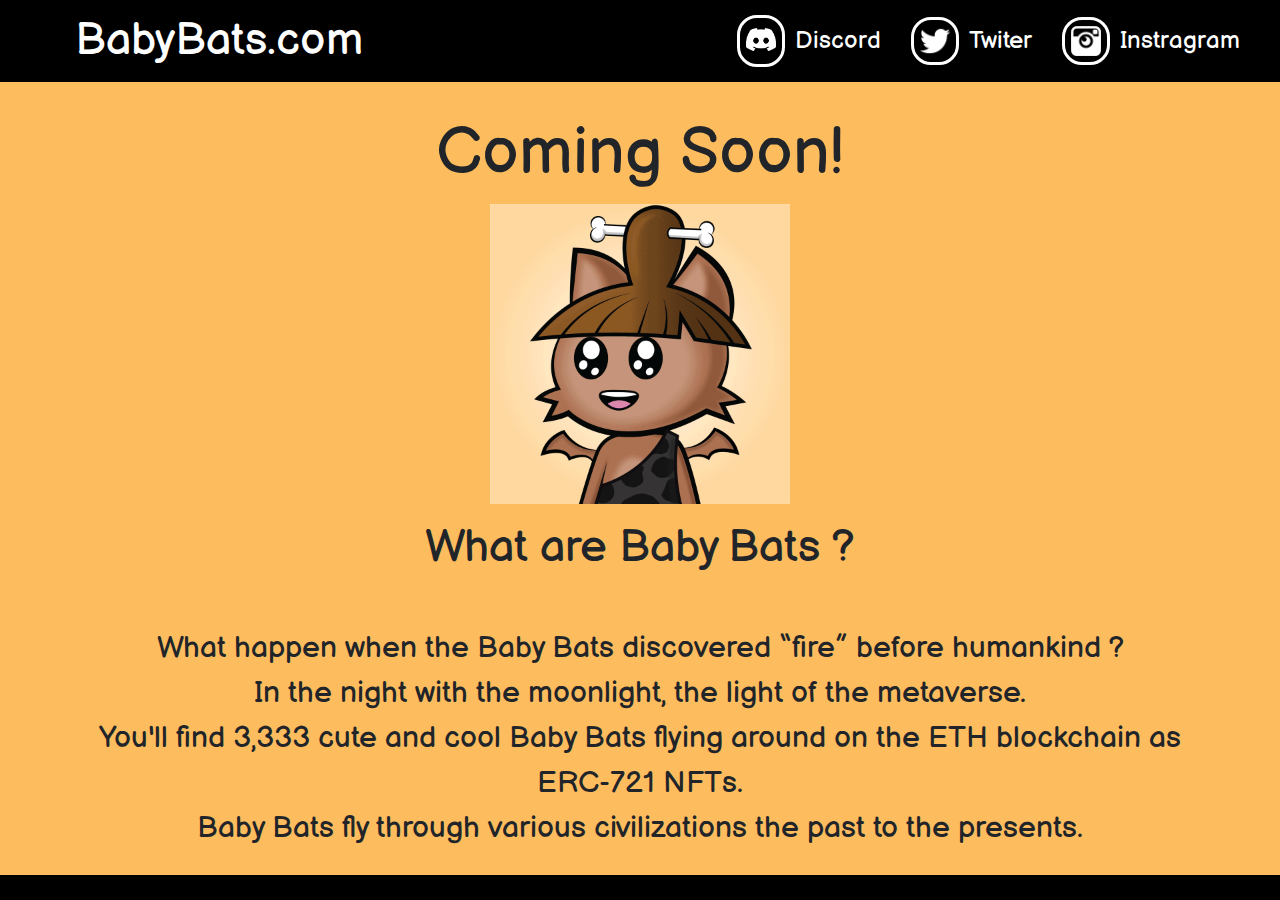
==== index.html @ 5552da1e "first commit" ====
<!doctype html>
<html lang="en">

<head>
  <meta charset="utf-8">
  <title>NftMarket</title>
  <base href="/">
  <meta name="viewport" content="width=device-width, initial-scale=1">
  <link rel="icon" type="image/x-icon" href="favicon.ico">
  <link href="https://cdn.jsdelivr.net/npm/bootstrap@5.1.0/dist/css/bootstrap.min.css" rel="stylesheet" crossorigin="anonymous" integrity="sha384-KyZXEAg3QhqLMpG8r+8fhAXLRk2vvoC2f3B09zVXn8CA5QIVfZOJ3BCsw2P0p/We">
  <script>
    //var global = global || window;//open this if you take global error
    //var Buffer = Buffer || [];//open this if you take buffer error
    var process = process || {
      env: { DEBUG: undefined },
      version: [],
    };
    var global = global || window;

    //window.Buffer = window.Buffer || require('buffer').Buffer;
  </script>
  <link rel="preconnect" href="https://fonts.gstatic.com">
  <style type="text/css">@font-face{font-family:'Roboto';font-style:normal;font-weight:300;font-display:swap;src:url(https://fonts.gstatic.com/s/roboto/v29/KFOlCnqEu92Fr1MmSU5fCRc4AMP6lbBP.woff2) format('woff2');unicode-range:U+0460-052F, U+1C80-1C88, U+20B4, U+2DE0-2DFF, U+A640-A69F, U+FE2E-FE2F;}@font-face{font-family:'Roboto';font-style:normal;font-weight:300;font-display:swap;src:url(https://fonts.gstatic.com/s/roboto/v29/KFOlCnqEu92Fr1MmSU5fABc4AMP6lbBP.woff2) format('woff2');unicode-range:U+0400-045F, U+0490-0491, U+04B0-04B1, U+2116;}@font-face{font-family:'Roboto';font-style:normal;font-weight:300;font-display:swap;src:url(https://fonts.gstatic.com/s/roboto/v29/KFOlCnqEu92Fr1MmSU5fCBc4AMP6lbBP.woff2) format('woff2');unicode-range:U+1F00-1FFF;}@font-face{font-family:'Roboto';font-style:normal;font-weight:300;font-display:swap;src:url(https://fonts.gstatic.com/s/roboto/v29/KFOlCnqEu92Fr1MmSU5fBxc4AMP6lbBP.woff2) format('woff2');unicode-range:U+0370-03FF;}@font-face{font-family:'Roboto';font-style:normal;font-weight:300;font-display:swap;src:url(https://fonts.gstatic.com/s/roboto/v29/KFOlCnqEu92Fr1MmSU5fCxc4AMP6lbBP.woff2) format('woff2');unicode-range:U+0102-0103, U+0110-0111, U+0128-0129, U+0168-0169, U+01A0-01A1, U+01AF-01B0, U+1EA0-1EF9, U+20AB;}@font-face{font-family:'Roboto';font-style:normal;font-weight:300;font-display:swap;src:url(https://fonts.gstatic.com/s/roboto/v29/KFOlCnqEu92Fr1MmSU5fChc4AMP6lbBP.woff2) format('woff2');unicode-range:U+0100-024F, U+0259, U+1E00-1EFF, U+2020, U+20A0-20AB, U+20AD-20CF, U+2113, U+2C60-2C7F, U+A720-A7FF;}@font-face{font-family:'Roboto';font-style:normal;font-weight:300;font-display:swap;src:url(https://fonts.gstatic.com/s/roboto/v29/KFOlCnqEu92Fr1MmSU5fBBc4AMP6lQ.woff2) format('woff2');unicode-range:U+0000-00FF, U+0131, U+0152-0153, U+02BB-02BC, U+02C6, U+02DA, U+02DC, U+2000-206F, U+2074, U+20AC, U+2122, U+2191, U+2193, U+2212, U+2215, U+FEFF, U+FFFD;}@font-face{font-family:'Roboto';font-style:normal;font-weight:400;font-display:swap;src:url(https://fonts.gstatic.com/s/roboto/v29/KFOmCnqEu92Fr1Mu72xKKTU1Kvnz.woff2) format('woff2');unicode-range:U+0460-052F, U+1C80-1C88, U+20B4, U+2DE0-2DFF, U+A640-A69F, U+FE2E-FE2F;}@font-face{font-family:'Roboto';font-style:normal;font-weight:400;font-display:swap;src:url(https://fonts.gstatic.com/s/roboto/v29/KFOmCnqEu92Fr1Mu5mxKKTU1Kvnz.woff2) format('woff2');unicode-range:U+0400-045F, U+0490-0491, U+04B0-04B1, U+2116;}@font-face{font-family:'Roboto';font-style:normal;font-weight:400;font-display:swap;src:url(https://fonts.gstatic.com/s/roboto/v29/KFOmCnqEu92Fr1Mu7mxKKTU1Kvnz.woff2) format('woff2');unicode-range:U+1F00-1FFF;}@font-face{font-family:'Roboto';font-style:normal;font-weight:400;font-display:swap;src:url(https://fonts.gstatic.com/s/roboto/v29/KFOmCnqEu92Fr1Mu4WxKKTU1Kvnz.woff2) format('woff2');unicode-range:U+0370-03FF;}@font-face{font-family:'Roboto';font-style:normal;font-weight:400;font-display:swap;src:url(https://fonts.gstatic.com/s/roboto/v29/KFOmCnqEu92Fr1Mu7WxKKTU1Kvnz.woff2) format('woff2');unicode-range:U+0102-0103, U+0110-0111, U+0128-0129, U+0168-0169, U+01A0-01A1, U+01AF-01B0, U+1EA0-1EF9, U+20AB;}@font-face{font-family:'Roboto';font-style:normal;font-weight:400;font-display:swap;src:url(https://fonts.gstatic.com/s/roboto/v29/KFOmCnqEu92Fr1Mu7GxKKTU1Kvnz.woff2) format('woff2');unicode-range:U+0100-024F, U+0259, U+1E00-1EFF, U+2020, U+20A0-20AB, U+20AD-20CF, U+2113, U+2C60-2C7F, U+A720-A7FF;}@font-face{font-family:'Roboto';font-style:normal;font-weight:400;font-display:swap;src:url(https://fonts.gstatic.com/s/roboto/v29/KFOmCnqEu92Fr1Mu4mxKKTU1Kg.woff2) format('woff2');unicode-range:U+0000-00FF, U+0131, U+0152-0153, U+02BB-02BC, U+02C6, U+02DA, U+02DC, U+2000-206F, U+2074, U+20AC, U+2122, U+2191, U+2193, U+2212, U+2215, U+FEFF, U+FFFD;}@font-face{font-family:'Roboto';font-style:normal;font-weight:500;font-display:swap;src:url(https://fonts.gstatic.com/s/roboto/v29/KFOlCnqEu92Fr1MmEU9fCRc4AMP6lbBP.woff2) format('woff2');unicode-range:U+0460-052F, U+1C80-1C88, U+20B4, U+2DE0-2DFF, U+A640-A69F, U+FE2E-FE2F;}@font-face{font-family:'Roboto';font-style:normal;font-weight:500;font-display:swap;src:url(https://fonts.gstatic.com/s/roboto/v29/KFOlCnqEu92Fr1MmEU9fABc4AMP6lbBP.woff2) format('woff2');unicode-range:U+0400-045F, U+0490-0491, U+04B0-04B1, U+2116;}@font-face{font-family:'Roboto';font-style:normal;font-weight:500;font-display:swap;src:url(https://fonts.gstatic.com/s/roboto/v29/KFOlCnqEu92Fr1MmEU9fCBc4AMP6lbBP.woff2) format('woff2');unicode-range:U+1F00-1FFF;}@font-face{font-family:'Roboto';font-style:normal;font-weight:500;font-display:swap;src:url(https://fonts.gstatic.com/s/roboto/v29/KFOlCnqEu92Fr1MmEU9fBxc4AMP6lbBP.woff2) format('woff2');unicode-range:U+0370-03FF;}@font-face{font-family:'Roboto';font-style:normal;font-weight:500;font-display:swap;src:url(https://fonts.gstatic.com/s/roboto/v29/KFOlCnqEu92Fr1MmEU9fCxc4AMP6lbBP.woff2) format('woff2');unicode-range:U+0102-0103, U+0110-0111, U+0128-0129, U+0168-0169, U+01A0-01A1, U+01AF-01B0, U+1EA0-1EF9, U+20AB;}@font-face{font-family:'Roboto';font-style:normal;font-weight:500;font-display:swap;src:url(https://fonts.gstatic.com/s/roboto/v29/KFOlCnqEu92Fr1MmEU9fChc4AMP6lbBP.woff2) format('woff2');unicode-range:U+0100-024F, U+0259, U+1E00-1EFF, U+2020, U+20A0-20AB, U+20AD-20CF, U+2113, U+2C60-2C7F, U+A720-A7FF;}@font-face{font-family:'Roboto';font-style:normal;font-weight:500;font-display:swap;src:url(https://fonts.gstatic.com/s/roboto/v29/KFOlCnqEu92Fr1MmEU9fBBc4AMP6lQ.woff2) format('woff2');unicode-range:U+0000-00FF, U+0131, U+0152-0153, U+02BB-02BC, U+02C6, U+02DA, U+02DC, U+2000-206F, U+2074, U+20AC, U+2122, U+2191, U+2193, U+2212, U+2215, U+FEFF, U+FFFD;}</style>
  <style type="text/css">@font-face{font-family:'Material Icons';font-style:normal;font-weight:400;src:url(https://fonts.gstatic.com/s/materialicons/v115/flUhRq6tzZclQEJ-Vdg-IuiaDsNcIhQ8tQ.woff2) format('woff2');}.material-icons{font-family:'Material Icons';font-weight:normal;font-style:normal;font-size:24px;line-height:1;letter-spacing:normal;text-transform:none;display:inline-block;white-space:nowrap;word-wrap:normal;direction:ltr;-webkit-font-feature-settings:'liga';-webkit-font-smoothing:antialiased;}</style>
<link rel="stylesheet" href="styles.15e501b11a8550e757f5.css"></head>

<body>
  <app-root></app-root>
<script src="runtime.07feebb23af9ee338a63.js" defer=""></script><script src="polyfills.be3fd0d3946d7e28b2ff.js" defer=""></script><script src="main.ffaa40bf51f24ad73b35.js" defer=""></script></body>

</html>
---- styles.15e501b11a8550e757f5.css ----
@charset "UTF-8";@import url(https://fonts.googleapis.com/css2?family=Balsamiq+Sans&display=swap);.mat-badge-content{font-weight:600;font-size:12px;font-family:Roboto,Helvetica Neue,sans-serif}.mat-badge-small .mat-badge-content{font-size:9px}.mat-badge-large .mat-badge-content{font-size:24px}.mat-h1,.mat-headline,.mat-typography h1{font:400 24px/32px Roboto,Helvetica Neue,sans-serif;letter-spacing:normal;margin:0 0 16px}.mat-h2,.mat-title,.mat-typography h2{font:500 20px/32px Roboto,Helvetica Neue,sans-serif;letter-spacing:normal;margin:0 0 16px}.mat-h3,.mat-subheading-2,.mat-typography h3{font:400 16px/28px Roboto,Helvetica Neue,sans-serif;letter-spacing:normal;margin:0 0 16px}.mat-h4,.mat-subheading-1,.mat-typography h4{font:400 15px/24px Roboto,Helvetica Neue,sans-serif;letter-spacing:normal;margin:0 0 16px}.mat-h5,.mat-typography h5{font:400 calc(14px * .83)/20px Roboto,Helvetica Neue,sans-serif;margin:0 0 12px}.mat-h6,.mat-typography h6{font:400 calc(14px * .67)/20px Roboto,Helvetica Neue,sans-serif;margin:0 0 12px}.mat-body-2,.mat-body-strong{font:500 14px/24px Roboto,Helvetica Neue,sans-serif;letter-spacing:normal}.mat-body,.mat-body-1,.mat-typography{font:400 14px/20px Roboto,Helvetica Neue,sans-serif;letter-spacing:normal}.mat-body-1 p,.mat-body p,.mat-typography p{margin:0 0 12px}.mat-caption,.mat-small{font:400 12px/20px Roboto,Helvetica Neue,sans-serif;letter-spacing:normal}.mat-display-4,.mat-typography .mat-display-4{font:300 112px/112px Roboto,Helvetica Neue,sans-serif;letter-spacing:-.05em;margin:0 0 56px}.mat-display-3,.mat-typography .mat-display-3{font:400 56px/56px Roboto,Helvetica Neue,sans-serif;letter-spacing:-.02em;margin:0 0 64px}.mat-display-2,.mat-typography .mat-display-2{font:400 45px/48px Roboto,Helvetica Neue,sans-serif;letter-spacing:-.005em;margin:0 0 64px}.mat-display-1,.mat-typography .mat-display-1{font:400 34px/40px Roboto,Helvetica Neue,sans-serif;letter-spacing:normal;margin:0 0 64px}.mat-bottom-sheet-container{font:400 14px/20px Roboto,Helvetica Neue,sans-serif;letter-spacing:normal}.mat-button,.mat-fab,.mat-flat-button,.mat-icon-button,.mat-mini-fab,.mat-raised-button,.mat-stroked-button{font-family:Roboto,Helvetica Neue,sans-serif;font-size:14px;font-weight:500}.mat-button-toggle,.mat-card{font-family:Roboto,Helvetica Neue,sans-serif}.mat-card-title{font-size:24px;font-weight:500}.mat-card-header .mat-card-title{font-size:20px}.mat-card-content,.mat-card-subtitle{font-size:14px}.mat-checkbox{font-family:Roboto,Helvetica Neue,sans-serif}.mat-checkbox-layout .mat-checkbox-label{line-height:24px}.mat-chip{font-size:14px;font-weight:500}.mat-chip .mat-chip-remove.mat-icon,.mat-chip .mat-chip-trailing-icon.mat-icon{font-size:18px}.mat-table{font-family:Roboto,Helvetica Neue,sans-serif}.mat-header-cell{font-size:12px;font-weight:500}.mat-cell,.mat-footer-cell{font-size:14px}.mat-calendar{font-family:Roboto,Helvetica Neue,sans-serif}.mat-calendar-body{font-size:13px}.mat-calendar-body-label,.mat-calendar-period-button{font-size:14px;font-weight:500}.mat-calendar-table-header th{font-size:11px;font-weight:400}.mat-dialog-title{font:500 20px/32px Roboto,Helvetica Neue,sans-serif;letter-spacing:normal}.mat-expansion-panel-header{font-family:Roboto,Helvetica Neue,sans-serif;font-size:15px;font-weight:400}.mat-expansion-panel-content{font:400 14px/20px Roboto,Helvetica Neue,sans-serif;letter-spacing:normal}.mat-form-field{font-size:inherit;font-weight:400;line-height:1.125;font-family:Roboto,Helvetica Neue,sans-serif;letter-spacing:normal}.mat-form-field-wrapper{padding-bottom:1.34375em}.mat-form-field-prefix .mat-icon,.mat-form-field-suffix .mat-icon{font-size:150%;line-height:1.125}.mat-form-field-prefix .mat-icon-button,.mat-form-field-suffix .mat-icon-button{height:1.5em;width:1.5em}.mat-form-field-prefix .mat-icon-button .mat-icon,.mat-form-field-suffix .mat-icon-button .mat-icon{height:1.125em;line-height:1.125}.mat-form-field-infix{padding:.5em 0;border-top:.84375em solid transparent}.mat-form-field-can-float.mat-form-field-should-float .mat-form-field-label,.mat-form-field-can-float .mat-input-server:focus+.mat-form-field-label-wrapper .mat-form-field-label{transform:translateY(-1.34375em) scale(.75);width:133.3333333333%}.mat-form-field-can-float .mat-input-server[label]:not(:label-shown)+.mat-form-field-label-wrapper .mat-form-field-label{transform:translateY(-1.34374em) scale(.75);width:133.3333433333%}.mat-form-field-label-wrapper{top:-.84375em;padding-top:.84375em}.mat-form-field-label{top:1.34375em}.mat-form-field-underline{bottom:1.34375em}.mat-form-field-subscript-wrapper{font-size:75%;margin-top:.6666666667em;top:calc(100% - 1.7916666667em)}.mat-form-field-appearance-legacy .mat-form-field-wrapper{padding-bottom:1.25em}.mat-form-field-appearance-legacy .mat-form-field-infix{padding:.4375em 0}.mat-form-field-appearance-legacy.mat-form-field-can-float.mat-form-field-should-float .mat-form-field-label,.mat-form-field-appearance-legacy.mat-form-field-can-float .mat-input-server:focus+.mat-form-field-label-wrapper .mat-form-field-label{transform:translateY(-1.28125em) scale(.75) perspective(100px) translateZ(.001px);-ms-transform:translateY(-1.28125em) scale(.75);width:133.3333333333%}.mat-form-field-appearance-legacy.mat-form-field-can-float .mat-form-field-autofill-control:-webkit-autofill+.mat-form-field-label-wrapper .mat-form-field-label{transform:translateY(-1.28125em) scale(.75) perspective(100px) translateZ(.00101px);-ms-transform:translateY(-1.28124em) scale(.75);width:133.3333433333%}.mat-form-field-appearance-legacy.mat-form-field-can-float .mat-input-server[label]:not(:label-shown)+.mat-form-field-label-wrapper .mat-form-field-label{transform:translateY(-1.28125em) scale(.75) perspective(100px) translateZ(.00102px);-ms-transform:translateY(-1.28123em) scale(.75);width:133.3333533333%}.mat-form-field-appearance-legacy .mat-form-field-label{top:1.28125em}.mat-form-field-appearance-legacy .mat-form-field-underline{bottom:1.25em}.mat-form-field-appearance-legacy .mat-form-field-subscript-wrapper{margin-top:.5416666667em;top:calc(100% - 1.6666666667em)}@media print{.mat-form-field-appearance-legacy.mat-form-field-can-float.mat-form-field-should-float .mat-form-field-label,.mat-form-field-appearance-legacy.mat-form-field-can-float .mat-input-server:focus+.mat-form-field-label-wrapper .mat-form-field-label{transform:translateY(-1.28122em) scale(.75)}.mat-form-field-appearance-legacy.mat-form-field-can-float .mat-form-field-autofill-control:-webkit-autofill+.mat-form-field-label-wrapper .mat-form-field-label{transform:translateY(-1.28121em) scale(.75)}.mat-form-field-appearance-legacy.mat-form-field-can-float .mat-input-server[label]:not(:label-shown)+.mat-form-field-label-wrapper .mat-form-field-label{transform:translateY(-1.2812em) scale(.75)}}.mat-form-field-appearance-fill .mat-form-field-infix{padding:.25em 0 .75em}.mat-form-field-appearance-fill .mat-form-field-label{top:1.09375em;margin-top:-.5em}.mat-form-field-appearance-fill.mat-form-field-can-float.mat-form-field-should-float .mat-form-field-label,.mat-form-field-appearance-fill.mat-form-field-can-float .mat-input-server:focus+.mat-form-field-label-wrapper .mat-form-field-label{transform:translateY(-.59375em) scale(.75);width:133.3333333333%}.mat-form-field-appearance-fill.mat-form-field-can-float .mat-input-server[label]:not(:label-shown)+.mat-form-field-label-wrapper .mat-form-field-label{transform:translateY(-.59374em) scale(.75);width:133.3333433333%}.mat-form-field-appearance-outline .mat-form-field-infix{padding:1em 0}.mat-form-field-appearance-outline .mat-form-field-label{top:1.84375em;margin-top:-.25em}.mat-form-field-appearance-outline.mat-form-field-can-float.mat-form-field-should-float .mat-form-field-label,.mat-form-field-appearance-outline.mat-form-field-can-float .mat-input-server:focus+.mat-form-field-label-wrapper .mat-form-field-label{transform:translateY(-1.59375em) scale(.75);width:133.3333333333%}.mat-form-field-appearance-outline.mat-form-field-can-float .mat-input-server[label]:not(:label-shown)+.mat-form-field-label-wrapper .mat-form-field-label{transform:translateY(-1.59374em) scale(.75);width:133.3333433333%}.mat-grid-tile-footer,.mat-grid-tile-header{font-size:14px}.mat-grid-tile-footer .mat-line,.mat-grid-tile-header .mat-line{white-space:nowrap;overflow:hidden;text-overflow:ellipsis;display:block;box-sizing:border-box}.mat-grid-tile-footer .mat-line:nth-child(n+2),.mat-grid-tile-header .mat-line:nth-child(n+2){font-size:12px}input.mat-input-element{margin-top:-.0625em}.mat-menu-item{font-family:Roboto,Helvetica Neue,sans-serif;font-size:14px;font-weight:400}.mat-paginator,.mat-paginator-page-size .mat-select-trigger{font-family:Roboto,Helvetica Neue,sans-serif;font-size:12px}.mat-radio-button,.mat-select{font-family:Roboto,Helvetica Neue,sans-serif}.mat-select-trigger{height:1.125em}.mat-slide-toggle-content,.mat-slider-thumb-label-text{font-family:Roboto,Helvetica Neue,sans-serif}.mat-slider-thumb-label-text{font-size:12px;font-weight:500}.mat-stepper-horizontal,.mat-stepper-vertical{font-family:Roboto,Helvetica Neue,sans-serif}.mat-step-label{font-size:14px;font-weight:400}.mat-step-sub-label-error{font-weight:400}.mat-step-label-error{font-size:14px}.mat-step-label-selected{font-size:14px;font-weight:500}.mat-tab-group,.mat-tab-label,.mat-tab-link{font-family:Roboto,Helvetica Neue,sans-serif}.mat-tab-label,.mat-tab-link{font-size:14px;font-weight:500}.mat-toolbar,.mat-toolbar h1,.mat-toolbar h2,.mat-toolbar h3,.mat-toolbar h4,.mat-toolbar h5,.mat-toolbar h6{font:500 20px/32px Roboto,Helvetica Neue,sans-serif;letter-spacing:normal;margin:0}.mat-tooltip{font-family:Roboto,Helvetica Neue,sans-serif;font-size:10px;padding-top:6px;padding-bottom:6px}.mat-tooltip-handset{font-size:14px;padding-top:8px;padding-bottom:8px}.mat-list-item,.mat-list-option{font-family:Roboto,Helvetica Neue,sans-serif}.mat-list-base .mat-list-item{font-size:16px}.mat-list-base .mat-list-item .mat-line{white-space:nowrap;overflow:hidden;text-overflow:ellipsis;display:block;box-sizing:border-box}.mat-list-base .mat-list-item .mat-line:nth-child(n+2){font-size:14px}.mat-list-base .mat-list-option{font-size:16px}.mat-list-base .mat-list-option .mat-line{white-space:nowrap;overflow:hidden;text-overflow:ellipsis;display:block;box-sizing:border-box}.mat-list-base .mat-list-option .mat-line:nth-child(n+2){font-size:14px}.mat-list-base .mat-subheader{font-family:Roboto,Helvetica Neue,sans-serif;font-size:14px;font-weight:500}.mat-list-base[dense] .mat-list-item{font-size:12px}.mat-list-base[dense] .mat-list-item .mat-line{white-space:nowrap;overflow:hidden;text-overflow:ellipsis;display:block;box-sizing:border-box}.mat-list-base[dense] .mat-list-item .mat-line:nth-child(n+2),.mat-list-base[dense] .mat-list-option{font-size:12px}.mat-list-base[dense] .mat-list-option .mat-line{white-space:nowrap;overflow:hidden;text-overflow:ellipsis;display:block;box-sizing:border-box}.mat-list-base[dense] .mat-list-option .mat-line:nth-child(n+2){font-size:12px}.mat-list-base[dense] .mat-subheader{font-family:Roboto,Helvetica Neue,sans-serif;font-size:12px;font-weight:500}.mat-option{font-family:Roboto,Helvetica Neue,sans-serif;font-size:16px}.mat-optgroup-label{font:500 14px/24px Roboto,Helvetica Neue,sans-serif;letter-spacing:normal}.mat-simple-snackbar{font-family:Roboto,Helvetica Neue,sans-serif;font-size:14px}.mat-simple-snackbar-action{line-height:1;font-family:inherit;font-size:inherit;font-weight:500}.mat-tree{font-family:Roboto,Helvetica Neue,sans-serif}.mat-nested-tree-node,.mat-tree-node{font-weight:400;font-size:14px}.mat-ripple{overflow:hidden;position:relative}.mat-ripple:not(:empty){transform:translateZ(0)}.mat-ripple.mat-ripple-unbounded{overflow:visible}.mat-ripple-element{position:absolute;border-radius:50%;pointer-events:none;transition:opacity,transform 0ms cubic-bezier(0,0,.2,1);transform:scale(0)}.cdk-high-contrast-active .mat-ripple-element{display:none}.cdk-visually-hidden{border:0;clip:rect(0 0 0 0);height:1px;margin:-1px;overflow:hidden;padding:0;position:absolute;width:1px;white-space:nowrap;outline:0;-webkit-appearance:none;-moz-appearance:none}.cdk-global-overlay-wrapper,.cdk-overlay-container{pointer-events:none;top:0;left:0;height:100%;width:100%}.cdk-overlay-container{position:fixed;z-index:1000}.cdk-overlay-container:empty{display:none}.cdk-global-overlay-wrapper,.cdk-overlay-pane{display:flex;position:absolute;z-index:1000}.cdk-overlay-pane{pointer-events:auto;box-sizing:border-box;max-width:100%;max-height:100%}.cdk-overlay-backdrop{position:absolute;top:0;bottom:0;left:0;right:0;z-index:1000;pointer-events:auto;-webkit-tap-highlight-color:transparent;transition:opacity .4s cubic-bezier(.25,.8,.25,1);opacity:0}.cdk-overlay-backdrop.cdk-overlay-backdrop-showing{opacity:1}.cdk-high-contrast-active .cdk-overlay-backdrop.cdk-overlay-backdrop-showing{opacity:.6}.cdk-overlay-dark-backdrop{background:rgba(0,0,0,.32)}.cdk-overlay-transparent-backdrop,.cdk-overlay-transparent-backdrop.cdk-overlay-backdrop-showing{opacity:0}.cdk-overlay-connected-position-bounding-box{position:absolute;z-index:1000;display:flex;flex-direction:column;min-width:1px;min-height:1px}.cdk-global-scrollblock{position:fixed;width:100%;overflow-y:scroll}@keyframes cdk-text-field-autofill-start{/*!*/}@keyframes cdk-text-field-autofill-end{/*!*/}.cdk-text-field-autofill-monitored:-webkit-autofill{animation:cdk-text-field-autofill-start 0s 1ms}.cdk-text-field-autofill-monitored:not(:-webkit-autofill){animation:cdk-text-field-autofill-end 0s 1ms}textarea.cdk-textarea-autosize{resize:none}textarea.cdk-textarea-autosize-measuring{padding:2px 0!important;box-sizing:initial!important;height:auto!important;overflow:hidden!important}textarea.cdk-textarea-autosize-measuring-firefox{padding:2px 0!important;box-sizing:initial!important;height:0!important}.mat-focus-indicator,.mat-mdc-focus-indicator{position:relative}.mat-ripple-element{background-color:rgba(0,0,0,.1)}.mat-option{color:rgba(0,0,0,.87)}.mat-option.mat-active,.mat-option.mat-selected:not(.mat-option-multiple):not(.mat-option-disabled),.mat-option:focus:not(.mat-option-disabled),.mat-option:hover:not(.mat-option-disabled){background:rgba(0,0,0,.04)}.mat-option.mat-active{color:rgba(0,0,0,.87)}.mat-option.mat-option-disabled{color:rgba(0,0,0,.38)}.mat-primary .mat-option.mat-selected:not(.mat-option-disabled){color:#3f51b5}.mat-accent .mat-option.mat-selected:not(.mat-option-disabled){color:#ff4081}.mat-warn .mat-option.mat-selected:not(.mat-option-disabled){color:#f44336}.mat-optgroup-label{color:rgba(0,0,0,.54)}.mat-optgroup-disabled .mat-optgroup-label{color:rgba(0,0,0,.38)}.mat-pseudo-checkbox{color:rgba(0,0,0,.54)}.mat-pseudo-checkbox:after{color:#fafafa}.mat-pseudo-checkbox-disabled{color:#b0b0b0}.mat-primary .mat-pseudo-checkbox-checked,.mat-primary .mat-pseudo-checkbox-indeterminate{background:#3f51b5}.mat-accent .mat-pseudo-checkbox-checked,.mat-accent .mat-pseudo-checkbox-indeterminate,.mat-pseudo-checkbox-checked,.mat-pseudo-checkbox-indeterminate{background:#ff4081}.mat-warn .mat-pseudo-checkbox-checked,.mat-warn .mat-pseudo-checkbox-indeterminate{background:#f44336}.mat-pseudo-checkbox-checked.mat-pseudo-checkbox-disabled,.mat-pseudo-checkbox-indeterminate.mat-pseudo-checkbox-disabled{background:#b0b0b0}.mat-app-background{background-color:#fafafa;color:rgba(0,0,0,.87)}.mat-elevation-z0{box-shadow:0 0 0 0 rgba(0,0,0,.2),0 0 0 0 rgba(0,0,0,.14),0 0 0 0 rgba(0,0,0,.12)}.mat-elevation-z1{box-shadow:0 2px 1px -1px rgba(0,0,0,.2),0 1px 1px 0 rgba(0,0,0,.14),0 1px 3px 0 rgba(0,0,0,.12)}.mat-elevation-z2{box-shadow:0 3px 1px -2px rgba(0,0,0,.2),0 2px 2px 0 rgba(0,0,0,.14),0 1px 5px 0 rgba(0,0,0,.12)}.mat-elevation-z3{box-shadow:0 3px 3px -2px rgba(0,0,0,.2),0 3px 4px 0 rgba(0,0,0,.14),0 1px 8px 0 rgba(0,0,0,.12)}.mat-elevation-z4{box-shadow:0 2px 4px -1px rgba(0,0,0,.2),0 4px 5px 0 rgba(0,0,0,.14),0 1px 10px 0 rgba(0,0,0,.12)}.mat-elevation-z5{box-shadow:0 3px 5px -1px rgba(0,0,0,.2),0 5px 8px 0 rgba(0,0,0,.14),0 1px 14px 0 rgba(0,0,0,.12)}.mat-elevation-z6{box-shadow:0 3px 5px -1px rgba(0,0,0,.2),0 6px 10px 0 rgba(0,0,0,.14),0 1px 18px 0 rgba(0,0,0,.12)}.mat-elevation-z7{box-shadow:0 4px 5px -2px rgba(0,0,0,.2),0 7px 10px 1px rgba(0,0,0,.14),0 2px 16px 1px rgba(0,0,0,.12)}.mat-elevation-z8{box-shadow:0 5px 5px -3px rgba(0,0,0,.2),0 8px 10px 1px rgba(0,0,0,.14),0 3px 14px 2px rgba(0,0,0,.12)}.mat-elevation-z9{box-shadow:0 5px 6px -3px rgba(0,0,0,.2),0 9px 12px 1px rgba(0,0,0,.14),0 3px 16px 2px rgba(0,0,0,.12)}.mat-elevation-z10{box-shadow:0 6px 6px -3px rgba(0,0,0,.2),0 10px 14px 1px rgba(0,0,0,.14),0 4px 18px 3px rgba(0,0,0,.12)}.mat-elevation-z11{box-shadow:0 6px 7px -4px rgba(0,0,0,.2),0 11px 15px 1px rgba(0,0,0,.14),0 4px 20px 3px rgba(0,0,0,.12)}.mat-elevation-z12{box-shadow:0 7px 8px -4px rgba(0,0,0,.2),0 12px 17px 2px rgba(0,0,0,.14),0 5px 22px 4px rgba(0,0,0,.12)}.mat-elevation-z13{box-shadow:0 7px 8px -4px rgba(0,0,0,.2),0 13px 19px 2px rgba(0,0,0,.14),0 5px 24px 4px rgba(0,0,0,.12)}.mat-elevation-z14{box-shadow:0 7px 9px -4px rgba(0,0,0,.2),0 14px 21px 2px rgba(0,0,0,.14),0 5px 26px 4px rgba(0,0,0,.12)}.mat-elevation-z15{box-shadow:0 8px 9px -5px rgba(0,0,0,.2),0 15px 22px 2px rgba(0,0,0,.14),0 6px 28px 5px rgba(0,0,0,.12)}.mat-elevation-z16{box-shadow:0 8px 10px -5px rgba(0,0,0,.2),0 16px 24px 2px rgba(0,0,0,.14),0 6px 30px 5px rgba(0,0,0,.12)}.mat-elevation-z17{box-shadow:0 8px 11px -5px rgba(0,0,0,.2),0 17px 26px 2px rgba(0,0,0,.14),0 6px 32px 5px rgba(0,0,0,.12)}.mat-elevation-z18{box-shadow:0 9px 11px -5px rgba(0,0,0,.2),0 18px 28px 2px rgba(0,0,0,.14),0 7px 34px 6px rgba(0,0,0,.12)}.mat-elevation-z19{box-shadow:0 9px 12px -6px rgba(0,0,0,.2),0 19px 29px 2px rgba(0,0,0,.14),0 7px 36px 6px rgba(0,0,0,.12)}.mat-elevation-z20{box-shadow:0 10px 13px -6px rgba(0,0,0,.2),0 20px 31px 3px rgba(0,0,0,.14),0 8px 38px 7px rgba(0,0,0,.12)}.mat-elevation-z21{box-shadow:0 10px 13px -6px rgba(0,0,0,.2),0 21px 33px 3px rgba(0,0,0,.14),0 8px 40px 7px rgba(0,0,0,.12)}.mat-elevation-z22{box-shadow:0 10px 14px -6px rgba(0,0,0,.2),0 22px 35px 3px rgba(0,0,0,.14),0 8px 42px 7px rgba(0,0,0,.12)}.mat-elevation-z23{box-shadow:0 11px 14px -7px rgba(0,0,0,.2),0 23px 36px 3px rgba(0,0,0,.14),0 9px 44px 8px rgba(0,0,0,.12)}.mat-elevation-z24{box-shadow:0 11px 15px -7px rgba(0,0,0,.2),0 24px 38px 3px rgba(0,0,0,.14),0 9px 46px 8px rgba(0,0,0,.12)}.mat-theme-loaded-marker{display:none}.mat-autocomplete-panel{background:#fff;color:rgba(0,0,0,.87)}.mat-autocomplete-panel:not([class*=mat-elevation-z]){box-shadow:0 2px 4px -1px rgba(0,0,0,.2),0 4px 5px 0 rgba(0,0,0,.14),0 1px 10px 0 rgba(0,0,0,.12)}.mat-autocomplete-panel .mat-option.mat-selected:not(.mat-active):not(:hover){background:#fff}.mat-autocomplete-panel .mat-option.mat-selected:not(.mat-active):not(:hover):not(.mat-option-disabled){color:rgba(0,0,0,.87)}.mat-badge-content{color:#fff;background:#3f51b5}.cdk-high-contrast-active .mat-badge-content{outline:1px solid;border-radius:0}.mat-badge-accent .mat-badge-content{background:#ff4081;color:#fff}.mat-badge-warn .mat-badge-content{color:#fff;background:#f44336}.mat-badge{position:relative}.mat-badge-hidden .mat-badge-content{display:none}.mat-badge-disabled .mat-badge-content{background:#b9b9b9;color:rgba(0,0,0,.38)}.mat-badge-content{position:absolute;text-align:center;display:inline-block;border-radius:50%;transition:transform .2s ease-in-out;transform:scale(.6);overflow:hidden;white-space:nowrap;text-overflow:ellipsis;pointer-events:none}.mat-badge-content._mat-animation-noopable,.ng-animate-disabled .mat-badge-content{transition:none}.mat-badge-content.mat-badge-active{transform:none}.mat-badge-small .mat-badge-content{width:16px;height:16px;line-height:16px}.mat-badge-small.mat-badge-above .mat-badge-content{top:-8px}.mat-badge-small.mat-badge-below .mat-badge-content{bottom:-8px}.mat-badge-small.mat-badge-before .mat-badge-content{left:-16px}[dir=rtl] .mat-badge-small.mat-badge-before .mat-badge-content{left:auto;right:-16px}.mat-badge-small.mat-badge-after .mat-badge-content{right:-16px}[dir=rtl] .mat-badge-small.mat-badge-after .mat-badge-content{right:auto;left:-16px}.mat-badge-small.mat-badge-overlap.mat-badge-before .mat-badge-content{left:-8px}[dir=rtl] .mat-badge-small.mat-badge-overlap.mat-badge-before .mat-badge-content{left:auto;right:-8px}.mat-badge-small.mat-badge-overlap.mat-badge-after .mat-badge-content{right:-8px}[dir=rtl] .mat-badge-small.mat-badge-overlap.mat-badge-after .mat-badge-content{right:auto;left:-8px}.mat-badge-medium .mat-badge-content{width:22px;height:22px;line-height:22px}.mat-badge-medium.mat-badge-above .mat-badge-content{top:-11px}.mat-badge-medium.mat-badge-below .mat-badge-content{bottom:-11px}.mat-badge-medium.mat-badge-before .mat-badge-content{left:-22px}[dir=rtl] .mat-badge-medium.mat-badge-before .mat-badge-content{left:auto;right:-22px}.mat-badge-medium.mat-badge-after .mat-badge-content{right:-22px}[dir=rtl] .mat-badge-medium.mat-badge-after .mat-badge-content{right:auto;left:-22px}.mat-badge-medium.mat-badge-overlap.mat-badge-before .mat-badge-content{left:-11px}[dir=rtl] .mat-badge-medium.mat-badge-overlap.mat-badge-before .mat-badge-content{left:auto;right:-11px}.mat-badge-medium.mat-badge-overlap.mat-badge-after .mat-badge-content{right:-11px}[dir=rtl] .mat-badge-medium.mat-badge-overlap.mat-badge-after .mat-badge-content{right:auto;left:-11px}.mat-badge-large .mat-badge-content{width:28px;height:28px;line-height:28px}.mat-badge-large.mat-badge-above .mat-badge-content{top:-14px}.mat-badge-large.mat-badge-below .mat-badge-content{bottom:-14px}.mat-badge-large.mat-badge-before .mat-badge-content{left:-28px}[dir=rtl] .mat-badge-large.mat-badge-before .mat-badge-content{left:auto;right:-28px}.mat-badge-large.mat-badge-after .mat-badge-content{right:-28px}[dir=rtl] .mat-badge-large.mat-badge-after .mat-badge-content{right:auto;left:-28px}.mat-badge-large.mat-badge-overlap.mat-badge-before .mat-badge-content{left:-14px}[dir=rtl] .mat-badge-large.mat-badge-overlap.mat-badge-before .mat-badge-content{left:auto;right:-14px}.mat-badge-large.mat-badge-overlap.mat-badge-after .mat-badge-content{right:-14px}[dir=rtl] .mat-badge-large.mat-badge-overlap.mat-badge-after .mat-badge-content{right:auto;left:-14px}.mat-bottom-sheet-container{box-shadow:0 8px 10px -5px rgba(0,0,0,.2),0 16px 24px 2px rgba(0,0,0,.14),0 6px 30px 5px rgba(0,0,0,.12);background:#fff;color:rgba(0,0,0,.87)}.mat-button,.mat-icon-button,.mat-stroked-button{color:inherit;background:transparent}.mat-button.mat-primary,.mat-icon-button.mat-primary,.mat-stroked-button.mat-primary{color:#3f51b5}.mat-button.mat-accent,.mat-icon-button.mat-accent,.mat-stroked-button.mat-accent{color:#ff4081}.mat-button.mat-warn,.mat-icon-button.mat-warn,.mat-stroked-button.mat-warn{color:#f44336}.mat-button.mat-accent.mat-button-disabled,.mat-button.mat-button-disabled.mat-button-disabled,.mat-button.mat-primary.mat-button-disabled,.mat-button.mat-warn.mat-button-disabled,.mat-icon-button.mat-accent.mat-button-disabled,.mat-icon-button.mat-button-disabled.mat-button-disabled,.mat-icon-button.mat-primary.mat-button-disabled,.mat-icon-button.mat-warn.mat-button-disabled,.mat-stroked-button.mat-accent.mat-button-disabled,.mat-stroked-button.mat-button-disabled.mat-button-disabled,.mat-stroked-button.mat-primary.mat-button-disabled,.mat-stroked-button.mat-warn.mat-button-disabled{color:rgba(0,0,0,.26)}.mat-button.mat-primary .mat-button-focus-overlay,.mat-icon-button.mat-primary .mat-button-focus-overlay,.mat-stroked-button.mat-primary .mat-button-focus-overlay{background-color:#3f51b5}.mat-button.mat-accent .mat-button-focus-overlay,.mat-icon-button.mat-accent .mat-button-focus-overlay,.mat-stroked-button.mat-accent .mat-button-focus-overlay{background-color:#ff4081}.mat-button.mat-warn .mat-button-focus-overlay,.mat-icon-button.mat-warn .mat-button-focus-overlay,.mat-stroked-button.mat-warn .mat-button-focus-overlay{background-color:#f44336}.mat-button.mat-button-disabled .mat-button-focus-overlay,.mat-icon-button.mat-button-disabled .mat-button-focus-overlay,.mat-stroked-button.mat-button-disabled .mat-button-focus-overlay{background-color:initial}.mat-button .mat-ripple-element,.mat-icon-button .mat-ripple-element,.mat-stroked-button .mat-ripple-element{opacity:.1;background-color:currentColor}.mat-button-focus-overlay{background:#000}.mat-stroked-button:not(.mat-button-disabled){border-color:rgba(0,0,0,.12)}.mat-fab,.mat-flat-button,.mat-mini-fab,.mat-raised-button{color:rgba(0,0,0,.87);background-color:#fff}.mat-fab.mat-accent,.mat-fab.mat-primary,.mat-fab.mat-warn,.mat-flat-button.mat-accent,.mat-flat-button.mat-primary,.mat-flat-button.mat-warn,.mat-mini-fab.mat-accent,.mat-mini-fab.mat-primary,.mat-mini-fab.mat-warn,.mat-raised-button.mat-accent,.mat-raised-button.mat-primary,.mat-raised-button.mat-warn{color:#fff}.mat-fab.mat-accent.mat-button-disabled,.mat-fab.mat-button-disabled.mat-button-disabled,.mat-fab.mat-primary.mat-button-disabled,.mat-fab.mat-warn.mat-button-disabled,.mat-flat-button.mat-accent.mat-button-disabled,.mat-flat-button.mat-button-disabled.mat-button-disabled,.mat-flat-button.mat-primary.mat-button-disabled,.mat-flat-button.mat-warn.mat-button-disabled,.mat-mini-fab.mat-accent.mat-button-disabled,.mat-mini-fab.mat-button-disabled.mat-button-disabled,.mat-mini-fab.mat-primary.mat-button-disabled,.mat-mini-fab.mat-warn.mat-button-disabled,.mat-raised-button.mat-accent.mat-button-disabled,.mat-raised-button.mat-button-disabled.mat-button-disabled,.mat-raised-button.mat-primary.mat-button-disabled,.mat-raised-button.mat-warn.mat-button-disabled{color:rgba(0,0,0,.26)}.mat-fab.mat-primary,.mat-flat-button.mat-primary,.mat-mini-fab.mat-primary,.mat-raised-button.mat-primary{background-color:#3f51b5}.mat-fab.mat-accent,.mat-flat-button.mat-accent,.mat-mini-fab.mat-accent,.mat-raised-button.mat-accent{background-color:#ff4081}.mat-fab.mat-warn,.mat-flat-button.mat-warn,.mat-mini-fab.mat-warn,.mat-raised-button.mat-warn{background-color:#f44336}.mat-fab.mat-accent.mat-button-disabled,.mat-fab.mat-button-disabled.mat-button-disabled,.mat-fab.mat-primary.mat-button-disabled,.mat-fab.mat-warn.mat-button-disabled,.mat-flat-button.mat-accent.mat-button-disabled,.mat-flat-button.mat-button-disabled.mat-button-disabled,.mat-flat-button.mat-primary.mat-button-disabled,.mat-flat-button.mat-warn.mat-button-disabled,.mat-mini-fab.mat-accent.mat-button-disabled,.mat-mini-fab.mat-button-disabled.mat-button-disabled,.mat-mini-fab.mat-primary.mat-button-disabled,.mat-mini-fab.mat-warn.mat-button-disabled,.mat-raised-button.mat-accent.mat-button-disabled,.mat-raised-button.mat-button-disabled.mat-button-disabled,.mat-raised-button.mat-primary.mat-button-disabled,.mat-raised-button.mat-warn.mat-button-disabled{background-color:rgba(0,0,0,.12)}.mat-fab.mat-accent .mat-ripple-element,.mat-fab.mat-primary .mat-ripple-element,.mat-fab.mat-warn .mat-ripple-element,.mat-flat-button.mat-accent .mat-ripple-element,.mat-flat-button.mat-primary .mat-ripple-element,.mat-flat-button.mat-warn .mat-ripple-element,.mat-mini-fab.mat-accent .mat-ripple-element,.mat-mini-fab.mat-primary .mat-ripple-element,.mat-mini-fab.mat-warn .mat-ripple-element,.mat-raised-button.mat-accent .mat-ripple-element,.mat-raised-button.mat-primary .mat-ripple-element,.mat-raised-button.mat-warn .mat-ripple-element{background-color:hsla(0,0%,100%,.1)}.mat-flat-button:not([class*=mat-elevation-z]),.mat-stroked-button:not([class*=mat-elevation-z]){box-shadow:0 0 0 0 rgba(0,0,0,.2),0 0 0 0 rgba(0,0,0,.14),0 0 0 0 rgba(0,0,0,.12)}.mat-raised-button:not([class*=mat-elevation-z]){box-shadow:0 3px 1px -2px rgba(0,0,0,.2),0 2px 2px 0 rgba(0,0,0,.14),0 1px 5px 0 rgba(0,0,0,.12)}.mat-raised-button:not(.mat-button-disabled):active:not([class*=mat-elevation-z]){box-shadow:0 5px 5px -3px rgba(0,0,0,.2),0 8px 10px 1px rgba(0,0,0,.14),0 3px 14px 2px rgba(0,0,0,.12)}.mat-raised-button.mat-button-disabled:not([class*=mat-elevation-z]){box-shadow:0 0 0 0 rgba(0,0,0,.2),0 0 0 0 rgba(0,0,0,.14),0 0 0 0 rgba(0,0,0,.12)}.mat-fab:not([class*=mat-elevation-z]),.mat-mini-fab:not([class*=mat-elevation-z]){box-shadow:0 3px 5px -1px rgba(0,0,0,.2),0 6px 10px 0 rgba(0,0,0,.14),0 1px 18px 0 rgba(0,0,0,.12)}.mat-fab:not(.mat-button-disabled):active:not([class*=mat-elevation-z]),.mat-mini-fab:not(.mat-button-disabled):active:not([class*=mat-elevation-z]){box-shadow:0 7px 8px -4px rgba(0,0,0,.2),0 12px 17px 2px rgba(0,0,0,.14),0 5px 22px 4px rgba(0,0,0,.12)}.mat-fab.mat-button-disabled:not([class*=mat-elevation-z]),.mat-mini-fab.mat-button-disabled:not([class*=mat-elevation-z]){box-shadow:0 0 0 0 rgba(0,0,0,.2),0 0 0 0 rgba(0,0,0,.14),0 0 0 0 rgba(0,0,0,.12)}.mat-button-toggle-group,.mat-button-toggle-standalone{box-shadow:0 3px 1px -2px rgba(0,0,0,.2),0 2px 2px 0 rgba(0,0,0,.14),0 1px 5px 0 rgba(0,0,0,.12)}.mat-button-toggle-group-appearance-standard,.mat-button-toggle-standalone.mat-button-toggle-appearance-standard{box-shadow:none}.mat-button-toggle{color:rgba(0,0,0,.38)}.mat-button-toggle .mat-button-toggle-focus-overlay{background-color:rgba(0,0,0,.12)}.mat-button-toggle-appearance-standard{color:rgba(0,0,0,.87);background:#fff}.mat-button-toggle-appearance-standard .mat-button-toggle-focus-overlay{background-color:#000}.mat-button-toggle-group-appearance-standard .mat-button-toggle+.mat-button-toggle{border-left:1px solid rgba(0,0,0,.12)}[dir=rtl] .mat-button-toggle-group-appearance-standard .mat-button-toggle+.mat-button-toggle{border-left:none;border-right:1px solid rgba(0,0,0,.12)}.mat-button-toggle-group-appearance-standard.mat-button-toggle-vertical .mat-button-toggle+.mat-button-toggle{border-left:none;border-right:none;border-top:1px solid rgba(0,0,0,.12)}.mat-button-toggle-checked{background-color:#e0e0e0;color:rgba(0,0,0,.54)}.mat-button-toggle-checked.mat-button-toggle-appearance-standard{color:rgba(0,0,0,.87)}.mat-button-toggle-disabled{color:rgba(0,0,0,.26);background-color:#eee}.mat-button-toggle-disabled.mat-button-toggle-appearance-standard{background:#fff}.mat-button-toggle-disabled.mat-button-toggle-checked{background-color:#bdbdbd}.mat-button-toggle-group-appearance-standard,.mat-button-toggle-standalone.mat-button-toggle-appearance-standard{border:1px solid rgba(0,0,0,.12)}.mat-button-toggle-appearance-standard .mat-button-toggle-label-content{line-height:48px}.mat-card{background:#fff;color:rgba(0,0,0,.87)}.mat-card:not([class*=mat-elevation-z]){box-shadow:0 2px 1px -1px rgba(0,0,0,.2),0 1px 1px 0 rgba(0,0,0,.14),0 1px 3px 0 rgba(0,0,0,.12)}.mat-card.mat-card-flat:not([class*=mat-elevation-z]){box-shadow:0 0 0 0 rgba(0,0,0,.2),0 0 0 0 rgba(0,0,0,.14),0 0 0 0 rgba(0,0,0,.12)}.mat-card-subtitle{color:rgba(0,0,0,.54)}.mat-checkbox-frame{border-color:rgba(0,0,0,.54)}.mat-checkbox-checkmark{fill:#fafafa}.mat-checkbox-checkmark-path{stroke:#fafafa!important}.mat-checkbox-mixedmark{background-color:#fafafa}.mat-checkbox-checked.mat-primary .mat-checkbox-background,.mat-checkbox-indeterminate.mat-primary .mat-checkbox-background{background-color:#3f51b5}.mat-checkbox-checked.mat-accent .mat-checkbox-background,.mat-checkbox-indeterminate.mat-accent .mat-checkbox-background{background-color:#ff4081}.mat-checkbox-checked.mat-warn .mat-checkbox-background,.mat-checkbox-indeterminate.mat-warn .mat-checkbox-background{background-color:#f44336}.mat-checkbox-disabled.mat-checkbox-checked .mat-checkbox-background,.mat-checkbox-disabled.mat-checkbox-indeterminate .mat-checkbox-background{background-color:#b0b0b0}.mat-checkbox-disabled:not(.mat-checkbox-checked) .mat-checkbox-frame{border-color:#b0b0b0}.mat-checkbox-disabled .mat-checkbox-label{color:rgba(0,0,0,.54)}.mat-checkbox .mat-ripple-element{background-color:#000}.mat-checkbox-checked:not(.mat-checkbox-disabled).mat-primary .mat-ripple-element,.mat-checkbox:active:not(.mat-checkbox-disabled).mat-primary .mat-ripple-element{background:#3f51b5}.mat-checkbox-checked:not(.mat-checkbox-disabled).mat-accent .mat-ripple-element,.mat-checkbox:active:not(.mat-checkbox-disabled).mat-accent .mat-ripple-element{background:#ff4081}.mat-checkbox-checked:not(.mat-checkbox-disabled).mat-warn .mat-ripple-element,.mat-checkbox:active:not(.mat-checkbox-disabled).mat-warn .mat-ripple-element{background:#f44336}.mat-chip.mat-standard-chip{background-color:#e0e0e0;color:rgba(0,0,0,.87)}.mat-chip.mat-standard-chip .mat-chip-remove{color:rgba(0,0,0,.87);opacity:.4}.mat-chip.mat-standard-chip:not(.mat-chip-disabled):active{box-shadow:0 3px 3px -2px rgba(0,0,0,.2),0 3px 4px 0 rgba(0,0,0,.14),0 1px 8px 0 rgba(0,0,0,.12)}.mat-chip.mat-standard-chip:not(.mat-chip-disabled) .mat-chip-remove:hover{opacity:.54}.mat-chip.mat-standard-chip.mat-chip-disabled{opacity:.4}.mat-chip.mat-standard-chip:after{background:#000}.mat-chip.mat-standard-chip.mat-chip-selected.mat-primary{background-color:#3f51b5;color:#fff}.mat-chip.mat-standard-chip.mat-chip-selected.mat-primary .mat-chip-remove{color:#fff;opacity:.4}.mat-chip.mat-standard-chip.mat-chip-selected.mat-primary .mat-ripple-element{background-color:hsla(0,0%,100%,.1)}.mat-chip.mat-standard-chip.mat-chip-selected.mat-warn{background-color:#f44336;color:#fff}.mat-chip.mat-standard-chip.mat-chip-selected.mat-warn .mat-chip-remove{color:#fff;opacity:.4}.mat-chip.mat-standard-chip.mat-chip-selected.mat-warn .mat-ripple-element{background-color:hsla(0,0%,100%,.1)}.mat-chip.mat-standard-chip.mat-chip-selected.mat-accent{background-color:#ff4081;color:#fff}.mat-chip.mat-standard-chip.mat-chip-selected.mat-accent .mat-chip-remove{color:#fff;opacity:.4}.mat-chip.mat-standard-chip.mat-chip-selected.mat-accent .mat-ripple-element{background-color:hsla(0,0%,100%,.1)}.mat-table{background:#fff}.mat-table-sticky,.mat-table tbody,.mat-table tfoot,.mat-table thead,[mat-footer-row],[mat-header-row],[mat-row],mat-footer-row,mat-header-row,mat-row{background:inherit}mat-footer-row,mat-header-row,mat-row,td.mat-cell,td.mat-footer-cell,th.mat-header-cell{border-bottom-color:rgba(0,0,0,.12)}.mat-header-cell{color:rgba(0,0,0,.54)}.mat-cell,.mat-footer-cell{color:rgba(0,0,0,.87)}.mat-calendar-arrow{border-top-color:rgba(0,0,0,.54)}.mat-datepicker-content .mat-calendar-next-button,.mat-datepicker-content .mat-calendar-previous-button,.mat-datepicker-toggle{color:rgba(0,0,0,.54)}.mat-calendar-table-header{color:rgba(0,0,0,.38)}.mat-calendar-table-header-divider:after{background:rgba(0,0,0,.12)}.mat-calendar-body-label{color:rgba(0,0,0,.54)}.mat-calendar-body-cell-content,.mat-date-range-input-separator{color:rgba(0,0,0,.87);border-color:transparent}.mat-calendar-body-disabled>.mat-calendar-body-cell-content:not(.mat-calendar-body-selected):not(.mat-calendar-body-comparison-identical),.mat-form-field-disabled .mat-date-range-input-separator{color:rgba(0,0,0,.38)}.mat-calendar-body-in-preview{color:rgba(0,0,0,.24)}.mat-calendar-body-today:not(.mat-calendar-body-selected):not(.mat-calendar-body-comparison-identical){border-color:rgba(0,0,0,.38)}.mat-calendar-body-disabled>.mat-calendar-body-today:not(.mat-calendar-body-selected):not(.mat-calendar-body-comparison-identical){border-color:rgba(0,0,0,.18)}.mat-calendar-body-in-range:before{background:rgba(63,81,181,.2)}.mat-calendar-body-comparison-identical,.mat-calendar-body-in-comparison-range:before{background:rgba(249,171,0,.2)}.mat-calendar-body-comparison-bridge-start:before,[dir=rtl] .mat-calendar-body-comparison-bridge-end:before{background:linear-gradient(90deg,rgba(63,81,181,.2) 50%,rgba(249,171,0,.2) 0)}.mat-calendar-body-comparison-bridge-end:before,[dir=rtl] .mat-calendar-body-comparison-bridge-start:before{background:linear-gradient(270deg,rgba(63,81,181,.2) 50%,rgba(249,171,0,.2) 0)}.mat-calendar-body-in-comparison-range.mat-calendar-body-in-range:after,.mat-calendar-body-in-range>.mat-calendar-body-comparison-identical{background:#a8dab5}.mat-calendar-body-comparison-identical.mat-calendar-body-selected,.mat-calendar-body-in-comparison-range>.mat-calendar-body-selected{background:#46a35e}.mat-calendar-body-selected{background-color:#3f51b5;color:#fff}.mat-calendar-body-disabled>.mat-calendar-body-selected{background-color:rgba(63,81,181,.4)}.mat-calendar-body-today.mat-calendar-body-selected{box-shadow:inset 0 0 0 1px #fff}.cdk-keyboard-focused .mat-calendar-body-active>.mat-calendar-body-cell-content:not(.mat-calendar-body-selected):not(.mat-calendar-body-comparison-identical),.cdk-program-focused .mat-calendar-body-active>.mat-calendar-body-cell-content:not(.mat-calendar-body-selected):not(.mat-calendar-body-comparison-identical),.mat-calendar-body-cell:not(.mat-calendar-body-disabled):hover>.mat-calendar-body-cell-content:not(.mat-calendar-body-selected):not(.mat-calendar-body-comparison-identical){background-color:rgba(63,81,181,.3)}.mat-datepicker-content{box-shadow:0 2px 4px -1px rgba(0,0,0,.2),0 4px 5px 0 rgba(0,0,0,.14),0 1px 10px 0 rgba(0,0,0,.12);background-color:#fff;color:rgba(0,0,0,.87)}.mat-datepicker-content.mat-accent .mat-calendar-body-in-range:before{background:rgba(255,64,129,.2)}.mat-datepicker-content.mat-accent .mat-calendar-body-comparison-identical,.mat-datepicker-content.mat-accent .mat-calendar-body-in-comparison-range:before{background:rgba(249,171,0,.2)}.mat-datepicker-content.mat-accent .mat-calendar-body-comparison-bridge-start:before,.mat-datepicker-content.mat-accent [dir=rtl] .mat-calendar-body-comparison-bridge-end:before{background:linear-gradient(90deg,rgba(255,64,129,.2) 50%,rgba(249,171,0,.2) 0)}.mat-datepicker-content.mat-accent .mat-calendar-body-comparison-bridge-end:before,.mat-datepicker-content.mat-accent [dir=rtl] .mat-calendar-body-comparison-bridge-start:before{background:linear-gradient(270deg,rgba(255,64,129,.2) 50%,rgba(249,171,0,.2) 0)}.mat-datepicker-content.mat-accent .mat-calendar-body-in-comparison-range.mat-calendar-body-in-range:after,.mat-datepicker-content.mat-accent .mat-calendar-body-in-range>.mat-calendar-body-comparison-identical{background:#a8dab5}.mat-datepicker-content.mat-accent .mat-calendar-body-comparison-identical.mat-calendar-body-selected,.mat-datepicker-content.mat-accent .mat-calendar-body-in-comparison-range>.mat-calendar-body-selected{background:#46a35e}.mat-datepicker-content.mat-accent .mat-calendar-body-selected{background-color:#ff4081;color:#fff}.mat-datepicker-content.mat-accent .mat-calendar-body-disabled>.mat-calendar-body-selected{background-color:rgba(255,64,129,.4)}.mat-datepicker-content.mat-accent .mat-calendar-body-today.mat-calendar-body-selected{box-shadow:inset 0 0 0 1px #fff}.mat-datepicker-content.mat-accent .cdk-keyboard-focused .mat-calendar-body-active>.mat-calendar-body-cell-content:not(.mat-calendar-body-selected):not(.mat-calendar-body-comparison-identical),.mat-datepicker-content.mat-accent .cdk-program-focused .mat-calendar-body-active>.mat-calendar-body-cell-content:not(.mat-calendar-body-selected):not(.mat-calendar-body-comparison-identical),.mat-datepicker-content.mat-accent .mat-calendar-body-cell:not(.mat-calendar-body-disabled):hover>.mat-calendar-body-cell-content:not(.mat-calendar-body-selected):not(.mat-calendar-body-comparison-identical){background-color:rgba(255,64,129,.3)}.mat-datepicker-content.mat-warn .mat-calendar-body-in-range:before{background:rgba(244,67,54,.2)}.mat-datepicker-content.mat-warn .mat-calendar-body-comparison-identical,.mat-datepicker-content.mat-warn .mat-calendar-body-in-comparison-range:before{background:rgba(249,171,0,.2)}.mat-datepicker-content.mat-warn .mat-calendar-body-comparison-bridge-start:before,.mat-datepicker-content.mat-warn [dir=rtl] .mat-calendar-body-comparison-bridge-end:before{background:linear-gradient(90deg,rgba(244,67,54,.2) 50%,rgba(249,171,0,.2) 0)}.mat-datepicker-content.mat-warn .mat-calendar-body-comparison-bridge-end:before,.mat-datepicker-content.mat-warn [dir=rtl] .mat-calendar-body-comparison-bridge-start:before{background:linear-gradient(270deg,rgba(244,67,54,.2) 50%,rgba(249,171,0,.2) 0)}.mat-datepicker-content.mat-warn .mat-calendar-body-in-comparison-range.mat-calendar-body-in-range:after,.mat-datepicker-content.mat-warn .mat-calendar-body-in-range>.mat-calendar-body-comparison-identical{background:#a8dab5}.mat-datepicker-content.mat-warn .mat-calendar-body-comparison-identical.mat-calendar-body-selected,.mat-datepicker-content.mat-warn .mat-calendar-body-in-comparison-range>.mat-calendar-body-selected{background:#46a35e}.mat-datepicker-content.mat-warn .mat-calendar-body-selected{background-color:#f44336;color:#fff}.mat-datepicker-content.mat-warn .mat-calendar-body-disabled>.mat-calendar-body-selected{background-color:rgba(244,67,54,.4)}.mat-datepicker-content.mat-warn .mat-calendar-body-today.mat-calendar-body-selected{box-shadow:inset 0 0 0 1px #fff}.mat-datepicker-content.mat-warn .cdk-keyboard-focused .mat-calendar-body-active>.mat-calendar-body-cell-content:not(.mat-calendar-body-selected):not(.mat-calendar-body-comparison-identical),.mat-datepicker-content.mat-warn .cdk-program-focused .mat-calendar-body-active>.mat-calendar-body-cell-content:not(.mat-calendar-body-selected):not(.mat-calendar-body-comparison-identical),.mat-datepicker-content.mat-warn .mat-calendar-body-cell:not(.mat-calendar-body-disabled):hover>.mat-calendar-body-cell-content:not(.mat-calendar-body-selected):not(.mat-calendar-body-comparison-identical){background-color:rgba(244,67,54,.3)}.mat-datepicker-content-touch{box-shadow:0 0 0 0 rgba(0,0,0,.2),0 0 0 0 rgba(0,0,0,.14),0 0 0 0 rgba(0,0,0,.12)}.mat-datepicker-toggle-active{color:#3f51b5}.mat-datepicker-toggle-active.mat-accent{color:#ff4081}.mat-datepicker-toggle-active.mat-warn{color:#f44336}.mat-date-range-input-inner[disabled]{color:rgba(0,0,0,.38)}.mat-dialog-container{box-shadow:0 11px 15px -7px rgba(0,0,0,.2),0 24px 38px 3px rgba(0,0,0,.14),0 9px 46px 8px rgba(0,0,0,.12);background:#fff;color:rgba(0,0,0,.87)}.mat-divider{border-top-color:rgba(0,0,0,.12)}.mat-divider-vertical{border-right-color:rgba(0,0,0,.12)}.mat-expansion-panel{background:#fff;color:rgba(0,0,0,.87)}.mat-expansion-panel:not([class*=mat-elevation-z]){box-shadow:0 3px 1px -2px rgba(0,0,0,.2),0 2px 2px 0 rgba(0,0,0,.14),0 1px 5px 0 rgba(0,0,0,.12)}.mat-action-row{border-top-color:rgba(0,0,0,.12)}.mat-expansion-panel .mat-expansion-panel-header.cdk-keyboard-focused:not([aria-disabled=true]),.mat-expansion-panel .mat-expansion-panel-header.cdk-program-focused:not([aria-disabled=true]),.mat-expansion-panel:not(.mat-expanded) .mat-expansion-panel-header:hover:not([aria-disabled=true]){background:rgba(0,0,0,.04)}@media(hover:none){.mat-expansion-panel:not(.mat-expanded):not([aria-disabled=true]) .mat-expansion-panel-header:hover{background:#fff}}.mat-expansion-panel-header-title{color:rgba(0,0,0,.87)}.mat-expansion-indicator:after,.mat-expansion-panel-header-description{color:rgba(0,0,0,.54)}.mat-expansion-panel-header[aria-disabled=true]{color:rgba(0,0,0,.26)}.mat-expansion-panel-header[aria-disabled=true] .mat-expansion-panel-header-description,.mat-expansion-panel-header[aria-disabled=true] .mat-expansion-panel-header-title{color:inherit}.mat-expansion-panel-header{height:48px}.mat-expansion-panel-header.mat-expanded{height:64px}.mat-form-field-label,.mat-hint{color:rgba(0,0,0,.6)}.mat-form-field.mat-focused .mat-form-field-label{color:#3f51b5}.mat-form-field.mat-focused .mat-form-field-label.mat-accent{color:#ff4081}.mat-form-field.mat-focused .mat-form-field-label.mat-warn{color:#f44336}.mat-focused .mat-form-field-required-marker{color:#ff4081}.mat-form-field-ripple{background-color:rgba(0,0,0,.87)}.mat-form-field.mat-focused .mat-form-field-ripple{background-color:#3f51b5}.mat-form-field.mat-focused .mat-form-field-ripple.mat-accent{background-color:#ff4081}.mat-form-field.mat-focused .mat-form-field-ripple.mat-warn{background-color:#f44336}.mat-form-field-type-mat-native-select.mat-focused:not(.mat-form-field-invalid) .mat-form-field-infix:after{color:#3f51b5}.mat-form-field-type-mat-native-select.mat-focused:not(.mat-form-field-invalid).mat-accent .mat-form-field-infix:after{color:#ff4081}.mat-form-field-type-mat-native-select.mat-focused:not(.mat-form-field-invalid).mat-warn .mat-form-field-infix:after,.mat-form-field.mat-form-field-invalid .mat-form-field-label,.mat-form-field.mat-form-field-invalid .mat-form-field-label.mat-accent,.mat-form-field.mat-form-field-invalid .mat-form-field-label .mat-form-field-required-marker{color:#f44336}.mat-form-field.mat-form-field-invalid .mat-form-field-ripple,.mat-form-field.mat-form-field-invalid .mat-form-field-ripple.mat-accent{background-color:#f44336}.mat-error{color:#f44336}.mat-form-field-appearance-legacy .mat-form-field-label,.mat-form-field-appearance-legacy .mat-hint{color:rgba(0,0,0,.54)}.mat-form-field-appearance-legacy .mat-form-field-underline{background-color:rgba(0,0,0,.42)}.mat-form-field-appearance-legacy.mat-form-field-disabled .mat-form-field-underline{background-image:linear-gradient(90deg,rgba(0,0,0,.42) 0,rgba(0,0,0,.42) 33%,transparent 0);background-size:4px 100%;background-repeat:repeat-x}.mat-form-field-appearance-standard .mat-form-field-underline{background-color:rgba(0,0,0,.42)}.mat-form-field-appearance-standard.mat-form-field-disabled .mat-form-field-underline{background-image:linear-gradient(90deg,rgba(0,0,0,.42) 0,rgba(0,0,0,.42) 33%,transparent 0);background-size:4px 100%;background-repeat:repeat-x}.mat-form-field-appearance-fill .mat-form-field-flex{background-color:rgba(0,0,0,.04)}.mat-form-field-appearance-fill.mat-form-field-disabled .mat-form-field-flex{background-color:rgba(0,0,0,.02)}.mat-form-field-appearance-fill .mat-form-field-underline:before{background-color:rgba(0,0,0,.42)}.mat-form-field-appearance-fill.mat-form-field-disabled .mat-form-field-label{color:rgba(0,0,0,.38)}.mat-form-field-appearance-fill.mat-form-field-disabled .mat-form-field-underline:before{background-color:initial}.mat-form-field-appearance-outline .mat-form-field-outline{color:rgba(0,0,0,.12)}.mat-form-field-appearance-outline .mat-form-field-outline-thick{color:rgba(0,0,0,.87)}.mat-form-field-appearance-outline.mat-focused .mat-form-field-outline-thick{color:#3f51b5}.mat-form-field-appearance-outline.mat-focused.mat-accent .mat-form-field-outline-thick{color:#ff4081}.mat-form-field-appearance-outline.mat-focused.mat-warn .mat-form-field-outline-thick,.mat-form-field-appearance-outline.mat-form-field-invalid.mat-form-field-invalid .mat-form-field-outline-thick{color:#f44336}.mat-form-field-appearance-outline.mat-form-field-disabled .mat-form-field-label{color:rgba(0,0,0,.38)}.mat-form-field-appearance-outline.mat-form-field-disabled .mat-form-field-outline{color:rgba(0,0,0,.06)}.mat-icon.mat-primary{color:#3f51b5}.mat-icon.mat-accent{color:#ff4081}.mat-icon.mat-warn{color:#f44336}.mat-form-field-type-mat-native-select .mat-form-field-infix:after{color:rgba(0,0,0,.54)}.mat-form-field-type-mat-native-select.mat-form-field-disabled .mat-form-field-infix:after,.mat-input-element:disabled{color:rgba(0,0,0,.38)}.mat-input-element{caret-color:#3f51b5}.mat-input-element::placeholder{color:rgba(0,0,0,.42)}.mat-input-element::-moz-placeholder{color:rgba(0,0,0,.42)}.mat-input-element::-webkit-input-placeholder{color:rgba(0,0,0,.42)}.mat-input-element:-ms-input-placeholder{color:rgba(0,0,0,.42)}.mat-form-field.mat-accent .mat-input-element{caret-color:#ff4081}.mat-form-field-invalid .mat-input-element,.mat-form-field.mat-warn .mat-input-element{caret-color:#f44336}.mat-form-field-type-mat-native-select.mat-form-field-invalid .mat-form-field-infix:after{color:#f44336}.mat-list-base .mat-list-item,.mat-list-base .mat-list-option{color:rgba(0,0,0,.87)}.mat-list-base .mat-subheader{color:rgba(0,0,0,.54)}.mat-list-item-disabled{background-color:#eee}.mat-action-list .mat-list-item:focus,.mat-action-list .mat-list-item:hover,.mat-list-option:focus,.mat-list-option:hover,.mat-nav-list .mat-list-item:focus,.mat-nav-list .mat-list-item:hover{background:rgba(0,0,0,.04)}.mat-list-single-selected-option,.mat-list-single-selected-option:focus,.mat-list-single-selected-option:hover{background:rgba(0,0,0,.12)}.mat-menu-panel{background:#fff}.mat-menu-panel:not([class*=mat-elevation-z]){box-shadow:0 2px 4px -1px rgba(0,0,0,.2),0 4px 5px 0 rgba(0,0,0,.14),0 1px 10px 0 rgba(0,0,0,.12)}.mat-menu-item{background:transparent;color:rgba(0,0,0,.87)}.mat-menu-item[disabled],.mat-menu-item[disabled] .mat-icon-no-color,.mat-menu-item[disabled]:after{color:rgba(0,0,0,.38)}.mat-menu-item-submenu-trigger:after,.mat-menu-item .mat-icon-no-color{color:rgba(0,0,0,.54)}.mat-menu-item-highlighted:not([disabled]),.mat-menu-item.cdk-keyboard-focused:not([disabled]),.mat-menu-item.cdk-program-focused:not([disabled]),.mat-menu-item:hover:not([disabled]){background:rgba(0,0,0,.04)}.mat-paginator{background:#fff}.mat-paginator,.mat-paginator-page-size .mat-select-trigger{color:rgba(0,0,0,.54)}.mat-paginator-decrement,.mat-paginator-increment{border-top:2px solid rgba(0,0,0,.54);border-right:2px solid rgba(0,0,0,.54)}.mat-paginator-first,.mat-paginator-last{border-top:2px solid rgba(0,0,0,.54)}.mat-icon-button[disabled] .mat-paginator-decrement,.mat-icon-button[disabled] .mat-paginator-first,.mat-icon-button[disabled] .mat-paginator-increment,.mat-icon-button[disabled] .mat-paginator-last{border-color:rgba(0,0,0,.38)}.mat-paginator-container{min-height:56px}.mat-progress-bar-background{fill:#c5cae9}.mat-progress-bar-buffer{background-color:#c5cae9}.mat-progress-bar-fill:after{background-color:#3f51b5}.mat-progress-bar.mat-accent .mat-progress-bar-background{fill:#ff80ab}.mat-progress-bar.mat-accent .mat-progress-bar-buffer{background-color:#ff80ab}.mat-progress-bar.mat-accent .mat-progress-bar-fill:after{background-color:#ff4081}.mat-progress-bar.mat-warn .mat-progress-bar-background{fill:#ffcdd2}.mat-progress-bar.mat-warn .mat-progress-bar-buffer{background-color:#ffcdd2}.mat-progress-bar.mat-warn .mat-progress-bar-fill:after{background-color:#f44336}.mat-progress-spinner circle,.mat-spinner circle{stroke:#3f51b5}.mat-progress-spinner.mat-accent circle,.mat-spinner.mat-accent circle{stroke:#ff4081}.mat-progress-spinner.mat-warn circle,.mat-spinner.mat-warn circle{stroke:#f44336}.mat-radio-outer-circle{border-color:rgba(0,0,0,.54)}.mat-radio-button.mat-primary.mat-radio-checked .mat-radio-outer-circle{border-color:#3f51b5}.mat-radio-button.mat-primary.mat-radio-checked .mat-radio-persistent-ripple,.mat-radio-button.mat-primary .mat-radio-inner-circle,.mat-radio-button.mat-primary .mat-radio-ripple .mat-ripple-element:not(.mat-radio-persistent-ripple),.mat-radio-button.mat-primary:active .mat-radio-persistent-ripple{background-color:#3f51b5}.mat-radio-button.mat-accent.mat-radio-checked .mat-radio-outer-circle{border-color:#ff4081}.mat-radio-button.mat-accent.mat-radio-checked .mat-radio-persistent-ripple,.mat-radio-button.mat-accent .mat-radio-inner-circle,.mat-radio-button.mat-accent .mat-radio-ripple .mat-ripple-element:not(.mat-radio-persistent-ripple),.mat-radio-button.mat-accent:active .mat-radio-persistent-ripple{background-color:#ff4081}.mat-radio-button.mat-warn.mat-radio-checked .mat-radio-outer-circle{border-color:#f44336}.mat-radio-button.mat-warn.mat-radio-checked .mat-radio-persistent-ripple,.mat-radio-button.mat-warn .mat-radio-inner-circle,.mat-radio-button.mat-warn .mat-radio-ripple .mat-ripple-element:not(.mat-radio-persistent-ripple),.mat-radio-button.mat-warn:active .mat-radio-persistent-ripple{background-color:#f44336}.mat-radio-button.mat-radio-disabled.mat-radio-checked .mat-radio-outer-circle,.mat-radio-button.mat-radio-disabled .mat-radio-outer-circle{border-color:rgba(0,0,0,.38)}.mat-radio-button.mat-radio-disabled .mat-radio-inner-circle,.mat-radio-button.mat-radio-disabled .mat-radio-ripple .mat-ripple-element{background-color:rgba(0,0,0,.38)}.mat-radio-button.mat-radio-disabled .mat-radio-label-content{color:rgba(0,0,0,.38)}.mat-radio-button .mat-ripple-element{background-color:#000}.mat-select-value{color:rgba(0,0,0,.87)}.mat-select-placeholder{color:rgba(0,0,0,.42)}.mat-select-disabled .mat-select-value{color:rgba(0,0,0,.38)}.mat-select-arrow{color:rgba(0,0,0,.54)}.mat-select-panel{background:#fff}.mat-select-panel:not([class*=mat-elevation-z]){box-shadow:0 2px 4px -1px rgba(0,0,0,.2),0 4px 5px 0 rgba(0,0,0,.14),0 1px 10px 0 rgba(0,0,0,.12)}.mat-select-panel .mat-option.mat-selected:not(.mat-option-multiple){background:rgba(0,0,0,.12)}.mat-form-field.mat-focused.mat-primary .mat-select-arrow{color:#3f51b5}.mat-form-field.mat-focused.mat-accent .mat-select-arrow{color:#ff4081}.mat-form-field.mat-focused.mat-warn .mat-select-arrow,.mat-form-field .mat-select.mat-select-invalid .mat-select-arrow{color:#f44336}.mat-form-field .mat-select.mat-select-disabled .mat-select-arrow{color:rgba(0,0,0,.38)}.mat-drawer-container{background-color:#fafafa;color:rgba(0,0,0,.87)}.mat-drawer{color:rgba(0,0,0,.87)}.mat-drawer,.mat-drawer.mat-drawer-push{background-color:#fff}.mat-drawer:not(.mat-drawer-side){box-shadow:0 8px 10px -5px rgba(0,0,0,.2),0 16px 24px 2px rgba(0,0,0,.14),0 6px 30px 5px rgba(0,0,0,.12)}.mat-drawer-side{border-right:1px solid rgba(0,0,0,.12)}.mat-drawer-side.mat-drawer-end,[dir=rtl] .mat-drawer-side{border-left:1px solid rgba(0,0,0,.12);border-right:none}[dir=rtl] .mat-drawer-side.mat-drawer-end{border-left:none;border-right:1px solid rgba(0,0,0,.12)}.mat-drawer-backdrop.mat-drawer-shown{background-color:rgba(0,0,0,.6)}.mat-slide-toggle.mat-checked .mat-slide-toggle-thumb{background-color:#ff4081}.mat-slide-toggle.mat-checked .mat-slide-toggle-bar{background-color:rgba(255,64,129,.54)}.mat-slide-toggle.mat-checked .mat-ripple-element{background-color:#ff4081}.mat-slide-toggle.mat-primary.mat-checked .mat-slide-toggle-thumb{background-color:#3f51b5}.mat-slide-toggle.mat-primary.mat-checked .mat-slide-toggle-bar{background-color:rgba(63,81,181,.54)}.mat-slide-toggle.mat-primary.mat-checked .mat-ripple-element{background-color:#3f51b5}.mat-slide-toggle.mat-warn.mat-checked .mat-slide-toggle-thumb{background-color:#f44336}.mat-slide-toggle.mat-warn.mat-checked .mat-slide-toggle-bar{background-color:rgba(244,67,54,.54)}.mat-slide-toggle.mat-warn.mat-checked .mat-ripple-element{background-color:#f44336}.mat-slide-toggle:not(.mat-checked) .mat-ripple-element{background-color:#000}.mat-slide-toggle-thumb{box-shadow:0 2px 1px -1px rgba(0,0,0,.2),0 1px 1px 0 rgba(0,0,0,.14),0 1px 3px 0 rgba(0,0,0,.12);background-color:#fafafa}.mat-slide-toggle-bar{background-color:rgba(0,0,0,.38)}.mat-slider-track-background{background-color:rgba(0,0,0,.26)}.mat-primary .mat-slider-thumb,.mat-primary .mat-slider-thumb-label,.mat-primary .mat-slider-track-fill{background-color:#3f51b5}.mat-primary .mat-slider-thumb-label-text{color:#fff}.mat-primary .mat-slider-focus-ring{background-color:rgba(63,81,181,.2)}.mat-accent .mat-slider-thumb,.mat-accent .mat-slider-thumb-label,.mat-accent .mat-slider-track-fill{background-color:#ff4081}.mat-accent .mat-slider-thumb-label-text{color:#fff}.mat-accent .mat-slider-focus-ring{background-color:rgba(255,64,129,.2)}.mat-warn .mat-slider-thumb,.mat-warn .mat-slider-thumb-label,.mat-warn .mat-slider-track-fill{background-color:#f44336}.mat-warn .mat-slider-thumb-label-text{color:#fff}.mat-warn .mat-slider-focus-ring{background-color:rgba(244,67,54,.2)}.cdk-focused .mat-slider-track-background,.mat-slider:hover .mat-slider-track-background{background-color:rgba(0,0,0,.38)}.mat-slider-disabled .mat-slider-thumb,.mat-slider-disabled .mat-slider-track-background,.mat-slider-disabled .mat-slider-track-fill,.mat-slider-disabled:hover .mat-slider-track-background{background-color:rgba(0,0,0,.26)}.mat-slider-min-value .mat-slider-focus-ring{background-color:rgba(0,0,0,.12)}.mat-slider-min-value.mat-slider-thumb-label-showing .mat-slider-thumb,.mat-slider-min-value.mat-slider-thumb-label-showing .mat-slider-thumb-label{background-color:rgba(0,0,0,.87)}.mat-slider-min-value.mat-slider-thumb-label-showing.cdk-focused .mat-slider-thumb,.mat-slider-min-value.mat-slider-thumb-label-showing.cdk-focused .mat-slider-thumb-label{background-color:rgba(0,0,0,.26)}.mat-slider-min-value:not(.mat-slider-thumb-label-showing) .mat-slider-thumb{border-color:rgba(0,0,0,.26);background-color:initial}.mat-slider-min-value:not(.mat-slider-thumb-label-showing).cdk-focused .mat-slider-thumb,.mat-slider-min-value:not(.mat-slider-thumb-label-showing):hover .mat-slider-thumb{border-color:rgba(0,0,0,.38)}.mat-slider-min-value:not(.mat-slider-thumb-label-showing).cdk-focused.mat-slider-disabled .mat-slider-thumb,.mat-slider-min-value:not(.mat-slider-thumb-label-showing):hover.mat-slider-disabled .mat-slider-thumb{border-color:rgba(0,0,0,.26)}.mat-slider-has-ticks .mat-slider-wrapper:after{border-color:rgba(0,0,0,.7)}.mat-slider-horizontal .mat-slider-ticks{background-image:repeating-linear-gradient(90deg,rgba(0,0,0,.7),rgba(0,0,0,.7) 2px,transparent 0,transparent);background-image:-moz-repeating-linear-gradient(.0001deg,rgba(0,0,0,.7),rgba(0,0,0,.7) 2px,transparent 0,transparent)}.mat-slider-vertical .mat-slider-ticks{background-image:repeating-linear-gradient(180deg,rgba(0,0,0,.7),rgba(0,0,0,.7) 2px,transparent 0,transparent)}.mat-step-header.cdk-keyboard-focused,.mat-step-header.cdk-program-focused,.mat-step-header:hover{background-color:rgba(0,0,0,.04)}@media(hover:none){.mat-step-header:hover{background:none}}.mat-step-header .mat-step-label,.mat-step-header .mat-step-optional{color:rgba(0,0,0,.54)}.mat-step-header .mat-step-icon{background-color:rgba(0,0,0,.54);color:#fff}.mat-step-header .mat-step-icon-selected,.mat-step-header .mat-step-icon-state-done,.mat-step-header .mat-step-icon-state-edit{background-color:#3f51b5;color:#fff}.mat-step-header.mat-accent .mat-step-icon{color:#fff}.mat-step-header.mat-accent .mat-step-icon-selected,.mat-step-header.mat-accent .mat-step-icon-state-done,.mat-step-header.mat-accent .mat-step-icon-state-edit{background-color:#ff4081;color:#fff}.mat-step-header.mat-warn .mat-step-icon{color:#fff}.mat-step-header.mat-warn .mat-step-icon-selected,.mat-step-header.mat-warn .mat-step-icon-state-done,.mat-step-header.mat-warn .mat-step-icon-state-edit{background-color:#f44336;color:#fff}.mat-step-header .mat-step-icon-state-error{background-color:initial;color:#f44336}.mat-step-header .mat-step-label.mat-step-label-active{color:rgba(0,0,0,.87)}.mat-step-header .mat-step-label.mat-step-label-error{color:#f44336}.mat-stepper-horizontal,.mat-stepper-vertical{background-color:#fff}.mat-stepper-vertical-line:before{border-left-color:rgba(0,0,0,.12)}.mat-horizontal-stepper-header:after,.mat-horizontal-stepper-header:before,.mat-stepper-horizontal-line{border-top-color:rgba(0,0,0,.12)}.mat-horizontal-stepper-header{height:72px}.mat-stepper-label-position-bottom .mat-horizontal-stepper-header,.mat-vertical-stepper-header{padding:24px}.mat-stepper-vertical-line:before{top:-16px;bottom:-16px}.mat-stepper-label-position-bottom .mat-horizontal-stepper-header:after,.mat-stepper-label-position-bottom .mat-horizontal-stepper-header:before,.mat-stepper-label-position-bottom .mat-stepper-horizontal-line{top:36px}.mat-sort-header-arrow{color:#757575}.mat-tab-header,.mat-tab-nav-bar{border-bottom:1px solid rgba(0,0,0,.12)}.mat-tab-group-inverted-header .mat-tab-header,.mat-tab-group-inverted-header .mat-tab-nav-bar{border-top:1px solid rgba(0,0,0,.12);border-bottom:none}.mat-tab-label,.mat-tab-link{color:rgba(0,0,0,.87)}.mat-tab-label.mat-tab-disabled,.mat-tab-link.mat-tab-disabled{color:rgba(0,0,0,.38)}.mat-tab-header-pagination-chevron{border-color:rgba(0,0,0,.87)}.mat-tab-header-pagination-disabled .mat-tab-header-pagination-chevron{border-color:rgba(0,0,0,.38)}.mat-tab-group[class*=mat-background-] .mat-tab-header,.mat-tab-nav-bar[class*=mat-background-]{border-bottom:none;border-top:none}.mat-tab-group.mat-primary .mat-tab-label.cdk-keyboard-focused:not(.mat-tab-disabled),.mat-tab-group.mat-primary .mat-tab-label.cdk-program-focused:not(.mat-tab-disabled),.mat-tab-group.mat-primary .mat-tab-link.cdk-keyboard-focused:not(.mat-tab-disabled),.mat-tab-group.mat-primary .mat-tab-link.cdk-program-focused:not(.mat-tab-disabled),.mat-tab-nav-bar.mat-primary .mat-tab-label.cdk-keyboard-focused:not(.mat-tab-disabled),.mat-tab-nav-bar.mat-primary .mat-tab-label.cdk-program-focused:not(.mat-tab-disabled),.mat-tab-nav-bar.mat-primary .mat-tab-link.cdk-keyboard-focused:not(.mat-tab-disabled),.mat-tab-nav-bar.mat-primary .mat-tab-link.cdk-program-focused:not(.mat-tab-disabled){background-color:rgba(197,202,233,.3)}.mat-tab-group.mat-primary .mat-ink-bar,.mat-tab-nav-bar.mat-primary .mat-ink-bar{background-color:#3f51b5}.mat-tab-group.mat-primary.mat-background-primary>.mat-tab-header .mat-ink-bar,.mat-tab-group.mat-primary.mat-background-primary>.mat-tab-link-container .mat-ink-bar,.mat-tab-nav-bar.mat-primary.mat-background-primary>.mat-tab-header .mat-ink-bar,.mat-tab-nav-bar.mat-primary.mat-background-primary>.mat-tab-link-container .mat-ink-bar{background-color:#fff}.mat-tab-group.mat-accent .mat-tab-label.cdk-keyboard-focused:not(.mat-tab-disabled),.mat-tab-group.mat-accent .mat-tab-label.cdk-program-focused:not(.mat-tab-disabled),.mat-tab-group.mat-accent .mat-tab-link.cdk-keyboard-focused:not(.mat-tab-disabled),.mat-tab-group.mat-accent .mat-tab-link.cdk-program-focused:not(.mat-tab-disabled),.mat-tab-nav-bar.mat-accent .mat-tab-label.cdk-keyboard-focused:not(.mat-tab-disabled),.mat-tab-nav-bar.mat-accent .mat-tab-label.cdk-program-focused:not(.mat-tab-disabled),.mat-tab-nav-bar.mat-accent .mat-tab-link.cdk-keyboard-focused:not(.mat-tab-disabled),.mat-tab-nav-bar.mat-accent .mat-tab-link.cdk-program-focused:not(.mat-tab-disabled){background-color:rgba(255,128,171,.3)}.mat-tab-group.mat-accent .mat-ink-bar,.mat-tab-nav-bar.mat-accent .mat-ink-bar{background-color:#ff4081}.mat-tab-group.mat-accent.mat-background-accent>.mat-tab-header .mat-ink-bar,.mat-tab-group.mat-accent.mat-background-accent>.mat-tab-link-container .mat-ink-bar,.mat-tab-nav-bar.mat-accent.mat-background-accent>.mat-tab-header .mat-ink-bar,.mat-tab-nav-bar.mat-accent.mat-background-accent>.mat-tab-link-container .mat-ink-bar{background-color:#fff}.mat-tab-group.mat-warn .mat-tab-label.cdk-keyboard-focused:not(.mat-tab-disabled),.mat-tab-group.mat-warn .mat-tab-label.cdk-program-focused:not(.mat-tab-disabled),.mat-tab-group.mat-warn .mat-tab-link.cdk-keyboard-focused:not(.mat-tab-disabled),.mat-tab-group.mat-warn .mat-tab-link.cdk-program-focused:not(.mat-tab-disabled),.mat-tab-nav-bar.mat-warn .mat-tab-label.cdk-keyboard-focused:not(.mat-tab-disabled),.mat-tab-nav-bar.mat-warn .mat-tab-label.cdk-program-focused:not(.mat-tab-disabled),.mat-tab-nav-bar.mat-warn .mat-tab-link.cdk-keyboard-focused:not(.mat-tab-disabled),.mat-tab-nav-bar.mat-warn .mat-tab-link.cdk-program-focused:not(.mat-tab-disabled){background-color:rgba(255,205,210,.3)}.mat-tab-group.mat-warn .mat-ink-bar,.mat-tab-nav-bar.mat-warn .mat-ink-bar{background-color:#f44336}.mat-tab-group.mat-warn.mat-background-warn>.mat-tab-header .mat-ink-bar,.mat-tab-group.mat-warn.mat-background-warn>.mat-tab-link-container .mat-ink-bar,.mat-tab-nav-bar.mat-warn.mat-background-warn>.mat-tab-header .mat-ink-bar,.mat-tab-nav-bar.mat-warn.mat-background-warn>.mat-tab-link-container .mat-ink-bar{background-color:#fff}.mat-tab-group.mat-background-primary .mat-tab-label.cdk-keyboard-focused:not(.mat-tab-disabled),.mat-tab-group.mat-background-primary .mat-tab-label.cdk-program-focused:not(.mat-tab-disabled),.mat-tab-group.mat-background-primary .mat-tab-link.cdk-keyboard-focused:not(.mat-tab-disabled),.mat-tab-group.mat-background-primary .mat-tab-link.cdk-program-focused:not(.mat-tab-disabled),.mat-tab-nav-bar.mat-background-primary .mat-tab-label.cdk-keyboard-focused:not(.mat-tab-disabled),.mat-tab-nav-bar.mat-background-primary .mat-tab-label.cdk-program-focused:not(.mat-tab-disabled),.mat-tab-nav-bar.mat-background-primary .mat-tab-link.cdk-keyboard-focused:not(.mat-tab-disabled),.mat-tab-nav-bar.mat-background-primary .mat-tab-link.cdk-program-focused:not(.mat-tab-disabled){background-color:rgba(197,202,233,.3)}.mat-tab-group.mat-background-primary>.mat-tab-header,.mat-tab-group.mat-background-primary>.mat-tab-header-pagination,.mat-tab-group.mat-background-primary>.mat-tab-link-container,.mat-tab-nav-bar.mat-background-primary>.mat-tab-header,.mat-tab-nav-bar.mat-background-primary>.mat-tab-header-pagination,.mat-tab-nav-bar.mat-background-primary>.mat-tab-link-container{background-color:#3f51b5}.mat-tab-group.mat-background-primary>.mat-tab-header .mat-tab-label,.mat-tab-group.mat-background-primary>.mat-tab-link-container .mat-tab-link,.mat-tab-nav-bar.mat-background-primary>.mat-tab-header .mat-tab-label,.mat-tab-nav-bar.mat-background-primary>.mat-tab-link-container .mat-tab-link{color:#fff}.mat-tab-group.mat-background-primary>.mat-tab-header .mat-tab-label.mat-tab-disabled,.mat-tab-group.mat-background-primary>.mat-tab-link-container .mat-tab-link.mat-tab-disabled,.mat-tab-nav-bar.mat-background-primary>.mat-tab-header .mat-tab-label.mat-tab-disabled,.mat-tab-nav-bar.mat-background-primary>.mat-tab-link-container .mat-tab-link.mat-tab-disabled{color:hsla(0,0%,100%,.4)}.mat-tab-group.mat-background-primary>.mat-tab-header-pagination .mat-tab-header-pagination-chevron,.mat-tab-group.mat-background-primary>.mat-tab-header .mat-focus-indicator:before,.mat-tab-group.mat-background-primary>.mat-tab-links .mat-focus-indicator:before,.mat-tab-nav-bar.mat-background-primary>.mat-tab-header-pagination .mat-tab-header-pagination-chevron,.mat-tab-nav-bar.mat-background-primary>.mat-tab-header .mat-focus-indicator:before,.mat-tab-nav-bar.mat-background-primary>.mat-tab-links .mat-focus-indicator:before{border-color:#fff}.mat-tab-group.mat-background-primary>.mat-tab-header-pagination-disabled .mat-tab-header-pagination-chevron,.mat-tab-nav-bar.mat-background-primary>.mat-tab-header-pagination-disabled .mat-tab-header-pagination-chevron{border-color:hsla(0,0%,100%,.4)}.mat-tab-group.mat-background-primary>.mat-tab-header .mat-ripple-element,.mat-tab-group.mat-background-primary>.mat-tab-link-container .mat-ripple-element,.mat-tab-nav-bar.mat-background-primary>.mat-tab-header .mat-ripple-element,.mat-tab-nav-bar.mat-background-primary>.mat-tab-link-container .mat-ripple-element{background-color:hsla(0,0%,100%,.12)}.mat-tab-group.mat-background-accent .mat-tab-label.cdk-keyboard-focused:not(.mat-tab-disabled),.mat-tab-group.mat-background-accent .mat-tab-label.cdk-program-focused:not(.mat-tab-disabled),.mat-tab-group.mat-background-accent .mat-tab-link.cdk-keyboard-focused:not(.mat-tab-disabled),.mat-tab-group.mat-background-accent .mat-tab-link.cdk-program-focused:not(.mat-tab-disabled),.mat-tab-nav-bar.mat-background-accent .mat-tab-label.cdk-keyboard-focused:not(.mat-tab-disabled),.mat-tab-nav-bar.mat-background-accent .mat-tab-label.cdk-program-focused:not(.mat-tab-disabled),.mat-tab-nav-bar.mat-background-accent .mat-tab-link.cdk-keyboard-focused:not(.mat-tab-disabled),.mat-tab-nav-bar.mat-background-accent .mat-tab-link.cdk-program-focused:not(.mat-tab-disabled){background-color:rgba(255,128,171,.3)}.mat-tab-group.mat-background-accent>.mat-tab-header,.mat-tab-group.mat-background-accent>.mat-tab-header-pagination,.mat-tab-group.mat-background-accent>.mat-tab-link-container,.mat-tab-nav-bar.mat-background-accent>.mat-tab-header,.mat-tab-nav-bar.mat-background-accent>.mat-tab-header-pagination,.mat-tab-nav-bar.mat-background-accent>.mat-tab-link-container{background-color:#ff4081}.mat-tab-group.mat-background-accent>.mat-tab-header .mat-tab-label,.mat-tab-group.mat-background-accent>.mat-tab-link-container .mat-tab-link,.mat-tab-nav-bar.mat-background-accent>.mat-tab-header .mat-tab-label,.mat-tab-nav-bar.mat-background-accent>.mat-tab-link-container .mat-tab-link{color:#fff}.mat-tab-group.mat-background-accent>.mat-tab-header .mat-tab-label.mat-tab-disabled,.mat-tab-group.mat-background-accent>.mat-tab-link-container .mat-tab-link.mat-tab-disabled,.mat-tab-nav-bar.mat-background-accent>.mat-tab-header .mat-tab-label.mat-tab-disabled,.mat-tab-nav-bar.mat-background-accent>.mat-tab-link-container .mat-tab-link.mat-tab-disabled{color:hsla(0,0%,100%,.4)}.mat-tab-group.mat-background-accent>.mat-tab-header-pagination .mat-tab-header-pagination-chevron,.mat-tab-group.mat-background-accent>.mat-tab-header .mat-focus-indicator:before,.mat-tab-group.mat-background-accent>.mat-tab-links .mat-focus-indicator:before,.mat-tab-nav-bar.mat-background-accent>.mat-tab-header-pagination .mat-tab-header-pagination-chevron,.mat-tab-nav-bar.mat-background-accent>.mat-tab-header .mat-focus-indicator:before,.mat-tab-nav-bar.mat-background-accent>.mat-tab-links .mat-focus-indicator:before{border-color:#fff}.mat-tab-group.mat-background-accent>.mat-tab-header-pagination-disabled .mat-tab-header-pagination-chevron,.mat-tab-nav-bar.mat-background-accent>.mat-tab-header-pagination-disabled .mat-tab-header-pagination-chevron{border-color:hsla(0,0%,100%,.4)}.mat-tab-group.mat-background-accent>.mat-tab-header .mat-ripple-element,.mat-tab-group.mat-background-accent>.mat-tab-link-container .mat-ripple-element,.mat-tab-nav-bar.mat-background-accent>.mat-tab-header .mat-ripple-element,.mat-tab-nav-bar.mat-background-accent>.mat-tab-link-container .mat-ripple-element{background-color:hsla(0,0%,100%,.12)}.mat-tab-group.mat-background-warn .mat-tab-label.cdk-keyboard-focused:not(.mat-tab-disabled),.mat-tab-group.mat-background-warn .mat-tab-label.cdk-program-focused:not(.mat-tab-disabled),.mat-tab-group.mat-background-warn .mat-tab-link.cdk-keyboard-focused:not(.mat-tab-disabled),.mat-tab-group.mat-background-warn .mat-tab-link.cdk-program-focused:not(.mat-tab-disabled),.mat-tab-nav-bar.mat-background-warn .mat-tab-label.cdk-keyboard-focused:not(.mat-tab-disabled),.mat-tab-nav-bar.mat-background-warn .mat-tab-label.cdk-program-focused:not(.mat-tab-disabled),.mat-tab-nav-bar.mat-background-warn .mat-tab-link.cdk-keyboard-focused:not(.mat-tab-disabled),.mat-tab-nav-bar.mat-background-warn .mat-tab-link.cdk-program-focused:not(.mat-tab-disabled){background-color:rgba(255,205,210,.3)}.mat-tab-group.mat-background-warn>.mat-tab-header,.mat-tab-group.mat-background-warn>.mat-tab-header-pagination,.mat-tab-group.mat-background-warn>.mat-tab-link-container,.mat-tab-nav-bar.mat-background-warn>.mat-tab-header,.mat-tab-nav-bar.mat-background-warn>.mat-tab-header-pagination,.mat-tab-nav-bar.mat-background-warn>.mat-tab-link-container{background-color:#f44336}.mat-tab-group.mat-background-warn>.mat-tab-header .mat-tab-label,.mat-tab-group.mat-background-warn>.mat-tab-link-container .mat-tab-link,.mat-tab-nav-bar.mat-background-warn>.mat-tab-header .mat-tab-label,.mat-tab-nav-bar.mat-background-warn>.mat-tab-link-container .mat-tab-link{color:#fff}.mat-tab-group.mat-background-warn>.mat-tab-header .mat-tab-label.mat-tab-disabled,.mat-tab-group.mat-background-warn>.mat-tab-link-container .mat-tab-link.mat-tab-disabled,.mat-tab-nav-bar.mat-background-warn>.mat-tab-header .mat-tab-label.mat-tab-disabled,.mat-tab-nav-bar.mat-background-warn>.mat-tab-link-container .mat-tab-link.mat-tab-disabled{color:hsla(0,0%,100%,.4)}.mat-tab-group.mat-background-warn>.mat-tab-header-pagination .mat-tab-header-pagination-chevron,.mat-tab-group.mat-background-warn>.mat-tab-header .mat-focus-indicator:before,.mat-tab-group.mat-background-warn>.mat-tab-links .mat-focus-indicator:before,.mat-tab-nav-bar.mat-background-warn>.mat-tab-header-pagination .mat-tab-header-pagination-chevron,.mat-tab-nav-bar.mat-background-warn>.mat-tab-header .mat-focus-indicator:before,.mat-tab-nav-bar.mat-background-warn>.mat-tab-links .mat-focus-indicator:before{border-color:#fff}.mat-tab-group.mat-background-warn>.mat-tab-header-pagination-disabled .mat-tab-header-pagination-chevron,.mat-tab-nav-bar.mat-background-warn>.mat-tab-header-pagination-disabled .mat-tab-header-pagination-chevron{border-color:hsla(0,0%,100%,.4)}.mat-tab-group.mat-background-warn>.mat-tab-header .mat-ripple-element,.mat-tab-group.mat-background-warn>.mat-tab-link-container .mat-ripple-element,.mat-tab-nav-bar.mat-background-warn>.mat-tab-header .mat-ripple-element,.mat-tab-nav-bar.mat-background-warn>.mat-tab-link-container .mat-ripple-element{background-color:hsla(0,0%,100%,.12)}.mat-toolbar{background:#f5f5f5;color:rgba(0,0,0,.87)}.mat-toolbar.mat-primary{background:#3f51b5;color:#fff}.mat-toolbar.mat-accent{background:#ff4081;color:#fff}.mat-toolbar.mat-warn{background:#f44336;color:#fff}.mat-toolbar .mat-focused .mat-form-field-ripple,.mat-toolbar .mat-form-field-ripple,.mat-toolbar .mat-form-field-underline{background-color:currentColor}.mat-toolbar .mat-focused .mat-form-field-label,.mat-toolbar .mat-form-field-label,.mat-toolbar .mat-form-field.mat-focused .mat-select-arrow,.mat-toolbar .mat-select-arrow,.mat-toolbar .mat-select-value{color:inherit}.mat-toolbar .mat-input-element{caret-color:currentColor}.mat-toolbar-multiple-rows{min-height:64px}.mat-toolbar-row,.mat-toolbar-single-row{height:64px}@media(max-width:599px){.mat-toolbar-multiple-rows{min-height:56px}.mat-toolbar-row,.mat-toolbar-single-row{height:56px}}.mat-tooltip{background:rgba(97,97,97,.9)}.mat-tree{background:#fff}.mat-nested-tree-node,.mat-tree-node{color:rgba(0,0,0,.87)}.mat-tree-node{min-height:48px}.mat-snack-bar-container{color:hsla(0,0%,100%,.7);background:#323232;box-shadow:0 3px 5px -1px rgba(0,0,0,.2),0 6px 10px 0 rgba(0,0,0,.14),0 1px 18px 0 rgba(0,0,0,.12)}.mat-simple-snackbar-action{color:#ff4081}html{font-family:Balsamiq Sans,cursive!important}
/*!
 * Bootstrap v4.6.1 (https://getbootstrap.com/)
 * Copyright 2011-2021 The Bootstrap Authors
 * Copyright 2011-2021 Twitter, Inc.
 * Licensed under MIT (https://github.com/twbs/bootstrap/blob/main/LICENSE)
 */:root{--blue:#007bff;--indigo:#6610f2;--purple:#6f42c1;--pink:#e83e8c;--red:#dc3545;--orange:#fd7e14;--yellow:#ffc107;--green:#28a745;--teal:#20c997;--cyan:#17a2b8;--white:#fff;--gray:#6c757d;--gray-dark:#343a40;--primary:#007bff;--secondary:#6c757d;--success:#28a745;--info:#17a2b8;--warning:#ffc107;--danger:#dc3545;--light:#f8f9fa;--dark:#343a40;--breakpoint-xs:0;--breakpoint-sm:576px;--breakpoint-md:768px;--breakpoint-lg:992px;--breakpoint-xl:1200px;--font-family-sans-serif:-apple-system,BlinkMacSystemFont,"Segoe UI",Roboto,"Helvetica Neue",Arial,"Noto Sans","Liberation Sans",sans-serif,"Apple Color Emoji","Segoe UI Emoji","Segoe UI Symbol","Noto Color Emoji";--font-family-monospace:SFMono-Regular,Menlo,Monaco,Consolas,"Liberation Mono","Courier New",monospace}*,:after,:before{box-sizing:border-box}html{font-family:sans-serif;line-height:1.15;-webkit-text-size-adjust:100%;-webkit-tap-highlight-color:rgba(0,0,0,0)}article,aside,figcaption,figure,footer,header,hgroup,main,nav,section{display:block}body{font-family:-apple-system,BlinkMacSystemFont,Segoe UI,Roboto,Helvetica Neue,Arial,Noto Sans,Liberation Sans,sans-serif,Apple Color Emoji,Segoe UI Emoji,Segoe UI Symbol,Noto Color Emoji;font-size:1rem;font-weight:400;line-height:1.5;color:#212529;text-align:left;background-color:#fff}[tabindex="-1"]:focus:not(:focus-visible){outline:0!important}hr{box-sizing:initial;height:0;overflow:visible}h1,h2,h3,h4,h5,h6{margin-top:0;margin-bottom:.5rem}p{margin-top:0;margin-bottom:1rem}abbr[data-original-title],abbr[title]{text-decoration:underline;-webkit-text-decoration:underline dotted;text-decoration:underline dotted;cursor:help;border-bottom:0;-webkit-text-decoration-skip-ink:none;text-decoration-skip-ink:none}address{font-style:normal;line-height:inherit}address,dl,ol,ul{margin-bottom:1rem}dl,ol,ul{margin-top:0}ol ol,ol ul,ul ol,ul ul{margin-bottom:0}dt{font-weight:700}dd{margin-bottom:.5rem;margin-left:0}blockquote{margin:0 0 1rem}b,strong{font-weight:bolder}small{font-size:80%}sub,sup{position:relative;font-size:75%;line-height:0;vertical-align:initial}sub{bottom:-.25em}sup{top:-.5em}a{color:#007bff;text-decoration:none;background-color:initial}a:hover{color:#0056b3;text-decoration:underline}a:not([href]):not([class]),a:not([href]):not([class]):hover{color:inherit;text-decoration:none}code,kbd,pre,samp{font-family:SFMono-Regular,Menlo,Monaco,Consolas,Liberation Mono,Courier New,monospace;font-size:1em}pre{margin-top:0;margin-bottom:1rem;overflow:auto;-ms-overflow-style:scrollbar}figure{margin:0 0 1rem}img{border-style:none}img,svg{vertical-align:middle}svg{overflow:hidden}table{border-collapse:collapse}caption{padding-top:.75rem;padding-bottom:.75rem;color:#6c757d;text-align:left;caption-side:bottom}th{text-align:inherit;text-align:-webkit-match-parent}label{display:inline-block;margin-bottom:.5rem}button{border-radius:0}button:focus:not(:focus-visible){outline:0}button,input,optgroup,select,textarea{margin:0;font-family:inherit;font-size:inherit;line-height:inherit}button,input{overflow:visible}button,select{text-transform:none}[role=button]{cursor:pointer}select{word-wrap:normal}[type=button],[type=reset],[type=submit],button{-webkit-appearance:button}[type=button]:not(:disabled),[type=reset]:not(:disabled),[type=submit]:not(:disabled),button:not(:disabled){cursor:pointer}[type=button]::-moz-focus-inner,[type=reset]::-moz-focus-inner,[type=submit]::-moz-focus-inner,button::-moz-focus-inner{padding:0;border-style:none}input[type=checkbox],input[type=radio]{box-sizing:border-box;padding:0}textarea{overflow:auto;resize:vertical}fieldset{min-width:0;padding:0;margin:0;border:0}legend{display:block;width:100%;max-width:100%;padding:0;margin-bottom:.5rem;font-size:1.5rem;line-height:inherit;color:inherit;white-space:normal}progress{vertical-align:initial}[type=number]::-webkit-inner-spin-button,[type=number]::-webkit-outer-spin-button{height:auto}[type=search]{outline-offset:-2px;-webkit-appearance:none}[type=search]::-webkit-search-decoration{-webkit-appearance:none}::-webkit-file-upload-button{font:inherit;-webkit-appearance:button}output{display:inline-block}summary{display:list-item;cursor:pointer}template{display:none}[hidden]{display:none!important}.h1,.h2,.h3,.h4,.h5,.h6,h1,h2,h3,h4,h5,h6{margin-bottom:.5rem;font-weight:500;line-height:1.2}.h1,h1{font-size:2.5rem}.h2,h2{font-size:2rem}.h3,h3{font-size:1.75rem}.h4,h4{font-size:1.5rem}.h5,h5{font-size:1.25rem}.h6,h6{font-size:1rem}.lead{font-size:1.25rem;font-weight:300}.display-1{font-size:6rem}.display-1,.display-2{font-weight:300;line-height:1.2}.display-2{font-size:5.5rem}.display-3{font-size:4.5rem}.display-3,.display-4{font-weight:300;line-height:1.2}.display-4{font-size:3.5rem}hr{margin-top:1rem;margin-bottom:1rem;border:0;border-top:1px solid rgba(0,0,0,.1)}.small,small{font-size:80%;font-weight:400}.mark,mark{padding:.2em;background-color:#fcf8e3}.list-inline,.list-unstyled{padding-left:0;list-style:none}.list-inline-item{display:inline-block}.list-inline-item:not(:last-child){margin-right:.5rem}.initialism{font-size:90%;text-transform:uppercase}.blockquote{margin-bottom:1rem;font-size:1.25rem}.blockquote-footer{display:block;font-size:80%;color:#6c757d}.blockquote-footer:before{content:"— "}.img-fluid,.img-thumbnail{max-width:100%;height:auto}.img-thumbnail{padding:.25rem;background-color:#fff;border:1px solid #dee2e6;border-radius:.25rem}.figure{display:inline-block}.figure-img{margin-bottom:.5rem;line-height:1}.figure-caption{font-size:90%;color:#6c757d}code{font-size:87.5%;color:#e83e8c;word-wrap:break-word}a>code{color:inherit}kbd{padding:.2rem .4rem;font-size:87.5%;color:#fff;background-color:#212529;border-radius:.2rem}kbd kbd{padding:0;font-size:100%;font-weight:700}pre{display:block;font-size:87.5%;color:#212529}pre code{font-size:inherit;color:inherit;word-break:normal}.pre-scrollable{max-height:340px;overflow-y:scroll}.container,.container-fluid,.container-lg,.container-md,.container-sm,.container-xl{width:100%;padding-right:15px;padding-left:15px;margin-right:auto;margin-left:auto}@media (min-width:576px){.container,.container-sm{max-width:540px}}@media (min-width:768px){.container,.container-md,.container-sm{max-width:720px}}@media (min-width:992px){.container,.container-lg,.container-md,.container-sm{max-width:960px}}@media (min-width:1200px){.container,.container-lg,.container-md,.container-sm,.container-xl{max-width:1140px}}.row{display:flex;flex-wrap:wrap;margin-right:-15px;margin-left:-15px}.no-gutters{margin-right:0;margin-left:0}.no-gutters>.col,.no-gutters>[class*=col-]{padding-right:0;padding-left:0}.col,.col-1,.col-2,.col-3,.col-4,.col-5,.col-6,.col-7,.col-8,.col-9,.col-10,.col-11,.col-12,.col-auto,.col-lg,.col-lg-1,.col-lg-2,.col-lg-3,.col-lg-4,.col-lg-5,.col-lg-6,.col-lg-7,.col-lg-8,.col-lg-9,.col-lg-10,.col-lg-11,.col-lg-12,.col-lg-auto,.col-md,.col-md-1,.col-md-2,.col-md-3,.col-md-4,.col-md-5,.col-md-6,.col-md-7,.col-md-8,.col-md-9,.col-md-10,.col-md-11,.col-md-12,.col-md-auto,.col-sm,.col-sm-1,.col-sm-2,.col-sm-3,.col-sm-4,.col-sm-5,.col-sm-6,.col-sm-7,.col-sm-8,.col-sm-9,.col-sm-10,.col-sm-11,.col-sm-12,.col-sm-auto,.col-xl,.col-xl-1,.col-xl-2,.col-xl-3,.col-xl-4,.col-xl-5,.col-xl-6,.col-xl-7,.col-xl-8,.col-xl-9,.col-xl-10,.col-xl-11,.col-xl-12,.col-xl-auto{position:relative;width:100%;padding-right:15px;padding-left:15px}.col{flex-basis:0;flex-grow:1;max-width:100%}.row-cols-1>*{flex:0 0 100%;max-width:100%}.row-cols-2>*{flex:0 0 50%;max-width:50%}.row-cols-3>*{flex:0 0 33.3333333333%;max-width:33.3333333333%}.row-cols-4>*{flex:0 0 25%;max-width:25%}.row-cols-5>*{flex:0 0 20%;max-width:20%}.row-cols-6>*{flex:0 0 16.6666666667%;max-width:16.6666666667%}.col-auto{flex:0 0 auto;width:auto;max-width:100%}.col-1{flex:0 0 8.33333333%;max-width:8.33333333%}.col-2{flex:0 0 16.66666667%;max-width:16.66666667%}.col-3{flex:0 0 25%;max-width:25%}.col-4{flex:0 0 33.33333333%;max-width:33.33333333%}.col-5{flex:0 0 41.66666667%;max-width:41.66666667%}.col-6{flex:0 0 50%;max-width:50%}.col-7{flex:0 0 58.33333333%;max-width:58.33333333%}.col-8{flex:0 0 66.66666667%;max-width:66.66666667%}.col-9{flex:0 0 75%;max-width:75%}.col-10{flex:0 0 83.33333333%;max-width:83.33333333%}.col-11{flex:0 0 91.66666667%;max-width:91.66666667%}.col-12{flex:0 0 100%;max-width:100%}.order-first{order:-1}.order-last{order:13}.order-0{order:0}.order-1{order:1}.order-2{order:2}.order-3{order:3}.order-4{order:4}.order-5{order:5}.order-6{order:6}.order-7{order:7}.order-8{order:8}.order-9{order:9}.order-10{order:10}.order-11{order:11}.order-12{order:12}.offset-1{margin-left:8.33333333%}.offset-2{margin-left:16.66666667%}.offset-3{margin-left:25%}.offset-4{margin-left:33.33333333%}.offset-5{margin-left:41.66666667%}.offset-6{margin-left:50%}.offset-7{margin-left:58.33333333%}.offset-8{margin-left:66.66666667%}.offset-9{margin-left:75%}.offset-10{margin-left:83.33333333%}.offset-11{margin-left:91.66666667%}@media (min-width:576px){.col-sm{flex-basis:0;flex-grow:1;max-width:100%}.row-cols-sm-1>*{flex:0 0 100%;max-width:100%}.row-cols-sm-2>*{flex:0 0 50%;max-width:50%}.row-cols-sm-3>*{flex:0 0 33.3333333333%;max-width:33.3333333333%}.row-cols-sm-4>*{flex:0 0 25%;max-width:25%}.row-cols-sm-5>*{flex:0 0 20%;max-width:20%}.row-cols-sm-6>*{flex:0 0 16.6666666667%;max-width:16.6666666667%}.col-sm-auto{flex:0 0 auto;width:auto;max-width:100%}.col-sm-1{flex:0 0 8.33333333%;max-width:8.33333333%}.col-sm-2{flex:0 0 16.66666667%;max-width:16.66666667%}.col-sm-3{flex:0 0 25%;max-width:25%}.col-sm-4{flex:0 0 33.33333333%;max-width:33.33333333%}.col-sm-5{flex:0 0 41.66666667%;max-width:41.66666667%}.col-sm-6{flex:0 0 50%;max-width:50%}.col-sm-7{flex:0 0 58.33333333%;max-width:58.33333333%}.col-sm-8{flex:0 0 66.66666667%;max-width:66.66666667%}.col-sm-9{flex:0 0 75%;max-width:75%}.col-sm-10{flex:0 0 83.33333333%;max-width:83.33333333%}.col-sm-11{flex:0 0 91.66666667%;max-width:91.66666667%}.col-sm-12{flex:0 0 100%;max-width:100%}.order-sm-first{order:-1}.order-sm-last{order:13}.order-sm-0{order:0}.order-sm-1{order:1}.order-sm-2{order:2}.order-sm-3{order:3}.order-sm-4{order:4}.order-sm-5{order:5}.order-sm-6{order:6}.order-sm-7{order:7}.order-sm-8{order:8}.order-sm-9{order:9}.order-sm-10{order:10}.order-sm-11{order:11}.order-sm-12{order:12}.offset-sm-0{margin-left:0}.offset-sm-1{margin-left:8.33333333%}.offset-sm-2{margin-left:16.66666667%}.offset-sm-3{margin-left:25%}.offset-sm-4{margin-left:33.33333333%}.offset-sm-5{margin-left:41.66666667%}.offset-sm-6{margin-left:50%}.offset-sm-7{margin-left:58.33333333%}.offset-sm-8{margin-left:66.66666667%}.offset-sm-9{margin-left:75%}.offset-sm-10{margin-left:83.33333333%}.offset-sm-11{margin-left:91.66666667%}}@media (min-width:768px){.col-md{flex-basis:0;flex-grow:1;max-width:100%}.row-cols-md-1>*{flex:0 0 100%;max-width:100%}.row-cols-md-2>*{flex:0 0 50%;max-width:50%}.row-cols-md-3>*{flex:0 0 33.3333333333%;max-width:33.3333333333%}.row-cols-md-4>*{flex:0 0 25%;max-width:25%}.row-cols-md-5>*{flex:0 0 20%;max-width:20%}.row-cols-md-6>*{flex:0 0 16.6666666667%;max-width:16.6666666667%}.col-md-auto{flex:0 0 auto;width:auto;max-width:100%}.col-md-1{flex:0 0 8.33333333%;max-width:8.33333333%}.col-md-2{flex:0 0 16.66666667%;max-width:16.66666667%}.col-md-3{flex:0 0 25%;max-width:25%}.col-md-4{flex:0 0 33.33333333%;max-width:33.33333333%}.col-md-5{flex:0 0 41.66666667%;max-width:41.66666667%}.col-md-6{flex:0 0 50%;max-width:50%}.col-md-7{flex:0 0 58.33333333%;max-width:58.33333333%}.col-md-8{flex:0 0 66.66666667%;max-width:66.66666667%}.col-md-9{flex:0 0 75%;max-width:75%}.col-md-10{flex:0 0 83.33333333%;max-width:83.33333333%}.col-md-11{flex:0 0 91.66666667%;max-width:91.66666667%}.col-md-12{flex:0 0 100%;max-width:100%}.order-md-first{order:-1}.order-md-last{order:13}.order-md-0{order:0}.order-md-1{order:1}.order-md-2{order:2}.order-md-3{order:3}.order-md-4{order:4}.order-md-5{order:5}.order-md-6{order:6}.order-md-7{order:7}.order-md-8{order:8}.order-md-9{order:9}.order-md-10{order:10}.order-md-11{order:11}.order-md-12{order:12}.offset-md-0{margin-left:0}.offset-md-1{margin-left:8.33333333%}.offset-md-2{margin-left:16.66666667%}.offset-md-3{margin-left:25%}.offset-md-4{margin-left:33.33333333%}.offset-md-5{margin-left:41.66666667%}.offset-md-6{margin-left:50%}.offset-md-7{margin-left:58.33333333%}.offset-md-8{margin-left:66.66666667%}.offset-md-9{margin-left:75%}.offset-md-10{margin-left:83.33333333%}.offset-md-11{margin-left:91.66666667%}}@media (min-width:992px){.col-lg{flex-basis:0;flex-grow:1;max-width:100%}.row-cols-lg-1>*{flex:0 0 100%;max-width:100%}.row-cols-lg-2>*{flex:0 0 50%;max-width:50%}.row-cols-lg-3>*{flex:0 0 33.3333333333%;max-width:33.3333333333%}.row-cols-lg-4>*{flex:0 0 25%;max-width:25%}.row-cols-lg-5>*{flex:0 0 20%;max-width:20%}.row-cols-lg-6>*{flex:0 0 16.6666666667%;max-width:16.6666666667%}.col-lg-auto{flex:0 0 auto;width:auto;max-width:100%}.col-lg-1{flex:0 0 8.33333333%;max-width:8.33333333%}.col-lg-2{flex:0 0 16.66666667%;max-width:16.66666667%}.col-lg-3{flex:0 0 25%;max-width:25%}.col-lg-4{flex:0 0 33.33333333%;max-width:33.33333333%}.col-lg-5{flex:0 0 41.66666667%;max-width:41.66666667%}.col-lg-6{flex:0 0 50%;max-width:50%}.col-lg-7{flex:0 0 58.33333333%;max-width:58.33333333%}.col-lg-8{flex:0 0 66.66666667%;max-width:66.66666667%}.col-lg-9{flex:0 0 75%;max-width:75%}.col-lg-10{flex:0 0 83.33333333%;max-width:83.33333333%}.col-lg-11{flex:0 0 91.66666667%;max-width:91.66666667%}.col-lg-12{flex:0 0 100%;max-width:100%}.order-lg-first{order:-1}.order-lg-last{order:13}.order-lg-0{order:0}.order-lg-1{order:1}.order-lg-2{order:2}.order-lg-3{order:3}.order-lg-4{order:4}.order-lg-5{order:5}.order-lg-6{order:6}.order-lg-7{order:7}.order-lg-8{order:8}.order-lg-9{order:9}.order-lg-10{order:10}.order-lg-11{order:11}.order-lg-12{order:12}.offset-lg-0{margin-left:0}.offset-lg-1{margin-left:8.33333333%}.offset-lg-2{margin-left:16.66666667%}.offset-lg-3{margin-left:25%}.offset-lg-4{margin-left:33.33333333%}.offset-lg-5{margin-left:41.66666667%}.offset-lg-6{margin-left:50%}.offset-lg-7{margin-left:58.33333333%}.offset-lg-8{margin-left:66.66666667%}.offset-lg-9{margin-left:75%}.offset-lg-10{margin-left:83.33333333%}.offset-lg-11{margin-left:91.66666667%}}@media (min-width:1200px){.col-xl{flex-basis:0;flex-grow:1;max-width:100%}.row-cols-xl-1>*{flex:0 0 100%;max-width:100%}.row-cols-xl-2>*{flex:0 0 50%;max-width:50%}.row-cols-xl-3>*{flex:0 0 33.3333333333%;max-width:33.3333333333%}.row-cols-xl-4>*{flex:0 0 25%;max-width:25%}.row-cols-xl-5>*{flex:0 0 20%;max-width:20%}.row-cols-xl-6>*{flex:0 0 16.6666666667%;max-width:16.6666666667%}.col-xl-auto{flex:0 0 auto;width:auto;max-width:100%}.col-xl-1{flex:0 0 8.33333333%;max-width:8.33333333%}.col-xl-2{flex:0 0 16.66666667%;max-width:16.66666667%}.col-xl-3{flex:0 0 25%;max-width:25%}.col-xl-4{flex:0 0 33.33333333%;max-width:33.33333333%}.col-xl-5{flex:0 0 41.66666667%;max-width:41.66666667%}.col-xl-6{flex:0 0 50%;max-width:50%}.col-xl-7{flex:0 0 58.33333333%;max-width:58.33333333%}.col-xl-8{flex:0 0 66.66666667%;max-width:66.66666667%}.col-xl-9{flex:0 0 75%;max-width:75%}.col-xl-10{flex:0 0 83.33333333%;max-width:83.33333333%}.col-xl-11{flex:0 0 91.66666667%;max-width:91.66666667%}.col-xl-12{flex:0 0 100%;max-width:100%}.order-xl-first{order:-1}.order-xl-last{order:13}.order-xl-0{order:0}.order-xl-1{order:1}.order-xl-2{order:2}.order-xl-3{order:3}.order-xl-4{order:4}.order-xl-5{order:5}.order-xl-6{order:6}.order-xl-7{order:7}.order-xl-8{order:8}.order-xl-9{order:9}.order-xl-10{order:10}.order-xl-11{order:11}.order-xl-12{order:12}.offset-xl-0{margin-left:0}.offset-xl-1{margin-left:8.33333333%}.offset-xl-2{margin-left:16.66666667%}.offset-xl-3{margin-left:25%}.offset-xl-4{margin-left:33.33333333%}.offset-xl-5{margin-left:41.66666667%}.offset-xl-6{margin-left:50%}.offset-xl-7{margin-left:58.33333333%}.offset-xl-8{margin-left:66.66666667%}.offset-xl-9{margin-left:75%}.offset-xl-10{margin-left:83.33333333%}.offset-xl-11{margin-left:91.66666667%}}.table{width:100%;margin-bottom:1rem;color:#212529}.table td,.table th{padding:.75rem;vertical-align:top;border-top:1px solid #dee2e6}.table thead th{vertical-align:bottom;border-bottom:2px solid #dee2e6}.table tbody+tbody{border-top:2px solid #dee2e6}.table-sm td,.table-sm th{padding:.3rem}.table-bordered,.table-bordered td,.table-bordered th{border:1px solid #dee2e6}.table-bordered thead td,.table-bordered thead th{border-bottom-width:2px}.table-borderless tbody+tbody,.table-borderless td,.table-borderless th,.table-borderless thead th{border:0}.table-striped tbody tr:nth-of-type(odd){background-color:rgba(0,0,0,.05)}.table-hover tbody tr:hover{color:#212529;background-color:rgba(0,0,0,.075)}.table-primary,.table-primary>td,.table-primary>th{background-color:#b8daff}.table-primary tbody+tbody,.table-primary td,.table-primary th,.table-primary thead th{border-color:#7abaff}.table-hover .table-primary:hover,.table-hover .table-primary:hover>td,.table-hover .table-primary:hover>th{background-color:#9fcdff}.table-secondary,.table-secondary>td,.table-secondary>th{background-color:#d6d8db}.table-secondary tbody+tbody,.table-secondary td,.table-secondary th,.table-secondary thead th{border-color:#b3b7bb}.table-hover .table-secondary:hover,.table-hover .table-secondary:hover>td,.table-hover .table-secondary:hover>th{background-color:#c8cbcf}.table-success,.table-success>td,.table-success>th{background-color:#c3e6cb}.table-success tbody+tbody,.table-success td,.table-success th,.table-success thead th{border-color:#8fd19e}.table-hover .table-success:hover,.table-hover .table-success:hover>td,.table-hover .table-success:hover>th{background-color:#b1dfbb}.table-info,.table-info>td,.table-info>th{background-color:#bee5eb}.table-info tbody+tbody,.table-info td,.table-info th,.table-info thead th{border-color:#86cfda}.table-hover .table-info:hover,.table-hover .table-info:hover>td,.table-hover .table-info:hover>th{background-color:#abdde5}.table-warning,.table-warning>td,.table-warning>th{background-color:#ffeeba}.table-warning tbody+tbody,.table-warning td,.table-warning th,.table-warning thead th{border-color:#ffdf7e}.table-hover .table-warning:hover,.table-hover .table-warning:hover>td,.table-hover .table-warning:hover>th{background-color:#ffe8a1}.table-danger,.table-danger>td,.table-danger>th{background-color:#f5c6cb}.table-danger tbody+tbody,.table-danger td,.table-danger th,.table-danger thead th{border-color:#ed969e}.table-hover .table-danger:hover,.table-hover .table-danger:hover>td,.table-hover .table-danger:hover>th{background-color:#f1b0b7}.table-light,.table-light>td,.table-light>th{background-color:#fdfdfe}.table-light tbody+tbody,.table-light td,.table-light th,.table-light thead th{border-color:#fbfcfc}.table-hover .table-light:hover,.table-hover .table-light:hover>td,.table-hover .table-light:hover>th{background-color:#ececf6}.table-dark,.table-dark>td,.table-dark>th{background-color:#c6c8ca}.table-dark tbody+tbody,.table-dark td,.table-dark th,.table-dark thead th{border-color:#95999c}.table-hover .table-dark:hover,.table-hover .table-dark:hover>td,.table-hover .table-dark:hover>th{background-color:#b9bbbe}.table-active,.table-active>td,.table-active>th,.table-hover .table-active:hover,.table-hover .table-active:hover>td,.table-hover .table-active:hover>th{background-color:rgba(0,0,0,.075)}.table .thead-dark th{color:#fff;background-color:#343a40;border-color:#454d55}.table .thead-light th{color:#495057;background-color:#e9ecef;border-color:#dee2e6}.table-dark{color:#fff;background-color:#343a40}.table-dark td,.table-dark th,.table-dark thead th{border-color:#454d55}.table-dark.table-bordered{border:0}.table-dark.table-striped tbody tr:nth-of-type(odd){background-color:hsla(0,0%,100%,.05)}.table-dark.table-hover tbody tr:hover{color:#fff;background-color:hsla(0,0%,100%,.075)}@media (max-width:575.98px){.table-responsive-sm{display:block;width:100%;overflow-x:auto;-webkit-overflow-scrolling:touch}.table-responsive-sm>.table-bordered{border:0}}@media (max-width:767.98px){.table-responsive-md{display:block;width:100%;overflow-x:auto;-webkit-overflow-scrolling:touch}.table-responsive-md>.table-bordered{border:0}}@media (max-width:991.98px){.table-responsive-lg{display:block;width:100%;overflow-x:auto;-webkit-overflow-scrolling:touch}.table-responsive-lg>.table-bordered{border:0}}@media (max-width:1199.98px){.table-responsive-xl{display:block;width:100%;overflow-x:auto;-webkit-overflow-scrolling:touch}.table-responsive-xl>.table-bordered{border:0}}.table-responsive{display:block;width:100%;overflow-x:auto;-webkit-overflow-scrolling:touch}.table-responsive>.table-bordered{border:0}.form-control{display:block;width:100%;height:calc(1.5em + .75rem + 2px);padding:.375rem .75rem;font-size:1rem;font-weight:400;line-height:1.5;color:#495057;background-color:#fff;background-clip:padding-box;border:1px solid #ced4da;border-radius:.25rem;transition:border-color .15s ease-in-out,box-shadow .15s ease-in-out}@media (prefers-reduced-motion:reduce){.form-control{transition:none}}.form-control::-ms-expand{background-color:initial;border:0}.form-control:focus{color:#495057;background-color:#fff;border-color:#80bdff;outline:0;box-shadow:0 0 0 .2rem rgba(0,123,255,.25)}.form-control::placeholder{color:#6c757d;opacity:1}.form-control:disabled,.form-control[readonly]{background-color:#e9ecef;opacity:1}input[type=date].form-control,input[type=datetime-local].form-control,input[type=month].form-control,input[type=time].form-control{-webkit-appearance:none;-moz-appearance:none;appearance:none}select.form-control:-moz-focusring{color:transparent;text-shadow:0 0 0 #495057}select.form-control:focus::-ms-value{color:#495057;background-color:#fff}.form-control-file,.form-control-range{display:block;width:100%}.col-form-label{padding-top:calc(.375rem + 1px);padding-bottom:calc(.375rem + 1px);margin-bottom:0;font-size:inherit;line-height:1.5}.col-form-label-lg{padding-top:calc(.5rem + 1px);padding-bottom:calc(.5rem + 1px);font-size:1.25rem;line-height:1.5}.col-form-label-sm{padding-top:calc(.25rem + 1px);padding-bottom:calc(.25rem + 1px);font-size:.875rem;line-height:1.5}.form-control-plaintext{display:block;width:100%;padding:.375rem 0;margin-bottom:0;font-size:1rem;line-height:1.5;color:#212529;background-color:initial;border:solid transparent;border-width:1px 0}.form-control-plaintext.form-control-lg,.form-control-plaintext.form-control-sm{padding-right:0;padding-left:0}.form-control-sm{height:calc(1.5em + .5rem + 2px);padding:.25rem .5rem;font-size:.875rem;line-height:1.5;border-radius:.2rem}.form-control-lg{height:calc(1.5em + 1rem + 2px);padding:.5rem 1rem;font-size:1.25rem;line-height:1.5;border-radius:.3rem}select.form-control[multiple],select.form-control[size],textarea.form-control{height:auto}.form-group{margin-bottom:1rem}.form-text{display:block;margin-top:.25rem}.form-row{display:flex;flex-wrap:wrap;margin-right:-5px;margin-left:-5px}.form-row>.col,.form-row>[class*=col-]{padding-right:5px;padding-left:5px}.form-check{position:relative;display:block;padding-left:1.25rem}.form-check-input{position:absolute;margin-top:.3rem;margin-left:-1.25rem}.form-check-input:disabled~.form-check-label,.form-check-input[disabled]~.form-check-label{color:#6c757d}.form-check-label{margin-bottom:0}.form-check-inline{display:inline-flex;align-items:center;padding-left:0;margin-right:.75rem}.form-check-inline .form-check-input{position:static;margin-top:0;margin-right:.3125rem;margin-left:0}.valid-feedback{display:none;width:100%;margin-top:.25rem;font-size:80%;color:#28a745}.valid-tooltip{position:absolute;top:100%;left:0;z-index:5;display:none;max-width:100%;padding:.25rem .5rem;margin-top:.1rem;font-size:.875rem;line-height:1.5;color:#fff;background-color:rgba(40,167,69,.9);border-radius:.25rem}.form-row>.col>.valid-tooltip,.form-row>[class*=col-]>.valid-tooltip{left:5px}.is-valid~.valid-feedback,.is-valid~.valid-tooltip,.was-validated :valid~.valid-feedback,.was-validated :valid~.valid-tooltip{display:block}.form-control.is-valid,.was-validated .form-control:valid{border-color:#28a745;padding-right:calc(1.5em + .75rem)!important;background-image:url("data:image/svg+xml,%3csvg xmlns='http://www.w3.org/2000/svg' width='8' height='8' viewBox='0 0 8 8'%3e%3cpath fill='%2328a745' d='M2.3 6.73L.6 4.53c-.4-1.04.46-1.4 1.1-.8l1.1 1.4 3.4-3.8c.6-.63 1.6-.27 1.2.7l-4 4.6c-.43.5-.8.4-1.1.1z'/%3e%3c/svg%3e");background-repeat:no-repeat;background-position:right calc(.375em + .1875rem) center;background-size:calc(.75em + .375rem) calc(.75em + .375rem)}.form-control.is-valid:focus,.was-validated .form-control:valid:focus{border-color:#28a745;box-shadow:0 0 0 .2rem rgba(40,167,69,.25)}.was-validated select.form-control:valid,select.form-control.is-valid{padding-right:3rem!important;background-position:right 1.5rem center}.was-validated textarea.form-control:valid,textarea.form-control.is-valid{padding-right:calc(1.5em + .75rem);background-position:top calc(.375em + .1875rem) right calc(.375em + .1875rem)}.custom-select.is-valid,.was-validated .custom-select:valid{border-color:#28a745;padding-right:calc(.75em + 2.3125rem)!important;background:url("data:image/svg+xml,%3csvg xmlns='http://www.w3.org/2000/svg' width='4' height='5' viewBox='0 0 4 5'%3e%3cpath fill='%23343a40' d='M2 0L0 2h4zm0 5L0 3h4z'/%3e%3c/svg%3e") right .75rem center/8px 10px no-repeat,#fff url("data:image/svg+xml,%3csvg xmlns='http://www.w3.org/2000/svg' width='8' height='8' viewBox='0 0 8 8'%3e%3cpath fill='%2328a745' d='M2.3 6.73L.6 4.53c-.4-1.04.46-1.4 1.1-.8l1.1 1.4 3.4-3.8c.6-.63 1.6-.27 1.2.7l-4 4.6c-.43.5-.8.4-1.1.1z'/%3e%3c/svg%3e") center right 1.75rem/calc(.75em + .375rem) calc(.75em + .375rem) no-repeat}.custom-select.is-valid:focus,.was-validated .custom-select:valid:focus{border-color:#28a745;box-shadow:0 0 0 .2rem rgba(40,167,69,.25)}.form-check-input.is-valid~.form-check-label,.was-validated .form-check-input:valid~.form-check-label{color:#28a745}.form-check-input.is-valid~.valid-feedback,.form-check-input.is-valid~.valid-tooltip,.was-validated .form-check-input:valid~.valid-feedback,.was-validated .form-check-input:valid~.valid-tooltip{display:block}.custom-control-input.is-valid~.custom-control-label,.was-validated .custom-control-input:valid~.custom-control-label{color:#28a745}.custom-control-input.is-valid~.custom-control-label:before,.was-validated .custom-control-input:valid~.custom-control-label:before{border-color:#28a745}.custom-control-input.is-valid:checked~.custom-control-label:before,.was-validated .custom-control-input:valid:checked~.custom-control-label:before{border-color:#34ce57;background-color:#34ce57}.custom-control-input.is-valid:focus~.custom-control-label:before,.was-validated .custom-control-input:valid:focus~.custom-control-label:before{box-shadow:0 0 0 .2rem rgba(40,167,69,.25)}.custom-control-input.is-valid:focus:not(:checked)~.custom-control-label:before,.custom-file-input.is-valid~.custom-file-label,.was-validated .custom-control-input:valid:focus:not(:checked)~.custom-control-label:before,.was-validated .custom-file-input:valid~.custom-file-label{border-color:#28a745}.custom-file-input.is-valid:focus~.custom-file-label,.was-validated .custom-file-input:valid:focus~.custom-file-label{border-color:#28a745;box-shadow:0 0 0 .2rem rgba(40,167,69,.25)}.invalid-feedback{display:none;width:100%;margin-top:.25rem;font-size:80%;color:#dc3545}.invalid-tooltip{position:absolute;top:100%;left:0;z-index:5;display:none;max-width:100%;padding:.25rem .5rem;margin-top:.1rem;font-size:.875rem;line-height:1.5;color:#fff;background-color:rgba(220,53,69,.9);border-radius:.25rem}.form-row>.col>.invalid-tooltip,.form-row>[class*=col-]>.invalid-tooltip{left:5px}.is-invalid~.invalid-feedback,.is-invalid~.invalid-tooltip,.was-validated :invalid~.invalid-feedback,.was-validated :invalid~.invalid-tooltip{display:block}.form-control.is-invalid,.was-validated .form-control:invalid{border-color:#dc3545;padding-right:calc(1.5em + .75rem)!important;background-image:url("data:image/svg+xml,%3csvg xmlns='http://www.w3.org/2000/svg' width='12' height='12' fill='none' stroke='%23dc3545' viewBox='0 0 12 12'%3e%3ccircle cx='6' cy='6' r='4.5'/%3e%3cpath stroke-linejoin='round' d='M5.8 3.6h.4L6 6.5z'/%3e%3ccircle cx='6' cy='8.2' r='.6' fill='%23dc3545' stroke='none'/%3e%3c/svg%3e");background-repeat:no-repeat;background-position:right calc(.375em + .1875rem) center;background-size:calc(.75em + .375rem) calc(.75em + .375rem)}.form-control.is-invalid:focus,.was-validated .form-control:invalid:focus{border-color:#dc3545;box-shadow:0 0 0 .2rem rgba(220,53,69,.25)}.was-validated select.form-control:invalid,select.form-control.is-invalid{padding-right:3rem!important;background-position:right 1.5rem center}.was-validated textarea.form-control:invalid,textarea.form-control.is-invalid{padding-right:calc(1.5em + .75rem);background-position:top calc(.375em + .1875rem) right calc(.375em + .1875rem)}.custom-select.is-invalid,.was-validated .custom-select:invalid{border-color:#dc3545;padding-right:calc(.75em + 2.3125rem)!important;background:url("data:image/svg+xml,%3csvg xmlns='http://www.w3.org/2000/svg' width='4' height='5' viewBox='0 0 4 5'%3e%3cpath fill='%23343a40' d='M2 0L0 2h4zm0 5L0 3h4z'/%3e%3c/svg%3e") right .75rem center/8px 10px no-repeat,#fff url("data:image/svg+xml,%3csvg xmlns='http://www.w3.org/2000/svg' width='12' height='12' fill='none' stroke='%23dc3545' viewBox='0 0 12 12'%3e%3ccircle cx='6' cy='6' r='4.5'/%3e%3cpath stroke-linejoin='round' d='M5.8 3.6h.4L6 6.5z'/%3e%3ccircle cx='6' cy='8.2' r='.6' fill='%23dc3545' stroke='none'/%3e%3c/svg%3e") center right 1.75rem/calc(.75em + .375rem) calc(.75em + .375rem) no-repeat}.custom-select.is-invalid:focus,.was-validated .custom-select:invalid:focus{border-color:#dc3545;box-shadow:0 0 0 .2rem rgba(220,53,69,.25)}.form-check-input.is-invalid~.form-check-label,.was-validated .form-check-input:invalid~.form-check-label{color:#dc3545}.form-check-input.is-invalid~.invalid-feedback,.form-check-input.is-invalid~.invalid-tooltip,.was-validated .form-check-input:invalid~.invalid-feedback,.was-validated .form-check-input:invalid~.invalid-tooltip{display:block}.custom-control-input.is-invalid~.custom-control-label,.was-validated .custom-control-input:invalid~.custom-control-label{color:#dc3545}.custom-control-input.is-invalid~.custom-control-label:before,.was-validated .custom-control-input:invalid~.custom-control-label:before{border-color:#dc3545}.custom-control-input.is-invalid:checked~.custom-control-label:before,.was-validated .custom-control-input:invalid:checked~.custom-control-label:before{border-color:#e4606d;background-color:#e4606d}.custom-control-input.is-invalid:focus~.custom-control-label:before,.was-validated .custom-control-input:invalid:focus~.custom-control-label:before{box-shadow:0 0 0 .2rem rgba(220,53,69,.25)}.custom-control-input.is-invalid:focus:not(:checked)~.custom-control-label:before,.custom-file-input.is-invalid~.custom-file-label,.was-validated .custom-control-input:invalid:focus:not(:checked)~.custom-control-label:before,.was-validated .custom-file-input:invalid~.custom-file-label{border-color:#dc3545}.custom-file-input.is-invalid:focus~.custom-file-label,.was-validated .custom-file-input:invalid:focus~.custom-file-label{border-color:#dc3545;box-shadow:0 0 0 .2rem rgba(220,53,69,.25)}.form-inline{display:flex;flex-flow:row wrap;align-items:center}.form-inline .form-check{width:100%}@media (min-width:576px){.form-inline label{justify-content:center}.form-inline .form-group,.form-inline label{display:flex;align-items:center;margin-bottom:0}.form-inline .form-group{flex:0 0 auto;flex-flow:row wrap}.form-inline .form-control{display:inline-block;width:auto;vertical-align:middle}.form-inline .form-control-plaintext{display:inline-block}.form-inline .custom-select,.form-inline .input-group{width:auto}.form-inline .form-check{display:flex;align-items:center;justify-content:center;width:auto;padding-left:0}.form-inline .form-check-input{position:relative;flex-shrink:0;margin-top:0;margin-right:.25rem;margin-left:0}.form-inline .custom-control{align-items:center;justify-content:center}.form-inline .custom-control-label{margin-bottom:0}}.btn{display:inline-block;font-weight:400;color:#212529;text-align:center;vertical-align:middle;-webkit-user-select:none;user-select:none;background-color:initial;border:1px solid transparent;padding:.375rem .75rem;font-size:1rem;line-height:1.5;border-radius:.25rem;transition:color .15s ease-in-out,background-color .15s ease-in-out,border-color .15s ease-in-out,box-shadow .15s ease-in-out}@media (prefers-reduced-motion:reduce){.btn{transition:none}}.btn:hover{color:#212529;text-decoration:none}.btn.focus,.btn:focus{outline:0;box-shadow:0 0 0 .2rem rgba(0,123,255,.25)}.btn.disabled,.btn:disabled{opacity:.65}.btn:not(:disabled):not(.disabled){cursor:pointer}a.btn.disabled,fieldset:disabled a.btn{pointer-events:none}.btn-primary{color:#fff;background-color:#007bff;border-color:#007bff}.btn-primary.focus,.btn-primary:focus,.btn-primary:hover{color:#fff;background-color:#0069d9;border-color:#0062cc}.btn-primary.focus,.btn-primary:focus{box-shadow:0 0 0 .2rem rgba(38,143,255,.5)}.btn-primary.disabled,.btn-primary:disabled{color:#fff;background-color:#007bff;border-color:#007bff}.btn-primary:not(:disabled):not(.disabled).active,.btn-primary:not(:disabled):not(.disabled):active,.show>.btn-primary.dropdown-toggle{color:#fff;background-color:#0062cc;border-color:#005cbf}.btn-primary:not(:disabled):not(.disabled).active:focus,.btn-primary:not(:disabled):not(.disabled):active:focus,.show>.btn-primary.dropdown-toggle:focus{box-shadow:0 0 0 .2rem rgba(38,143,255,.5)}.btn-secondary{color:#fff;background-color:#6c757d;border-color:#6c757d}.btn-secondary.focus,.btn-secondary:focus,.btn-secondary:hover{color:#fff;background-color:#5a6268;border-color:#545b62}.btn-secondary.focus,.btn-secondary:focus{box-shadow:0 0 0 .2rem rgba(130,138,145,.5)}.btn-secondary.disabled,.btn-secondary:disabled{color:#fff;background-color:#6c757d;border-color:#6c757d}.btn-secondary:not(:disabled):not(.disabled).active,.btn-secondary:not(:disabled):not(.disabled):active,.show>.btn-secondary.dropdown-toggle{color:#fff;background-color:#545b62;border-color:#4e555b}.btn-secondary:not(:disabled):not(.disabled).active:focus,.btn-secondary:not(:disabled):not(.disabled):active:focus,.show>.btn-secondary.dropdown-toggle:focus{box-shadow:0 0 0 .2rem rgba(130,138,145,.5)}.btn-success{color:#fff;background-color:#28a745;border-color:#28a745}.btn-success.focus,.btn-success:focus,.btn-success:hover{color:#fff;background-color:#218838;border-color:#1e7e34}.btn-success.focus,.btn-success:focus{box-shadow:0 0 0 .2rem rgba(72,180,97,.5)}.btn-success.disabled,.btn-success:disabled{color:#fff;background-color:#28a745;border-color:#28a745}.btn-success:not(:disabled):not(.disabled).active,.btn-success:not(:disabled):not(.disabled):active,.show>.btn-success.dropdown-toggle{color:#fff;background-color:#1e7e34;border-color:#1c7430}.btn-success:not(:disabled):not(.disabled).active:focus,.btn-success:not(:disabled):not(.disabled):active:focus,.show>.btn-success.dropdown-toggle:focus{box-shadow:0 0 0 .2rem rgba(72,180,97,.5)}.btn-info{color:#fff;background-color:#17a2b8;border-color:#17a2b8}.btn-info.focus,.btn-info:focus,.btn-info:hover{color:#fff;background-color:#138496;border-color:#117a8b}.btn-info.focus,.btn-info:focus{box-shadow:0 0 0 .2rem rgba(58,176,195,.5)}.btn-info.disabled,.btn-info:disabled{color:#fff;background-color:#17a2b8;border-color:#17a2b8}.btn-info:not(:disabled):not(.disabled).active,.btn-info:not(:disabled):not(.disabled):active,.show>.btn-info.dropdown-toggle{color:#fff;background-color:#117a8b;border-color:#10707f}.btn-info:not(:disabled):not(.disabled).active:focus,.btn-info:not(:disabled):not(.disabled):active:focus,.show>.btn-info.dropdown-toggle:focus{box-shadow:0 0 0 .2rem rgba(58,176,195,.5)}.btn-warning{color:#212529;background-color:#ffc107;border-color:#ffc107}.btn-warning.focus,.btn-warning:focus,.btn-warning:hover{color:#212529;background-color:#e0a800;border-color:#d39e00}.btn-warning.focus,.btn-warning:focus{box-shadow:0 0 0 .2rem rgba(222,170,12,.5)}.btn-warning.disabled,.btn-warning:disabled{color:#212529;background-color:#ffc107;border-color:#ffc107}.btn-warning:not(:disabled):not(.disabled).active,.btn-warning:not(:disabled):not(.disabled):active,.show>.btn-warning.dropdown-toggle{color:#212529;background-color:#d39e00;border-color:#c69500}.btn-warning:not(:disabled):not(.disabled).active:focus,.btn-warning:not(:disabled):not(.disabled):active:focus,.show>.btn-warning.dropdown-toggle:focus{box-shadow:0 0 0 .2rem rgba(222,170,12,.5)}.btn-danger{color:#fff;background-color:#dc3545;border-color:#dc3545}.btn-danger.focus,.btn-danger:focus,.btn-danger:hover{color:#fff;background-color:#c82333;border-color:#bd2130}.btn-danger.focus,.btn-danger:focus{box-shadow:0 0 0 .2rem rgba(225,83,97,.5)}.btn-danger.disabled,.btn-danger:disabled{color:#fff;background-color:#dc3545;border-color:#dc3545}.btn-danger:not(:disabled):not(.disabled).active,.btn-danger:not(:disabled):not(.disabled):active,.show>.btn-danger.dropdown-toggle{color:#fff;background-color:#bd2130;border-color:#b21f2d}.btn-danger:not(:disabled):not(.disabled).active:focus,.btn-danger:not(:disabled):not(.disabled):active:focus,.show>.btn-danger.dropdown-toggle:focus{box-shadow:0 0 0 .2rem rgba(225,83,97,.5)}.btn-light{color:#212529;background-color:#f8f9fa;border-color:#f8f9fa}.btn-light.focus,.btn-light:focus,.btn-light:hover{color:#212529;background-color:#e2e6ea;border-color:#dae0e5}.btn-light.focus,.btn-light:focus{box-shadow:0 0 0 .2rem rgba(216,217,219,.5)}.btn-light.disabled,.btn-light:disabled{color:#212529;background-color:#f8f9fa;border-color:#f8f9fa}.btn-light:not(:disabled):not(.disabled).active,.btn-light:not(:disabled):not(.disabled):active,.show>.btn-light.dropdown-toggle{color:#212529;background-color:#dae0e5;border-color:#d3d9df}.btn-light:not(:disabled):not(.disabled).active:focus,.btn-light:not(:disabled):not(.disabled):active:focus,.show>.btn-light.dropdown-toggle:focus{box-shadow:0 0 0 .2rem rgba(216,217,219,.5)}.btn-dark{color:#fff;background-color:#343a40;border-color:#343a40}.btn-dark.focus,.btn-dark:focus,.btn-dark:hover{color:#fff;background-color:#23272b;border-color:#1d2124}.btn-dark.focus,.btn-dark:focus{box-shadow:0 0 0 .2rem rgba(82,88,93,.5)}.btn-dark.disabled,.btn-dark:disabled{color:#fff;background-color:#343a40;border-color:#343a40}.btn-dark:not(:disabled):not(.disabled).active,.btn-dark:not(:disabled):not(.disabled):active,.show>.btn-dark.dropdown-toggle{color:#fff;background-color:#1d2124;border-color:#171a1d}.btn-dark:not(:disabled):not(.disabled).active:focus,.btn-dark:not(:disabled):not(.disabled):active:focus,.show>.btn-dark.dropdown-toggle:focus{box-shadow:0 0 0 .2rem rgba(82,88,93,.5)}.btn-outline-primary{color:#007bff;border-color:#007bff}.btn-outline-primary:hover{color:#fff;background-color:#007bff;border-color:#007bff}.btn-outline-primary.focus,.btn-outline-primary:focus{box-shadow:0 0 0 .2rem rgba(0,123,255,.5)}.btn-outline-primary.disabled,.btn-outline-primary:disabled{color:#007bff;background-color:initial}.btn-outline-primary:not(:disabled):not(.disabled).active,.btn-outline-primary:not(:disabled):not(.disabled):active,.show>.btn-outline-primary.dropdown-toggle{color:#fff;background-color:#007bff;border-color:#007bff}.btn-outline-primary:not(:disabled):not(.disabled).active:focus,.btn-outline-primary:not(:disabled):not(.disabled):active:focus,.show>.btn-outline-primary.dropdown-toggle:focus{box-shadow:0 0 0 .2rem rgba(0,123,255,.5)}.btn-outline-secondary{color:#6c757d;border-color:#6c757d}.btn-outline-secondary:hover{color:#fff;background-color:#6c757d;border-color:#6c757d}.btn-outline-secondary.focus,.btn-outline-secondary:focus{box-shadow:0 0 0 .2rem rgba(108,117,125,.5)}.btn-outline-secondary.disabled,.btn-outline-secondary:disabled{color:#6c757d;background-color:initial}.btn-outline-secondary:not(:disabled):not(.disabled).active,.btn-outline-secondary:not(:disabled):not(.disabled):active,.show>.btn-outline-secondary.dropdown-toggle{color:#fff;background-color:#6c757d;border-color:#6c757d}.btn-outline-secondary:not(:disabled):not(.disabled).active:focus,.btn-outline-secondary:not(:disabled):not(.disabled):active:focus,.show>.btn-outline-secondary.dropdown-toggle:focus{box-shadow:0 0 0 .2rem rgba(108,117,125,.5)}.btn-outline-success{color:#28a745;border-color:#28a745}.btn-outline-success:hover{color:#fff;background-color:#28a745;border-color:#28a745}.btn-outline-success.focus,.btn-outline-success:focus{box-shadow:0 0 0 .2rem rgba(40,167,69,.5)}.btn-outline-success.disabled,.btn-outline-success:disabled{color:#28a745;background-color:initial}.btn-outline-success:not(:disabled):not(.disabled).active,.btn-outline-success:not(:disabled):not(.disabled):active,.show>.btn-outline-success.dropdown-toggle{color:#fff;background-color:#28a745;border-color:#28a745}.btn-outline-success:not(:disabled):not(.disabled).active:focus,.btn-outline-success:not(:disabled):not(.disabled):active:focus,.show>.btn-outline-success.dropdown-toggle:focus{box-shadow:0 0 0 .2rem rgba(40,167,69,.5)}.btn-outline-info{color:#17a2b8;border-color:#17a2b8}.btn-outline-info:hover{color:#fff;background-color:#17a2b8;border-color:#17a2b8}.btn-outline-info.focus,.btn-outline-info:focus{box-shadow:0 0 0 .2rem rgba(23,162,184,.5)}.btn-outline-info.disabled,.btn-outline-info:disabled{color:#17a2b8;background-color:initial}.btn-outline-info:not(:disabled):not(.disabled).active,.btn-outline-info:not(:disabled):not(.disabled):active,.show>.btn-outline-info.dropdown-toggle{color:#fff;background-color:#17a2b8;border-color:#17a2b8}.btn-outline-info:not(:disabled):not(.disabled).active:focus,.btn-outline-info:not(:disabled):not(.disabled):active:focus,.show>.btn-outline-info.dropdown-toggle:focus{box-shadow:0 0 0 .2rem rgba(23,162,184,.5)}.btn-outline-warning{color:#ffc107;border-color:#ffc107}.btn-outline-warning:hover{color:#212529;background-color:#ffc107;border-color:#ffc107}.btn-outline-warning.focus,.btn-outline-warning:focus{box-shadow:0 0 0 .2rem rgba(255,193,7,.5)}.btn-outline-warning.disabled,.btn-outline-warning:disabled{color:#ffc107;background-color:initial}.btn-outline-warning:not(:disabled):not(.disabled).active,.btn-outline-warning:not(:disabled):not(.disabled):active,.show>.btn-outline-warning.dropdown-toggle{color:#212529;background-color:#ffc107;border-color:#ffc107}.btn-outline-warning:not(:disabled):not(.disabled).active:focus,.btn-outline-warning:not(:disabled):not(.disabled):active:focus,.show>.btn-outline-warning.dropdown-toggle:focus{box-shadow:0 0 0 .2rem rgba(255,193,7,.5)}.btn-outline-danger{color:#dc3545;border-color:#dc3545}.btn-outline-danger:hover{color:#fff;background-color:#dc3545;border-color:#dc3545}.btn-outline-danger.focus,.btn-outline-danger:focus{box-shadow:0 0 0 .2rem rgba(220,53,69,.5)}.btn-outline-danger.disabled,.btn-outline-danger:disabled{color:#dc3545;background-color:initial}.btn-outline-danger:not(:disabled):not(.disabled).active,.btn-outline-danger:not(:disabled):not(.disabled):active,.show>.btn-outline-danger.dropdown-toggle{color:#fff;background-color:#dc3545;border-color:#dc3545}.btn-outline-danger:not(:disabled):not(.disabled).active:focus,.btn-outline-danger:not(:disabled):not(.disabled):active:focus,.show>.btn-outline-danger.dropdown-toggle:focus{box-shadow:0 0 0 .2rem rgba(220,53,69,.5)}.btn-outline-light{color:#f8f9fa;border-color:#f8f9fa}.btn-outline-light:hover{color:#212529;background-color:#f8f9fa;border-color:#f8f9fa}.btn-outline-light.focus,.btn-outline-light:focus{box-shadow:0 0 0 .2rem rgba(248,249,250,.5)}.btn-outline-light.disabled,.btn-outline-light:disabled{color:#f8f9fa;background-color:initial}.btn-outline-light:not(:disabled):not(.disabled).active,.btn-outline-light:not(:disabled):not(.disabled):active,.show>.btn-outline-light.dropdown-toggle{color:#212529;background-color:#f8f9fa;border-color:#f8f9fa}.btn-outline-light:not(:disabled):not(.disabled).active:focus,.btn-outline-light:not(:disabled):not(.disabled):active:focus,.show>.btn-outline-light.dropdown-toggle:focus{box-shadow:0 0 0 .2rem rgba(248,249,250,.5)}.btn-outline-dark{color:#343a40;border-color:#343a40}.btn-outline-dark:hover{color:#fff;background-color:#343a40;border-color:#343a40}.btn-outline-dark.focus,.btn-outline-dark:focus{box-shadow:0 0 0 .2rem rgba(52,58,64,.5)}.btn-outline-dark.disabled,.btn-outline-dark:disabled{color:#343a40;background-color:initial}.btn-outline-dark:not(:disabled):not(.disabled).active,.btn-outline-dark:not(:disabled):not(.disabled):active,.show>.btn-outline-dark.dropdown-toggle{color:#fff;background-color:#343a40;border-color:#343a40}.btn-outline-dark:not(:disabled):not(.disabled).active:focus,.btn-outline-dark:not(:disabled):not(.disabled):active:focus,.show>.btn-outline-dark.dropdown-toggle:focus{box-shadow:0 0 0 .2rem rgba(52,58,64,.5)}.btn-link{font-weight:400;color:#007bff;text-decoration:none}.btn-link:hover{color:#0056b3}.btn-link.focus,.btn-link:focus,.btn-link:hover{text-decoration:underline}.btn-link.disabled,.btn-link:disabled{color:#6c757d;pointer-events:none}.btn-group-lg>.btn,.btn-lg{padding:.5rem 1rem;font-size:1.25rem;line-height:1.5;border-radius:.3rem}.btn-group-sm>.btn,.btn-sm{padding:.25rem .5rem;font-size:.875rem;line-height:1.5;border-radius:.2rem}.btn-block{display:block;width:100%}.btn-block+.btn-block{margin-top:.5rem}input[type=button].btn-block,input[type=reset].btn-block,input[type=submit].btn-block{width:100%}.fade{transition:opacity .15s linear}@media (prefers-reduced-motion:reduce){.fade{transition:none}}.fade:not(.show){opacity:0}.collapse:not(.show){display:none}.collapsing{position:relative;height:0;overflow:hidden;transition:height .35s ease}@media (prefers-reduced-motion:reduce){.collapsing{transition:none}}.dropdown,.dropleft,.dropright,.dropup{position:relative}.dropdown-toggle{white-space:nowrap}.dropdown-toggle:after{display:inline-block;margin-left:.255em;vertical-align:.255em;content:"";border-top:.3em solid;border-right:.3em solid transparent;border-bottom:0;border-left:.3em solid transparent}.dropdown-toggle:empty:after{margin-left:0}.dropdown-menu{position:absolute;top:100%;left:0;z-index:1000;display:none;float:left;min-width:10rem;padding:.5rem 0;margin:.125rem 0 0;font-size:1rem;color:#212529;text-align:left;list-style:none;background-color:#fff;background-clip:padding-box;border:1px solid rgba(0,0,0,.15);border-radius:.25rem}.dropdown-menu-left{right:auto;left:0}.dropdown-menu-right{right:0;left:auto}@media (min-width:576px){.dropdown-menu-sm-left{right:auto;left:0}.dropdown-menu-sm-right{right:0;left:auto}}@media (min-width:768px){.dropdown-menu-md-left{right:auto;left:0}.dropdown-menu-md-right{right:0;left:auto}}@media (min-width:992px){.dropdown-menu-lg-left{right:auto;left:0}.dropdown-menu-lg-right{right:0;left:auto}}@media (min-width:1200px){.dropdown-menu-xl-left{right:auto;left:0}.dropdown-menu-xl-right{right:0;left:auto}}.dropup .dropdown-menu{top:auto;bottom:100%;margin-top:0;margin-bottom:.125rem}.dropup .dropdown-toggle:after{display:inline-block;margin-left:.255em;vertical-align:.255em;content:"";border-top:0;border-right:.3em solid transparent;border-bottom:.3em solid;border-left:.3em solid transparent}.dropup .dropdown-toggle:empty:after{margin-left:0}.dropright .dropdown-menu{top:0;right:auto;left:100%;margin-top:0;margin-left:.125rem}.dropright .dropdown-toggle:after{display:inline-block;margin-left:.255em;vertical-align:.255em;content:"";border-top:.3em solid transparent;border-right:0;border-bottom:.3em solid transparent;border-left:.3em solid}.dropright .dropdown-toggle:empty:after{margin-left:0}.dropright .dropdown-toggle:after{vertical-align:0}.dropleft .dropdown-menu{top:0;right:100%;left:auto;margin-top:0;margin-right:.125rem}.dropleft .dropdown-toggle:after{display:inline-block;margin-left:.255em;vertical-align:.255em;content:"";display:none}.dropleft .dropdown-toggle:before{display:inline-block;margin-right:.255em;vertical-align:.255em;content:"";border-top:.3em solid transparent;border-right:.3em solid;border-bottom:.3em solid transparent}.dropleft .dropdown-toggle:empty:after{margin-left:0}.dropleft .dropdown-toggle:before{vertical-align:0}.dropdown-menu[x-placement^=bottom],.dropdown-menu[x-placement^=left],.dropdown-menu[x-placement^=right],.dropdown-menu[x-placement^=top]{right:auto;bottom:auto}.dropdown-divider{height:0;margin:.5rem 0;overflow:hidden;border-top:1px solid #e9ecef}.dropdown-item{display:block;width:100%;padding:.25rem 1.5rem;clear:both;font-weight:400;color:#212529;text-align:inherit;white-space:nowrap;background-color:initial;border:0}.dropdown-item:focus,.dropdown-item:hover{color:#16181b;text-decoration:none;background-color:#e9ecef}.dropdown-item.active,.dropdown-item:active{color:#fff;text-decoration:none;background-color:#007bff}.dropdown-item.disabled,.dropdown-item:disabled{color:#adb5bd;pointer-events:none;background-color:initial}.dropdown-menu.show{display:block}.dropdown-header{display:block;padding:.5rem 1.5rem;margin-bottom:0;font-size:.875rem;color:#6c757d;white-space:nowrap}.dropdown-item-text{display:block;padding:.25rem 1.5rem;color:#212529}.btn-group,.btn-group-vertical{position:relative;display:inline-flex;vertical-align:middle}.btn-group-vertical>.btn,.btn-group>.btn{position:relative;flex:1 1 auto}.btn-group-vertical>.btn.active,.btn-group-vertical>.btn:active,.btn-group-vertical>.btn:focus,.btn-group-vertical>.btn:hover,.btn-group>.btn.active,.btn-group>.btn:active,.btn-group>.btn:focus,.btn-group>.btn:hover{z-index:1}.btn-toolbar{display:flex;flex-wrap:wrap;justify-content:flex-start}.btn-toolbar .input-group{width:auto}.btn-group>.btn-group:not(:first-child),.btn-group>.btn:not(:first-child){margin-left:-1px}.btn-group>.btn-group:not(:last-child)>.btn,.btn-group>.btn:not(:last-child):not(.dropdown-toggle){border-top-right-radius:0;border-bottom-right-radius:0}.btn-group>.btn-group:not(:first-child)>.btn,.btn-group>.btn:not(:first-child){border-top-left-radius:0;border-bottom-left-radius:0}.dropdown-toggle-split{padding-right:.5625rem;padding-left:.5625rem}.dropdown-toggle-split:after,.dropright .dropdown-toggle-split:after,.dropup .dropdown-toggle-split:after{margin-left:0}.dropleft .dropdown-toggle-split:before{margin-right:0}.btn-group-sm>.btn+.dropdown-toggle-split,.btn-sm+.dropdown-toggle-split{padding-right:.375rem;padding-left:.375rem}.btn-group-lg>.btn+.dropdown-toggle-split,.btn-lg+.dropdown-toggle-split{padding-right:.75rem;padding-left:.75rem}.btn-group-vertical{flex-direction:column;align-items:flex-start;justify-content:center}.btn-group-vertical>.btn,.btn-group-vertical>.btn-group{width:100%}.btn-group-vertical>.btn-group:not(:first-child),.btn-group-vertical>.btn:not(:first-child){margin-top:-1px}.btn-group-vertical>.btn-group:not(:last-child)>.btn,.btn-group-vertical>.btn:not(:last-child):not(.dropdown-toggle){border-bottom-right-radius:0;border-bottom-left-radius:0}.btn-group-vertical>.btn-group:not(:first-child)>.btn,.btn-group-vertical>.btn:not(:first-child){border-top-left-radius:0;border-top-right-radius:0}.btn-group-toggle>.btn,.btn-group-toggle>.btn-group>.btn{margin-bottom:0}.btn-group-toggle>.btn-group>.btn input[type=checkbox],.btn-group-toggle>.btn-group>.btn input[type=radio],.btn-group-toggle>.btn input[type=checkbox],.btn-group-toggle>.btn input[type=radio]{position:absolute;clip:rect(0,0,0,0);pointer-events:none}.input-group{position:relative;display:flex;flex-wrap:wrap;align-items:stretch;width:100%}.input-group>.custom-file,.input-group>.custom-select,.input-group>.form-control,.input-group>.form-control-plaintext{position:relative;flex:1 1 auto;width:1%;min-width:0;margin-bottom:0}.input-group>.custom-file+.custom-file,.input-group>.custom-file+.custom-select,.input-group>.custom-file+.form-control,.input-group>.custom-select+.custom-file,.input-group>.custom-select+.custom-select,.input-group>.custom-select+.form-control,.input-group>.form-control+.custom-file,.input-group>.form-control+.custom-select,.input-group>.form-control+.form-control,.input-group>.form-control-plaintext+.custom-file,.input-group>.form-control-plaintext+.custom-select,.input-group>.form-control-plaintext+.form-control{margin-left:-1px}.input-group>.custom-file .custom-file-input:focus~.custom-file-label,.input-group>.custom-select:focus,.input-group>.form-control:focus{z-index:3}.input-group>.custom-file .custom-file-input:focus{z-index:4}.input-group>.custom-select:not(:first-child),.input-group>.form-control:not(:first-child){border-top-left-radius:0;border-bottom-left-radius:0}.input-group>.custom-file{display:flex;align-items:center}.input-group>.custom-file:not(:last-child) .custom-file-label,.input-group>.custom-file:not(:last-child) .custom-file-label:after{border-top-right-radius:0;border-bottom-right-radius:0}.input-group>.custom-file:not(:first-child) .custom-file-label{border-top-left-radius:0;border-bottom-left-radius:0}.input-group.has-validation>.custom-file:nth-last-child(n+3) .custom-file-label,.input-group.has-validation>.custom-file:nth-last-child(n+3) .custom-file-label:after,.input-group.has-validation>.custom-select:nth-last-child(n+3),.input-group.has-validation>.form-control:nth-last-child(n+3),.input-group:not(.has-validation)>.custom-file:not(:last-child) .custom-file-label,.input-group:not(.has-validation)>.custom-file:not(:last-child) .custom-file-label:after,.input-group:not(.has-validation)>.custom-select:not(:last-child),.input-group:not(.has-validation)>.form-control:not(:last-child){border-top-right-radius:0;border-bottom-right-radius:0}.input-group-append,.input-group-prepend{display:flex}.input-group-append .btn,.input-group-prepend .btn{position:relative;z-index:2}.input-group-append .btn:focus,.input-group-prepend .btn:focus{z-index:3}.input-group-append .btn+.btn,.input-group-append .btn+.input-group-text,.input-group-append .input-group-text+.btn,.input-group-append .input-group-text+.input-group-text,.input-group-prepend .btn+.btn,.input-group-prepend .btn+.input-group-text,.input-group-prepend .input-group-text+.btn,.input-group-prepend .input-group-text+.input-group-text{margin-left:-1px}.input-group-prepend{margin-right:-1px}.input-group-append{margin-left:-1px}.input-group-text{display:flex;align-items:center;padding:.375rem .75rem;margin-bottom:0;font-size:1rem;font-weight:400;line-height:1.5;color:#495057;text-align:center;white-space:nowrap;background-color:#e9ecef;border:1px solid #ced4da;border-radius:.25rem}.input-group-text input[type=checkbox],.input-group-text input[type=radio]{margin-top:0}.input-group-lg>.custom-select,.input-group-lg>.form-control:not(textarea){height:calc(1.5em + 1rem + 2px)}.input-group-lg>.custom-select,.input-group-lg>.form-control,.input-group-lg>.input-group-append>.btn,.input-group-lg>.input-group-append>.input-group-text,.input-group-lg>.input-group-prepend>.btn,.input-group-lg>.input-group-prepend>.input-group-text{padding:.5rem 1rem;font-size:1.25rem;line-height:1.5;border-radius:.3rem}.input-group-sm>.custom-select,.input-group-sm>.form-control:not(textarea){height:calc(1.5em + .5rem + 2px)}.input-group-sm>.custom-select,.input-group-sm>.form-control,.input-group-sm>.input-group-append>.btn,.input-group-sm>.input-group-append>.input-group-text,.input-group-sm>.input-group-prepend>.btn,.input-group-sm>.input-group-prepend>.input-group-text{padding:.25rem .5rem;font-size:.875rem;line-height:1.5;border-radius:.2rem}.input-group-lg>.custom-select,.input-group-sm>.custom-select{padding-right:1.75rem}.input-group.has-validation>.input-group-append:nth-last-child(n+3)>.btn,.input-group.has-validation>.input-group-append:nth-last-child(n+3)>.input-group-text,.input-group:not(.has-validation)>.input-group-append:not(:last-child)>.btn,.input-group:not(.has-validation)>.input-group-append:not(:last-child)>.input-group-text,.input-group>.input-group-append:last-child>.btn:not(:last-child):not(.dropdown-toggle),.input-group>.input-group-append:last-child>.input-group-text:not(:last-child),.input-group>.input-group-prepend>.btn,.input-group>.input-group-prepend>.input-group-text{border-top-right-radius:0;border-bottom-right-radius:0}.input-group>.input-group-append>.btn,.input-group>.input-group-append>.input-group-text,.input-group>.input-group-prepend:first-child>.btn:not(:first-child),.input-group>.input-group-prepend:first-child>.input-group-text:not(:first-child),.input-group>.input-group-prepend:not(:first-child)>.btn,.input-group>.input-group-prepend:not(:first-child)>.input-group-text{border-top-left-radius:0;border-bottom-left-radius:0}.custom-control{position:relative;z-index:1;display:block;min-height:1.5rem;padding-left:1.5rem;-webkit-print-color-adjust:exact;color-adjust:exact}.custom-control-inline{display:inline-flex;margin-right:1rem}.custom-control-input{position:absolute;left:0;z-index:-1;width:1rem;height:1.25rem;opacity:0}.custom-control-input:checked~.custom-control-label:before{color:#fff;border-color:#007bff;background-color:#007bff}.custom-control-input:focus~.custom-control-label:before{box-shadow:0 0 0 .2rem rgba(0,123,255,.25)}.custom-control-input:focus:not(:checked)~.custom-control-label:before{border-color:#80bdff}.custom-control-input:not(:disabled):active~.custom-control-label:before{color:#fff;background-color:#b3d7ff;border-color:#b3d7ff}.custom-control-input:disabled~.custom-control-label,.custom-control-input[disabled]~.custom-control-label{color:#6c757d}.custom-control-input:disabled~.custom-control-label:before,.custom-control-input[disabled]~.custom-control-label:before{background-color:#e9ecef}.custom-control-label{position:relative;margin-bottom:0;vertical-align:top}.custom-control-label:before{pointer-events:none;background-color:#fff;border:1px solid #adb5bd}.custom-control-label:after,.custom-control-label:before{position:absolute;top:.25rem;left:-1.5rem;display:block;width:1rem;height:1rem;content:""}.custom-control-label:after{background:50%/50% 50% no-repeat}.custom-checkbox .custom-control-label:before{border-radius:.25rem}.custom-checkbox .custom-control-input:checked~.custom-control-label:after{background-image:url("data:image/svg+xml,%3csvg xmlns='http://www.w3.org/2000/svg' width='8' height='8' viewBox='0 0 8 8'%3e%3cpath fill='%23fff' d='M6.564.75l-3.59 3.612-1.538-1.55L0 4.26l2.974 2.99L8 2.193z'/%3e%3c/svg%3e")}.custom-checkbox .custom-control-input:indeterminate~.custom-control-label:before{border-color:#007bff;background-color:#007bff}.custom-checkbox .custom-control-input:indeterminate~.custom-control-label:after{background-image:url("data:image/svg+xml,%3csvg xmlns='http://www.w3.org/2000/svg' width='4' height='4' viewBox='0 0 4 4'%3e%3cpath stroke='%23fff' d='M0 2h4'/%3e%3c/svg%3e")}.custom-checkbox .custom-control-input:disabled:checked~.custom-control-label:before,.custom-checkbox .custom-control-input:disabled:indeterminate~.custom-control-label:before{background-color:rgba(0,123,255,.5)}.custom-radio .custom-control-label:before{border-radius:50%}.custom-radio .custom-control-input:checked~.custom-control-label:after{background-image:url("data:image/svg+xml,%3csvg xmlns='http://www.w3.org/2000/svg' width='12' height='12' viewBox='-4 -4 8 8'%3e%3ccircle r='3' fill='%23fff'/%3e%3c/svg%3e")}.custom-radio .custom-control-input:disabled:checked~.custom-control-label:before{background-color:rgba(0,123,255,.5)}.custom-switch{padding-left:2.25rem}.custom-switch .custom-control-label:before{left:-2.25rem;width:1.75rem;pointer-events:all;border-radius:.5rem}.custom-switch .custom-control-label:after{top:calc(.25rem + 2px);left:calc(-2.25rem + 2px);width:calc(1rem - 4px);height:calc(1rem - 4px);background-color:#adb5bd;border-radius:.5rem;transition:transform .15s ease-in-out,background-color .15s ease-in-out,border-color .15s ease-in-out,box-shadow .15s ease-in-out}@media (prefers-reduced-motion:reduce){.custom-switch .custom-control-label:after{transition:none}}.custom-switch .custom-control-input:checked~.custom-control-label:after{background-color:#fff;transform:translateX(.75rem)}.custom-switch .custom-control-input:disabled:checked~.custom-control-label:before{background-color:rgba(0,123,255,.5)}.custom-select{display:inline-block;width:100%;height:calc(1.5em + .75rem + 2px);padding:.375rem 1.75rem .375rem .75rem;font-size:1rem;font-weight:400;line-height:1.5;color:#495057;vertical-align:middle;background:#fff url("data:image/svg+xml,%3csvg xmlns='http://www.w3.org/2000/svg' width='4' height='5' viewBox='0 0 4 5'%3e%3cpath fill='%23343a40' d='M2 0L0 2h4zm0 5L0 3h4z'/%3e%3c/svg%3e") right .75rem center/8px 10px no-repeat;border:1px solid #ced4da;border-radius:.25rem;-webkit-appearance:none;-moz-appearance:none;appearance:none}.custom-select:focus{border-color:#80bdff;outline:0;box-shadow:0 0 0 .2rem rgba(0,123,255,.25)}.custom-select:focus::-ms-value{color:#495057;background-color:#fff}.custom-select[multiple],.custom-select[size]:not([size="1"]){height:auto;padding-right:.75rem;background-image:none}.custom-select:disabled{color:#6c757d;background-color:#e9ecef}.custom-select::-ms-expand{display:none}.custom-select:-moz-focusring{color:transparent;text-shadow:0 0 0 #495057}.custom-select-sm{height:calc(1.5em + .5rem + 2px);padding-top:.25rem;padding-bottom:.25rem;padding-left:.5rem;font-size:.875rem}.custom-select-lg{height:calc(1.5em + 1rem + 2px);padding-top:.5rem;padding-bottom:.5rem;padding-left:1rem;font-size:1.25rem}.custom-file{display:inline-block;margin-bottom:0}.custom-file,.custom-file-input{position:relative;width:100%;height:calc(1.5em + .75rem + 2px)}.custom-file-input{z-index:2;margin:0;overflow:hidden;opacity:0}.custom-file-input:focus~.custom-file-label{border-color:#80bdff;box-shadow:0 0 0 .2rem rgba(0,123,255,.25)}.custom-file-input:disabled~.custom-file-label,.custom-file-input[disabled]~.custom-file-label{background-color:#e9ecef}.custom-file-input:lang(en)~.custom-file-label:after{content:"Browse"}.custom-file-input~.custom-file-label[data-browse]:after{content:attr(data-browse)}.custom-file-label{left:0;z-index:1;height:calc(1.5em + .75rem + 2px);overflow:hidden;font-weight:400;background-color:#fff;border:1px solid #ced4da;border-radius:.25rem}.custom-file-label,.custom-file-label:after{position:absolute;top:0;right:0;padding:.375rem .75rem;line-height:1.5;color:#495057}.custom-file-label:after{bottom:0;z-index:3;display:block;height:calc(1.5em + .75rem);content:"Browse";background-color:#e9ecef;border-left:inherit;border-radius:0 .25rem .25rem 0}.custom-range{width:100%;height:1.4rem;padding:0;background-color:initial;-webkit-appearance:none;-moz-appearance:none;appearance:none}.custom-range:focus{outline:0}.custom-range:focus::-webkit-slider-thumb{box-shadow:0 0 0 1px #fff,0 0 0 .2rem rgba(0,123,255,.25)}.custom-range:focus::-moz-range-thumb{box-shadow:0 0 0 1px #fff,0 0 0 .2rem rgba(0,123,255,.25)}.custom-range:focus::-ms-thumb{box-shadow:0 0 0 1px #fff,0 0 0 .2rem rgba(0,123,255,.25)}.custom-range::-moz-focus-outer{border:0}.custom-range::-webkit-slider-thumb{width:1rem;height:1rem;margin-top:-.25rem;background-color:#007bff;border:0;border-radius:1rem;-webkit-transition:background-color .15s ease-in-out,border-color .15s ease-in-out,box-shadow .15s ease-in-out;transition:background-color .15s ease-in-out,border-color .15s ease-in-out,box-shadow .15s ease-in-out;-webkit-appearance:none;appearance:none}@media (prefers-reduced-motion:reduce){.custom-range::-webkit-slider-thumb{-webkit-transition:none;transition:none}}.custom-range::-webkit-slider-thumb:active{background-color:#b3d7ff}.custom-range::-webkit-slider-runnable-track{width:100%;height:.5rem;color:transparent;cursor:pointer;background-color:#dee2e6;border-color:transparent;border-radius:1rem}.custom-range::-moz-range-thumb{width:1rem;height:1rem;background-color:#007bff;border:0;border-radius:1rem;-moz-transition:background-color .15s ease-in-out,border-color .15s ease-in-out,box-shadow .15s ease-in-out;transition:background-color .15s ease-in-out,border-color .15s ease-in-out,box-shadow .15s ease-in-out;-moz-appearance:none;appearance:none}@media (prefers-reduced-motion:reduce){.custom-range::-moz-range-thumb{-moz-transition:none;transition:none}}.custom-range::-moz-range-thumb:active{background-color:#b3d7ff}.custom-range::-moz-range-track{width:100%;height:.5rem;color:transparent;cursor:pointer;background-color:#dee2e6;border-color:transparent;border-radius:1rem}.custom-range::-ms-thumb{width:1rem;height:1rem;margin-top:0;margin-right:.2rem;margin-left:.2rem;background-color:#007bff;border:0;border-radius:1rem;-ms-transition:background-color .15s ease-in-out,border-color .15s ease-in-out,box-shadow .15s ease-in-out;transition:background-color .15s ease-in-out,border-color .15s ease-in-out,box-shadow .15s ease-in-out;appearance:none}@media (prefers-reduced-motion:reduce){.custom-range::-ms-thumb{-ms-transition:none;transition:none}}.custom-range::-ms-thumb:active{background-color:#b3d7ff}.custom-range::-ms-track{width:100%;height:.5rem;color:transparent;cursor:pointer;background-color:initial;border-color:transparent;border-width:.5rem}.custom-range::-ms-fill-lower,.custom-range::-ms-fill-upper{background-color:#dee2e6;border-radius:1rem}.custom-range::-ms-fill-upper{margin-right:15px}.custom-range:disabled::-webkit-slider-thumb{background-color:#adb5bd}.custom-range:disabled::-webkit-slider-runnable-track{cursor:default}.custom-range:disabled::-moz-range-thumb{background-color:#adb5bd}.custom-range:disabled::-moz-range-track{cursor:default}.custom-range:disabled::-ms-thumb{background-color:#adb5bd}.custom-control-label:before,.custom-file-label,.custom-select{transition:background-color .15s ease-in-out,border-color .15s ease-in-out,box-shadow .15s ease-in-out}@media (prefers-reduced-motion:reduce){.custom-control-label:before,.custom-file-label,.custom-select{transition:none}}.nav{display:flex;flex-wrap:wrap;padding-left:0;margin-bottom:0;list-style:none}.nav-link{display:block;padding:.5rem 1rem}.nav-link:focus,.nav-link:hover{text-decoration:none}.nav-link.disabled{color:#6c757d;pointer-events:none;cursor:default}.nav-tabs{border-bottom:1px solid #dee2e6}.nav-tabs .nav-link{margin-bottom:-1px;border:1px solid transparent;border-top-left-radius:.25rem;border-top-right-radius:.25rem}.nav-tabs .nav-link:focus,.nav-tabs .nav-link:hover{border-color:#e9ecef #e9ecef #dee2e6}.nav-tabs .nav-link.disabled{color:#6c757d;background-color:initial;border-color:transparent}.nav-tabs .nav-item.show .nav-link,.nav-tabs .nav-link.active{color:#495057;background-color:#fff;border-color:#dee2e6 #dee2e6 #fff}.nav-tabs .dropdown-menu{margin-top:-1px;border-top-left-radius:0;border-top-right-radius:0}.nav-pills .nav-link{border-radius:.25rem}.nav-pills .nav-link.active,.nav-pills .show>.nav-link{color:#fff;background-color:#007bff}.nav-fill .nav-item,.nav-fill>.nav-link{flex:1 1 auto;text-align:center}.nav-justified .nav-item,.nav-justified>.nav-link{flex-basis:0;flex-grow:1;text-align:center}.tab-content>.tab-pane{display:none}.tab-content>.active{display:block}.navbar{position:relative;padding:.5rem 1rem}.navbar,.navbar .container,.navbar .container-fluid,.navbar .container-lg,.navbar .container-md,.navbar .container-sm,.navbar .container-xl{display:flex;flex-wrap:wrap;align-items:center;justify-content:space-between}.navbar-brand{display:inline-block;padding-top:.3125rem;padding-bottom:.3125rem;margin-right:1rem;font-size:1.25rem;line-height:inherit;white-space:nowrap}.navbar-brand:focus,.navbar-brand:hover{text-decoration:none}.navbar-nav{display:flex;flex-direction:column;padding-left:0;margin-bottom:0;list-style:none}.navbar-nav .nav-link{padding-right:0;padding-left:0}.navbar-nav .dropdown-menu{position:static;float:none}.navbar-text{display:inline-block;padding-top:.5rem;padding-bottom:.5rem}.navbar-collapse{flex-basis:100%;flex-grow:1;align-items:center}.navbar-toggler{padding:.25rem .75rem;font-size:1.25rem;line-height:1;background-color:initial;border:1px solid transparent;border-radius:.25rem}.navbar-toggler:focus,.navbar-toggler:hover{text-decoration:none}.navbar-toggler-icon{display:inline-block;width:1.5em;height:1.5em;vertical-align:middle;content:"";background:50%/100% 100% no-repeat}.navbar-nav-scroll{max-height:75vh;overflow-y:auto}@media (max-width:575.98px){.navbar-expand-sm>.container,.navbar-expand-sm>.container-fluid,.navbar-expand-sm>.container-lg,.navbar-expand-sm>.container-md,.navbar-expand-sm>.container-sm,.navbar-expand-sm>.container-xl{padding-right:0;padding-left:0}}@media (min-width:576px){.navbar-expand-sm{flex-flow:row nowrap;justify-content:flex-start}.navbar-expand-sm .navbar-nav{flex-direction:row}.navbar-expand-sm .navbar-nav .dropdown-menu{position:absolute}.navbar-expand-sm .navbar-nav .nav-link{padding-right:.5rem;padding-left:.5rem}.navbar-expand-sm>.container,.navbar-expand-sm>.container-fluid,.navbar-expand-sm>.container-lg,.navbar-expand-sm>.container-md,.navbar-expand-sm>.container-sm,.navbar-expand-sm>.container-xl{flex-wrap:nowrap}.navbar-expand-sm .navbar-nav-scroll{overflow:visible}.navbar-expand-sm .navbar-collapse{display:flex!important;flex-basis:auto}.navbar-expand-sm .navbar-toggler{display:none}}@media (max-width:767.98px){.navbar-expand-md>.container,.navbar-expand-md>.container-fluid,.navbar-expand-md>.container-lg,.navbar-expand-md>.container-md,.navbar-expand-md>.container-sm,.navbar-expand-md>.container-xl{padding-right:0;padding-left:0}}@media (min-width:768px){.navbar-expand-md{flex-flow:row nowrap;justify-content:flex-start}.navbar-expand-md .navbar-nav{flex-direction:row}.navbar-expand-md .navbar-nav .dropdown-menu{position:absolute}.navbar-expand-md .navbar-nav .nav-link{padding-right:.5rem;padding-left:.5rem}.navbar-expand-md>.container,.navbar-expand-md>.container-fluid,.navbar-expand-md>.container-lg,.navbar-expand-md>.container-md,.navbar-expand-md>.container-sm,.navbar-expand-md>.container-xl{flex-wrap:nowrap}.navbar-expand-md .navbar-nav-scroll{overflow:visible}.navbar-expand-md .navbar-collapse{display:flex!important;flex-basis:auto}.navbar-expand-md .navbar-toggler{display:none}}@media (max-width:991.98px){.navbar-expand-lg>.container,.navbar-expand-lg>.container-fluid,.navbar-expand-lg>.container-lg,.navbar-expand-lg>.container-md,.navbar-expand-lg>.container-sm,.navbar-expand-lg>.container-xl{padding-right:0;padding-left:0}}@media (min-width:992px){.navbar-expand-lg{flex-flow:row nowrap;justify-content:flex-start}.navbar-expand-lg .navbar-nav{flex-direction:row}.navbar-expand-lg .navbar-nav .dropdown-menu{position:absolute}.navbar-expand-lg .navbar-nav .nav-link{padding-right:.5rem;padding-left:.5rem}.navbar-expand-lg>.container,.navbar-expand-lg>.container-fluid,.navbar-expand-lg>.container-lg,.navbar-expand-lg>.container-md,.navbar-expand-lg>.container-sm,.navbar-expand-lg>.container-xl{flex-wrap:nowrap}.navbar-expand-lg .navbar-nav-scroll{overflow:visible}.navbar-expand-lg .navbar-collapse{display:flex!important;flex-basis:auto}.navbar-expand-lg .navbar-toggler{display:none}}@media (max-width:1199.98px){.navbar-expand-xl>.container,.navbar-expand-xl>.container-fluid,.navbar-expand-xl>.container-lg,.navbar-expand-xl>.container-md,.navbar-expand-xl>.container-sm,.navbar-expand-xl>.container-xl{padding-right:0;padding-left:0}}@media (min-width:1200px){.navbar-expand-xl{flex-flow:row nowrap;justify-content:flex-start}.navbar-expand-xl .navbar-nav{flex-direction:row}.navbar-expand-xl .navbar-nav .dropdown-menu{position:absolute}.navbar-expand-xl .navbar-nav .nav-link{padding-right:.5rem;padding-left:.5rem}.navbar-expand-xl>.container,.navbar-expand-xl>.container-fluid,.navbar-expand-xl>.container-lg,.navbar-expand-xl>.container-md,.navbar-expand-xl>.container-sm,.navbar-expand-xl>.container-xl{flex-wrap:nowrap}.navbar-expand-xl .navbar-nav-scroll{overflow:visible}.navbar-expand-xl .navbar-collapse{display:flex!important;flex-basis:auto}.navbar-expand-xl .navbar-toggler{display:none}}.navbar-expand{flex-flow:row nowrap;justify-content:flex-start}.navbar-expand>.container,.navbar-expand>.container-fluid,.navbar-expand>.container-lg,.navbar-expand>.container-md,.navbar-expand>.container-sm,.navbar-expand>.container-xl{padding-right:0;padding-left:0}.navbar-expand .navbar-nav{flex-direction:row}.navbar-expand .navbar-nav .dropdown-menu{position:absolute}.navbar-expand .navbar-nav .nav-link{padding-right:.5rem;padding-left:.5rem}.navbar-expand>.container,.navbar-expand>.container-fluid,.navbar-expand>.container-lg,.navbar-expand>.container-md,.navbar-expand>.container-sm,.navbar-expand>.container-xl{flex-wrap:nowrap}.navbar-expand .navbar-nav-scroll{overflow:visible}.navbar-expand .navbar-collapse{display:flex!important;flex-basis:auto}.navbar-expand .navbar-toggler{display:none}.navbar-light .navbar-brand,.navbar-light .navbar-brand:focus,.navbar-light .navbar-brand:hover{color:rgba(0,0,0,.9)}.navbar-light .navbar-nav .nav-link{color:rgba(0,0,0,.5)}.navbar-light .navbar-nav .nav-link:focus,.navbar-light .navbar-nav .nav-link:hover{color:rgba(0,0,0,.7)}.navbar-light .navbar-nav .nav-link.disabled{color:rgba(0,0,0,.3)}.navbar-light .navbar-nav .active>.nav-link,.navbar-light .navbar-nav .nav-link.active,.navbar-light .navbar-nav .nav-link.show,.navbar-light .navbar-nav .show>.nav-link{color:rgba(0,0,0,.9)}.navbar-light .navbar-toggler{color:rgba(0,0,0,.5);border-color:rgba(0,0,0,.1)}.navbar-light .navbar-toggler-icon{background-image:url("data:image/svg+xml,%3csvg xmlns='http://www.w3.org/2000/svg' width='30' height='30' viewBox='0 0 30 30'%3e%3cpath stroke='rgba%280, 0, 0, 0.5%29' stroke-linecap='round' stroke-miterlimit='10' stroke-width='2' d='M4 7h22M4 15h22M4 23h22'/%3e%3c/svg%3e")}.navbar-light .navbar-text{color:rgba(0,0,0,.5)}.navbar-light .navbar-text a,.navbar-light .navbar-text a:focus,.navbar-light .navbar-text a:hover{color:rgba(0,0,0,.9)}.navbar-dark .navbar-brand,.navbar-dark .navbar-brand:focus,.navbar-dark .navbar-brand:hover{color:#fff}.navbar-dark .navbar-nav .nav-link{color:hsla(0,0%,100%,.5)}.navbar-dark .navbar-nav .nav-link:focus,.navbar-dark .navbar-nav .nav-link:hover{color:hsla(0,0%,100%,.75)}.navbar-dark .navbar-nav .nav-link.disabled{color:hsla(0,0%,100%,.25)}.navbar-dark .navbar-nav .active>.nav-link,.navbar-dark .navbar-nav .nav-link.active,.navbar-dark .navbar-nav .nav-link.show,.navbar-dark .navbar-nav .show>.nav-link{color:#fff}.navbar-dark .navbar-toggler{color:hsla(0,0%,100%,.5);border-color:hsla(0,0%,100%,.1)}.navbar-dark .navbar-toggler-icon{background-image:url("data:image/svg+xml,%3csvg xmlns='http://www.w3.org/2000/svg' width='30' height='30' viewBox='0 0 30 30'%3e%3cpath stroke='rgba%28255, 255, 255, 0.5%29' stroke-linecap='round' stroke-miterlimit='10' stroke-width='2' d='M4 7h22M4 15h22M4 23h22'/%3e%3c/svg%3e")}.navbar-dark .navbar-text{color:hsla(0,0%,100%,.5)}.navbar-dark .navbar-text a,.navbar-dark .navbar-text a:focus,.navbar-dark .navbar-text a:hover{color:#fff}.card{position:relative;display:flex;flex-direction:column;min-width:0;word-wrap:break-word;background-color:#fff;background-clip:initial;border:1px solid rgba(0,0,0,.125);border-radius:.25rem}.card>hr{margin-right:0;margin-left:0}.card>.list-group{border-top:inherit;border-bottom:inherit}.card>.list-group:first-child{border-top-width:0;border-top-left-radius:calc(.25rem - 1px);border-top-right-radius:calc(.25rem - 1px)}.card>.list-group:last-child{border-bottom-width:0;border-bottom-right-radius:calc(.25rem - 1px);border-bottom-left-radius:calc(.25rem - 1px)}.card>.card-header+.list-group,.card>.list-group+.card-footer{border-top:0}.card-body{flex:1 1 auto;min-height:1px;padding:1.25rem}.card-title{margin-bottom:.75rem}.card-subtitle{margin-top:-.375rem}.card-subtitle,.card-text:last-child{margin-bottom:0}.card-link:hover{text-decoration:none}.card-link+.card-link{margin-left:1.25rem}.card-header{padding:.75rem 1.25rem;margin-bottom:0;background-color:rgba(0,0,0,.03);border-bottom:1px solid rgba(0,0,0,.125)}.card-header:first-child{border-radius:calc(.25rem - 1px) calc(.25rem - 1px) 0 0}.card-footer{padding:.75rem 1.25rem;background-color:rgba(0,0,0,.03);border-top:1px solid rgba(0,0,0,.125)}.card-footer:last-child{border-radius:0 0 calc(.25rem - 1px) calc(.25rem - 1px)}.card-header-tabs{margin-bottom:-.75rem;border-bottom:0}.card-header-pills,.card-header-tabs{margin-right:-.625rem;margin-left:-.625rem}.card-img-overlay{position:absolute;top:0;right:0;bottom:0;left:0;padding:1.25rem;border-radius:calc(.25rem - 1px)}.card-img,.card-img-bottom,.card-img-top{flex-shrink:0;width:100%}.card-img,.card-img-top{border-top-left-radius:calc(.25rem - 1px);border-top-right-radius:calc(.25rem - 1px)}.card-img,.card-img-bottom{border-bottom-right-radius:calc(.25rem - 1px);border-bottom-left-radius:calc(.25rem - 1px)}.card-deck .card{margin-bottom:15px}@media (min-width:576px){.card-deck{display:flex;flex-flow:row wrap;margin-right:-15px;margin-left:-15px}.card-deck .card{flex:1 0 0%;margin-right:15px;margin-bottom:0;margin-left:15px}}.card-group>.card{margin-bottom:15px}@media (min-width:576px){.card-group{display:flex;flex-flow:row wrap}.card-group>.card{flex:1 0 0%;margin-bottom:0}.card-group>.card+.card{margin-left:0;border-left:0}.card-group>.card:not(:last-child){border-top-right-radius:0;border-bottom-right-radius:0}.card-group>.card:not(:last-child) .card-header,.card-group>.card:not(:last-child) .card-img-top{border-top-right-radius:0}.card-group>.card:not(:last-child) .card-footer,.card-group>.card:not(:last-child) .card-img-bottom{border-bottom-right-radius:0}.card-group>.card:not(:first-child){border-top-left-radius:0;border-bottom-left-radius:0}.card-group>.card:not(:first-child) .card-header,.card-group>.card:not(:first-child) .card-img-top{border-top-left-radius:0}.card-group>.card:not(:first-child) .card-footer,.card-group>.card:not(:first-child) .card-img-bottom{border-bottom-left-radius:0}}.card-columns .card{margin-bottom:.75rem}@media (min-width:576px){.card-columns{column-count:3;column-gap:1.25rem;orphans:1;widows:1}.card-columns .card{display:inline-block;width:100%}}.accordion{overflow-anchor:none}.accordion>.card{overflow:hidden}.accordion>.card:not(:last-of-type){border-bottom:0;border-bottom-right-radius:0;border-bottom-left-radius:0}.accordion>.card:not(:first-of-type){border-top-left-radius:0;border-top-right-radius:0}.accordion>.card>.card-header{border-radius:0;margin-bottom:-1px}.breadcrumb{display:flex;flex-wrap:wrap;padding:.75rem 1rem;margin-bottom:1rem;list-style:none;background-color:#e9ecef;border-radius:.25rem}.breadcrumb-item+.breadcrumb-item{padding-left:.5rem}.breadcrumb-item+.breadcrumb-item:before{float:left;padding-right:.5rem;color:#6c757d;content:"/"}.breadcrumb-item+.breadcrumb-item:hover:before{text-decoration:underline;text-decoration:none}.breadcrumb-item.active{color:#6c757d}.pagination{display:flex;padding-left:0;list-style:none;border-radius:.25rem}.page-link{position:relative;display:block;padding:.5rem .75rem;margin-left:-1px;line-height:1.25;color:#007bff;background-color:#fff;border:1px solid #dee2e6}.page-link:hover{z-index:2;color:#0056b3;text-decoration:none;background-color:#e9ecef;border-color:#dee2e6}.page-link:focus{z-index:3;outline:0;box-shadow:0 0 0 .2rem rgba(0,123,255,.25)}.page-item:first-child .page-link{margin-left:0;border-top-left-radius:.25rem;border-bottom-left-radius:.25rem}.page-item:last-child .page-link{border-top-right-radius:.25rem;border-bottom-right-radius:.25rem}.page-item.active .page-link{z-index:3;color:#fff;background-color:#007bff;border-color:#007bff}.page-item.disabled .page-link{color:#6c757d;pointer-events:none;cursor:auto;background-color:#fff;border-color:#dee2e6}.pagination-lg .page-link{padding:.75rem 1.5rem;font-size:1.25rem;line-height:1.5}.pagination-lg .page-item:first-child .page-link{border-top-left-radius:.3rem;border-bottom-left-radius:.3rem}.pagination-lg .page-item:last-child .page-link{border-top-right-radius:.3rem;border-bottom-right-radius:.3rem}.pagination-sm .page-link{padding:.25rem .5rem;font-size:.875rem;line-height:1.5}.pagination-sm .page-item:first-child .page-link{border-top-left-radius:.2rem;border-bottom-left-radius:.2rem}.pagination-sm .page-item:last-child .page-link{border-top-right-radius:.2rem;border-bottom-right-radius:.2rem}.badge{display:inline-block;padding:.25em .4em;font-size:75%;font-weight:700;line-height:1;text-align:center;white-space:nowrap;vertical-align:initial;border-radius:.25rem;transition:color .15s ease-in-out,background-color .15s ease-in-out,border-color .15s ease-in-out,box-shadow .15s ease-in-out}@media (prefers-reduced-motion:reduce){.badge{transition:none}}a.badge:focus,a.badge:hover{text-decoration:none}.badge:empty{display:none}.btn .badge{position:relative;top:-1px}.badge-pill{padding-right:.6em;padding-left:.6em;border-radius:10rem}.badge-primary{color:#fff;background-color:#007bff}a.badge-primary:focus,a.badge-primary:hover{color:#fff;background-color:#0062cc}a.badge-primary.focus,a.badge-primary:focus{outline:0;box-shadow:0 0 0 .2rem rgba(0,123,255,.5)}.badge-secondary{color:#fff;background-color:#6c757d}a.badge-secondary:focus,a.badge-secondary:hover{color:#fff;background-color:#545b62}a.badge-secondary.focus,a.badge-secondary:focus{outline:0;box-shadow:0 0 0 .2rem rgba(108,117,125,.5)}.badge-success{color:#fff;background-color:#28a745}a.badge-success:focus,a.badge-success:hover{color:#fff;background-color:#1e7e34}a.badge-success.focus,a.badge-success:focus{outline:0;box-shadow:0 0 0 .2rem rgba(40,167,69,.5)}.badge-info{color:#fff;background-color:#17a2b8}a.badge-info:focus,a.badge-info:hover{color:#fff;background-color:#117a8b}a.badge-info.focus,a.badge-info:focus{outline:0;box-shadow:0 0 0 .2rem rgba(23,162,184,.5)}.badge-warning{color:#212529;background-color:#ffc107}a.badge-warning:focus,a.badge-warning:hover{color:#212529;background-color:#d39e00}a.badge-warning.focus,a.badge-warning:focus{outline:0;box-shadow:0 0 0 .2rem rgba(255,193,7,.5)}.badge-danger{color:#fff;background-color:#dc3545}a.badge-danger:focus,a.badge-danger:hover{color:#fff;background-color:#bd2130}a.badge-danger.focus,a.badge-danger:focus{outline:0;box-shadow:0 0 0 .2rem rgba(220,53,69,.5)}.badge-light{color:#212529;background-color:#f8f9fa}a.badge-light:focus,a.badge-light:hover{color:#212529;background-color:#dae0e5}a.badge-light.focus,a.badge-light:focus{outline:0;box-shadow:0 0 0 .2rem rgba(248,249,250,.5)}.badge-dark{color:#fff;background-color:#343a40}a.badge-dark:focus,a.badge-dark:hover{color:#fff;background-color:#1d2124}a.badge-dark.focus,a.badge-dark:focus{outline:0;box-shadow:0 0 0 .2rem rgba(52,58,64,.5)}.jumbotron{padding:2rem 1rem;margin-bottom:2rem;background-color:#e9ecef;border-radius:.3rem}@media (min-width:576px){.jumbotron{padding:4rem 2rem}}.jumbotron-fluid{padding-right:0;padding-left:0;border-radius:0}.alert{position:relative;padding:.75rem 1.25rem;margin-bottom:1rem;border:1px solid transparent;border-radius:.25rem}.alert-heading{color:inherit}.alert-link{font-weight:700}.alert-dismissible{padding-right:4rem}.alert-dismissible .close{position:absolute;top:0;right:0;z-index:2;padding:.75rem 1.25rem;color:inherit}.alert-primary{color:#004085;background-color:#cce5ff;border-color:#b8daff}.alert-primary hr{border-top-color:#9fcdff}.alert-primary .alert-link{color:#002752}.alert-secondary{color:#383d41;background-color:#e2e3e5;border-color:#d6d8db}.alert-secondary hr{border-top-color:#c8cbcf}.alert-secondary .alert-link{color:#202326}.alert-success{color:#155724;background-color:#d4edda;border-color:#c3e6cb}.alert-success hr{border-top-color:#b1dfbb}.alert-success .alert-link{color:#0b2e13}.alert-info{color:#0c5460;background-color:#d1ecf1;border-color:#bee5eb}.alert-info hr{border-top-color:#abdde5}.alert-info .alert-link{color:#062c33}.alert-warning{color:#856404;background-color:#fff3cd;border-color:#ffeeba}.alert-warning hr{border-top-color:#ffe8a1}.alert-warning .alert-link{color:#533f03}.alert-danger{color:#721c24;background-color:#f8d7da;border-color:#f5c6cb}.alert-danger hr{border-top-color:#f1b0b7}.alert-danger .alert-link{color:#491217}.alert-light{color:#818182;background-color:#fefefe;border-color:#fdfdfe}.alert-light hr{border-top-color:#ececf6}.alert-light .alert-link{color:#686868}.alert-dark{color:#1b1e21;background-color:#d6d8d9;border-color:#c6c8ca}.alert-dark hr{border-top-color:#b9bbbe}.alert-dark .alert-link{color:#040505}@keyframes progress-bar-stripes{0%{background-position:1rem 0}to{background-position:0 0}}.progress{height:1rem;line-height:0;font-size:.75rem;background-color:#e9ecef;border-radius:.25rem}.progress,.progress-bar{display:flex;overflow:hidden}.progress-bar{flex-direction:column;justify-content:center;color:#fff;text-align:center;white-space:nowrap;background-color:#007bff;transition:width .6s ease}@media (prefers-reduced-motion:reduce){.progress-bar{transition:none}}.progress-bar-striped{background-image:linear-gradient(45deg,hsla(0,0%,100%,.15) 25%,transparent 0,transparent 50%,hsla(0,0%,100%,.15) 0,hsla(0,0%,100%,.15) 75%,transparent 0,transparent);background-size:1rem 1rem}.progress-bar-animated{animation:progress-bar-stripes 1s linear infinite}@media (prefers-reduced-motion:reduce){.progress-bar-animated{animation:none}}.media{display:flex;align-items:flex-start}.media-body{flex:1}.list-group{display:flex;flex-direction:column;padding-left:0;margin-bottom:0;border-radius:.25rem}.list-group-item-action{width:100%;color:#495057;text-align:inherit}.list-group-item-action:focus,.list-group-item-action:hover{z-index:1;color:#495057;text-decoration:none;background-color:#f8f9fa}.list-group-item-action:active{color:#212529;background-color:#e9ecef}.list-group-item{position:relative;display:block;padding:.75rem 1.25rem;background-color:#fff;border:1px solid rgba(0,0,0,.125)}.list-group-item:first-child{border-top-left-radius:inherit;border-top-right-radius:inherit}.list-group-item:last-child{border-bottom-right-radius:inherit;border-bottom-left-radius:inherit}.list-group-item.disabled,.list-group-item:disabled{color:#6c757d;pointer-events:none;background-color:#fff}.list-group-item.active{z-index:2;color:#fff;background-color:#007bff;border-color:#007bff}.list-group-item+.list-group-item{border-top-width:0}.list-group-item+.list-group-item.active{margin-top:-1px;border-top-width:1px}.list-group-horizontal{flex-direction:row}.list-group-horizontal>.list-group-item:first-child{border-bottom-left-radius:.25rem;border-top-right-radius:0}.list-group-horizontal>.list-group-item:last-child{border-top-right-radius:.25rem;border-bottom-left-radius:0}.list-group-horizontal>.list-group-item.active{margin-top:0}.list-group-horizontal>.list-group-item+.list-group-item{border-top-width:1px;border-left-width:0}.list-group-horizontal>.list-group-item+.list-group-item.active{margin-left:-1px;border-left-width:1px}@media (min-width:576px){.list-group-horizontal-sm{flex-direction:row}.list-group-horizontal-sm>.list-group-item:first-child{border-bottom-left-radius:.25rem;border-top-right-radius:0}.list-group-horizontal-sm>.list-group-item:last-child{border-top-right-radius:.25rem;border-bottom-left-radius:0}.list-group-horizontal-sm>.list-group-item.active{margin-top:0}.list-group-horizontal-sm>.list-group-item+.list-group-item{border-top-width:1px;border-left-width:0}.list-group-horizontal-sm>.list-group-item+.list-group-item.active{margin-left:-1px;border-left-width:1px}}@media (min-width:768px){.list-group-horizontal-md{flex-direction:row}.list-group-horizontal-md>.list-group-item:first-child{border-bottom-left-radius:.25rem;border-top-right-radius:0}.list-group-horizontal-md>.list-group-item:last-child{border-top-right-radius:.25rem;border-bottom-left-radius:0}.list-group-horizontal-md>.list-group-item.active{margin-top:0}.list-group-horizontal-md>.list-group-item+.list-group-item{border-top-width:1px;border-left-width:0}.list-group-horizontal-md>.list-group-item+.list-group-item.active{margin-left:-1px;border-left-width:1px}}@media (min-width:992px){.list-group-horizontal-lg{flex-direction:row}.list-group-horizontal-lg>.list-group-item:first-child{border-bottom-left-radius:.25rem;border-top-right-radius:0}.list-group-horizontal-lg>.list-group-item:last-child{border-top-right-radius:.25rem;border-bottom-left-radius:0}.list-group-horizontal-lg>.list-group-item.active{margin-top:0}.list-group-horizontal-lg>.list-group-item+.list-group-item{border-top-width:1px;border-left-width:0}.list-group-horizontal-lg>.list-group-item+.list-group-item.active{margin-left:-1px;border-left-width:1px}}@media (min-width:1200px){.list-group-horizontal-xl{flex-direction:row}.list-group-horizontal-xl>.list-group-item:first-child{border-bottom-left-radius:.25rem;border-top-right-radius:0}.list-group-horizontal-xl>.list-group-item:last-child{border-top-right-radius:.25rem;border-bottom-left-radius:0}.list-group-horizontal-xl>.list-group-item.active{margin-top:0}.list-group-horizontal-xl>.list-group-item+.list-group-item{border-top-width:1px;border-left-width:0}.list-group-horizontal-xl>.list-group-item+.list-group-item.active{margin-left:-1px;border-left-width:1px}}.list-group-flush{border-radius:0}.list-group-flush>.list-group-item{border-width:0 0 1px}.list-group-flush>.list-group-item:last-child{border-bottom-width:0}.list-group-item-primary{color:#004085;background-color:#b8daff}.list-group-item-primary.list-group-item-action:focus,.list-group-item-primary.list-group-item-action:hover{color:#004085;background-color:#9fcdff}.list-group-item-primary.list-group-item-action.active{color:#fff;background-color:#004085;border-color:#004085}.list-group-item-secondary{color:#383d41;background-color:#d6d8db}.list-group-item-secondary.list-group-item-action:focus,.list-group-item-secondary.list-group-item-action:hover{color:#383d41;background-color:#c8cbcf}.list-group-item-secondary.list-group-item-action.active{color:#fff;background-color:#383d41;border-color:#383d41}.list-group-item-success{color:#155724;background-color:#c3e6cb}.list-group-item-success.list-group-item-action:focus,.list-group-item-success.list-group-item-action:hover{color:#155724;background-color:#b1dfbb}.list-group-item-success.list-group-item-action.active{color:#fff;background-color:#155724;border-color:#155724}.list-group-item-info{color:#0c5460;background-color:#bee5eb}.list-group-item-info.list-group-item-action:focus,.list-group-item-info.list-group-item-action:hover{color:#0c5460;background-color:#abdde5}.list-group-item-info.list-group-item-action.active{color:#fff;background-color:#0c5460;border-color:#0c5460}.list-group-item-warning{color:#856404;background-color:#ffeeba}.list-group-item-warning.list-group-item-action:focus,.list-group-item-warning.list-group-item-action:hover{color:#856404;background-color:#ffe8a1}.list-group-item-warning.list-group-item-action.active{color:#fff;background-color:#856404;border-color:#856404}.list-group-item-danger{color:#721c24;background-color:#f5c6cb}.list-group-item-danger.list-group-item-action:focus,.list-group-item-danger.list-group-item-action:hover{color:#721c24;background-color:#f1b0b7}.list-group-item-danger.list-group-item-action.active{color:#fff;background-color:#721c24;border-color:#721c24}.list-group-item-light{color:#818182;background-color:#fdfdfe}.list-group-item-light.list-group-item-action:focus,.list-group-item-light.list-group-item-action:hover{color:#818182;background-color:#ececf6}.list-group-item-light.list-group-item-action.active{color:#fff;background-color:#818182;border-color:#818182}.list-group-item-dark{color:#1b1e21;background-color:#c6c8ca}.list-group-item-dark.list-group-item-action:focus,.list-group-item-dark.list-group-item-action:hover{color:#1b1e21;background-color:#b9bbbe}.list-group-item-dark.list-group-item-action.active{color:#fff;background-color:#1b1e21;border-color:#1b1e21}.close{float:right;font-size:1.5rem;font-weight:700;line-height:1;color:#000;text-shadow:0 1px 0 #fff;opacity:.5}.close:hover{color:#000;text-decoration:none}.close:not(:disabled):not(.disabled):focus,.close:not(:disabled):not(.disabled):hover{opacity:.75}button.close{padding:0;background-color:initial;border:0}a.close.disabled{pointer-events:none}.toast{flex-basis:350px;max-width:350px;font-size:.875rem;background-color:hsla(0,0%,100%,.85);background-clip:padding-box;border:1px solid rgba(0,0,0,.1);box-shadow:0 .25rem .75rem rgba(0,0,0,.1);opacity:0;border-radius:.25rem}.toast:not(:last-child){margin-bottom:.75rem}.toast.showing{opacity:1}.toast.show{display:block;opacity:1}.toast.hide{display:none}.toast-header{display:flex;align-items:center;padding:.25rem .75rem;color:#6c757d;background-color:hsla(0,0%,100%,.85);background-clip:padding-box;border-bottom:1px solid rgba(0,0,0,.05);border-top-left-radius:calc(.25rem - 1px);border-top-right-radius:calc(.25rem - 1px)}.toast-body{padding:.75rem}.modal-open{overflow:hidden}.modal-open .modal{overflow-x:hidden;overflow-y:auto}.modal{position:fixed;top:0;left:0;z-index:1050;display:none;width:100%;height:100%;overflow:hidden;outline:0}.modal-dialog{position:relative;width:auto;margin:.5rem;pointer-events:none}.modal.fade .modal-dialog{transition:transform .3s ease-out;transform:translateY(-50px)}@media (prefers-reduced-motion:reduce){.modal.fade .modal-dialog{transition:none}}.modal.show .modal-dialog{transform:none}.modal.modal-static .modal-dialog{transform:scale(1.02)}.modal-dialog-scrollable{display:flex;max-height:calc(100% - 1rem)}.modal-dialog-scrollable .modal-content{max-height:calc(100vh - 1rem);overflow:hidden}.modal-dialog-scrollable .modal-footer,.modal-dialog-scrollable .modal-header{flex-shrink:0}.modal-dialog-scrollable .modal-body{overflow-y:auto}.modal-dialog-centered{display:flex;align-items:center;min-height:calc(100% - 1rem)}.modal-dialog-centered:before{display:block;height:calc(100vh - 1rem);height:min-content;content:""}.modal-dialog-centered.modal-dialog-scrollable{flex-direction:column;justify-content:center;height:100%}.modal-dialog-centered.modal-dialog-scrollable .modal-content{max-height:none}.modal-dialog-centered.modal-dialog-scrollable:before{content:none}.modal-content{position:relative;display:flex;flex-direction:column;width:100%;pointer-events:auto;background-color:#fff;background-clip:padding-box;border:1px solid rgba(0,0,0,.2);border-radius:.3rem;outline:0}.modal-backdrop{position:fixed;top:0;left:0;z-index:1040;width:100vw;height:100vh;background-color:#000}.modal-backdrop.fade{opacity:0}.modal-backdrop.show{opacity:.5}.modal-header{display:flex;align-items:flex-start;justify-content:space-between;padding:1rem;border-bottom:1px solid #dee2e6;border-top-left-radius:calc(.3rem - 1px);border-top-right-radius:calc(.3rem - 1px)}.modal-header .close{padding:1rem;margin:-1rem -1rem -1rem auto}.modal-title{margin-bottom:0;line-height:1.5}.modal-body{position:relative;flex:1 1 auto;padding:1rem}.modal-footer{display:flex;flex-wrap:wrap;align-items:center;justify-content:flex-end;padding:.75rem;border-top:1px solid #dee2e6;border-bottom-right-radius:calc(.3rem - 1px);border-bottom-left-radius:calc(.3rem - 1px)}.modal-footer>*{margin:.25rem}.modal-scrollbar-measure{position:absolute;top:-9999px;width:50px;height:50px;overflow:scroll}@media (min-width:576px){.modal-dialog{max-width:500px;margin:1.75rem auto}.modal-dialog-scrollable{max-height:calc(100% - 3.5rem)}.modal-dialog-scrollable .modal-content{max-height:calc(100vh - 3.5rem)}.modal-dialog-centered{min-height:calc(100% - 3.5rem)}.modal-dialog-centered:before{height:calc(100vh - 3.5rem);height:min-content}.modal-sm{max-width:300px}}@media (min-width:992px){.modal-lg,.modal-xl{max-width:800px}}@media (min-width:1200px){.modal-xl{max-width:1140px}}.tooltip{position:absolute;z-index:1070;display:block;margin:0;font-family:-apple-system,BlinkMacSystemFont,Segoe UI,Roboto,Helvetica Neue,Arial,Noto Sans,Liberation Sans,sans-serif,Apple Color Emoji,Segoe UI Emoji,Segoe UI Symbol,Noto Color Emoji;font-style:normal;font-weight:400;line-height:1.5;text-align:left;text-align:start;text-decoration:none;text-shadow:none;text-transform:none;letter-spacing:normal;word-break:normal;word-spacing:normal;white-space:normal;line-break:auto;font-size:.875rem;word-wrap:break-word;opacity:0}.tooltip.show{opacity:.9}.tooltip .arrow{position:absolute;display:block;width:.8rem;height:.4rem}.tooltip .arrow:before{position:absolute;content:"";border-color:transparent;border-style:solid}.bs-tooltip-auto[x-placement^=top],.bs-tooltip-top{padding:.4rem 0}.bs-tooltip-auto[x-placement^=top] .arrow,.bs-tooltip-top .arrow{bottom:0}.bs-tooltip-auto[x-placement^=top] .arrow:before,.bs-tooltip-top .arrow:before{top:0;border-width:.4rem .4rem 0;border-top-color:#000}.bs-tooltip-auto[x-placement^=right],.bs-tooltip-right{padding:0 .4rem}.bs-tooltip-auto[x-placement^=right] .arrow,.bs-tooltip-right .arrow{left:0;width:.4rem;height:.8rem}.bs-tooltip-auto[x-placement^=right] .arrow:before,.bs-tooltip-right .arrow:before{right:0;border-width:.4rem .4rem .4rem 0;border-right-color:#000}.bs-tooltip-auto[x-placement^=bottom],.bs-tooltip-bottom{padding:.4rem 0}.bs-tooltip-auto[x-placement^=bottom] .arrow,.bs-tooltip-bottom .arrow{top:0}.bs-tooltip-auto[x-placement^=bottom] .arrow:before,.bs-tooltip-bottom .arrow:before{bottom:0;border-width:0 .4rem .4rem;border-bottom-color:#000}.bs-tooltip-auto[x-placement^=left],.bs-tooltip-left{padding:0 .4rem}.bs-tooltip-auto[x-placement^=left] .arrow,.bs-tooltip-left .arrow{right:0;width:.4rem;height:.8rem}.bs-tooltip-auto[x-placement^=left] .arrow:before,.bs-tooltip-left .arrow:before{left:0;border-width:.4rem 0 .4rem .4rem;border-left-color:#000}.tooltip-inner{max-width:200px;padding:.25rem .5rem;color:#fff;text-align:center;background-color:#000;border-radius:.25rem}.popover{top:0;left:0;z-index:1060;max-width:276px;font-family:-apple-system,BlinkMacSystemFont,Segoe UI,Roboto,Helvetica Neue,Arial,Noto Sans,Liberation Sans,sans-serif,Apple Color Emoji,Segoe UI Emoji,Segoe UI Symbol,Noto Color Emoji;font-style:normal;font-weight:400;line-height:1.5;text-align:left;text-align:start;text-decoration:none;text-shadow:none;text-transform:none;letter-spacing:normal;word-break:normal;word-spacing:normal;white-space:normal;line-break:auto;font-size:.875rem;word-wrap:break-word;background-color:#fff;background-clip:padding-box;border:1px solid rgba(0,0,0,.2);border-radius:.3rem}.popover,.popover .arrow{position:absolute;display:block}.popover .arrow{width:1rem;height:.5rem;margin:0 .3rem}.popover .arrow:after,.popover .arrow:before{position:absolute;display:block;content:"";border-color:transparent;border-style:solid}.bs-popover-auto[x-placement^=top],.bs-popover-top{margin-bottom:.5rem}.bs-popover-auto[x-placement^=top]>.arrow,.bs-popover-top>.arrow{bottom:calc(-.5rem - 1px)}.bs-popover-auto[x-placement^=top]>.arrow:before,.bs-popover-top>.arrow:before{bottom:0;border-width:.5rem .5rem 0;border-top-color:rgba(0,0,0,.25)}.bs-popover-auto[x-placement^=top]>.arrow:after,.bs-popover-top>.arrow:after{bottom:1px;border-width:.5rem .5rem 0;border-top-color:#fff}.bs-popover-auto[x-placement^=right],.bs-popover-right{margin-left:.5rem}.bs-popover-auto[x-placement^=right]>.arrow,.bs-popover-right>.arrow{left:calc(-.5rem - 1px);width:.5rem;height:1rem;margin:.3rem 0}.bs-popover-auto[x-placement^=right]>.arrow:before,.bs-popover-right>.arrow:before{left:0;border-width:.5rem .5rem .5rem 0;border-right-color:rgba(0,0,0,.25)}.bs-popover-auto[x-placement^=right]>.arrow:after,.bs-popover-right>.arrow:after{left:1px;border-width:.5rem .5rem .5rem 0;border-right-color:#fff}.bs-popover-auto[x-placement^=bottom],.bs-popover-bottom{margin-top:.5rem}.bs-popover-auto[x-placement^=bottom]>.arrow,.bs-popover-bottom>.arrow{top:calc(-.5rem - 1px)}.bs-popover-auto[x-placement^=bottom]>.arrow:before,.bs-popover-bottom>.arrow:before{top:0;border-width:0 .5rem .5rem;border-bottom-color:rgba(0,0,0,.25)}.bs-popover-auto[x-placement^=bottom]>.arrow:after,.bs-popover-bottom>.arrow:after{top:1px;border-width:0 .5rem .5rem;border-bottom-color:#fff}.bs-popover-auto[x-placement^=bottom] .popover-header:before,.bs-popover-bottom .popover-header:before{position:absolute;top:0;left:50%;display:block;width:1rem;margin-left:-.5rem;content:"";border-bottom:1px solid #f7f7f7}.bs-popover-auto[x-placement^=left],.bs-popover-left{margin-right:.5rem}.bs-popover-auto[x-placement^=left]>.arrow,.bs-popover-left>.arrow{right:calc(-.5rem - 1px);width:.5rem;height:1rem;margin:.3rem 0}.bs-popover-auto[x-placement^=left]>.arrow:before,.bs-popover-left>.arrow:before{right:0;border-width:.5rem 0 .5rem .5rem;border-left-color:rgba(0,0,0,.25)}.bs-popover-auto[x-placement^=left]>.arrow:after,.bs-popover-left>.arrow:after{right:1px;border-width:.5rem 0 .5rem .5rem;border-left-color:#fff}.popover-header{padding:.5rem .75rem;margin-bottom:0;font-size:1rem;background-color:#f7f7f7;border-bottom:1px solid #ebebeb;border-top-left-radius:calc(.3rem - 1px);border-top-right-radius:calc(.3rem - 1px)}.popover-header:empty{display:none}.popover-body{padding:.5rem .75rem;color:#212529}.carousel{position:relative}.carousel.pointer-event{touch-action:pan-y}.carousel-inner{position:relative;width:100%;overflow:hidden}.carousel-inner:after{display:block;clear:both;content:""}.carousel-item{position:relative;display:none;float:left;width:100%;margin-right:-100%;-webkit-backface-visibility:hidden;backface-visibility:hidden;transition:transform .6s ease-in-out}@media (prefers-reduced-motion:reduce){.carousel-item{transition:none}}.carousel-item-next,.carousel-item-prev,.carousel-item.active{display:block}.active.carousel-item-right,.carousel-item-next:not(.carousel-item-left){transform:translateX(100%)}.active.carousel-item-left,.carousel-item-prev:not(.carousel-item-right){transform:translateX(-100%)}.carousel-fade .carousel-item{opacity:0;transition-property:opacity;transform:none}.carousel-fade .carousel-item-next.carousel-item-left,.carousel-fade .carousel-item-prev.carousel-item-right,.carousel-fade .carousel-item.active{z-index:1;opacity:1}.carousel-fade .active.carousel-item-left,.carousel-fade .active.carousel-item-right{z-index:0;opacity:0;transition:opacity 0s .6s}@media (prefers-reduced-motion:reduce){.carousel-fade .active.carousel-item-left,.carousel-fade .active.carousel-item-right{transition:none}}.carousel-control-next,.carousel-control-prev{position:absolute;top:0;bottom:0;z-index:1;display:flex;align-items:center;justify-content:center;width:15%;padding:0;color:#fff;text-align:center;background:none;border:0;opacity:.5;transition:opacity .15s ease}@media (prefers-reduced-motion:reduce){.carousel-control-next,.carousel-control-prev{transition:none}}.carousel-control-next:focus,.carousel-control-next:hover,.carousel-control-prev:focus,.carousel-control-prev:hover{color:#fff;text-decoration:none;outline:0;opacity:.9}.carousel-control-prev{left:0}.carousel-control-next{right:0}.carousel-control-next-icon,.carousel-control-prev-icon{display:inline-block;width:20px;height:20px;background:50%/100% 100% no-repeat}.carousel-control-prev-icon{background-image:url("data:image/svg+xml,%3csvg xmlns='http://www.w3.org/2000/svg' fill='%23fff' width='8' height='8' viewBox='0 0 8 8'%3e%3cpath d='M5.25 0l-4 4 4 4 1.5-1.5L4.25 4l2.5-2.5L5.25 0z'/%3e%3c/svg%3e")}.carousel-control-next-icon{background-image:url("data:image/svg+xml,%3csvg xmlns='http://www.w3.org/2000/svg' fill='%23fff' width='8' height='8' viewBox='0 0 8 8'%3e%3cpath d='M2.75 0l-1.5 1.5L3.75 4l-2.5 2.5L2.75 8l4-4-4-4z'/%3e%3c/svg%3e")}.carousel-indicators{position:absolute;right:0;bottom:0;left:0;z-index:15;display:flex;justify-content:center;padding-left:0;margin-right:15%;margin-left:15%;list-style:none}.carousel-indicators li{box-sizing:initial;flex:0 1 auto;width:30px;height:3px;margin-right:3px;margin-left:3px;text-indent:-999px;cursor:pointer;background-color:#fff;background-clip:padding-box;border-top:10px solid transparent;border-bottom:10px solid transparent;opacity:.5;transition:opacity .6s ease}@media (prefers-reduced-motion:reduce){.carousel-indicators li{transition:none}}.carousel-indicators .active{opacity:1}.carousel-caption{position:absolute;right:15%;bottom:20px;left:15%;z-index:10;padding-top:20px;padding-bottom:20px;color:#fff;text-align:center}@keyframes spinner-border{to{transform:rotate(1turn)}}.spinner-border{display:inline-block;width:2rem;height:2rem;vertical-align:-.125em;border:.25em solid;border-right:.25em solid transparent;border-radius:50%;animation:spinner-border .75s linear infinite}.spinner-border-sm{width:1rem;height:1rem;border-width:.2em}@keyframes spinner-grow{0%{transform:scale(0)}50%{opacity:1;transform:none}}.spinner-grow{display:inline-block;width:2rem;height:2rem;vertical-align:-.125em;background-color:currentColor;border-radius:50%;opacity:0;animation:spinner-grow .75s linear infinite}.spinner-grow-sm{width:1rem;height:1rem}@media (prefers-reduced-motion:reduce){.spinner-border,.spinner-grow{animation-duration:1.5s}}.align-baseline{vertical-align:initial!important}.align-top{vertical-align:top!important}.align-middle{vertical-align:middle!important}.align-bottom{vertical-align:bottom!important}.align-text-bottom{vertical-align:text-bottom!important}.align-text-top{vertical-align:text-top!important}.bg-primary{background-color:#007bff!important}a.bg-primary:focus,a.bg-primary:hover,button.bg-primary:focus,button.bg-primary:hover{background-color:#0062cc!important}.bg-secondary{background-color:#6c757d!important}a.bg-secondary:focus,a.bg-secondary:hover,button.bg-secondary:focus,button.bg-secondary:hover{background-color:#545b62!important}.bg-success{background-color:#28a745!important}a.bg-success:focus,a.bg-success:hover,button.bg-success:focus,button.bg-success:hover{background-color:#1e7e34!important}.bg-info{background-color:#17a2b8!important}a.bg-info:focus,a.bg-info:hover,button.bg-info:focus,button.bg-info:hover{background-color:#117a8b!important}.bg-warning{background-color:#ffc107!important}a.bg-warning:focus,a.bg-warning:hover,button.bg-warning:focus,button.bg-warning:hover{background-color:#d39e00!important}.bg-danger{background-color:#dc3545!important}a.bg-danger:focus,a.bg-danger:hover,button.bg-danger:focus,button.bg-danger:hover{background-color:#bd2130!important}.bg-light{background-color:#f8f9fa!important}a.bg-light:focus,a.bg-light:hover,button.bg-light:focus,button.bg-light:hover{background-color:#dae0e5!important}.bg-dark{background-color:#343a40!important}a.bg-dark:focus,a.bg-dark:hover,button.bg-dark:focus,button.bg-dark:hover{background-color:#1d2124!important}.bg-white{background-color:#fff!important}.bg-transparent{background-color:initial!important}.border{border:1px solid #dee2e6!important}.border-top{border-top:1px solid #dee2e6!important}.border-right{border-right:1px solid #dee2e6!important}.border-bottom{border-bottom:1px solid #dee2e6!important}.border-left{border-left:1px solid #dee2e6!important}.border-0{border:0!important}.border-top-0{border-top:0!important}.border-right-0{border-right:0!important}.border-bottom-0{border-bottom:0!important}.border-left-0{border-left:0!important}.border-primary{border-color:#007bff!important}.border-secondary{border-color:#6c757d!important}.border-success{border-color:#28a745!important}.border-info{border-color:#17a2b8!important}.border-warning{border-color:#ffc107!important}.border-danger{border-color:#dc3545!important}.border-light{border-color:#f8f9fa!important}.border-dark{border-color:#343a40!important}.border-white{border-color:#fff!important}.rounded-sm{border-radius:.2rem!important}.rounded{border-radius:.25rem!important}.rounded-top{border-top-left-radius:.25rem!important}.rounded-right,.rounded-top{border-top-right-radius:.25rem!important}.rounded-bottom,.rounded-right{border-bottom-right-radius:.25rem!important}.rounded-bottom,.rounded-left{border-bottom-left-radius:.25rem!important}.rounded-left{border-top-left-radius:.25rem!important}.rounded-lg{border-radius:.3rem!important}.rounded-circle{border-radius:50%!important}.rounded-pill{border-radius:50rem!important}.rounded-0{border-radius:0!important}.clearfix:after{display:block;clear:both;content:""}.d-none{display:none!important}.d-inline{display:inline!important}.d-inline-block{display:inline-block!important}.d-block{display:block!important}.d-table{display:table!important}.d-table-row{display:table-row!important}.d-table-cell{display:table-cell!important}.d-flex{display:flex!important}.d-inline-flex{display:inline-flex!important}@media (min-width:576px){.d-sm-none{display:none!important}.d-sm-inline{display:inline!important}.d-sm-inline-block{display:inline-block!important}.d-sm-block{display:block!important}.d-sm-table{display:table!important}.d-sm-table-row{display:table-row!important}.d-sm-table-cell{display:table-cell!important}.d-sm-flex{display:flex!important}.d-sm-inline-flex{display:inline-flex!important}}@media (min-width:768px){.d-md-none{display:none!important}.d-md-inline{display:inline!important}.d-md-inline-block{display:inline-block!important}.d-md-block{display:block!important}.d-md-table{display:table!important}.d-md-table-row{display:table-row!important}.d-md-table-cell{display:table-cell!important}.d-md-flex{display:flex!important}.d-md-inline-flex{display:inline-flex!important}}@media (min-width:992px){.d-lg-none{display:none!important}.d-lg-inline{display:inline!important}.d-lg-inline-block{display:inline-block!important}.d-lg-block{display:block!important}.d-lg-table{display:table!important}.d-lg-table-row{display:table-row!important}.d-lg-table-cell{display:table-cell!important}.d-lg-flex{display:flex!important}.d-lg-inline-flex{display:inline-flex!important}}@media (min-width:1200px){.d-xl-none{display:none!important}.d-xl-inline{display:inline!important}.d-xl-inline-block{display:inline-block!important}.d-xl-block{display:block!important}.d-xl-table{display:table!important}.d-xl-table-row{display:table-row!important}.d-xl-table-cell{display:table-cell!important}.d-xl-flex{display:flex!important}.d-xl-inline-flex{display:inline-flex!important}}@media print{.d-print-none{display:none!important}.d-print-inline{display:inline!important}.d-print-inline-block{display:inline-block!important}.d-print-block{display:block!important}.d-print-table{display:table!important}.d-print-table-row{display:table-row!important}.d-print-table-cell{display:table-cell!important}.d-print-flex{display:flex!important}.d-print-inline-flex{display:inline-flex!important}}.embed-responsive{position:relative;display:block;width:100%;padding:0;overflow:hidden}.embed-responsive:before{display:block;content:""}.embed-responsive .embed-responsive-item,.embed-responsive embed,.embed-responsive iframe,.embed-responsive object,.embed-responsive video{position:absolute;top:0;bottom:0;left:0;width:100%;height:100%;border:0}.embed-responsive-21by9:before{padding-top:42.85714286%}.embed-responsive-16by9:before{padding-top:56.25%}.embed-responsive-4by3:before{padding-top:75%}.embed-responsive-1by1:before{padding-top:100%}.flex-row{flex-direction:row!important}.flex-column{flex-direction:column!important}.flex-row-reverse{flex-direction:row-reverse!important}.flex-column-reverse{flex-direction:column-reverse!important}.flex-wrap{flex-wrap:wrap!important}.flex-nowrap{flex-wrap:nowrap!important}.flex-wrap-reverse{flex-wrap:wrap-reverse!important}.flex-fill{flex:1 1 auto!important}.flex-grow-0{flex-grow:0!important}.flex-grow-1{flex-grow:1!important}.flex-shrink-0{flex-shrink:0!important}.flex-shrink-1{flex-shrink:1!important}.justify-content-start{justify-content:flex-start!important}.justify-content-end{justify-content:flex-end!important}.justify-content-center{justify-content:center!important}.justify-content-between{justify-content:space-between!important}.justify-content-around{justify-content:space-around!important}.align-items-start{align-items:flex-start!important}.align-items-end{align-items:flex-end!important}.align-items-center{align-items:center!important}.align-items-baseline{align-items:baseline!important}.align-items-stretch{align-items:stretch!important}.align-content-start{align-content:flex-start!important}.align-content-end{align-content:flex-end!important}.align-content-center{align-content:center!important}.align-content-between{align-content:space-between!important}.align-content-around{align-content:space-around!important}.align-content-stretch{align-content:stretch!important}.align-self-auto{align-self:auto!important}.align-self-start{align-self:flex-start!important}.align-self-end{align-self:flex-end!important}.align-self-center{align-self:center!important}.align-self-baseline{align-self:baseline!important}.align-self-stretch{align-self:stretch!important}@media (min-width:576px){.flex-sm-row{flex-direction:row!important}.flex-sm-column{flex-direction:column!important}.flex-sm-row-reverse{flex-direction:row-reverse!important}.flex-sm-column-reverse{flex-direction:column-reverse!important}.flex-sm-wrap{flex-wrap:wrap!important}.flex-sm-nowrap{flex-wrap:nowrap!important}.flex-sm-wrap-reverse{flex-wrap:wrap-reverse!important}.flex-sm-fill{flex:1 1 auto!important}.flex-sm-grow-0{flex-grow:0!important}.flex-sm-grow-1{flex-grow:1!important}.flex-sm-shrink-0{flex-shrink:0!important}.flex-sm-shrink-1{flex-shrink:1!important}.justify-content-sm-start{justify-content:flex-start!important}.justify-content-sm-end{justify-content:flex-end!important}.justify-content-sm-center{justify-content:center!important}.justify-content-sm-between{justify-content:space-between!important}.justify-content-sm-around{justify-content:space-around!important}.align-items-sm-start{align-items:flex-start!important}.align-items-sm-end{align-items:flex-end!important}.align-items-sm-center{align-items:center!important}.align-items-sm-baseline{align-items:baseline!important}.align-items-sm-stretch{align-items:stretch!important}.align-content-sm-start{align-content:flex-start!important}.align-content-sm-end{align-content:flex-end!important}.align-content-sm-center{align-content:center!important}.align-content-sm-between{align-content:space-between!important}.align-content-sm-around{align-content:space-around!important}.align-content-sm-stretch{align-content:stretch!important}.align-self-sm-auto{align-self:auto!important}.align-self-sm-start{align-self:flex-start!important}.align-self-sm-end{align-self:flex-end!important}.align-self-sm-center{align-self:center!important}.align-self-sm-baseline{align-self:baseline!important}.align-self-sm-stretch{align-self:stretch!important}}@media (min-width:768px){.flex-md-row{flex-direction:row!important}.flex-md-column{flex-direction:column!important}.flex-md-row-reverse{flex-direction:row-reverse!important}.flex-md-column-reverse{flex-direction:column-reverse!important}.flex-md-wrap{flex-wrap:wrap!important}.flex-md-nowrap{flex-wrap:nowrap!important}.flex-md-wrap-reverse{flex-wrap:wrap-reverse!important}.flex-md-fill{flex:1 1 auto!important}.flex-md-grow-0{flex-grow:0!important}.flex-md-grow-1{flex-grow:1!important}.flex-md-shrink-0{flex-shrink:0!important}.flex-md-shrink-1{flex-shrink:1!important}.justify-content-md-start{justify-content:flex-start!important}.justify-content-md-end{justify-content:flex-end!important}.justify-content-md-center{justify-content:center!important}.justify-content-md-between{justify-content:space-between!important}.justify-content-md-around{justify-content:space-around!important}.align-items-md-start{align-items:flex-start!important}.align-items-md-end{align-items:flex-end!important}.align-items-md-center{align-items:center!important}.align-items-md-baseline{align-items:baseline!important}.align-items-md-stretch{align-items:stretch!important}.align-content-md-start{align-content:flex-start!important}.align-content-md-end{align-content:flex-end!important}.align-content-md-center{align-content:center!important}.align-content-md-between{align-content:space-between!important}.align-content-md-around{align-content:space-around!important}.align-content-md-stretch{align-content:stretch!important}.align-self-md-auto{align-self:auto!important}.align-self-md-start{align-self:flex-start!important}.align-self-md-end{align-self:flex-end!important}.align-self-md-center{align-self:center!important}.align-self-md-baseline{align-self:baseline!important}.align-self-md-stretch{align-self:stretch!important}}@media (min-width:992px){.flex-lg-row{flex-direction:row!important}.flex-lg-column{flex-direction:column!important}.flex-lg-row-reverse{flex-direction:row-reverse!important}.flex-lg-column-reverse{flex-direction:column-reverse!important}.flex-lg-wrap{flex-wrap:wrap!important}.flex-lg-nowrap{flex-wrap:nowrap!important}.flex-lg-wrap-reverse{flex-wrap:wrap-reverse!important}.flex-lg-fill{flex:1 1 auto!important}.flex-lg-grow-0{flex-grow:0!important}.flex-lg-grow-1{flex-grow:1!important}.flex-lg-shrink-0{flex-shrink:0!important}.flex-lg-shrink-1{flex-shrink:1!important}.justify-content-lg-start{justify-content:flex-start!important}.justify-content-lg-end{justify-content:flex-end!important}.justify-content-lg-center{justify-content:center!important}.justify-content-lg-between{justify-content:space-between!important}.justify-content-lg-around{justify-content:space-around!important}.align-items-lg-start{align-items:flex-start!important}.align-items-lg-end{align-items:flex-end!important}.align-items-lg-center{align-items:center!important}.align-items-lg-baseline{align-items:baseline!important}.align-items-lg-stretch{align-items:stretch!important}.align-content-lg-start{align-content:flex-start!important}.align-content-lg-end{align-content:flex-end!important}.align-content-lg-center{align-content:center!important}.align-content-lg-between{align-content:space-between!important}.align-content-lg-around{align-content:space-around!important}.align-content-lg-stretch{align-content:stretch!important}.align-self-lg-auto{align-self:auto!important}.align-self-lg-start{align-self:flex-start!important}.align-self-lg-end{align-self:flex-end!important}.align-self-lg-center{align-self:center!important}.align-self-lg-baseline{align-self:baseline!important}.align-self-lg-stretch{align-self:stretch!important}}@media (min-width:1200px){.flex-xl-row{flex-direction:row!important}.flex-xl-column{flex-direction:column!important}.flex-xl-row-reverse{flex-direction:row-reverse!important}.flex-xl-column-reverse{flex-direction:column-reverse!important}.flex-xl-wrap{flex-wrap:wrap!important}.flex-xl-nowrap{flex-wrap:nowrap!important}.flex-xl-wrap-reverse{flex-wrap:wrap-reverse!important}.flex-xl-fill{flex:1 1 auto!important}.flex-xl-grow-0{flex-grow:0!important}.flex-xl-grow-1{flex-grow:1!important}.flex-xl-shrink-0{flex-shrink:0!important}.flex-xl-shrink-1{flex-shrink:1!important}.justify-content-xl-start{justify-content:flex-start!important}.justify-content-xl-end{justify-content:flex-end!important}.justify-content-xl-center{justify-content:center!important}.justify-content-xl-between{justify-content:space-between!important}.justify-content-xl-around{justify-content:space-around!important}.align-items-xl-start{align-items:flex-start!important}.align-items-xl-end{align-items:flex-end!important}.align-items-xl-center{align-items:center!important}.align-items-xl-baseline{align-items:baseline!important}.align-items-xl-stretch{align-items:stretch!important}.align-content-xl-start{align-content:flex-start!important}.align-content-xl-end{align-content:flex-end!important}.align-content-xl-center{align-content:center!important}.align-content-xl-between{align-content:space-between!important}.align-content-xl-around{align-content:space-around!important}.align-content-xl-stretch{align-content:stretch!important}.align-self-xl-auto{align-self:auto!important}.align-self-xl-start{align-self:flex-start!important}.align-self-xl-end{align-self:flex-end!important}.align-self-xl-center{align-self:center!important}.align-self-xl-baseline{align-self:baseline!important}.align-self-xl-stretch{align-self:stretch!important}}.float-left{float:left!important}.float-right{float:right!important}.float-none{float:none!important}@media (min-width:576px){.float-sm-left{float:left!important}.float-sm-right{float:right!important}.float-sm-none{float:none!important}}@media (min-width:768px){.float-md-left{float:left!important}.float-md-right{float:right!important}.float-md-none{float:none!important}}@media (min-width:992px){.float-lg-left{float:left!important}.float-lg-right{float:right!important}.float-lg-none{float:none!important}}@media (min-width:1200px){.float-xl-left{float:left!important}.float-xl-right{float:right!important}.float-xl-none{float:none!important}}.user-select-all{-webkit-user-select:all!important;user-select:all!important}.user-select-auto{-webkit-user-select:auto!important;user-select:auto!important}.user-select-none{-webkit-user-select:none!important;user-select:none!important}.overflow-auto{overflow:auto!important}.overflow-hidden{overflow:hidden!important}.position-static{position:static!important}.position-relative{position:relative!important}.position-absolute{position:absolute!important}.position-fixed{position:fixed!important}.position-sticky{position:sticky!important}.fixed-top{top:0}.fixed-bottom,.fixed-top{position:fixed;right:0;left:0;z-index:1030}.fixed-bottom{bottom:0}@supports (position:sticky){.sticky-top{position:sticky;top:0;z-index:1020}}.sr-only{position:absolute;width:1px;height:1px;padding:0;margin:-1px;overflow:hidden;clip:rect(0,0,0,0);white-space:nowrap;border:0}.sr-only-focusable:active,.sr-only-focusable:focus{position:static;width:auto;height:auto;overflow:visible;clip:auto;white-space:normal}.shadow-sm{box-shadow:0 .125rem .25rem rgba(0,0,0,.075)!important}.shadow{box-shadow:0 .5rem 1rem rgba(0,0,0,.15)!important}.shadow-lg{box-shadow:0 1rem 3rem rgba(0,0,0,.175)!important}.shadow-none{box-shadow:none!important}.w-25{width:25%!important}.w-50{width:50%!important}.w-75{width:75%!important}.w-100{width:100%!important}.w-auto{width:auto!important}.h-25{height:25%!important}.h-50{height:50%!important}.h-75{height:75%!important}.h-100{height:100%!important}.h-auto{height:auto!important}.mw-100{max-width:100%!important}.mh-100{max-height:100%!important}.min-vw-100{min-width:100vw!important}.min-vh-100{min-height:100vh!important}.vw-100{width:100vw!important}.vh-100{height:100vh!important}.m-0{margin:0!important}.mt-0,.my-0{margin-top:0!important}.mr-0,.mx-0{margin-right:0!important}.mb-0,.my-0{margin-bottom:0!important}.ml-0,.mx-0{margin-left:0!important}.m-1{margin:.25rem!important}.mt-1,.my-1{margin-top:.25rem!important}.mr-1,.mx-1{margin-right:.25rem!important}.mb-1,.my-1{margin-bottom:.25rem!important}.ml-1,.mx-1{margin-left:.25rem!important}.m-2{margin:.5rem!important}.mt-2,.my-2{margin-top:.5rem!important}.mr-2,.mx-2{margin-right:.5rem!important}.mb-2,.my-2{margin-bottom:.5rem!important}.ml-2,.mx-2{margin-left:.5rem!important}.m-3{margin:1rem!important}.mt-3,.my-3{margin-top:1rem!important}.mr-3,.mx-3{margin-right:1rem!important}.mb-3,.my-3{margin-bottom:1rem!important}.ml-3,.mx-3{margin-left:1rem!important}.m-4{margin:1.5rem!important}.mt-4,.my-4{margin-top:1.5rem!important}.mr-4,.mx-4{margin-right:1.5rem!important}.mb-4,.my-4{margin-bottom:1.5rem!important}.ml-4,.mx-4{margin-left:1.5rem!important}.m-5{margin:3rem!important}.mt-5,.my-5{margin-top:3rem!important}.mr-5,.mx-5{margin-right:3rem!important}.mb-5,.my-5{margin-bottom:3rem!important}.ml-5,.mx-5{margin-left:3rem!important}.p-0{padding:0!important}.pt-0,.py-0{padding-top:0!important}.pr-0,.px-0{padding-right:0!important}.pb-0,.py-0{padding-bottom:0!important}.pl-0,.px-0{padding-left:0!important}.p-1{padding:.25rem!important}.pt-1,.py-1{padding-top:.25rem!important}.pr-1,.px-1{padding-right:.25rem!important}.pb-1,.py-1{padding-bottom:.25rem!important}.pl-1,.px-1{padding-left:.25rem!important}.p-2{padding:.5rem!important}.pt-2,.py-2{padding-top:.5rem!important}.pr-2,.px-2{padding-right:.5rem!important}.pb-2,.py-2{padding-bottom:.5rem!important}.pl-2,.px-2{padding-left:.5rem!important}.p-3{padding:1rem!important}.pt-3,.py-3{padding-top:1rem!important}.pr-3,.px-3{padding-right:1rem!important}.pb-3,.py-3{padding-bottom:1rem!important}.pl-3,.px-3{padding-left:1rem!important}.p-4{padding:1.5rem!important}.pt-4,.py-4{padding-top:1.5rem!important}.pr-4,.px-4{padding-right:1.5rem!important}.pb-4,.py-4{padding-bottom:1.5rem!important}.pl-4,.px-4{padding-left:1.5rem!important}.p-5{padding:3rem!important}.pt-5,.py-5{padding-top:3rem!important}.pr-5,.px-5{padding-right:3rem!important}.pb-5,.py-5{padding-bottom:3rem!important}.pl-5,.px-5{padding-left:3rem!important}.m-n1{margin:-.25rem!important}.mt-n1,.my-n1{margin-top:-.25rem!important}.mr-n1,.mx-n1{margin-right:-.25rem!important}.mb-n1,.my-n1{margin-bottom:-.25rem!important}.ml-n1,.mx-n1{margin-left:-.25rem!important}.m-n2{margin:-.5rem!important}.mt-n2,.my-n2{margin-top:-.5rem!important}.mr-n2,.mx-n2{margin-right:-.5rem!important}.mb-n2,.my-n2{margin-bottom:-.5rem!important}.ml-n2,.mx-n2{margin-left:-.5rem!important}.m-n3{margin:-1rem!important}.mt-n3,.my-n3{margin-top:-1rem!important}.mr-n3,.mx-n3{margin-right:-1rem!important}.mb-n3,.my-n3{margin-bottom:-1rem!important}.ml-n3,.mx-n3{margin-left:-1rem!important}.m-n4{margin:-1.5rem!important}.mt-n4,.my-n4{margin-top:-1.5rem!important}.mr-n4,.mx-n4{margin-right:-1.5rem!important}.mb-n4,.my-n4{margin-bottom:-1.5rem!important}.ml-n4,.mx-n4{margin-left:-1.5rem!important}.m-n5{margin:-3rem!important}.mt-n5,.my-n5{margin-top:-3rem!important}.mr-n5,.mx-n5{margin-right:-3rem!important}.mb-n5,.my-n5{margin-bottom:-3rem!important}.ml-n5,.mx-n5{margin-left:-3rem!important}.m-auto{margin:auto!important}.mt-auto,.my-auto{margin-top:auto!important}.mr-auto,.mx-auto{margin-right:auto!important}.mb-auto,.my-auto{margin-bottom:auto!important}.ml-auto,.mx-auto{margin-left:auto!important}@media (min-width:576px){.m-sm-0{margin:0!important}.mt-sm-0,.my-sm-0{margin-top:0!important}.mr-sm-0,.mx-sm-0{margin-right:0!important}.mb-sm-0,.my-sm-0{margin-bottom:0!important}.ml-sm-0,.mx-sm-0{margin-left:0!important}.m-sm-1{margin:.25rem!important}.mt-sm-1,.my-sm-1{margin-top:.25rem!important}.mr-sm-1,.mx-sm-1{margin-right:.25rem!important}.mb-sm-1,.my-sm-1{margin-bottom:.25rem!important}.ml-sm-1,.mx-sm-1{margin-left:.25rem!important}.m-sm-2{margin:.5rem!important}.mt-sm-2,.my-sm-2{margin-top:.5rem!important}.mr-sm-2,.mx-sm-2{margin-right:.5rem!important}.mb-sm-2,.my-sm-2{margin-bottom:.5rem!important}.ml-sm-2,.mx-sm-2{margin-left:.5rem!important}.m-sm-3{margin:1rem!important}.mt-sm-3,.my-sm-3{margin-top:1rem!important}.mr-sm-3,.mx-sm-3{margin-right:1rem!important}.mb-sm-3,.my-sm-3{margin-bottom:1rem!important}.ml-sm-3,.mx-sm-3{margin-left:1rem!important}.m-sm-4{margin:1.5rem!important}.mt-sm-4,.my-sm-4{margin-top:1.5rem!important}.mr-sm-4,.mx-sm-4{margin-right:1.5rem!important}.mb-sm-4,.my-sm-4{margin-bottom:1.5rem!important}.ml-sm-4,.mx-sm-4{margin-left:1.5rem!important}.m-sm-5{margin:3rem!important}.mt-sm-5,.my-sm-5{margin-top:3rem!important}.mr-sm-5,.mx-sm-5{margin-right:3rem!important}.mb-sm-5,.my-sm-5{margin-bottom:3rem!important}.ml-sm-5,.mx-sm-5{margin-left:3rem!important}.p-sm-0{padding:0!important}.pt-sm-0,.py-sm-0{padding-top:0!important}.pr-sm-0,.px-sm-0{padding-right:0!important}.pb-sm-0,.py-sm-0{padding-bottom:0!important}.pl-sm-0,.px-sm-0{padding-left:0!important}.p-sm-1{padding:.25rem!important}.pt-sm-1,.py-sm-1{padding-top:.25rem!important}.pr-sm-1,.px-sm-1{padding-right:.25rem!important}.pb-sm-1,.py-sm-1{padding-bottom:.25rem!important}.pl-sm-1,.px-sm-1{padding-left:.25rem!important}.p-sm-2{padding:.5rem!important}.pt-sm-2,.py-sm-2{padding-top:.5rem!important}.pr-sm-2,.px-sm-2{padding-right:.5rem!important}.pb-sm-2,.py-sm-2{padding-bottom:.5rem!important}.pl-sm-2,.px-sm-2{padding-left:.5rem!important}.p-sm-3{padding:1rem!important}.pt-sm-3,.py-sm-3{padding-top:1rem!important}.pr-sm-3,.px-sm-3{padding-right:1rem!important}.pb-sm-3,.py-sm-3{padding-bottom:1rem!important}.pl-sm-3,.px-sm-3{padding-left:1rem!important}.p-sm-4{padding:1.5rem!important}.pt-sm-4,.py-sm-4{padding-top:1.5rem!important}.pr-sm-4,.px-sm-4{padding-right:1.5rem!important}.pb-sm-4,.py-sm-4{padding-bottom:1.5rem!important}.pl-sm-4,.px-sm-4{padding-left:1.5rem!important}.p-sm-5{padding:3rem!important}.pt-sm-5,.py-sm-5{padding-top:3rem!important}.pr-sm-5,.px-sm-5{padding-right:3rem!important}.pb-sm-5,.py-sm-5{padding-bottom:3rem!important}.pl-sm-5,.px-sm-5{padding-left:3rem!important}.m-sm-n1{margin:-.25rem!important}.mt-sm-n1,.my-sm-n1{margin-top:-.25rem!important}.mr-sm-n1,.mx-sm-n1{margin-right:-.25rem!important}.mb-sm-n1,.my-sm-n1{margin-bottom:-.25rem!important}.ml-sm-n1,.mx-sm-n1{margin-left:-.25rem!important}.m-sm-n2{margin:-.5rem!important}.mt-sm-n2,.my-sm-n2{margin-top:-.5rem!important}.mr-sm-n2,.mx-sm-n2{margin-right:-.5rem!important}.mb-sm-n2,.my-sm-n2{margin-bottom:-.5rem!important}.ml-sm-n2,.mx-sm-n2{margin-left:-.5rem!important}.m-sm-n3{margin:-1rem!important}.mt-sm-n3,.my-sm-n3{margin-top:-1rem!important}.mr-sm-n3,.mx-sm-n3{margin-right:-1rem!important}.mb-sm-n3,.my-sm-n3{margin-bottom:-1rem!important}.ml-sm-n3,.mx-sm-n3{margin-left:-1rem!important}.m-sm-n4{margin:-1.5rem!important}.mt-sm-n4,.my-sm-n4{margin-top:-1.5rem!important}.mr-sm-n4,.mx-sm-n4{margin-right:-1.5rem!important}.mb-sm-n4,.my-sm-n4{margin-bottom:-1.5rem!important}.ml-sm-n4,.mx-sm-n4{margin-left:-1.5rem!important}.m-sm-n5{margin:-3rem!important}.mt-sm-n5,.my-sm-n5{margin-top:-3rem!important}.mr-sm-n5,.mx-sm-n5{margin-right:-3rem!important}.mb-sm-n5,.my-sm-n5{margin-bottom:-3rem!important}.ml-sm-n5,.mx-sm-n5{margin-left:-3rem!important}.m-sm-auto{margin:auto!important}.mt-sm-auto,.my-sm-auto{margin-top:auto!important}.mr-sm-auto,.mx-sm-auto{margin-right:auto!important}.mb-sm-auto,.my-sm-auto{margin-bottom:auto!important}.ml-sm-auto,.mx-sm-auto{margin-left:auto!important}}@media (min-width:768px){.m-md-0{margin:0!important}.mt-md-0,.my-md-0{margin-top:0!important}.mr-md-0,.mx-md-0{margin-right:0!important}.mb-md-0,.my-md-0{margin-bottom:0!important}.ml-md-0,.mx-md-0{margin-left:0!important}.m-md-1{margin:.25rem!important}.mt-md-1,.my-md-1{margin-top:.25rem!important}.mr-md-1,.mx-md-1{margin-right:.25rem!important}.mb-md-1,.my-md-1{margin-bottom:.25rem!important}.ml-md-1,.mx-md-1{margin-left:.25rem!important}.m-md-2{margin:.5rem!important}.mt-md-2,.my-md-2{margin-top:.5rem!important}.mr-md-2,.mx-md-2{margin-right:.5rem!important}.mb-md-2,.my-md-2{margin-bottom:.5rem!important}.ml-md-2,.mx-md-2{margin-left:.5rem!important}.m-md-3{margin:1rem!important}.mt-md-3,.my-md-3{margin-top:1rem!important}.mr-md-3,.mx-md-3{margin-right:1rem!important}.mb-md-3,.my-md-3{margin-bottom:1rem!important}.ml-md-3,.mx-md-3{margin-left:1rem!important}.m-md-4{margin:1.5rem!important}.mt-md-4,.my-md-4{margin-top:1.5rem!important}.mr-md-4,.mx-md-4{margin-right:1.5rem!important}.mb-md-4,.my-md-4{margin-bottom:1.5rem!important}.ml-md-4,.mx-md-4{margin-left:1.5rem!important}.m-md-5{margin:3rem!important}.mt-md-5,.my-md-5{margin-top:3rem!important}.mr-md-5,.mx-md-5{margin-right:3rem!important}.mb-md-5,.my-md-5{margin-bottom:3rem!important}.ml-md-5,.mx-md-5{margin-left:3rem!important}.p-md-0{padding:0!important}.pt-md-0,.py-md-0{padding-top:0!important}.pr-md-0,.px-md-0{padding-right:0!important}.pb-md-0,.py-md-0{padding-bottom:0!important}.pl-md-0,.px-md-0{padding-left:0!important}.p-md-1{padding:.25rem!important}.pt-md-1,.py-md-1{padding-top:.25rem!important}.pr-md-1,.px-md-1{padding-right:.25rem!important}.pb-md-1,.py-md-1{padding-bottom:.25rem!important}.pl-md-1,.px-md-1{padding-left:.25rem!important}.p-md-2{padding:.5rem!important}.pt-md-2,.py-md-2{padding-top:.5rem!important}.pr-md-2,.px-md-2{padding-right:.5rem!important}.pb-md-2,.py-md-2{padding-bottom:.5rem!important}.pl-md-2,.px-md-2{padding-left:.5rem!important}.p-md-3{padding:1rem!important}.pt-md-3,.py-md-3{padding-top:1rem!important}.pr-md-3,.px-md-3{padding-right:1rem!important}.pb-md-3,.py-md-3{padding-bottom:1rem!important}.pl-md-3,.px-md-3{padding-left:1rem!important}.p-md-4{padding:1.5rem!important}.pt-md-4,.py-md-4{padding-top:1.5rem!important}.pr-md-4,.px-md-4{padding-right:1.5rem!important}.pb-md-4,.py-md-4{padding-bottom:1.5rem!important}.pl-md-4,.px-md-4{padding-left:1.5rem!important}.p-md-5{padding:3rem!important}.pt-md-5,.py-md-5{padding-top:3rem!important}.pr-md-5,.px-md-5{padding-right:3rem!important}.pb-md-5,.py-md-5{padding-bottom:3rem!important}.pl-md-5,.px-md-5{padding-left:3rem!important}.m-md-n1{margin:-.25rem!important}.mt-md-n1,.my-md-n1{margin-top:-.25rem!important}.mr-md-n1,.mx-md-n1{margin-right:-.25rem!important}.mb-md-n1,.my-md-n1{margin-bottom:-.25rem!important}.ml-md-n1,.mx-md-n1{margin-left:-.25rem!important}.m-md-n2{margin:-.5rem!important}.mt-md-n2,.my-md-n2{margin-top:-.5rem!important}.mr-md-n2,.mx-md-n2{margin-right:-.5rem!important}.mb-md-n2,.my-md-n2{margin-bottom:-.5rem!important}.ml-md-n2,.mx-md-n2{margin-left:-.5rem!important}.m-md-n3{margin:-1rem!important}.mt-md-n3,.my-md-n3{margin-top:-1rem!important}.mr-md-n3,.mx-md-n3{margin-right:-1rem!important}.mb-md-n3,.my-md-n3{margin-bottom:-1rem!important}.ml-md-n3,.mx-md-n3{margin-left:-1rem!important}.m-md-n4{margin:-1.5rem!important}.mt-md-n4,.my-md-n4{margin-top:-1.5rem!important}.mr-md-n4,.mx-md-n4{margin-right:-1.5rem!important}.mb-md-n4,.my-md-n4{margin-bottom:-1.5rem!important}.ml-md-n4,.mx-md-n4{margin-left:-1.5rem!important}.m-md-n5{margin:-3rem!important}.mt-md-n5,.my-md-n5{margin-top:-3rem!important}.mr-md-n5,.mx-md-n5{margin-right:-3rem!important}.mb-md-n5,.my-md-n5{margin-bottom:-3rem!important}.ml-md-n5,.mx-md-n5{margin-left:-3rem!important}.m-md-auto{margin:auto!important}.mt-md-auto,.my-md-auto{margin-top:auto!important}.mr-md-auto,.mx-md-auto{margin-right:auto!important}.mb-md-auto,.my-md-auto{margin-bottom:auto!important}.ml-md-auto,.mx-md-auto{margin-left:auto!important}}@media (min-width:992px){.m-lg-0{margin:0!important}.mt-lg-0,.my-lg-0{margin-top:0!important}.mr-lg-0,.mx-lg-0{margin-right:0!important}.mb-lg-0,.my-lg-0{margin-bottom:0!important}.ml-lg-0,.mx-lg-0{margin-left:0!important}.m-lg-1{margin:.25rem!important}.mt-lg-1,.my-lg-1{margin-top:.25rem!important}.mr-lg-1,.mx-lg-1{margin-right:.25rem!important}.mb-lg-1,.my-lg-1{margin-bottom:.25rem!important}.ml-lg-1,.mx-lg-1{margin-left:.25rem!important}.m-lg-2{margin:.5rem!important}.mt-lg-2,.my-lg-2{margin-top:.5rem!important}.mr-lg-2,.mx-lg-2{margin-right:.5rem!important}.mb-lg-2,.my-lg-2{margin-bottom:.5rem!important}.ml-lg-2,.mx-lg-2{margin-left:.5rem!important}.m-lg-3{margin:1rem!important}.mt-lg-3,.my-lg-3{margin-top:1rem!important}.mr-lg-3,.mx-lg-3{margin-right:1rem!important}.mb-lg-3,.my-lg-3{margin-bottom:1rem!important}.ml-lg-3,.mx-lg-3{margin-left:1rem!important}.m-lg-4{margin:1.5rem!important}.mt-lg-4,.my-lg-4{margin-top:1.5rem!important}.mr-lg-4,.mx-lg-4{margin-right:1.5rem!important}.mb-lg-4,.my-lg-4{margin-bottom:1.5rem!important}.ml-lg-4,.mx-lg-4{margin-left:1.5rem!important}.m-lg-5{margin:3rem!important}.mt-lg-5,.my-lg-5{margin-top:3rem!important}.mr-lg-5,.mx-lg-5{margin-right:3rem!important}.mb-lg-5,.my-lg-5{margin-bottom:3rem!important}.ml-lg-5,.mx-lg-5{margin-left:3rem!important}.p-lg-0{padding:0!important}.pt-lg-0,.py-lg-0{padding-top:0!important}.pr-lg-0,.px-lg-0{padding-right:0!important}.pb-lg-0,.py-lg-0{padding-bottom:0!important}.pl-lg-0,.px-lg-0{padding-left:0!important}.p-lg-1{padding:.25rem!important}.pt-lg-1,.py-lg-1{padding-top:.25rem!important}.pr-lg-1,.px-lg-1{padding-right:.25rem!important}.pb-lg-1,.py-lg-1{padding-bottom:.25rem!important}.pl-lg-1,.px-lg-1{padding-left:.25rem!important}.p-lg-2{padding:.5rem!important}.pt-lg-2,.py-lg-2{padding-top:.5rem!important}.pr-lg-2,.px-lg-2{padding-right:.5rem!important}.pb-lg-2,.py-lg-2{padding-bottom:.5rem!important}.pl-lg-2,.px-lg-2{padding-left:.5rem!important}.p-lg-3{padding:1rem!important}.pt-lg-3,.py-lg-3{padding-top:1rem!important}.pr-lg-3,.px-lg-3{padding-right:1rem!important}.pb-lg-3,.py-lg-3{padding-bottom:1rem!important}.pl-lg-3,.px-lg-3{padding-left:1rem!important}.p-lg-4{padding:1.5rem!important}.pt-lg-4,.py-lg-4{padding-top:1.5rem!important}.pr-lg-4,.px-lg-4{padding-right:1.5rem!important}.pb-lg-4,.py-lg-4{padding-bottom:1.5rem!important}.pl-lg-4,.px-lg-4{padding-left:1.5rem!important}.p-lg-5{padding:3rem!important}.pt-lg-5,.py-lg-5{padding-top:3rem!important}.pr-lg-5,.px-lg-5{padding-right:3rem!important}.pb-lg-5,.py-lg-5{padding-bottom:3rem!important}.pl-lg-5,.px-lg-5{padding-left:3rem!important}.m-lg-n1{margin:-.25rem!important}.mt-lg-n1,.my-lg-n1{margin-top:-.25rem!important}.mr-lg-n1,.mx-lg-n1{margin-right:-.25rem!important}.mb-lg-n1,.my-lg-n1{margin-bottom:-.25rem!important}.ml-lg-n1,.mx-lg-n1{margin-left:-.25rem!important}.m-lg-n2{margin:-.5rem!important}.mt-lg-n2,.my-lg-n2{margin-top:-.5rem!important}.mr-lg-n2,.mx-lg-n2{margin-right:-.5rem!important}.mb-lg-n2,.my-lg-n2{margin-bottom:-.5rem!important}.ml-lg-n2,.mx-lg-n2{margin-left:-.5rem!important}.m-lg-n3{margin:-1rem!important}.mt-lg-n3,.my-lg-n3{margin-top:-1rem!important}.mr-lg-n3,.mx-lg-n3{margin-right:-1rem!important}.mb-lg-n3,.my-lg-n3{margin-bottom:-1rem!important}.ml-lg-n3,.mx-lg-n3{margin-left:-1rem!important}.m-lg-n4{margin:-1.5rem!important}.mt-lg-n4,.my-lg-n4{margin-top:-1.5rem!important}.mr-lg-n4,.mx-lg-n4{margin-right:-1.5rem!important}.mb-lg-n4,.my-lg-n4{margin-bottom:-1.5rem!important}.ml-lg-n4,.mx-lg-n4{margin-left:-1.5rem!important}.m-lg-n5{margin:-3rem!important}.mt-lg-n5,.my-lg-n5{margin-top:-3rem!important}.mr-lg-n5,.mx-lg-n5{margin-right:-3rem!important}.mb-lg-n5,.my-lg-n5{margin-bottom:-3rem!important}.ml-lg-n5,.mx-lg-n5{margin-left:-3rem!important}.m-lg-auto{margin:auto!important}.mt-lg-auto,.my-lg-auto{margin-top:auto!important}.mr-lg-auto,.mx-lg-auto{margin-right:auto!important}.mb-lg-auto,.my-lg-auto{margin-bottom:auto!important}.ml-lg-auto,.mx-lg-auto{margin-left:auto!important}}@media (min-width:1200px){.m-xl-0{margin:0!important}.mt-xl-0,.my-xl-0{margin-top:0!important}.mr-xl-0,.mx-xl-0{margin-right:0!important}.mb-xl-0,.my-xl-0{margin-bottom:0!important}.ml-xl-0,.mx-xl-0{margin-left:0!important}.m-xl-1{margin:.25rem!important}.mt-xl-1,.my-xl-1{margin-top:.25rem!important}.mr-xl-1,.mx-xl-1{margin-right:.25rem!important}.mb-xl-1,.my-xl-1{margin-bottom:.25rem!important}.ml-xl-1,.mx-xl-1{margin-left:.25rem!important}.m-xl-2{margin:.5rem!important}.mt-xl-2,.my-xl-2{margin-top:.5rem!important}.mr-xl-2,.mx-xl-2{margin-right:.5rem!important}.mb-xl-2,.my-xl-2{margin-bottom:.5rem!important}.ml-xl-2,.mx-xl-2{margin-left:.5rem!important}.m-xl-3{margin:1rem!important}.mt-xl-3,.my-xl-3{margin-top:1rem!important}.mr-xl-3,.mx-xl-3{margin-right:1rem!important}.mb-xl-3,.my-xl-3{margin-bottom:1rem!important}.ml-xl-3,.mx-xl-3{margin-left:1rem!important}.m-xl-4{margin:1.5rem!important}.mt-xl-4,.my-xl-4{margin-top:1.5rem!important}.mr-xl-4,.mx-xl-4{margin-right:1.5rem!important}.mb-xl-4,.my-xl-4{margin-bottom:1.5rem!important}.ml-xl-4,.mx-xl-4{margin-left:1.5rem!important}.m-xl-5{margin:3rem!important}.mt-xl-5,.my-xl-5{margin-top:3rem!important}.mr-xl-5,.mx-xl-5{margin-right:3rem!important}.mb-xl-5,.my-xl-5{margin-bottom:3rem!important}.ml-xl-5,.mx-xl-5{margin-left:3rem!important}.p-xl-0{padding:0!important}.pt-xl-0,.py-xl-0{padding-top:0!important}.pr-xl-0,.px-xl-0{padding-right:0!important}.pb-xl-0,.py-xl-0{padding-bottom:0!important}.pl-xl-0,.px-xl-0{padding-left:0!important}.p-xl-1{padding:.25rem!important}.pt-xl-1,.py-xl-1{padding-top:.25rem!important}.pr-xl-1,.px-xl-1{padding-right:.25rem!important}.pb-xl-1,.py-xl-1{padding-bottom:.25rem!important}.pl-xl-1,.px-xl-1{padding-left:.25rem!important}.p-xl-2{padding:.5rem!important}.pt-xl-2,.py-xl-2{padding-top:.5rem!important}.pr-xl-2,.px-xl-2{padding-right:.5rem!important}.pb-xl-2,.py-xl-2{padding-bottom:.5rem!important}.pl-xl-2,.px-xl-2{padding-left:.5rem!important}.p-xl-3{padding:1rem!important}.pt-xl-3,.py-xl-3{padding-top:1rem!important}.pr-xl-3,.px-xl-3{padding-right:1rem!important}.pb-xl-3,.py-xl-3{padding-bottom:1rem!important}.pl-xl-3,.px-xl-3{padding-left:1rem!important}.p-xl-4{padding:1.5rem!important}.pt-xl-4,.py-xl-4{padding-top:1.5rem!important}.pr-xl-4,.px-xl-4{padding-right:1.5rem!important}.pb-xl-4,.py-xl-4{padding-bottom:1.5rem!important}.pl-xl-4,.px-xl-4{padding-left:1.5rem!important}.p-xl-5{padding:3rem!important}.pt-xl-5,.py-xl-5{padding-top:3rem!important}.pr-xl-5,.px-xl-5{padding-right:3rem!important}.pb-xl-5,.py-xl-5{padding-bottom:3rem!important}.pl-xl-5,.px-xl-5{padding-left:3rem!important}.m-xl-n1{margin:-.25rem!important}.mt-xl-n1,.my-xl-n1{margin-top:-.25rem!important}.mr-xl-n1,.mx-xl-n1{margin-right:-.25rem!important}.mb-xl-n1,.my-xl-n1{margin-bottom:-.25rem!important}.ml-xl-n1,.mx-xl-n1{margin-left:-.25rem!important}.m-xl-n2{margin:-.5rem!important}.mt-xl-n2,.my-xl-n2{margin-top:-.5rem!important}.mr-xl-n2,.mx-xl-n2{margin-right:-.5rem!important}.mb-xl-n2,.my-xl-n2{margin-bottom:-.5rem!important}.ml-xl-n2,.mx-xl-n2{margin-left:-.5rem!important}.m-xl-n3{margin:-1rem!important}.mt-xl-n3,.my-xl-n3{margin-top:-1rem!important}.mr-xl-n3,.mx-xl-n3{margin-right:-1rem!important}.mb-xl-n3,.my-xl-n3{margin-bottom:-1rem!important}.ml-xl-n3,.mx-xl-n3{margin-left:-1rem!important}.m-xl-n4{margin:-1.5rem!important}.mt-xl-n4,.my-xl-n4{margin-top:-1.5rem!important}.mr-xl-n4,.mx-xl-n4{margin-right:-1.5rem!important}.mb-xl-n4,.my-xl-n4{margin-bottom:-1.5rem!important}.ml-xl-n4,.mx-xl-n4{margin-left:-1.5rem!important}.m-xl-n5{margin:-3rem!important}.mt-xl-n5,.my-xl-n5{margin-top:-3rem!important}.mr-xl-n5,.mx-xl-n5{margin-right:-3rem!important}.mb-xl-n5,.my-xl-n5{margin-bottom:-3rem!important}.ml-xl-n5,.mx-xl-n5{margin-left:-3rem!important}.m-xl-auto{margin:auto!important}.mt-xl-auto,.my-xl-auto{margin-top:auto!important}.mr-xl-auto,.mx-xl-auto{margin-right:auto!important}.mb-xl-auto,.my-xl-auto{margin-bottom:auto!important}.ml-xl-auto,.mx-xl-auto{margin-left:auto!important}}.stretched-link:after{position:absolute;top:0;right:0;bottom:0;left:0;z-index:1;pointer-events:auto;content:"";background-color:transparent}.text-monospace{font-family:SFMono-Regular,Menlo,Monaco,Consolas,Liberation Mono,Courier New,monospace!important}.text-justify{text-align:justify!important}.text-wrap{white-space:normal!important}.text-nowrap{white-space:nowrap!important}.text-truncate{overflow:hidden;text-overflow:ellipsis;white-space:nowrap}.text-left{text-align:left!important}.text-right{text-align:right!important}.text-center{text-align:center!important}@media (min-width:576px){.text-sm-left{text-align:left!important}.text-sm-right{text-align:right!important}.text-sm-center{text-align:center!important}}@media (min-width:768px){.text-md-left{text-align:left!important}.text-md-right{text-align:right!important}.text-md-center{text-align:center!important}}@media (min-width:992px){.text-lg-left{text-align:left!important}.text-lg-right{text-align:right!important}.text-lg-center{text-align:center!important}}@media (min-width:1200px){.text-xl-left{text-align:left!important}.text-xl-right{text-align:right!important}.text-xl-center{text-align:center!important}}.text-lowercase{text-transform:lowercase!important}.text-uppercase{text-transform:uppercase!important}.text-capitalize{text-transform:capitalize!important}.font-weight-light{font-weight:300!important}.font-weight-lighter{font-weight:lighter!important}.font-weight-normal{font-weight:400!important}.font-weight-bold{font-weight:700!important}.font-weight-bolder{font-weight:bolder!important}.font-italic{font-style:italic!important}.text-white{color:#fff!important}.text-primary{color:#007bff!important}a.text-primary:focus,a.text-primary:hover{color:#0056b3!important}.text-secondary{color:#6c757d!important}a.text-secondary:focus,a.text-secondary:hover{color:#494f54!important}.text-success{color:#28a745!important}a.text-success:focus,a.text-success:hover{color:#19692c!important}.text-info{color:#17a2b8!important}a.text-info:focus,a.text-info:hover{color:#0f6674!important}.text-warning{color:#ffc107!important}a.text-warning:focus,a.text-warning:hover{color:#ba8b00!important}.text-danger{color:#dc3545!important}a.text-danger:focus,a.text-danger:hover{color:#a71d2a!important}.text-light{color:#f8f9fa!important}a.text-light:focus,a.text-light:hover{color:#cbd3da!important}.text-dark{color:#343a40!important}a.text-dark:focus,a.text-dark:hover{color:#121416!important}.text-body{color:#212529!important}.text-muted{color:#6c757d!important}.text-black-50{color:rgba(0,0,0,.5)!important}.text-white-50{color:hsla(0,0%,100%,.5)!important}.text-hide{font:0/0 a;color:transparent;text-shadow:none;background-color:initial;border:0}.text-decoration-none{text-decoration:none!important}.text-break{word-break:break-word!important;word-wrap:break-word!important}.text-reset{color:inherit!important}.visible{visibility:visible!important}.invisible{visibility:hidden!important}@media print{*,:after,:before{text-shadow:none!important;box-shadow:none!important}a:not(.btn){text-decoration:underline}abbr[title]:after{content:" (" attr(title) ")"}pre{white-space:pre-wrap!important}blockquote,pre{border:1px solid #adb5bd}blockquote,img,pre,tr{page-break-inside:avoid}h2,h3,p{orphans:3;widows:3}h2,h3{page-break-after:avoid}@page{size:a3}.container,body{min-width:992px!important}.navbar{display:none}.badge{border:1px solid #000}.table{border-collapse:collapse!important}.table td,.table th{background-color:#fff!important}.table-bordered td,.table-bordered th{border:1px solid #dee2e6!important}.table-dark{color:inherit}.table-dark tbody+tbody,.table-dark td,.table-dark th,.table-dark thead th{border-color:#dee2e6}.table .thead-dark th{color:inherit;border-color:#dee2e6}}.bs-datepicker{display:flex;align-items:stretch;flex-flow:row wrap;background:#fff;box-shadow:0 0 10px 0 #aaa;position:relative;z-index:1}.bs-datepicker:after{clear:both;content:"";display:block}.bs-datepicker bs-day-picker{float:left}.bs-datepicker-btns button:active,.bs-datepicker-btns button:focus,.bs-datepicker-btns button:hover,.bs-datepicker-predefined-btns button:active,.bs-datepicker-predefined-btns button:focus,.bs-datepicker button:active,.bs-datepicker button:focus,.bs-datepicker button:hover,.bs-datepicker input:active,.bs-datepicker input:focus,.bs-datepicker input:hover{outline:none}.bs-datepicker-head{min-width:270px;height:50px;padding:10px;border-radius:3px 3px 0 0;text-align:justify}.bs-datepicker-head:after{content:"";display:inline-block;vertical-align:top;width:100%}.bs-datepicker-head button{display:inline-block;vertical-align:top;padding:0;height:30px;line-height:30px;border:0;background:transparent;text-align:center;cursor:pointer;color:#fff;transition:.3s}.bs-datepicker-head button[disabled],.bs-datepicker-head button[disabled]:active,.bs-datepicker-head button[disabled]:hover{background:hsla(0,0%,86.7%,.3);color:#f5f5f5;cursor:not-allowed}.bs-datepicker-head button.previous span{transform:translate(-1px,-1px)}.bs-datepicker-head button.next span{transform:translate(1px,-1px)}.bs-datepicker-head button.next,.bs-datepicker-head button.previous{border-radius:50%;width:30px;height:30px}.bs-datepicker-head button.next span,.bs-datepicker-head button.previous span{font-size:28px;line-height:1;display:inline-block;position:relative;height:100%;width:100%;border-radius:50%}.bs-datepicker-head button.current{border-radius:15px;max-width:155px;padding:0 13px}.bs-datepicker-head button:hover{background-color:rgba(0,0,0,.1)}.bs-datepicker-head button:active{background-color:rgba(0,0,0,.2)}.bs-datepicker-body{padding:10px;border-radius:0 0 3px 3px;min-height:232px;min-width:278px;border:1px solid #dee2e6}.bs-datepicker-body .days.weeks{position:relative;z-index:1}.bs-datepicker-body table{width:100%;border-collapse:initial;border-spacing:0}.bs-datepicker-body table th{font-size:13px;color:#9aaec1;font-weight:400;text-align:center}.bs-datepicker-body table td{color:#54708b;text-align:center;position:relative;padding:0}.bs-datepicker-body table td span{display:block;margin:0 auto;font-size:13px;border-radius:50%;-moz-user-select:none;-webkit-user-select:none;-ms-user-select:none}.bs-datepicker-body table td:not(.disabled):not(.week) span:not(.disabled):not(.is-other-month){cursor:pointer}.bs-datepicker-body table td.is-highlighted:not(.disabled):not(.selected) span,.bs-datepicker-body table td span.is-highlighted:not(.disabled):not(.selected){background-color:#e9edf0;transition:0s}.bs-datepicker-body table td.is-active-other-month:not(.disabled):not(.selected) span,.bs-datepicker-body table td span.is-active-other-month:not(.disabled):not(.selected){background-color:#e9edf0;transition:0s;cursor:pointer}.bs-datepicker-body table td.disabled span,.bs-datepicker-body table td span.disabled{color:#9aaec1}.bs-datepicker-body table td.selected span,.bs-datepicker-body table td span.selected{color:#fff}.bs-datepicker-body table td.is-other-month span,.bs-datepicker-body table td span.is-other-month{color:rgba(0,0,0,.25)}.bs-datepicker-body table td.active{position:relative}.bs-datepicker-body table td.active.select-start:before{left:35%}.bs-datepicker-body table td.active.select-end:before{left:-85%}.bs-datepicker-body table td.active.select-end span:after,.bs-datepicker-body table td.active.select-start span:after,.bs-datepicker-body table td span.active.select-end:after,.bs-datepicker-body table td span.active.select-start:after{content:"";display:block;position:absolute;z-index:-1;width:100%;height:100%;transition:.3s;top:0;border-radius:50%}.bs-datepicker-body table td:before,.bs-datepicker-body table td span:before{content:"";display:block;position:absolute;z-index:-1;top:6px;bottom:6px;left:-3px;right:-2px;box-sizing:initial;background:transparent}.bs-datepicker-body table td.active.select-start+td.active:before{left:-20%}.bs-datepicker-body table td:last-child.active:before{border-radius:0 3px 3px 0;width:125%;left:-25%}.bs-datepicker-body table td[class*=select-] span,.bs-datepicker-body table td span[class*=select-]{border-radius:50%;color:#fff}.bs-datepicker-body table.days span.active:not(.select-start):before,.bs-datepicker-body table.days span.in-range:not(.select-start):before,.bs-datepicker-body table.days td.active:not(.select-start):before,.bs-datepicker-body table.days td.in-range:not(.select-start):before{background:#e9edf0}.bs-datepicker-body table.days span{width:32px;height:32px;line-height:32px}.bs-datepicker-body table.days span.select-start{z-index:2}.bs-datepicker-body table.days span.is-highlighted.in-range:before{right:3px;left:0}.bs-datepicker-body table.days span.in-range.select-end:before{right:4px;left:0}.bs-datepicker-body table.days td.active+td.is-highlighted:before,.bs-datepicker-body table.days td.active+td.select-end:before,.bs-datepicker-body table.days td.in-range+td.is-highlighted:before,.bs-datepicker-body table.days td.in-range+td.select-end:before,.bs-datepicker-body table.days td.select-start+td.is-highlighted:before,.bs-datepicker-body table.days td.select-start+td.select-end:before{background:#e9edf0;width:100%}.bs-datepicker-body table.weeks tr td:nth-child(2).active:before{border-radius:3px 0 0 3px;left:0;width:100%}.bs-datepicker-body table:not(.weeks) tr td:first-child:before{border-radius:3px 0 0 3px}.bs-datepicker-body table.years td span{width:46px;height:46px;line-height:45px;margin:0 auto}.bs-datepicker-body table.years tr:not(:last-child) td span{margin-bottom:8px}.bs-datepicker-body table.months td{height:52px}.bs-datepicker-body table.months td span{padding:6px;border-radius:15px}.bs-datepicker .current-timedate{color:#54708b;font-size:15px;text-align:center;height:30px;line-height:30px;border-radius:20px;border:1px solid #dee2e6;margin-bottom:10px;cursor:pointer;text-transform:uppercase;-moz-user-select:none;-webkit-user-select:none;-ms-user-select:none}.bs-datepicker .current-timedate span:not(:empty):before{content:"";width:15px;height:16px;display:inline-block;margin-right:4px;vertical-align:text-bottom;background:url([data-uri])}.bs-datepicker-multiple{border-radius:4px 0 0 4px}.bs-datepicker-multiple+.bs-datepicker-multiple{margin-left:10px}.bs-datepicker-multiple .bs-datepicker{box-shadow:none;position:relative}.bs-datepicker-multiple .bs-datepicker:not(:last-child){padding-right:10px}.bs-datepicker-multiple .bs-datepicker+.bs-datepicker:after{content:"";display:block;width:14px;height:10px;background:url([data-uri]);position:absolute;top:25px;left:-8px}.bs-datepicker-multiple .bs-datepicker .left{float:left}.bs-datepicker-multiple .bs-datepicker .right{float:right}.bs-datepicker-container{padding:15px}.bs-datepicker .bs-media-container{display:flex}@media (max-width:768px){.bs-datepicker .bs-media-container{flex-direction:column}}.bs-datepicker-custom-range{padding:15px;background:#eee}.bs-datepicker-predefined-btns button{width:100%;display:block;height:30px;background-color:#9aaec1;border-radius:4px;color:#fff;border:0;margin-bottom:10px;padding:0 18px;text-align:left;transition:.3s}.bs-datepicker-predefined-btns button:hover{background-color:#54708b}.bs-datepicker-buttons{display:flex;flex-flow:row wrap;justify-content:flex-end;padding-top:10px;border-top:1px solid #dee2e6}.bs-datepicker-buttons .btn-default{margin-left:10px}.bs-datepicker-buttons .btn-today-wrapper{display:flex;flex-flow:row wrap}.bs-datepicker-buttons .clear-right,.bs-datepicker-buttons .today-right{flex-grow:0}.bs-datepicker-buttons .clear-left,.bs-datepicker-buttons .today-left{flex-grow:1}.bs-datepicker-buttons .clear-center,.bs-datepicker-buttons .today-center{flex-grow:0.5}.bs-timepicker-container{padding:10px 0}.bs-timepicker-label{color:#54708b;margin-bottom:10px}.bs-timepicker-controls{display:inline-block;vertical-align:top;margin-right:10px}.bs-timepicker-controls button{width:20px;height:20px;border-radius:50%;border:0;background-color:#e9edf0;color:#54708b;font-size:16px;font-weight:700;vertical-align:middle;line-height:0;padding:0;transition:.3s}.bs-timepicker-controls button:hover{background-color:#d5dadd}.bs-timepicker-controls input{width:35px;height:25px;border-radius:13px;text-align:center;border:1px solid #dee2e6}.bs-timepicker .switch-time-format{text-transform:uppercase;min-width:54px;height:25px;border-radius:20px;border:1px solid #dee2e6;background:#fff;color:#54708b;font-size:13px}.bs-timepicker .switch-time-format img{vertical-align:initial;margin-left:4px}bs-datepicker-container,bs-daterangepicker-container{z-index:1080}@media (max-width:768px){.bs-datepicker-multiple{display:flex}.bs-datepicker-multiple+.bs-datepicker-multiple{margin-top:10px;margin-left:0}}.theme-default .bs-datepicker-head{background-color:#777}.theme-default .btn-clear-wrapper .btn-success,.theme-default .btn-today-wrapper .btn-success{background-color:#777;border-color:#777}.theme-default .btn-clear-wrapper .btn-success:focus,.theme-default .btn-clear-wrapper .btn-success:not(:disabled):not(.disabled):active:focus,.theme-default .btn-today-wrapper .btn-success:focus,.theme-default .btn-today-wrapper .btn-success:not(:disabled):not(.disabled):active:focus{box-shadow:none}.theme-default .btn-clear-wrapper .btn-success:not(:disabled):not(.disabled):active,.theme-default .btn-today-wrapper .btn-success:not(:disabled):not(.disabled):active{background-color:#616161;border-color:#616161}.theme-default .btn-clear-wrapper .btn-success:hover,.theme-default .btn-today-wrapper .btn-success:hover{background-color:#6f6e6e;border-color:#6f6e6e}.theme-default .bs-datepicker-body table td.selected span,.theme-default .bs-datepicker-body table td[class*=select-] span:after,.theme-default .bs-datepicker-body table td span.selected,.theme-default .bs-datepicker-body table td span[class*=select-]:after,.theme-default .bs-datepicker-predefined-btns button.selected{background-color:#777}.theme-default .bs-datepicker-body table td.week span{color:#777}.theme-default .bs-datepicker-body table td.active-week span:hover{cursor:pointer;background-color:#777;color:#fff;opacity:.5;transition:0s}.theme-green .bs-datepicker-head{background-color:#5cb85c}.theme-green .btn-clear-wrapper .btn-success,.theme-green .btn-today-wrapper .btn-success{background-color:#5cb85c;border-color:#5cb85c}.theme-green .btn-clear-wrapper .btn-success:focus,.theme-green .btn-clear-wrapper .btn-success:not(:disabled):not(.disabled):active:focus,.theme-green .btn-today-wrapper .btn-success:focus,.theme-green .btn-today-wrapper .btn-success:not(:disabled):not(.disabled):active:focus{box-shadow:none}.theme-green .btn-clear-wrapper .btn-success:not(:disabled):not(.disabled):active,.theme-green .btn-today-wrapper .btn-success:not(:disabled):not(.disabled):active{background-color:#1e7e34;border-color:#1e7e34}.theme-green .btn-clear-wrapper .btn-success:hover,.theme-green .btn-today-wrapper .btn-success:hover{background-color:#218838;border-color:#218838}.theme-green .bs-datepicker-body table td.selected span,.theme-green .bs-datepicker-body table td[class*=select-] span:after,.theme-green .bs-datepicker-body table td span.selected,.theme-green .bs-datepicker-body table td span[class*=select-]:after,.theme-green .bs-datepicker-predefined-btns button.selected{background-color:#5cb85c}.theme-green .bs-datepicker-body table td.week span{color:#5cb85c}.theme-green .bs-datepicker-body table td.active-week span:hover{cursor:pointer;background-color:#5cb85c;color:#fff;opacity:.5;transition:0s}.theme-blue .bs-datepicker-head{background-color:#5bc0de}.theme-blue .btn-clear-wrapper .btn-success,.theme-blue .btn-today-wrapper .btn-success{background-color:#5bc0de;border-color:#5bc0de}.theme-blue .btn-clear-wrapper .btn-success:focus,.theme-blue .btn-clear-wrapper .btn-success:not(:disabled):not(.disabled):active:focus,.theme-blue .btn-today-wrapper .btn-success:focus,.theme-blue .btn-today-wrapper .btn-success:not(:disabled):not(.disabled):active:focus{box-shadow:none}.theme-blue .btn-clear-wrapper .btn-success:not(:disabled):not(.disabled):active,.theme-blue .btn-today-wrapper .btn-success:not(:disabled):not(.disabled):active{background-color:#2aa8cd;border-color:#2aa8cd}.theme-blue .btn-clear-wrapper .btn-success:hover,.theme-blue .btn-today-wrapper .btn-success:hover{background-color:#3ab3d7;border-color:#3ab3d7}.theme-blue .bs-datepicker-body table td.selected span,.theme-blue .bs-datepicker-body table td[class*=select-] span:after,.theme-blue .bs-datepicker-body table td span.selected,.theme-blue .bs-datepicker-body table td span[class*=select-]:after,.theme-blue .bs-datepicker-predefined-btns button.selected{background-color:#5bc0de}.theme-blue .bs-datepicker-body table td.week span{color:#5bc0de}.theme-blue .bs-datepicker-body table td.active-week span:hover{cursor:pointer;background-color:#5bc0de;color:#fff;opacity:.5;transition:0s}.theme-dark-blue .bs-datepicker-head{background-color:#337ab7}.theme-dark-blue .btn-clear-wrapper .btn-success,.theme-dark-blue .btn-today-wrapper .btn-success{background-color:#337ab7;border-color:#337ab7}.theme-dark-blue .btn-clear-wrapper .btn-success:focus,.theme-dark-blue .btn-clear-wrapper .btn-success:not(:disabled):not(.disabled):active:focus,.theme-dark-blue .btn-today-wrapper .btn-success:focus,.theme-dark-blue .btn-today-wrapper .btn-success:not(:disabled):not(.disabled):active:focus{box-shadow:none}.theme-dark-blue .btn-clear-wrapper .btn-success:not(:disabled):not(.disabled):active,.theme-dark-blue .btn-today-wrapper .btn-success:not(:disabled):not(.disabled):active{background-color:#266498;border-color:#266498}.theme-dark-blue .btn-clear-wrapper .btn-success:hover,.theme-dark-blue .btn-today-wrapper .btn-success:hover{background-color:#2c6fa9;border-color:#2c6fa9}.theme-dark-blue .bs-datepicker-body table td.selected span,.theme-dark-blue .bs-datepicker-body table td[class*=select-] span:after,.theme-dark-blue .bs-datepicker-body table td span.selected,.theme-dark-blue .bs-datepicker-body table td span[class*=select-]:after,.theme-dark-blue .bs-datepicker-predefined-btns button.selected{background-color:#337ab7}.theme-dark-blue .bs-datepicker-body table td.week span{color:#337ab7}.theme-dark-blue .bs-datepicker-body table td.active-week span:hover{cursor:pointer;background-color:#337ab7;color:#fff;opacity:.5;transition:0s}.theme-red .bs-datepicker-head{background-color:#d9534f}.theme-red .btn-clear-wrapper .btn-success,.theme-red .btn-today-wrapper .btn-success{background-color:#d9534f;border-color:#d9534f}.theme-red .btn-clear-wrapper .btn-success:focus,.theme-red .btn-clear-wrapper .btn-success:not(:disabled):not(.disabled):active:focus,.theme-red .btn-today-wrapper .btn-success:focus,.theme-red .btn-today-wrapper .btn-success:not(:disabled):not(.disabled):active:focus{box-shadow:none}.theme-red .btn-clear-wrapper .btn-success:not(:disabled):not(.disabled):active,.theme-red .btn-today-wrapper .btn-success:not(:disabled):not(.disabled):active{background-color:#d23531;border-color:#d23531}.theme-red .btn-clear-wrapper .btn-success:hover,.theme-red .btn-today-wrapper .btn-success:hover{background-color:#e33732;border-color:#e33732}.theme-red .bs-datepicker-body table td.selected span,.theme-red .bs-datepicker-body table td[class*=select-] span:after,.theme-red .bs-datepicker-body table td span.selected,.theme-red .bs-datepicker-body table td span[class*=select-]:after,.theme-red .bs-datepicker-predefined-btns button.selected{background-color:#d9534f}.theme-red .bs-datepicker-body table td.week span{color:#d9534f}.theme-red .bs-datepicker-body table td.active-week span:hover{cursor:pointer;background-color:#d9534f;color:#fff;opacity:.5;transition:0s}.theme-orange .bs-datepicker-head{background-color:#f0ad4e}.theme-orange .btn-clear-wrapper .btn-success,.theme-orange .btn-today-wrapper .btn-success{background-color:#f0ad4e;border-color:#f0ad4e}.theme-orange .btn-clear-wrapper .btn-success:focus,.theme-orange .btn-clear-wrapper .btn-success:not(:disabled):not(.disabled):active:focus,.theme-orange .btn-today-wrapper .btn-success:focus,.theme-orange .btn-today-wrapper .btn-success:not(:disabled):not(.disabled):active:focus{box-shadow:none}.theme-orange .btn-clear-wrapper .btn-success:not(:disabled):not(.disabled):active,.theme-orange .btn-today-wrapper .btn-success:not(:disabled):not(.disabled):active{background-color:#ed9c29;border-color:#ed9c29}.theme-orange .btn-clear-wrapper .btn-success:hover,.theme-orange .btn-today-wrapper .btn-success:hover{background-color:#ffac35;border-color:#ffac35}.theme-orange .bs-datepicker-body table td.selected span,.theme-orange .bs-datepicker-body table td[class*=select-] span:after,.theme-orange .bs-datepicker-body table td span.selected,.theme-orange .bs-datepicker-body table td span[class*=select-]:after,.theme-orange .bs-datepicker-predefined-btns button.selected{background-color:#f0ad4e}.theme-orange .bs-datepicker-body table td.week span{color:#f0ad4e}.theme-orange .bs-datepicker-body table td.active-week span:hover{cursor:pointer;background-color:#f0ad4e;color:#fff;opacity:.5;transition:0s}body,html{height:100%}body{margin:0;font-family:Balsamiq Sans,Roboto,sans-serif}::-webkit-scrollbar-track{-webkit-box-shadow:inset 0 0 6px rgba(0,0,0,.3);border-radius:10px;background-color:#ffdcac}::-webkit-scrollbar{width:12px;background-color:#ffdcac}::-webkit-scrollbar-thumb{border-radius:10px;-webkit-box-shadow:inset 0 0 6px rgba(0,0,0,.3);background-color:#413d3d}
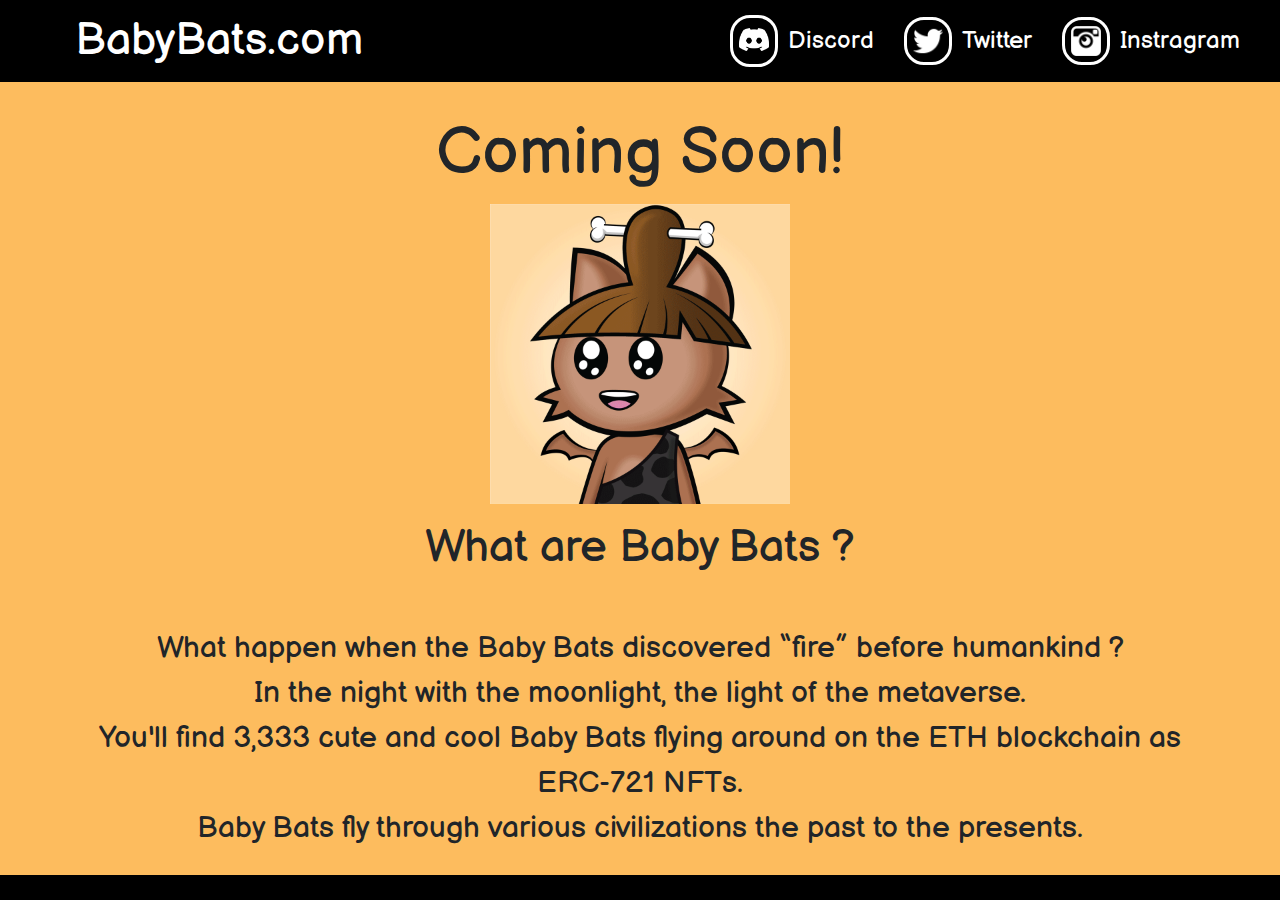
==== commit 70e3389b: "Update page" ====
--- a/index.html
+++ b/index.html
@@ -4,7 +4,7 @@
 <head>
   <meta charset="utf-8">
   <title>NftMarket</title>
-  <base href="/">
+  <base href="./">
   <meta name="viewport" content="width=device-width, initial-scale=1">
   <link rel="icon" type="image/x-icon" href="favicon.ico">
   <link href="https://cdn.jsdelivr.net/npm/bootstrap@5.1.0/dist/css/bootstrap.min.css" rel="stylesheet" crossorigin="anonymous" integrity="sha384-KyZXEAg3QhqLMpG8r+8fhAXLRk2vvoC2f3B09zVXn8CA5QIVfZOJ3BCsw2P0p/We">
@@ -26,6 +26,6 @@
 
 <body>
   <app-root></app-root>
-<script src="runtime.07feebb23af9ee338a63.js" defer=""></script><script src="polyfills.be3fd0d3946d7e28b2ff.js" defer=""></script><script src="main.ffaa40bf51f24ad73b35.js" defer=""></script></body>
+<script src="runtime.bca3c2179bd88a568a66.js" defer=""></script><script src="polyfills.be3fd0d3946d7e28b2ff.js" defer=""></script><script src="main.e788d479fd90934f9fe5.js" defer=""></script></body>
 
 </html>
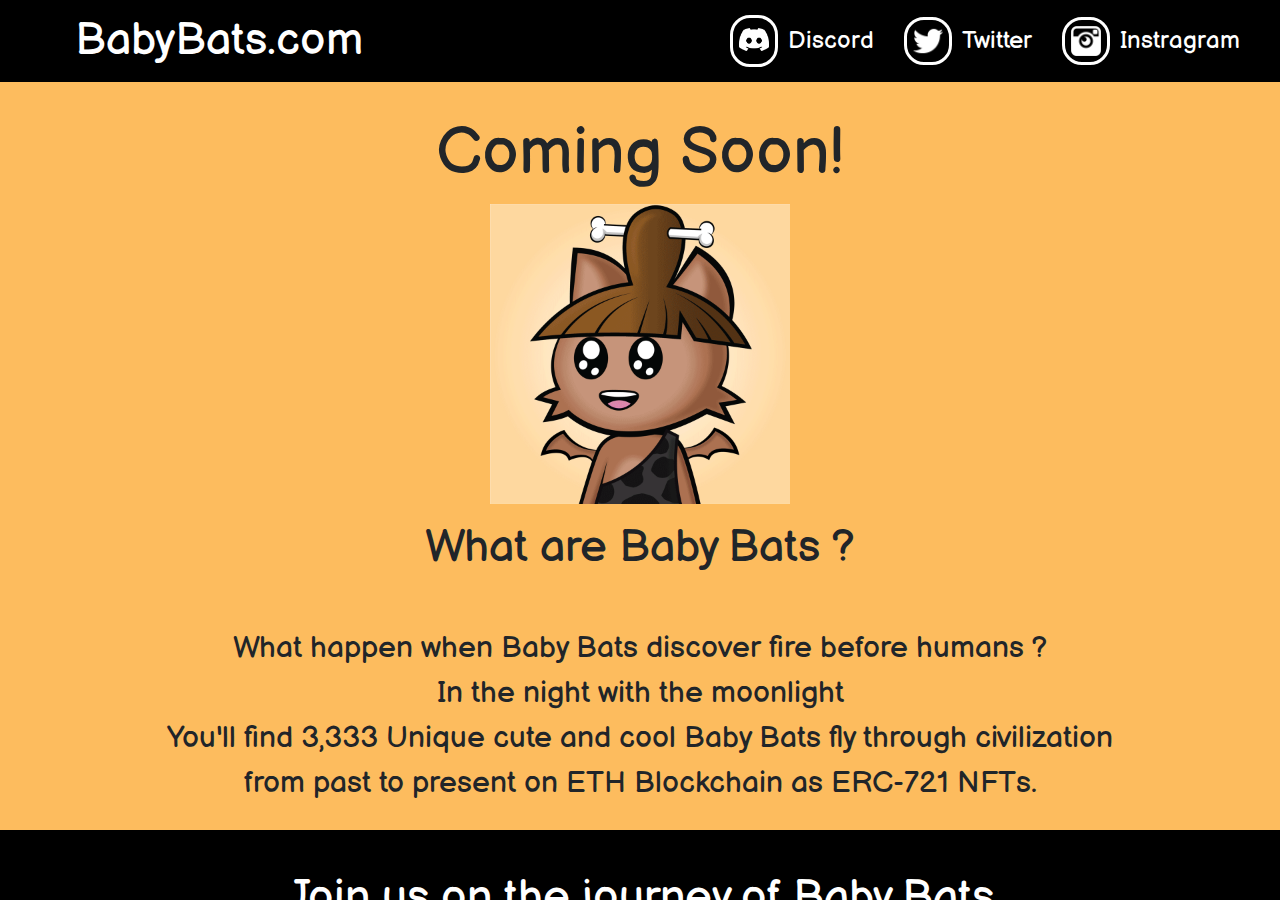
==== commit 6fd4dfc3: "update web" ====
--- a/index.html
+++ b/index.html
@@ -26,6 +26,6 @@
 
 <body>
   <app-root></app-root>
-<script src="runtime.bca3c2179bd88a568a66.js" defer=""></script><script src="polyfills.be3fd0d3946d7e28b2ff.js" defer=""></script><script src="main.e788d479fd90934f9fe5.js" defer=""></script></body>
+<script src="runtime.9fcf754252d61f354a69.js" defer=""></script><script src="polyfills.be3fd0d3946d7e28b2ff.js" defer=""></script><script src="main.ab050af4a5cf82ce6503.js" defer=""></script></body>
 
 </html>
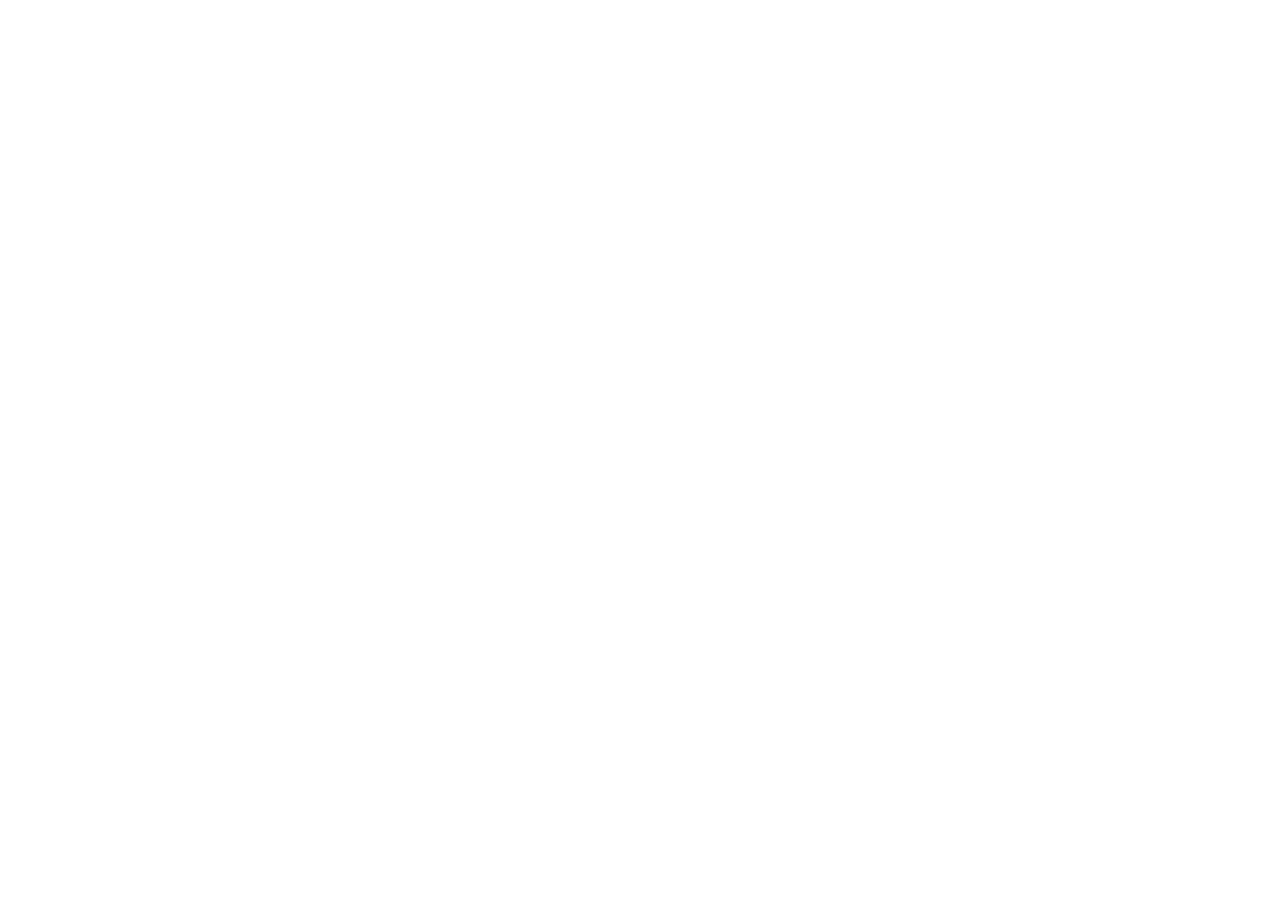
==== commit b9404efb: "prototype" ====
--- a/index.html
+++ b/index.html
@@ -3,12 +3,15 @@
 
 <head>
   <meta charset="utf-8">
-  <title>NftMarket</title>
-  <base href="./">
+  <title>BabyBats</title>
+  <base href="/babybats-nft/">
   <meta name="viewport" content="width=device-width, initial-scale=1">
   <link rel="icon" type="image/x-icon" href="favicon.ico">
+  <link rel="stylesheet" href="https://unpkg.com/treeflex/dist/css/treeflex.css">
   <link href="https://cdn.jsdelivr.net/npm/bootstrap@5.1.0/dist/css/bootstrap.min.css" rel="stylesheet" crossorigin="anonymous" integrity="sha384-KyZXEAg3QhqLMpG8r+8fhAXLRk2vvoC2f3B09zVXn8CA5QIVfZOJ3BCsw2P0p/We">
-  <script>
+  <!-- <link href="https://unpkg.com/aos@2.3.1/dist/aos.css" rel="stylesheet">
+  <script src="https://unpkg.com/aos@2.3.1/dist/aos.js"></script> -->
+ <script>
     //var global = global || window;//open this if you take global error
     //var Buffer = Buffer || [];//open this if you take buffer error
     var process = process || {
@@ -19,13 +22,18 @@
 
     //window.Buffer = window.Buffer || require('buffer').Buffer;
   </script>
+  <script>
+
+  </script>
+
+  <link rel="stylesheet" href="https://cdnjs.cloudflare.com/ajax/libs/font-awesome/6.0.0-beta3/css/all.min.css" integrity="sha512-Fo3rlrZj/k7ujTnHg4CGR2D7kSs0v4LLanw2qksYuRlEzO+tcaEPQogQ0KaoGN26/zrn20ImR1DfuLWnOo7aBA==" crossorigin="anonymous" referrerpolicy="no-referrer"/>
   <link rel="preconnect" href="https://fonts.gstatic.com">
-  <style type="text/css">@font-face{font-family:'Roboto';font-style:normal;font-weight:300;font-display:swap;src:url(https://fonts.gstatic.com/s/roboto/v29/KFOlCnqEu92Fr1MmSU5fCRc4AMP6lbBP.woff2) format('woff2');unicode-range:U+0460-052F, U+1C80-1C88, U+20B4, U+2DE0-2DFF, U+A640-A69F, U+FE2E-FE2F;}@font-face{font-family:'Roboto';font-style:normal;font-weight:300;font-display:swap;src:url(https://fonts.gstatic.com/s/roboto/v29/KFOlCnqEu92Fr1MmSU5fABc4AMP6lbBP.woff2) format('woff2');unicode-range:U+0400-045F, U+0490-0491, U+04B0-04B1, U+2116;}@font-face{font-family:'Roboto';font-style:normal;font-weight:300;font-display:swap;src:url(https://fonts.gstatic.com/s/roboto/v29/KFOlCnqEu92Fr1MmSU5fCBc4AMP6lbBP.woff2) format('woff2');unicode-range:U+1F00-1FFF;}@font-face{font-family:'Roboto';font-style:normal;font-weight:300;font-display:swap;src:url(https://fonts.gstatic.com/s/roboto/v29/KFOlCnqEu92Fr1MmSU5fBxc4AMP6lbBP.woff2) format('woff2');unicode-range:U+0370-03FF;}@font-face{font-family:'Roboto';font-style:normal;font-weight:300;font-display:swap;src:url(https://fonts.gstatic.com/s/roboto/v29/KFOlCnqEu92Fr1MmSU5fCxc4AMP6lbBP.woff2) format('woff2');unicode-range:U+0102-0103, U+0110-0111, U+0128-0129, U+0168-0169, U+01A0-01A1, U+01AF-01B0, U+1EA0-1EF9, U+20AB;}@font-face{font-family:'Roboto';font-style:normal;font-weight:300;font-display:swap;src:url(https://fonts.gstatic.com/s/roboto/v29/KFOlCnqEu92Fr1MmSU5fChc4AMP6lbBP.woff2) format('woff2');unicode-range:U+0100-024F, U+0259, U+1E00-1EFF, U+2020, U+20A0-20AB, U+20AD-20CF, U+2113, U+2C60-2C7F, U+A720-A7FF;}@font-face{font-family:'Roboto';font-style:normal;font-weight:300;font-display:swap;src:url(https://fonts.gstatic.com/s/roboto/v29/KFOlCnqEu92Fr1MmSU5fBBc4AMP6lQ.woff2) format('woff2');unicode-range:U+0000-00FF, U+0131, U+0152-0153, U+02BB-02BC, U+02C6, U+02DA, U+02DC, U+2000-206F, U+2074, U+20AC, U+2122, U+2191, U+2193, U+2212, U+2215, U+FEFF, U+FFFD;}@font-face{font-family:'Roboto';font-style:normal;font-weight:400;font-display:swap;src:url(https://fonts.gstatic.com/s/roboto/v29/KFOmCnqEu92Fr1Mu72xKKTU1Kvnz.woff2) format('woff2');unicode-range:U+0460-052F, U+1C80-1C88, U+20B4, U+2DE0-2DFF, U+A640-A69F, U+FE2E-FE2F;}@font-face{font-family:'Roboto';font-style:normal;font-weight:400;font-display:swap;src:url(https://fonts.gstatic.com/s/roboto/v29/KFOmCnqEu92Fr1Mu5mxKKTU1Kvnz.woff2) format('woff2');unicode-range:U+0400-045F, U+0490-0491, U+04B0-04B1, U+2116;}@font-face{font-family:'Roboto';font-style:normal;font-weight:400;font-display:swap;src:url(https://fonts.gstatic.com/s/roboto/v29/KFOmCnqEu92Fr1Mu7mxKKTU1Kvnz.woff2) format('woff2');unicode-range:U+1F00-1FFF;}@font-face{font-family:'Roboto';font-style:normal;font-weight:400;font-display:swap;src:url(https://fonts.gstatic.com/s/roboto/v29/KFOmCnqEu92Fr1Mu4WxKKTU1Kvnz.woff2) format('woff2');unicode-range:U+0370-03FF;}@font-face{font-family:'Roboto';font-style:normal;font-weight:400;font-display:swap;src:url(https://fonts.gstatic.com/s/roboto/v29/KFOmCnqEu92Fr1Mu7WxKKTU1Kvnz.woff2) format('woff2');unicode-range:U+0102-0103, U+0110-0111, U+0128-0129, U+0168-0169, U+01A0-01A1, U+01AF-01B0, U+1EA0-1EF9, U+20AB;}@font-face{font-family:'Roboto';font-style:normal;font-weight:400;font-display:swap;src:url(https://fonts.gstatic.com/s/roboto/v29/KFOmCnqEu92Fr1Mu7GxKKTU1Kvnz.woff2) format('woff2');unicode-range:U+0100-024F, U+0259, U+1E00-1EFF, U+2020, U+20A0-20AB, U+20AD-20CF, U+2113, U+2C60-2C7F, U+A720-A7FF;}@font-face{font-family:'Roboto';font-style:normal;font-weight:400;font-display:swap;src:url(https://fonts.gstatic.com/s/roboto/v29/KFOmCnqEu92Fr1Mu4mxKKTU1Kg.woff2) format('woff2');unicode-range:U+0000-00FF, U+0131, U+0152-0153, U+02BB-02BC, U+02C6, U+02DA, U+02DC, U+2000-206F, U+2074, U+20AC, U+2122, U+2191, U+2193, U+2212, U+2215, U+FEFF, U+FFFD;}@font-face{font-family:'Roboto';font-style:normal;font-weight:500;font-display:swap;src:url(https://fonts.gstatic.com/s/roboto/v29/KFOlCnqEu92Fr1MmEU9fCRc4AMP6lbBP.woff2) format('woff2');unicode-range:U+0460-052F, U+1C80-1C88, U+20B4, U+2DE0-2DFF, U+A640-A69F, U+FE2E-FE2F;}@font-face{font-family:'Roboto';font-style:normal;font-weight:500;font-display:swap;src:url(https://fonts.gstatic.com/s/roboto/v29/KFOlCnqEu92Fr1MmEU9fABc4AMP6lbBP.woff2) format('woff2');unicode-range:U+0400-045F, U+0490-0491, U+04B0-04B1, U+2116;}@font-face{font-family:'Roboto';font-style:normal;font-weight:500;font-display:swap;src:url(https://fonts.gstatic.com/s/roboto/v29/KFOlCnqEu92Fr1MmEU9fCBc4AMP6lbBP.woff2) format('woff2');unicode-range:U+1F00-1FFF;}@font-face{font-family:'Roboto';font-style:normal;font-weight:500;font-display:swap;src:url(https://fonts.gstatic.com/s/roboto/v29/KFOlCnqEu92Fr1MmEU9fBxc4AMP6lbBP.woff2) format('woff2');unicode-range:U+0370-03FF;}@font-face{font-family:'Roboto';font-style:normal;font-weight:500;font-display:swap;src:url(https://fonts.gstatic.com/s/roboto/v29/KFOlCnqEu92Fr1MmEU9fCxc4AMP6lbBP.woff2) format('woff2');unicode-range:U+0102-0103, U+0110-0111, U+0128-0129, U+0168-0169, U+01A0-01A1, U+01AF-01B0, U+1EA0-1EF9, U+20AB;}@font-face{font-family:'Roboto';font-style:normal;font-weight:500;font-display:swap;src:url(https://fonts.gstatic.com/s/roboto/v29/KFOlCnqEu92Fr1MmEU9fChc4AMP6lbBP.woff2) format('woff2');unicode-range:U+0100-024F, U+0259, U+1E00-1EFF, U+2020, U+20A0-20AB, U+20AD-20CF, U+2113, U+2C60-2C7F, U+A720-A7FF;}@font-face{font-family:'Roboto';font-style:normal;font-weight:500;font-display:swap;src:url(https://fonts.gstatic.com/s/roboto/v29/KFOlCnqEu92Fr1MmEU9fBBc4AMP6lQ.woff2) format('woff2');unicode-range:U+0000-00FF, U+0131, U+0152-0153, U+02BB-02BC, U+02C6, U+02DA, U+02DC, U+2000-206F, U+2074, U+20AC, U+2122, U+2191, U+2193, U+2212, U+2215, U+FEFF, U+FFFD;}</style>
-  <style type="text/css">@font-face{font-family:'Material Icons';font-style:normal;font-weight:400;src:url(https://fonts.gstatic.com/s/materialicons/v115/flUhRq6tzZclQEJ-Vdg-IuiaDsNcIhQ8tQ.woff2) format('woff2');}.material-icons{font-family:'Material Icons';font-weight:normal;font-style:normal;font-size:24px;line-height:1;letter-spacing:normal;text-transform:none;display:inline-block;white-space:nowrap;word-wrap:normal;direction:ltr;-webkit-font-feature-settings:'liga';-webkit-font-smoothing:antialiased;}</style>
-<link rel="stylesheet" href="styles.15e501b11a8550e757f5.css"></head>
+  <link href="https://fonts.googleapis.com/css2?family=Roboto:wght@300;400;500&amp;display=swap" rel="stylesheet">
+  <link href="https://fonts.googleapis.com/icon?family=Material+Icons" rel="stylesheet">
+<link rel="stylesheet" href="styles.css"></head>
 
 <body>
   <app-root></app-root>
-<script src="runtime.9fcf754252d61f354a69.js" defer=""></script><script src="polyfills.be3fd0d3946d7e28b2ff.js" defer=""></script><script src="main.ab050af4a5cf82ce6503.js" defer=""></script></body>
+<script src="runtime.js" defer></script><script src="polyfills.js" defer></script><script src="vendor.js" defer></script><script src="main.js" defer></script></body>
 
 </html>
--- a/styles.css
+++ b/styles.css
@@ -0,0 +1,9996 @@
+@import url(https://fonts.googleapis.com/css2?family=Balsamiq+Sans&display=swap);
+.mat-badge-content{font-weight:600;font-size:12px;font-family:Roboto, "Helvetica Neue", sans-serif}.mat-badge-small .mat-badge-content{font-size:9px}.mat-badge-large .mat-badge-content{font-size:24px}.mat-h1,.mat-headline,.mat-typography h1{font:400 24px/32px Roboto, "Helvetica Neue", sans-serif;letter-spacing:normal;margin:0 0 16px}.mat-h2,.mat-title,.mat-typography h2{font:500 20px/32px Roboto, "Helvetica Neue", sans-serif;letter-spacing:normal;margin:0 0 16px}.mat-h3,.mat-subheading-2,.mat-typography h3{font:400 16px/28px Roboto, "Helvetica Neue", sans-serif;letter-spacing:normal;margin:0 0 16px}.mat-h4,.mat-subheading-1,.mat-typography h4{font:400 15px/24px Roboto, "Helvetica Neue", sans-serif;letter-spacing:normal;margin:0 0 16px}.mat-h5,.mat-typography h5{font:400 calc(14px * 0.83)/20px Roboto, "Helvetica Neue", sans-serif;margin:0 0 12px}.mat-h6,.mat-typography h6{font:400 calc(14px * 0.67)/20px Roboto, "Helvetica Neue", sans-serif;margin:0 0 12px}.mat-body-strong,.mat-body-2{font:500 14px/24px Roboto, "Helvetica Neue", sans-serif;letter-spacing:normal}.mat-body,.mat-body-1,.mat-typography{font:400 14px/20px Roboto, "Helvetica Neue", sans-serif;letter-spacing:normal}.mat-body p,.mat-body-1 p,.mat-typography p{margin:0 0 12px}.mat-small,.mat-caption{font:400 12px/20px Roboto, "Helvetica Neue", sans-serif;letter-spacing:normal}.mat-display-4,.mat-typography .mat-display-4{font:300 112px/112px Roboto, "Helvetica Neue", sans-serif;letter-spacing:-0.05em;margin:0 0 56px}.mat-display-3,.mat-typography .mat-display-3{font:400 56px/56px Roboto, "Helvetica Neue", sans-serif;letter-spacing:-0.02em;margin:0 0 64px}.mat-display-2,.mat-typography .mat-display-2{font:400 45px/48px Roboto, "Helvetica Neue", sans-serif;letter-spacing:-0.005em;margin:0 0 64px}.mat-display-1,.mat-typography .mat-display-1{font:400 34px/40px Roboto, "Helvetica Neue", sans-serif;letter-spacing:normal;margin:0 0 64px}.mat-bottom-sheet-container{font:400 14px/20px Roboto, "Helvetica Neue", sans-serif;letter-spacing:normal}.mat-button,.mat-raised-button,.mat-icon-button,.mat-stroked-button,.mat-flat-button,.mat-fab,.mat-mini-fab{font-family:Roboto, "Helvetica Neue", sans-serif;font-size:14px;font-weight:500}.mat-button-toggle{font-family:Roboto, "Helvetica Neue", sans-serif}.mat-card{font-family:Roboto, "Helvetica Neue", sans-serif}.mat-card-title{font-size:24px;font-weight:500}.mat-card-header .mat-card-title{font-size:20px}.mat-card-subtitle,.mat-card-content{font-size:14px}.mat-checkbox{font-family:Roboto, "Helvetica Neue", sans-serif}.mat-checkbox-layout .mat-checkbox-label{line-height:24px}.mat-chip{font-size:14px;font-weight:500}.mat-chip .mat-chip-trailing-icon.mat-icon,.mat-chip .mat-chip-remove.mat-icon{font-size:18px}.mat-table{font-family:Roboto, "Helvetica Neue", sans-serif}.mat-header-cell{font-size:12px;font-weight:500}.mat-cell,.mat-footer-cell{font-size:14px}.mat-calendar{font-family:Roboto, "Helvetica Neue", sans-serif}.mat-calendar-body{font-size:13px}.mat-calendar-body-label,.mat-calendar-period-button{font-size:14px;font-weight:500}.mat-calendar-table-header th{font-size:11px;font-weight:400}.mat-dialog-title{font:500 20px/32px Roboto, "Helvetica Neue", sans-serif;letter-spacing:normal}.mat-expansion-panel-header{font-family:Roboto, "Helvetica Neue", sans-serif;font-size:15px;font-weight:400}.mat-expansion-panel-content{font:400 14px/20px Roboto, "Helvetica Neue", sans-serif;letter-spacing:normal}.mat-form-field{font-size:inherit;font-weight:400;line-height:1.125;font-family:Roboto, "Helvetica Neue", sans-serif;letter-spacing:normal}.mat-form-field-wrapper{padding-bottom:1.34375em}.mat-form-field-prefix .mat-icon,.mat-form-field-suffix .mat-icon{font-size:150%;line-height:1.125}.mat-form-field-prefix .mat-icon-button,.mat-form-field-suffix .mat-icon-button{height:1.5em;width:1.5em}.mat-form-field-prefix .mat-icon-button .mat-icon,.mat-form-field-suffix .mat-icon-button .mat-icon{height:1.125em;line-height:1.125}.mat-form-field-infix{padding:.5em 0;border-top:.84375em solid transparent}.mat-form-field-can-float.mat-form-field-should-float .mat-form-field-label,.mat-form-field-can-float .mat-input-server:focus+.mat-form-field-label-wrapper .mat-form-field-label{transform:translateY(-1.34375em) scale(0.75);width:133.3333333333%}.mat-form-field-can-float .mat-input-server[label]:not(:label-shown)+.mat-form-field-label-wrapper .mat-form-field-label{transform:translateY(-1.34374em) scale(0.75);width:133.3333433333%}.mat-form-field-label-wrapper{top:-0.84375em;padding-top:.84375em}.mat-form-field-label{top:1.34375em}.mat-form-field-underline{bottom:1.34375em}.mat-form-field-subscript-wrapper{font-size:75%;margin-top:.6666666667em;top:calc(100% - 1.7916666667em)}.mat-form-field-appearance-legacy .mat-form-field-wrapper{padding-bottom:1.25em}.mat-form-field-appearance-legacy .mat-form-field-infix{padding:.4375em 0}.mat-form-field-appearance-legacy.mat-form-field-can-float.mat-form-field-should-float .mat-form-field-label,.mat-form-field-appearance-legacy.mat-form-field-can-float .mat-input-server:focus+.mat-form-field-label-wrapper .mat-form-field-label{transform:translateY(-1.28125em) scale(0.75) perspective(100px) translateZ(0.001px);-ms-transform:translateY(-1.28125em) scale(0.75);width:133.3333333333%}.mat-form-field-appearance-legacy.mat-form-field-can-float .mat-form-field-autofill-control:-webkit-autofill+.mat-form-field-label-wrapper .mat-form-field-label{transform:translateY(-1.28125em) scale(0.75) perspective(100px) translateZ(0.00101px);-ms-transform:translateY(-1.28124em) scale(0.75);width:133.3333433333%}.mat-form-field-appearance-legacy.mat-form-field-can-float .mat-input-server[label]:not(:label-shown)+.mat-form-field-label-wrapper .mat-form-field-label{transform:translateY(-1.28125em) scale(0.75) perspective(100px) translateZ(0.00102px);-ms-transform:translateY(-1.28123em) scale(0.75);width:133.3333533333%}.mat-form-field-appearance-legacy .mat-form-field-label{top:1.28125em}.mat-form-field-appearance-legacy .mat-form-field-underline{bottom:1.25em}.mat-form-field-appearance-legacy .mat-form-field-subscript-wrapper{margin-top:.5416666667em;top:calc(100% - 1.6666666667em)}@media print{.mat-form-field-appearance-legacy.mat-form-field-can-float.mat-form-field-should-float .mat-form-field-label,.mat-form-field-appearance-legacy.mat-form-field-can-float .mat-input-server:focus+.mat-form-field-label-wrapper .mat-form-field-label{transform:translateY(-1.28122em) scale(0.75)}.mat-form-field-appearance-legacy.mat-form-field-can-float .mat-form-field-autofill-control:-webkit-autofill+.mat-form-field-label-wrapper .mat-form-field-label{transform:translateY(-1.28121em) scale(0.75)}.mat-form-field-appearance-legacy.mat-form-field-can-float .mat-input-server[label]:not(:label-shown)+.mat-form-field-label-wrapper .mat-form-field-label{transform:translateY(-1.2812em) scale(0.75)}}.mat-form-field-appearance-fill .mat-form-field-infix{padding:.25em 0 .75em 0}.mat-form-field-appearance-fill .mat-form-field-label{top:1.09375em;margin-top:-0.5em}.mat-form-field-appearance-fill.mat-form-field-can-float.mat-form-field-should-float .mat-form-field-label,.mat-form-field-appearance-fill.mat-form-field-can-float .mat-input-server:focus+.mat-form-field-label-wrapper .mat-form-field-label{transform:translateY(-0.59375em) scale(0.75);width:133.3333333333%}.mat-form-field-appearance-fill.mat-form-field-can-float .mat-input-server[label]:not(:label-shown)+.mat-form-field-label-wrapper .mat-form-field-label{transform:translateY(-0.59374em) scale(0.75);width:133.3333433333%}.mat-form-field-appearance-outline .mat-form-field-infix{padding:1em 0 1em 0}.mat-form-field-appearance-outline .mat-form-field-label{top:1.84375em;margin-top:-0.25em}.mat-form-field-appearance-outline.mat-form-field-can-float.mat-form-field-should-float .mat-form-field-label,.mat-form-field-appearance-outline.mat-form-field-can-float .mat-input-server:focus+.mat-form-field-label-wrapper .mat-form-field-label{transform:translateY(-1.59375em) scale(0.75);width:133.3333333333%}.mat-form-field-appearance-outline.mat-form-field-can-float .mat-input-server[label]:not(:label-shown)+.mat-form-field-label-wrapper .mat-form-field-label{transform:translateY(-1.59374em) scale(0.75);width:133.3333433333%}.mat-grid-tile-header,.mat-grid-tile-footer{font-size:14px}.mat-grid-tile-header .mat-line,.mat-grid-tile-footer .mat-line{white-space:nowrap;overflow:hidden;text-overflow:ellipsis;display:block;box-sizing:border-box}.mat-grid-tile-header .mat-line:nth-child(n+2),.mat-grid-tile-footer .mat-line:nth-child(n+2){font-size:12px}input.mat-input-element{margin-top:-0.0625em}.mat-menu-item{font-family:Roboto, "Helvetica Neue", sans-serif;font-size:14px;font-weight:400}.mat-paginator,.mat-paginator-page-size .mat-select-trigger{font-family:Roboto, "Helvetica Neue", sans-serif;font-size:12px}.mat-radio-button{font-family:Roboto, "Helvetica Neue", sans-serif}.mat-select{font-family:Roboto, "Helvetica Neue", sans-serif}.mat-select-trigger{height:1.125em}.mat-slide-toggle-content{font-family:Roboto, "Helvetica Neue", sans-serif}.mat-slider-thumb-label-text{font-family:Roboto, "Helvetica Neue", sans-serif;font-size:12px;font-weight:500}.mat-stepper-vertical,.mat-stepper-horizontal{font-family:Roboto, "Helvetica Neue", sans-serif}.mat-step-label{font-size:14px;font-weight:400}.mat-step-sub-label-error{font-weight:normal}.mat-step-label-error{font-size:14px}.mat-step-label-selected{font-size:14px;font-weight:500}.mat-tab-group{font-family:Roboto, "Helvetica Neue", sans-serif}.mat-tab-label,.mat-tab-link{font-family:Roboto, "Helvetica Neue", sans-serif;font-size:14px;font-weight:500}.mat-toolbar,.mat-toolbar h1,.mat-toolbar h2,.mat-toolbar h3,.mat-toolbar h4,.mat-toolbar h5,.mat-toolbar h6{font:500 20px/32px Roboto, "Helvetica Neue", sans-serif;letter-spacing:normal;margin:0}.mat-tooltip{font-family:Roboto, "Helvetica Neue", sans-serif;font-size:10px;padding-top:6px;padding-bottom:6px}.mat-tooltip-handset{font-size:14px;padding-top:8px;padding-bottom:8px}.mat-list-item{font-family:Roboto, "Helvetica Neue", sans-serif}.mat-list-option{font-family:Roboto, "Helvetica Neue", sans-serif}.mat-list-base .mat-list-item{font-size:16px}.mat-list-base .mat-list-item .mat-line{white-space:nowrap;overflow:hidden;text-overflow:ellipsis;display:block;box-sizing:border-box}.mat-list-base .mat-list-item .mat-line:nth-child(n+2){font-size:14px}.mat-list-base .mat-list-option{font-size:16px}.mat-list-base .mat-list-option .mat-line{white-space:nowrap;overflow:hidden;text-overflow:ellipsis;display:block;box-sizing:border-box}.mat-list-base .mat-list-option .mat-line:nth-child(n+2){font-size:14px}.mat-list-base .mat-subheader{font-family:Roboto, "Helvetica Neue", sans-serif;font-size:14px;font-weight:500}.mat-list-base[dense] .mat-list-item{font-size:12px}.mat-list-base[dense] .mat-list-item .mat-line{white-space:nowrap;overflow:hidden;text-overflow:ellipsis;display:block;box-sizing:border-box}.mat-list-base[dense] .mat-list-item .mat-line:nth-child(n+2){font-size:12px}.mat-list-base[dense] .mat-list-option{font-size:12px}.mat-list-base[dense] .mat-list-option .mat-line{white-space:nowrap;overflow:hidden;text-overflow:ellipsis;display:block;box-sizing:border-box}.mat-list-base[dense] .mat-list-option .mat-line:nth-child(n+2){font-size:12px}.mat-list-base[dense] .mat-subheader{font-family:Roboto, "Helvetica Neue", sans-serif;font-size:12px;font-weight:500}.mat-option{font-family:Roboto, "Helvetica Neue", sans-serif;font-size:16px}.mat-optgroup-label{font:500 14px/24px Roboto, "Helvetica Neue", sans-serif;letter-spacing:normal}.mat-simple-snackbar{font-family:Roboto, "Helvetica Neue", sans-serif;font-size:14px}.mat-simple-snackbar-action{line-height:1;font-family:inherit;font-size:inherit;font-weight:500}.mat-tree{font-family:Roboto, "Helvetica Neue", sans-serif}.mat-tree-node,.mat-nested-tree-node{font-weight:400;font-size:14px}.mat-ripple{overflow:hidden;position:relative}.mat-ripple:not(:empty){transform:translateZ(0)}.mat-ripple.mat-ripple-unbounded{overflow:visible}.mat-ripple-element{position:absolute;border-radius:50%;pointer-events:none;transition:opacity,transform 0ms cubic-bezier(0, 0, 0.2, 1);transform:scale(0)}.cdk-high-contrast-active .mat-ripple-element{display:none}.cdk-visually-hidden{border:0;clip:rect(0 0 0 0);height:1px;margin:-1px;overflow:hidden;padding:0;position:absolute;width:1px;white-space:nowrap;outline:0;-webkit-appearance:none;-moz-appearance:none}.cdk-overlay-container,.cdk-global-overlay-wrapper{pointer-events:none;top:0;left:0;height:100%;width:100%}.cdk-overlay-container{position:fixed;z-index:1000}.cdk-overlay-container:empty{display:none}.cdk-global-overlay-wrapper{display:flex;position:absolute;z-index:1000}.cdk-overlay-pane{position:absolute;pointer-events:auto;box-sizing:border-box;z-index:1000;display:flex;max-width:100%;max-height:100%}.cdk-overlay-backdrop{position:absolute;top:0;bottom:0;left:0;right:0;z-index:1000;pointer-events:auto;-webkit-tap-highlight-color:transparent;transition:opacity 400ms cubic-bezier(0.25, 0.8, 0.25, 1);opacity:0}.cdk-overlay-backdrop.cdk-overlay-backdrop-showing{opacity:1}.cdk-high-contrast-active .cdk-overlay-backdrop.cdk-overlay-backdrop-showing{opacity:.6}.cdk-overlay-dark-backdrop{background:rgba(0,0,0,.32)}.cdk-overlay-transparent-backdrop,.cdk-overlay-transparent-backdrop.cdk-overlay-backdrop-showing{opacity:0}.cdk-overlay-connected-position-bounding-box{position:absolute;z-index:1000;display:flex;flex-direction:column;min-width:1px;min-height:1px}.cdk-global-scrollblock{position:fixed;width:100%;overflow-y:scroll}@keyframes cdk-text-field-autofill-start{/*!*/}@keyframes cdk-text-field-autofill-end{/*!*/}.cdk-text-field-autofill-monitored:-webkit-autofill{animation:cdk-text-field-autofill-start 0s 1ms}.cdk-text-field-autofill-monitored:not(:-webkit-autofill){animation:cdk-text-field-autofill-end 0s 1ms}textarea.cdk-textarea-autosize{resize:none}textarea.cdk-textarea-autosize-measuring{padding:2px 0 !important;box-sizing:content-box !important;height:auto !important;overflow:hidden !important}textarea.cdk-textarea-autosize-measuring-firefox{padding:2px 0 !important;box-sizing:content-box !important;height:0 !important}.mat-focus-indicator{position:relative}.mat-mdc-focus-indicator{position:relative}.mat-ripple-element{background-color:rgba(0,0,0,.1)}.mat-option{color:rgba(0,0,0,.87)}.mat-option:hover:not(.mat-option-disabled),.mat-option:focus:not(.mat-option-disabled){background:rgba(0,0,0,.04)}.mat-option.mat-selected:not(.mat-option-multiple):not(.mat-option-disabled){background:rgba(0,0,0,.04)}.mat-option.mat-active{background:rgba(0,0,0,.04);color:rgba(0,0,0,.87)}.mat-option.mat-option-disabled{color:rgba(0,0,0,.38)}.mat-primary .mat-option.mat-selected:not(.mat-option-disabled){color:#3f51b5}.mat-accent .mat-option.mat-selected:not(.mat-option-disabled){color:#ff4081}.mat-warn .mat-option.mat-selected:not(.mat-option-disabled){color:#f44336}.mat-optgroup-label{color:rgba(0,0,0,.54)}.mat-optgroup-disabled .mat-optgroup-label{color:rgba(0,0,0,.38)}.mat-pseudo-checkbox{color:rgba(0,0,0,.54)}.mat-pseudo-checkbox::after{color:#fafafa}.mat-pseudo-checkbox-disabled{color:#b0b0b0}.mat-primary .mat-pseudo-checkbox-checked,.mat-primary .mat-pseudo-checkbox-indeterminate{background:#3f51b5}.mat-pseudo-checkbox-checked,.mat-pseudo-checkbox-indeterminate,.mat-accent .mat-pseudo-checkbox-checked,.mat-accent .mat-pseudo-checkbox-indeterminate{background:#ff4081}.mat-warn .mat-pseudo-checkbox-checked,.mat-warn .mat-pseudo-checkbox-indeterminate{background:#f44336}.mat-pseudo-checkbox-checked.mat-pseudo-checkbox-disabled,.mat-pseudo-checkbox-indeterminate.mat-pseudo-checkbox-disabled{background:#b0b0b0}.mat-app-background{background-color:#fafafa;color:rgba(0,0,0,.87)}.mat-elevation-z0{box-shadow:0px 0px 0px 0px rgba(0, 0, 0, 0.2),0px 0px 0px 0px rgba(0, 0, 0, 0.14),0px 0px 0px 0px rgba(0, 0, 0, 0.12)}.mat-elevation-z1{box-shadow:0px 2px 1px -1px rgba(0, 0, 0, 0.2),0px 1px 1px 0px rgba(0, 0, 0, 0.14),0px 1px 3px 0px rgba(0, 0, 0, 0.12)}.mat-elevation-z2{box-shadow:0px 3px 1px -2px rgba(0, 0, 0, 0.2),0px 2px 2px 0px rgba(0, 0, 0, 0.14),0px 1px 5px 0px rgba(0, 0, 0, 0.12)}.mat-elevation-z3{box-shadow:0px 3px 3px -2px rgba(0, 0, 0, 0.2),0px 3px 4px 0px rgba(0, 0, 0, 0.14),0px 1px 8px 0px rgba(0, 0, 0, 0.12)}.mat-elevation-z4{box-shadow:0px 2px 4px -1px rgba(0, 0, 0, 0.2),0px 4px 5px 0px rgba(0, 0, 0, 0.14),0px 1px 10px 0px rgba(0, 0, 0, 0.12)}.mat-elevation-z5{box-shadow:0px 3px 5px -1px rgba(0, 0, 0, 0.2),0px 5px 8px 0px rgba(0, 0, 0, 0.14),0px 1px 14px 0px rgba(0, 0, 0, 0.12)}.mat-elevation-z6{box-shadow:0px 3px 5px -1px rgba(0, 0, 0, 0.2),0px 6px 10px 0px rgba(0, 0, 0, 0.14),0px 1px 18px 0px rgba(0, 0, 0, 0.12)}.mat-elevation-z7{box-shadow:0px 4px 5px -2px rgba(0, 0, 0, 0.2),0px 7px 10px 1px rgba(0, 0, 0, 0.14),0px 2px 16px 1px rgba(0, 0, 0, 0.12)}.mat-elevation-z8{box-shadow:0px 5px 5px -3px rgba(0, 0, 0, 0.2),0px 8px 10px 1px rgba(0, 0, 0, 0.14),0px 3px 14px 2px rgba(0, 0, 0, 0.12)}.mat-elevation-z9{box-shadow:0px 5px 6px -3px rgba(0, 0, 0, 0.2),0px 9px 12px 1px rgba(0, 0, 0, 0.14),0px 3px 16px 2px rgba(0, 0, 0, 0.12)}.mat-elevation-z10{box-shadow:0px 6px 6px -3px rgba(0, 0, 0, 0.2),0px 10px 14px 1px rgba(0, 0, 0, 0.14),0px 4px 18px 3px rgba(0, 0, 0, 0.12)}.mat-elevation-z11{box-shadow:0px 6px 7px -4px rgba(0, 0, 0, 0.2),0px 11px 15px 1px rgba(0, 0, 0, 0.14),0px 4px 20px 3px rgba(0, 0, 0, 0.12)}.mat-elevation-z12{box-shadow:0px 7px 8px -4px rgba(0, 0, 0, 0.2),0px 12px 17px 2px rgba(0, 0, 0, 0.14),0px 5px 22px 4px rgba(0, 0, 0, 0.12)}.mat-elevation-z13{box-shadow:0px 7px 8px -4px rgba(0, 0, 0, 0.2),0px 13px 19px 2px rgba(0, 0, 0, 0.14),0px 5px 24px 4px rgba(0, 0, 0, 0.12)}.mat-elevation-z14{box-shadow:0px 7px 9px -4px rgba(0, 0, 0, 0.2),0px 14px 21px 2px rgba(0, 0, 0, 0.14),0px 5px 26px 4px rgba(0, 0, 0, 0.12)}.mat-elevation-z15{box-shadow:0px 8px 9px -5px rgba(0, 0, 0, 0.2),0px 15px 22px 2px rgba(0, 0, 0, 0.14),0px 6px 28px 5px rgba(0, 0, 0, 0.12)}.mat-elevation-z16{box-shadow:0px 8px 10px -5px rgba(0, 0, 0, 0.2),0px 16px 24px 2px rgba(0, 0, 0, 0.14),0px 6px 30px 5px rgba(0, 0, 0, 0.12)}.mat-elevation-z17{box-shadow:0px 8px 11px -5px rgba(0, 0, 0, 0.2),0px 17px 26px 2px rgba(0, 0, 0, 0.14),0px 6px 32px 5px rgba(0, 0, 0, 0.12)}.mat-elevation-z18{box-shadow:0px 9px 11px -5px rgba(0, 0, 0, 0.2),0px 18px 28px 2px rgba(0, 0, 0, 0.14),0px 7px 34px 6px rgba(0, 0, 0, 0.12)}.mat-elevation-z19{box-shadow:0px 9px 12px -6px rgba(0, 0, 0, 0.2),0px 19px 29px 2px rgba(0, 0, 0, 0.14),0px 7px 36px 6px rgba(0, 0, 0, 0.12)}.mat-elevation-z20{box-shadow:0px 10px 13px -6px rgba(0, 0, 0, 0.2),0px 20px 31px 3px rgba(0, 0, 0, 0.14),0px 8px 38px 7px rgba(0, 0, 0, 0.12)}.mat-elevation-z21{box-shadow:0px 10px 13px -6px rgba(0, 0, 0, 0.2),0px 21px 33px 3px rgba(0, 0, 0, 0.14),0px 8px 40px 7px rgba(0, 0, 0, 0.12)}.mat-elevation-z22{box-shadow:0px 10px 14px -6px rgba(0, 0, 0, 0.2),0px 22px 35px 3px rgba(0, 0, 0, 0.14),0px 8px 42px 7px rgba(0, 0, 0, 0.12)}.mat-elevation-z23{box-shadow:0px 11px 14px -7px rgba(0, 0, 0, 0.2),0px 23px 36px 3px rgba(0, 0, 0, 0.14),0px 9px 44px 8px rgba(0, 0, 0, 0.12)}.mat-elevation-z24{box-shadow:0px 11px 15px -7px rgba(0, 0, 0, 0.2),0px 24px 38px 3px rgba(0, 0, 0, 0.14),0px 9px 46px 8px rgba(0, 0, 0, 0.12)}.mat-theme-loaded-marker{display:none}.mat-autocomplete-panel{background:#fff;color:rgba(0,0,0,.87)}.mat-autocomplete-panel:not([class*=mat-elevation-z]){box-shadow:0px 2px 4px -1px rgba(0, 0, 0, 0.2),0px 4px 5px 0px rgba(0, 0, 0, 0.14),0px 1px 10px 0px rgba(0, 0, 0, 0.12)}.mat-autocomplete-panel .mat-option.mat-selected:not(.mat-active):not(:hover){background:#fff}.mat-autocomplete-panel .mat-option.mat-selected:not(.mat-active):not(:hover):not(.mat-option-disabled){color:rgba(0,0,0,.87)}.mat-badge-content{color:#fff;background:#3f51b5}.cdk-high-contrast-active .mat-badge-content{outline:solid 1px;border-radius:0}.mat-badge-accent .mat-badge-content{background:#ff4081;color:#fff}.mat-badge-warn .mat-badge-content{color:#fff;background:#f44336}.mat-badge{position:relative}.mat-badge-hidden .mat-badge-content{display:none}.mat-badge-disabled .mat-badge-content{background:#b9b9b9;color:rgba(0,0,0,.38)}.mat-badge-content{position:absolute;text-align:center;display:inline-block;border-radius:50%;transition:transform 200ms ease-in-out;transform:scale(0.6);overflow:hidden;white-space:nowrap;text-overflow:ellipsis;pointer-events:none}.ng-animate-disabled .mat-badge-content,.mat-badge-content._mat-animation-noopable{transition:none}.mat-badge-content.mat-badge-active{transform:none}.mat-badge-small .mat-badge-content{width:16px;height:16px;line-height:16px}.mat-badge-small.mat-badge-above .mat-badge-content{top:-8px}.mat-badge-small.mat-badge-below .mat-badge-content{bottom:-8px}.mat-badge-small.mat-badge-before .mat-badge-content{left:-16px}[dir=rtl] .mat-badge-small.mat-badge-before .mat-badge-content{left:auto;right:-16px}.mat-badge-small.mat-badge-after .mat-badge-content{right:-16px}[dir=rtl] .mat-badge-small.mat-badge-after .mat-badge-content{right:auto;left:-16px}.mat-badge-small.mat-badge-overlap.mat-badge-before .mat-badge-content{left:-8px}[dir=rtl] .mat-badge-small.mat-badge-overlap.mat-badge-before .mat-badge-content{left:auto;right:-8px}.mat-badge-small.mat-badge-overlap.mat-badge-after .mat-badge-content{right:-8px}[dir=rtl] .mat-badge-small.mat-badge-overlap.mat-badge-after .mat-badge-content{right:auto;left:-8px}.mat-badge-medium .mat-badge-content{width:22px;height:22px;line-height:22px}.mat-badge-medium.mat-badge-above .mat-badge-content{top:-11px}.mat-badge-medium.mat-badge-below .mat-badge-content{bottom:-11px}.mat-badge-medium.mat-badge-before .mat-badge-content{left:-22px}[dir=rtl] .mat-badge-medium.mat-badge-before .mat-badge-content{left:auto;right:-22px}.mat-badge-medium.mat-badge-after .mat-badge-content{right:-22px}[dir=rtl] .mat-badge-medium.mat-badge-after .mat-badge-content{right:auto;left:-22px}.mat-badge-medium.mat-badge-overlap.mat-badge-before .mat-badge-content{left:-11px}[dir=rtl] .mat-badge-medium.mat-badge-overlap.mat-badge-before .mat-badge-content{left:auto;right:-11px}.mat-badge-medium.mat-badge-overlap.mat-badge-after .mat-badge-content{right:-11px}[dir=rtl] .mat-badge-medium.mat-badge-overlap.mat-badge-after .mat-badge-content{right:auto;left:-11px}.mat-badge-large .mat-badge-content{width:28px;height:28px;line-height:28px}.mat-badge-large.mat-badge-above .mat-badge-content{top:-14px}.mat-badge-large.mat-badge-below .mat-badge-content{bottom:-14px}.mat-badge-large.mat-badge-before .mat-badge-content{left:-28px}[dir=rtl] .mat-badge-large.mat-badge-before .mat-badge-content{left:auto;right:-28px}.mat-badge-large.mat-badge-after .mat-badge-content{right:-28px}[dir=rtl] .mat-badge-large.mat-badge-after .mat-badge-content{right:auto;left:-28px}.mat-badge-large.mat-badge-overlap.mat-badge-before .mat-badge-content{left:-14px}[dir=rtl] .mat-badge-large.mat-badge-overlap.mat-badge-before .mat-badge-content{left:auto;right:-14px}.mat-badge-large.mat-badge-overlap.mat-badge-after .mat-badge-content{right:-14px}[dir=rtl] .mat-badge-large.mat-badge-overlap.mat-badge-after .mat-badge-content{right:auto;left:-14px}.mat-bottom-sheet-container{box-shadow:0px 8px 10px -5px rgba(0, 0, 0, 0.2),0px 16px 24px 2px rgba(0, 0, 0, 0.14),0px 6px 30px 5px rgba(0, 0, 0, 0.12);background:#fff;color:rgba(0,0,0,.87)}.mat-button,.mat-icon-button,.mat-stroked-button{color:inherit;background:transparent}.mat-button.mat-primary,.mat-icon-button.mat-primary,.mat-stroked-button.mat-primary{color:#3f51b5}.mat-button.mat-accent,.mat-icon-button.mat-accent,.mat-stroked-button.mat-accent{color:#ff4081}.mat-button.mat-warn,.mat-icon-button.mat-warn,.mat-stroked-button.mat-warn{color:#f44336}.mat-button.mat-primary.mat-button-disabled,.mat-button.mat-accent.mat-button-disabled,.mat-button.mat-warn.mat-button-disabled,.mat-button.mat-button-disabled.mat-button-disabled,.mat-icon-button.mat-primary.mat-button-disabled,.mat-icon-button.mat-accent.mat-button-disabled,.mat-icon-button.mat-warn.mat-button-disabled,.mat-icon-button.mat-button-disabled.mat-button-disabled,.mat-stroked-button.mat-primary.mat-button-disabled,.mat-stroked-button.mat-accent.mat-button-disabled,.mat-stroked-button.mat-warn.mat-button-disabled,.mat-stroked-button.mat-button-disabled.mat-button-disabled{color:rgba(0,0,0,.26)}.mat-button.mat-primary .mat-button-focus-overlay,.mat-icon-button.mat-primary .mat-button-focus-overlay,.mat-stroked-button.mat-primary .mat-button-focus-overlay{background-color:#3f51b5}.mat-button.mat-accent .mat-button-focus-overlay,.mat-icon-button.mat-accent .mat-button-focus-overlay,.mat-stroked-button.mat-accent .mat-button-focus-overlay{background-color:#ff4081}.mat-button.mat-warn .mat-button-focus-overlay,.mat-icon-button.mat-warn .mat-button-focus-overlay,.mat-stroked-button.mat-warn .mat-button-focus-overlay{background-color:#f44336}.mat-button.mat-button-disabled .mat-button-focus-overlay,.mat-icon-button.mat-button-disabled .mat-button-focus-overlay,.mat-stroked-button.mat-button-disabled .mat-button-focus-overlay{background-color:transparent}.mat-button .mat-ripple-element,.mat-icon-button .mat-ripple-element,.mat-stroked-button .mat-ripple-element{opacity:.1;background-color:currentColor}.mat-button-focus-overlay{background:#000}.mat-stroked-button:not(.mat-button-disabled){border-color:rgba(0,0,0,.12)}.mat-flat-button,.mat-raised-button,.mat-fab,.mat-mini-fab{color:rgba(0,0,0,.87);background-color:#fff}.mat-flat-button.mat-primary,.mat-raised-button.mat-primary,.mat-fab.mat-primary,.mat-mini-fab.mat-primary{color:#fff}.mat-flat-button.mat-accent,.mat-raised-button.mat-accent,.mat-fab.mat-accent,.mat-mini-fab.mat-accent{color:#fff}.mat-flat-button.mat-warn,.mat-raised-button.mat-warn,.mat-fab.mat-warn,.mat-mini-fab.mat-warn{color:#fff}.mat-flat-button.mat-primary.mat-button-disabled,.mat-flat-button.mat-accent.mat-button-disabled,.mat-flat-button.mat-warn.mat-button-disabled,.mat-flat-button.mat-button-disabled.mat-button-disabled,.mat-raised-button.mat-primary.mat-button-disabled,.mat-raised-button.mat-accent.mat-button-disabled,.mat-raised-button.mat-warn.mat-button-disabled,.mat-raised-button.mat-button-disabled.mat-button-disabled,.mat-fab.mat-primary.mat-button-disabled,.mat-fab.mat-accent.mat-button-disabled,.mat-fab.mat-warn.mat-button-disabled,.mat-fab.mat-button-disabled.mat-button-disabled,.mat-mini-fab.mat-primary.mat-button-disabled,.mat-mini-fab.mat-accent.mat-button-disabled,.mat-mini-fab.mat-warn.mat-button-disabled,.mat-mini-fab.mat-button-disabled.mat-button-disabled{color:rgba(0,0,0,.26)}.mat-flat-button.mat-primary,.mat-raised-button.mat-primary,.mat-fab.mat-primary,.mat-mini-fab.mat-primary{background-color:#3f51b5}.mat-flat-button.mat-accent,.mat-raised-button.mat-accent,.mat-fab.mat-accent,.mat-mini-fab.mat-accent{background-color:#ff4081}.mat-flat-button.mat-warn,.mat-raised-button.mat-warn,.mat-fab.mat-warn,.mat-mini-fab.mat-warn{background-color:#f44336}.mat-flat-button.mat-primary.mat-button-disabled,.mat-flat-button.mat-accent.mat-button-disabled,.mat-flat-button.mat-warn.mat-button-disabled,.mat-flat-button.mat-button-disabled.mat-button-disabled,.mat-raised-button.mat-primary.mat-button-disabled,.mat-raised-button.mat-accent.mat-button-disabled,.mat-raised-button.mat-warn.mat-button-disabled,.mat-raised-button.mat-button-disabled.mat-button-disabled,.mat-fab.mat-primary.mat-button-disabled,.mat-fab.mat-accent.mat-button-disabled,.mat-fab.mat-warn.mat-button-disabled,.mat-fab.mat-button-disabled.mat-button-disabled,.mat-mini-fab.mat-primary.mat-button-disabled,.mat-mini-fab.mat-accent.mat-button-disabled,.mat-mini-fab.mat-warn.mat-button-disabled,.mat-mini-fab.mat-button-disabled.mat-button-disabled{background-color:rgba(0,0,0,.12)}.mat-flat-button.mat-primary .mat-ripple-element,.mat-raised-button.mat-primary .mat-ripple-element,.mat-fab.mat-primary .mat-ripple-element,.mat-mini-fab.mat-primary .mat-ripple-element{background-color:rgba(255,255,255,.1)}.mat-flat-button.mat-accent .mat-ripple-element,.mat-raised-button.mat-accent .mat-ripple-element,.mat-fab.mat-accent .mat-ripple-element,.mat-mini-fab.mat-accent .mat-ripple-element{background-color:rgba(255,255,255,.1)}.mat-flat-button.mat-warn .mat-ripple-element,.mat-raised-button.mat-warn .mat-ripple-element,.mat-fab.mat-warn .mat-ripple-element,.mat-mini-fab.mat-warn .mat-ripple-element{background-color:rgba(255,255,255,.1)}.mat-stroked-button:not([class*=mat-elevation-z]),.mat-flat-button:not([class*=mat-elevation-z]){box-shadow:0px 0px 0px 0px rgba(0, 0, 0, 0.2),0px 0px 0px 0px rgba(0, 0, 0, 0.14),0px 0px 0px 0px rgba(0, 0, 0, 0.12)}.mat-raised-button:not([class*=mat-elevation-z]){box-shadow:0px 3px 1px -2px rgba(0, 0, 0, 0.2),0px 2px 2px 0px rgba(0, 0, 0, 0.14),0px 1px 5px 0px rgba(0, 0, 0, 0.12)}.mat-raised-button:not(.mat-button-disabled):active:not([class*=mat-elevation-z]){box-shadow:0px 5px 5px -3px rgba(0, 0, 0, 0.2),0px 8px 10px 1px rgba(0, 0, 0, 0.14),0px 3px 14px 2px rgba(0, 0, 0, 0.12)}.mat-raised-button.mat-button-disabled:not([class*=mat-elevation-z]){box-shadow:0px 0px 0px 0px rgba(0, 0, 0, 0.2),0px 0px 0px 0px rgba(0, 0, 0, 0.14),0px 0px 0px 0px rgba(0, 0, 0, 0.12)}.mat-fab:not([class*=mat-elevation-z]),.mat-mini-fab:not([class*=mat-elevation-z]){box-shadow:0px 3px 5px -1px rgba(0, 0, 0, 0.2),0px 6px 10px 0px rgba(0, 0, 0, 0.14),0px 1px 18px 0px rgba(0, 0, 0, 0.12)}.mat-fab:not(.mat-button-disabled):active:not([class*=mat-elevation-z]),.mat-mini-fab:not(.mat-button-disabled):active:not([class*=mat-elevation-z]){box-shadow:0px 7px 8px -4px rgba(0, 0, 0, 0.2),0px 12px 17px 2px rgba(0, 0, 0, 0.14),0px 5px 22px 4px rgba(0, 0, 0, 0.12)}.mat-fab.mat-button-disabled:not([class*=mat-elevation-z]),.mat-mini-fab.mat-button-disabled:not([class*=mat-elevation-z]){box-shadow:0px 0px 0px 0px rgba(0, 0, 0, 0.2),0px 0px 0px 0px rgba(0, 0, 0, 0.14),0px 0px 0px 0px rgba(0, 0, 0, 0.12)}.mat-button-toggle-standalone,.mat-button-toggle-group{box-shadow:0px 3px 1px -2px rgba(0, 0, 0, 0.2),0px 2px 2px 0px rgba(0, 0, 0, 0.14),0px 1px 5px 0px rgba(0, 0, 0, 0.12)}.mat-button-toggle-standalone.mat-button-toggle-appearance-standard,.mat-button-toggle-group-appearance-standard{box-shadow:none}.mat-button-toggle{color:rgba(0,0,0,.38)}.mat-button-toggle .mat-button-toggle-focus-overlay{background-color:rgba(0,0,0,.12)}.mat-button-toggle-appearance-standard{color:rgba(0,0,0,.87);background:#fff}.mat-button-toggle-appearance-standard .mat-button-toggle-focus-overlay{background-color:#000}.mat-button-toggle-group-appearance-standard .mat-button-toggle+.mat-button-toggle{border-left:solid 1px rgba(0,0,0,.12)}[dir=rtl] .mat-button-toggle-group-appearance-standard .mat-button-toggle+.mat-button-toggle{border-left:none;border-right:solid 1px rgba(0,0,0,.12)}.mat-button-toggle-group-appearance-standard.mat-button-toggle-vertical .mat-button-toggle+.mat-button-toggle{border-left:none;border-right:none;border-top:solid 1px rgba(0,0,0,.12)}.mat-button-toggle-checked{background-color:#e0e0e0;color:rgba(0,0,0,.54)}.mat-button-toggle-checked.mat-button-toggle-appearance-standard{color:rgba(0,0,0,.87)}.mat-button-toggle-disabled{color:rgba(0,0,0,.26);background-color:#eee}.mat-button-toggle-disabled.mat-button-toggle-appearance-standard{background:#fff}.mat-button-toggle-disabled.mat-button-toggle-checked{background-color:#bdbdbd}.mat-button-toggle-standalone.mat-button-toggle-appearance-standard,.mat-button-toggle-group-appearance-standard{border:solid 1px rgba(0,0,0,.12)}.mat-button-toggle-appearance-standard .mat-button-toggle-label-content{line-height:48px}.mat-card{background:#fff;color:rgba(0,0,0,.87)}.mat-card:not([class*=mat-elevation-z]){box-shadow:0px 2px 1px -1px rgba(0, 0, 0, 0.2),0px 1px 1px 0px rgba(0, 0, 0, 0.14),0px 1px 3px 0px rgba(0, 0, 0, 0.12)}.mat-card.mat-card-flat:not([class*=mat-elevation-z]){box-shadow:0px 0px 0px 0px rgba(0, 0, 0, 0.2),0px 0px 0px 0px rgba(0, 0, 0, 0.14),0px 0px 0px 0px rgba(0, 0, 0, 0.12)}.mat-card-subtitle{color:rgba(0,0,0,.54)}.mat-checkbox-frame{border-color:rgba(0,0,0,.54)}.mat-checkbox-checkmark{fill:#fafafa}.mat-checkbox-checkmark-path{stroke:#fafafa !important}.mat-checkbox-mixedmark{background-color:#fafafa}.mat-checkbox-indeterminate.mat-primary .mat-checkbox-background,.mat-checkbox-checked.mat-primary .mat-checkbox-background{background-color:#3f51b5}.mat-checkbox-indeterminate.mat-accent .mat-checkbox-background,.mat-checkbox-checked.mat-accent .mat-checkbox-background{background-color:#ff4081}.mat-checkbox-indeterminate.mat-warn .mat-checkbox-background,.mat-checkbox-checked.mat-warn .mat-checkbox-background{background-color:#f44336}.mat-checkbox-disabled.mat-checkbox-checked .mat-checkbox-background,.mat-checkbox-disabled.mat-checkbox-indeterminate .mat-checkbox-background{background-color:#b0b0b0}.mat-checkbox-disabled:not(.mat-checkbox-checked) .mat-checkbox-frame{border-color:#b0b0b0}.mat-checkbox-disabled .mat-checkbox-label{color:rgba(0,0,0,.54)}.mat-checkbox .mat-ripple-element{background-color:#000}.mat-checkbox-checked:not(.mat-checkbox-disabled).mat-primary .mat-ripple-element,.mat-checkbox:active:not(.mat-checkbox-disabled).mat-primary .mat-ripple-element{background:#3f51b5}.mat-checkbox-checked:not(.mat-checkbox-disabled).mat-accent .mat-ripple-element,.mat-checkbox:active:not(.mat-checkbox-disabled).mat-accent .mat-ripple-element{background:#ff4081}.mat-checkbox-checked:not(.mat-checkbox-disabled).mat-warn .mat-ripple-element,.mat-checkbox:active:not(.mat-checkbox-disabled).mat-warn .mat-ripple-element{background:#f44336}.mat-chip.mat-standard-chip{background-color:#e0e0e0;color:rgba(0,0,0,.87)}.mat-chip.mat-standard-chip .mat-chip-remove{color:rgba(0,0,0,.87);opacity:.4}.mat-chip.mat-standard-chip:not(.mat-chip-disabled):active{box-shadow:0px 3px 3px -2px rgba(0, 0, 0, 0.2),0px 3px 4px 0px rgba(0, 0, 0, 0.14),0px 1px 8px 0px rgba(0, 0, 0, 0.12)}.mat-chip.mat-standard-chip:not(.mat-chip-disabled) .mat-chip-remove:hover{opacity:.54}.mat-chip.mat-standard-chip.mat-chip-disabled{opacity:.4}.mat-chip.mat-standard-chip::after{background:#000}.mat-chip.mat-standard-chip.mat-chip-selected.mat-primary{background-color:#3f51b5;color:#fff}.mat-chip.mat-standard-chip.mat-chip-selected.mat-primary .mat-chip-remove{color:#fff;opacity:.4}.mat-chip.mat-standard-chip.mat-chip-selected.mat-primary .mat-ripple-element{background-color:rgba(255,255,255,.1)}.mat-chip.mat-standard-chip.mat-chip-selected.mat-warn{background-color:#f44336;color:#fff}.mat-chip.mat-standard-chip.mat-chip-selected.mat-warn .mat-chip-remove{color:#fff;opacity:.4}.mat-chip.mat-standard-chip.mat-chip-selected.mat-warn .mat-ripple-element{background-color:rgba(255,255,255,.1)}.mat-chip.mat-standard-chip.mat-chip-selected.mat-accent{background-color:#ff4081;color:#fff}.mat-chip.mat-standard-chip.mat-chip-selected.mat-accent .mat-chip-remove{color:#fff;opacity:.4}.mat-chip.mat-standard-chip.mat-chip-selected.mat-accent .mat-ripple-element{background-color:rgba(255,255,255,.1)}.mat-table{background:#fff}.mat-table thead,.mat-table tbody,.mat-table tfoot,mat-header-row,mat-row,mat-footer-row,[mat-header-row],[mat-row],[mat-footer-row],.mat-table-sticky{background:inherit}mat-row,mat-header-row,mat-footer-row,th.mat-header-cell,td.mat-cell,td.mat-footer-cell{border-bottom-color:rgba(0,0,0,.12)}.mat-header-cell{color:rgba(0,0,0,.54)}.mat-cell,.mat-footer-cell{color:rgba(0,0,0,.87)}.mat-calendar-arrow{border-top-color:rgba(0,0,0,.54)}.mat-datepicker-toggle,.mat-datepicker-content .mat-calendar-next-button,.mat-datepicker-content .mat-calendar-previous-button{color:rgba(0,0,0,.54)}.mat-calendar-table-header{color:rgba(0,0,0,.38)}.mat-calendar-table-header-divider::after{background:rgba(0,0,0,.12)}.mat-calendar-body-label{color:rgba(0,0,0,.54)}.mat-calendar-body-cell-content,.mat-date-range-input-separator{color:rgba(0,0,0,.87);border-color:transparent}.mat-calendar-body-disabled>.mat-calendar-body-cell-content:not(.mat-calendar-body-selected):not(.mat-calendar-body-comparison-identical){color:rgba(0,0,0,.38)}.mat-form-field-disabled .mat-date-range-input-separator{color:rgba(0,0,0,.38)}.mat-calendar-body-in-preview{color:rgba(0,0,0,.24)}.mat-calendar-body-today:not(.mat-calendar-body-selected):not(.mat-calendar-body-comparison-identical){border-color:rgba(0,0,0,.38)}.mat-calendar-body-disabled>.mat-calendar-body-today:not(.mat-calendar-body-selected):not(.mat-calendar-body-comparison-identical){border-color:rgba(0,0,0,.18)}.mat-calendar-body-in-range::before{background:rgba(63,81,181,.2)}.mat-calendar-body-comparison-identical,.mat-calendar-body-in-comparison-range::before{background:rgba(249,171,0,.2)}.mat-calendar-body-comparison-bridge-start::before,[dir=rtl] .mat-calendar-body-comparison-bridge-end::before{background:linear-gradient(to right, rgba(63, 81, 181, 0.2) 50%, rgba(249, 171, 0, 0.2) 50%)}.mat-calendar-body-comparison-bridge-end::before,[dir=rtl] .mat-calendar-body-comparison-bridge-start::before{background:linear-gradient(to left, rgba(63, 81, 181, 0.2) 50%, rgba(249, 171, 0, 0.2) 50%)}.mat-calendar-body-in-range>.mat-calendar-body-comparison-identical,.mat-calendar-body-in-comparison-range.mat-calendar-body-in-range::after{background:#a8dab5}.mat-calendar-body-comparison-identical.mat-calendar-body-selected,.mat-calendar-body-in-comparison-range>.mat-calendar-body-selected{background:#46a35e}.mat-calendar-body-selected{background-color:#3f51b5;color:#fff}.mat-calendar-body-disabled>.mat-calendar-body-selected{background-color:rgba(63,81,181,.4)}.mat-calendar-body-today.mat-calendar-body-selected{box-shadow:inset 0 0 0 1px #fff}.mat-calendar-body-cell:not(.mat-calendar-body-disabled):hover>.mat-calendar-body-cell-content:not(.mat-calendar-body-selected):not(.mat-calendar-body-comparison-identical),.cdk-keyboard-focused .mat-calendar-body-active>.mat-calendar-body-cell-content:not(.mat-calendar-body-selected):not(.mat-calendar-body-comparison-identical),.cdk-program-focused .mat-calendar-body-active>.mat-calendar-body-cell-content:not(.mat-calendar-body-selected):not(.mat-calendar-body-comparison-identical){background-color:rgba(63,81,181,.3)}.mat-datepicker-content{box-shadow:0px 2px 4px -1px rgba(0, 0, 0, 0.2),0px 4px 5px 0px rgba(0, 0, 0, 0.14),0px 1px 10px 0px rgba(0, 0, 0, 0.12);background-color:#fff;color:rgba(0,0,0,.87)}.mat-datepicker-content.mat-accent .mat-calendar-body-in-range::before{background:rgba(255,64,129,.2)}.mat-datepicker-content.mat-accent .mat-calendar-body-comparison-identical,.mat-datepicker-content.mat-accent .mat-calendar-body-in-comparison-range::before{background:rgba(249,171,0,.2)}.mat-datepicker-content.mat-accent .mat-calendar-body-comparison-bridge-start::before,.mat-datepicker-content.mat-accent [dir=rtl] .mat-calendar-body-comparison-bridge-end::before{background:linear-gradient(to right, rgba(255, 64, 129, 0.2) 50%, rgba(249, 171, 0, 0.2) 50%)}.mat-datepicker-content.mat-accent .mat-calendar-body-comparison-bridge-end::before,.mat-datepicker-content.mat-accent [dir=rtl] .mat-calendar-body-comparison-bridge-start::before{background:linear-gradient(to left, rgba(255, 64, 129, 0.2) 50%, rgba(249, 171, 0, 0.2) 50%)}.mat-datepicker-content.mat-accent .mat-calendar-body-in-range>.mat-calendar-body-comparison-identical,.mat-datepicker-content.mat-accent .mat-calendar-body-in-comparison-range.mat-calendar-body-in-range::after{background:#a8dab5}.mat-datepicker-content.mat-accent .mat-calendar-body-comparison-identical.mat-calendar-body-selected,.mat-datepicker-content.mat-accent .mat-calendar-body-in-comparison-range>.mat-calendar-body-selected{background:#46a35e}.mat-datepicker-content.mat-accent .mat-calendar-body-selected{background-color:#ff4081;color:#fff}.mat-datepicker-content.mat-accent .mat-calendar-body-disabled>.mat-calendar-body-selected{background-color:rgba(255,64,129,.4)}.mat-datepicker-content.mat-accent .mat-calendar-body-today.mat-calendar-body-selected{box-shadow:inset 0 0 0 1px #fff}.mat-datepicker-content.mat-accent .mat-calendar-body-cell:not(.mat-calendar-body-disabled):hover>.mat-calendar-body-cell-content:not(.mat-calendar-body-selected):not(.mat-calendar-body-comparison-identical),.mat-datepicker-content.mat-accent .cdk-keyboard-focused .mat-calendar-body-active>.mat-calendar-body-cell-content:not(.mat-calendar-body-selected):not(.mat-calendar-body-comparison-identical),.mat-datepicker-content.mat-accent .cdk-program-focused .mat-calendar-body-active>.mat-calendar-body-cell-content:not(.mat-calendar-body-selected):not(.mat-calendar-body-comparison-identical){background-color:rgba(255,64,129,.3)}.mat-datepicker-content.mat-warn .mat-calendar-body-in-range::before{background:rgba(244,67,54,.2)}.mat-datepicker-content.mat-warn .mat-calendar-body-comparison-identical,.mat-datepicker-content.mat-warn .mat-calendar-body-in-comparison-range::before{background:rgba(249,171,0,.2)}.mat-datepicker-content.mat-warn .mat-calendar-body-comparison-bridge-start::before,.mat-datepicker-content.mat-warn [dir=rtl] .mat-calendar-body-comparison-bridge-end::before{background:linear-gradient(to right, rgba(244, 67, 54, 0.2) 50%, rgba(249, 171, 0, 0.2) 50%)}.mat-datepicker-content.mat-warn .mat-calendar-body-comparison-bridge-end::before,.mat-datepicker-content.mat-warn [dir=rtl] .mat-calendar-body-comparison-bridge-start::before{background:linear-gradient(to left, rgba(244, 67, 54, 0.2) 50%, rgba(249, 171, 0, 0.2) 50%)}.mat-datepicker-content.mat-warn .mat-calendar-body-in-range>.mat-calendar-body-comparison-identical,.mat-datepicker-content.mat-warn .mat-calendar-body-in-comparison-range.mat-calendar-body-in-range::after{background:#a8dab5}.mat-datepicker-content.mat-warn .mat-calendar-body-comparison-identical.mat-calendar-body-selected,.mat-datepicker-content.mat-warn .mat-calendar-body-in-comparison-range>.mat-calendar-body-selected{background:#46a35e}.mat-datepicker-content.mat-warn .mat-calendar-body-selected{background-color:#f44336;color:#fff}.mat-datepicker-content.mat-warn .mat-calendar-body-disabled>.mat-calendar-body-selected{background-color:rgba(244,67,54,.4)}.mat-datepicker-content.mat-warn .mat-calendar-body-today.mat-calendar-body-selected{box-shadow:inset 0 0 0 1px #fff}.mat-datepicker-content.mat-warn .mat-calendar-body-cell:not(.mat-calendar-body-disabled):hover>.mat-calendar-body-cell-content:not(.mat-calendar-body-selected):not(.mat-calendar-body-comparison-identical),.mat-datepicker-content.mat-warn .cdk-keyboard-focused .mat-calendar-body-active>.mat-calendar-body-cell-content:not(.mat-calendar-body-selected):not(.mat-calendar-body-comparison-identical),.mat-datepicker-content.mat-warn .cdk-program-focused .mat-calendar-body-active>.mat-calendar-body-cell-content:not(.mat-calendar-body-selected):not(.mat-calendar-body-comparison-identical){background-color:rgba(244,67,54,.3)}.mat-datepicker-content-touch{box-shadow:0px 0px 0px 0px rgba(0, 0, 0, 0.2),0px 0px 0px 0px rgba(0, 0, 0, 0.14),0px 0px 0px 0px rgba(0, 0, 0, 0.12)}.mat-datepicker-toggle-active{color:#3f51b5}.mat-datepicker-toggle-active.mat-accent{color:#ff4081}.mat-datepicker-toggle-active.mat-warn{color:#f44336}.mat-date-range-input-inner[disabled]{color:rgba(0,0,0,.38)}.mat-dialog-container{box-shadow:0px 11px 15px -7px rgba(0, 0, 0, 0.2),0px 24px 38px 3px rgba(0, 0, 0, 0.14),0px 9px 46px 8px rgba(0, 0, 0, 0.12);background:#fff;color:rgba(0,0,0,.87)}.mat-divider{border-top-color:rgba(0,0,0,.12)}.mat-divider-vertical{border-right-color:rgba(0,0,0,.12)}.mat-expansion-panel{background:#fff;color:rgba(0,0,0,.87)}.mat-expansion-panel:not([class*=mat-elevation-z]){box-shadow:0px 3px 1px -2px rgba(0, 0, 0, 0.2),0px 2px 2px 0px rgba(0, 0, 0, 0.14),0px 1px 5px 0px rgba(0, 0, 0, 0.12)}.mat-action-row{border-top-color:rgba(0,0,0,.12)}.mat-expansion-panel .mat-expansion-panel-header.cdk-keyboard-focused:not([aria-disabled=true]),.mat-expansion-panel .mat-expansion-panel-header.cdk-program-focused:not([aria-disabled=true]),.mat-expansion-panel:not(.mat-expanded) .mat-expansion-panel-header:hover:not([aria-disabled=true]){background:rgba(0,0,0,.04)}@media(hover: none){.mat-expansion-panel:not(.mat-expanded):not([aria-disabled=true]) .mat-expansion-panel-header:hover{background:#fff}}.mat-expansion-panel-header-title{color:rgba(0,0,0,.87)}.mat-expansion-panel-header-description,.mat-expansion-indicator::after{color:rgba(0,0,0,.54)}.mat-expansion-panel-header[aria-disabled=true]{color:rgba(0,0,0,.26)}.mat-expansion-panel-header[aria-disabled=true] .mat-expansion-panel-header-title,.mat-expansion-panel-header[aria-disabled=true] .mat-expansion-panel-header-description{color:inherit}.mat-expansion-panel-header{height:48px}.mat-expansion-panel-header.mat-expanded{height:64px}.mat-form-field-label{color:rgba(0,0,0,.6)}.mat-hint{color:rgba(0,0,0,.6)}.mat-form-field.mat-focused .mat-form-field-label{color:#3f51b5}.mat-form-field.mat-focused .mat-form-field-label.mat-accent{color:#ff4081}.mat-form-field.mat-focused .mat-form-field-label.mat-warn{color:#f44336}.mat-focused .mat-form-field-required-marker{color:#ff4081}.mat-form-field-ripple{background-color:rgba(0,0,0,.87)}.mat-form-field.mat-focused .mat-form-field-ripple{background-color:#3f51b5}.mat-form-field.mat-focused .mat-form-field-ripple.mat-accent{background-color:#ff4081}.mat-form-field.mat-focused .mat-form-field-ripple.mat-warn{background-color:#f44336}.mat-form-field-type-mat-native-select.mat-focused:not(.mat-form-field-invalid) .mat-form-field-infix::after{color:#3f51b5}.mat-form-field-type-mat-native-select.mat-focused:not(.mat-form-field-invalid).mat-accent .mat-form-field-infix::after{color:#ff4081}.mat-form-field-type-mat-native-select.mat-focused:not(.mat-form-field-invalid).mat-warn .mat-form-field-infix::after{color:#f44336}.mat-form-field.mat-form-field-invalid .mat-form-field-label{color:#f44336}.mat-form-field.mat-form-field-invalid .mat-form-field-label.mat-accent,.mat-form-field.mat-form-field-invalid .mat-form-field-label .mat-form-field-required-marker{color:#f44336}.mat-form-field.mat-form-field-invalid .mat-form-field-ripple,.mat-form-field.mat-form-field-invalid .mat-form-field-ripple.mat-accent{background-color:#f44336}.mat-error{color:#f44336}.mat-form-field-appearance-legacy .mat-form-field-label{color:rgba(0,0,0,.54)}.mat-form-field-appearance-legacy .mat-hint{color:rgba(0,0,0,.54)}.mat-form-field-appearance-legacy .mat-form-field-underline{background-color:rgba(0,0,0,.42)}.mat-form-field-appearance-legacy.mat-form-field-disabled .mat-form-field-underline{background-image:linear-gradient(to right, rgba(0, 0, 0, 0.42) 0%, rgba(0, 0, 0, 0.42) 33%, transparent 0%);background-size:4px 100%;background-repeat:repeat-x}.mat-form-field-appearance-standard .mat-form-field-underline{background-color:rgba(0,0,0,.42)}.mat-form-field-appearance-standard.mat-form-field-disabled .mat-form-field-underline{background-image:linear-gradient(to right, rgba(0, 0, 0, 0.42) 0%, rgba(0, 0, 0, 0.42) 33%, transparent 0%);background-size:4px 100%;background-repeat:repeat-x}.mat-form-field-appearance-fill .mat-form-field-flex{background-color:rgba(0,0,0,.04)}.mat-form-field-appearance-fill.mat-form-field-disabled .mat-form-field-flex{background-color:rgba(0,0,0,.02)}.mat-form-field-appearance-fill .mat-form-field-underline::before{background-color:rgba(0,0,0,.42)}.mat-form-field-appearance-fill.mat-form-field-disabled .mat-form-field-label{color:rgba(0,0,0,.38)}.mat-form-field-appearance-fill.mat-form-field-disabled .mat-form-field-underline::before{background-color:transparent}.mat-form-field-appearance-outline .mat-form-field-outline{color:rgba(0,0,0,.12)}.mat-form-field-appearance-outline .mat-form-field-outline-thick{color:rgba(0,0,0,.87)}.mat-form-field-appearance-outline.mat-focused .mat-form-field-outline-thick{color:#3f51b5}.mat-form-field-appearance-outline.mat-focused.mat-accent .mat-form-field-outline-thick{color:#ff4081}.mat-form-field-appearance-outline.mat-focused.mat-warn .mat-form-field-outline-thick{color:#f44336}.mat-form-field-appearance-outline.mat-form-field-invalid.mat-form-field-invalid .mat-form-field-outline-thick{color:#f44336}.mat-form-field-appearance-outline.mat-form-field-disabled .mat-form-field-label{color:rgba(0,0,0,.38)}.mat-form-field-appearance-outline.mat-form-field-disabled .mat-form-field-outline{color:rgba(0,0,0,.06)}.mat-icon.mat-primary{color:#3f51b5}.mat-icon.mat-accent{color:#ff4081}.mat-icon.mat-warn{color:#f44336}.mat-form-field-type-mat-native-select .mat-form-field-infix::after{color:rgba(0,0,0,.54)}.mat-input-element:disabled,.mat-form-field-type-mat-native-select.mat-form-field-disabled .mat-form-field-infix::after{color:rgba(0,0,0,.38)}.mat-input-element{caret-color:#3f51b5}.mat-input-element::placeholder{color:rgba(0,0,0,.42)}.mat-input-element::-moz-placeholder{color:rgba(0,0,0,.42)}.mat-input-element::-webkit-input-placeholder{color:rgba(0,0,0,.42)}.mat-input-element:-ms-input-placeholder{color:rgba(0,0,0,.42)}.mat-form-field.mat-accent .mat-input-element{caret-color:#ff4081}.mat-form-field.mat-warn .mat-input-element,.mat-form-field-invalid .mat-input-element{caret-color:#f44336}.mat-form-field-type-mat-native-select.mat-form-field-invalid .mat-form-field-infix::after{color:#f44336}.mat-list-base .mat-list-item{color:rgba(0,0,0,.87)}.mat-list-base .mat-list-option{color:rgba(0,0,0,.87)}.mat-list-base .mat-subheader{color:rgba(0,0,0,.54)}.mat-list-item-disabled{background-color:#eee}.mat-list-option:hover,.mat-list-option:focus,.mat-nav-list .mat-list-item:hover,.mat-nav-list .mat-list-item:focus,.mat-action-list .mat-list-item:hover,.mat-action-list .mat-list-item:focus{background:rgba(0,0,0,.04)}.mat-list-single-selected-option,.mat-list-single-selected-option:hover,.mat-list-single-selected-option:focus{background:rgba(0,0,0,.12)}.mat-menu-panel{background:#fff}.mat-menu-panel:not([class*=mat-elevation-z]){box-shadow:0px 2px 4px -1px rgba(0, 0, 0, 0.2),0px 4px 5px 0px rgba(0, 0, 0, 0.14),0px 1px 10px 0px rgba(0, 0, 0, 0.12)}.mat-menu-item{background:transparent;color:rgba(0,0,0,.87)}.mat-menu-item[disabled],.mat-menu-item[disabled]::after,.mat-menu-item[disabled] .mat-icon-no-color{color:rgba(0,0,0,.38)}.mat-menu-item .mat-icon-no-color,.mat-menu-item-submenu-trigger::after{color:rgba(0,0,0,.54)}.mat-menu-item:hover:not([disabled]),.mat-menu-item.cdk-program-focused:not([disabled]),.mat-menu-item.cdk-keyboard-focused:not([disabled]),.mat-menu-item-highlighted:not([disabled]){background:rgba(0,0,0,.04)}.mat-paginator{background:#fff}.mat-paginator,.mat-paginator-page-size .mat-select-trigger{color:rgba(0,0,0,.54)}.mat-paginator-decrement,.mat-paginator-increment{border-top:2px solid rgba(0,0,0,.54);border-right:2px solid rgba(0,0,0,.54)}.mat-paginator-first,.mat-paginator-last{border-top:2px solid rgba(0,0,0,.54)}.mat-icon-button[disabled] .mat-paginator-decrement,.mat-icon-button[disabled] .mat-paginator-increment,.mat-icon-button[disabled] .mat-paginator-first,.mat-icon-button[disabled] .mat-paginator-last{border-color:rgba(0,0,0,.38)}.mat-paginator-container{min-height:56px}.mat-progress-bar-background{fill:#c5cae9}.mat-progress-bar-buffer{background-color:#c5cae9}.mat-progress-bar-fill::after{background-color:#3f51b5}.mat-progress-bar.mat-accent .mat-progress-bar-background{fill:#ff80ab}.mat-progress-bar.mat-accent .mat-progress-bar-buffer{background-color:#ff80ab}.mat-progress-bar.mat-accent .mat-progress-bar-fill::after{background-color:#ff4081}.mat-progress-bar.mat-warn .mat-progress-bar-background{fill:#ffcdd2}.mat-progress-bar.mat-warn .mat-progress-bar-buffer{background-color:#ffcdd2}.mat-progress-bar.mat-warn .mat-progress-bar-fill::after{background-color:#f44336}.mat-progress-spinner circle,.mat-spinner circle{stroke:#3f51b5}.mat-progress-spinner.mat-accent circle,.mat-spinner.mat-accent circle{stroke:#ff4081}.mat-progress-spinner.mat-warn circle,.mat-spinner.mat-warn circle{stroke:#f44336}.mat-radio-outer-circle{border-color:rgba(0,0,0,.54)}.mat-radio-button.mat-primary.mat-radio-checked .mat-radio-outer-circle{border-color:#3f51b5}.mat-radio-button.mat-primary .mat-radio-inner-circle,.mat-radio-button.mat-primary .mat-radio-ripple .mat-ripple-element:not(.mat-radio-persistent-ripple),.mat-radio-button.mat-primary.mat-radio-checked .mat-radio-persistent-ripple,.mat-radio-button.mat-primary:active .mat-radio-persistent-ripple{background-color:#3f51b5}.mat-radio-button.mat-accent.mat-radio-checked .mat-radio-outer-circle{border-color:#ff4081}.mat-radio-button.mat-accent .mat-radio-inner-circle,.mat-radio-button.mat-accent .mat-radio-ripple .mat-ripple-element:not(.mat-radio-persistent-ripple),.mat-radio-button.mat-accent.mat-radio-checked .mat-radio-persistent-ripple,.mat-radio-button.mat-accent:active .mat-radio-persistent-ripple{background-color:#ff4081}.mat-radio-button.mat-warn.mat-radio-checked .mat-radio-outer-circle{border-color:#f44336}.mat-radio-button.mat-warn .mat-radio-inner-circle,.mat-radio-button.mat-warn .mat-radio-ripple .mat-ripple-element:not(.mat-radio-persistent-ripple),.mat-radio-button.mat-warn.mat-radio-checked .mat-radio-persistent-ripple,.mat-radio-button.mat-warn:active .mat-radio-persistent-ripple{background-color:#f44336}.mat-radio-button.mat-radio-disabled.mat-radio-checked .mat-radio-outer-circle,.mat-radio-button.mat-radio-disabled .mat-radio-outer-circle{border-color:rgba(0,0,0,.38)}.mat-radio-button.mat-radio-disabled .mat-radio-ripple .mat-ripple-element,.mat-radio-button.mat-radio-disabled .mat-radio-inner-circle{background-color:rgba(0,0,0,.38)}.mat-radio-button.mat-radio-disabled .mat-radio-label-content{color:rgba(0,0,0,.38)}.mat-radio-button .mat-ripple-element{background-color:#000}.mat-select-value{color:rgba(0,0,0,.87)}.mat-select-placeholder{color:rgba(0,0,0,.42)}.mat-select-disabled .mat-select-value{color:rgba(0,0,0,.38)}.mat-select-arrow{color:rgba(0,0,0,.54)}.mat-select-panel{background:#fff}.mat-select-panel:not([class*=mat-elevation-z]){box-shadow:0px 2px 4px -1px rgba(0, 0, 0, 0.2),0px 4px 5px 0px rgba(0, 0, 0, 0.14),0px 1px 10px 0px rgba(0, 0, 0, 0.12)}.mat-select-panel .mat-option.mat-selected:not(.mat-option-multiple){background:rgba(0,0,0,.12)}.mat-form-field.mat-focused.mat-primary .mat-select-arrow{color:#3f51b5}.mat-form-field.mat-focused.mat-accent .mat-select-arrow{color:#ff4081}.mat-form-field.mat-focused.mat-warn .mat-select-arrow{color:#f44336}.mat-form-field .mat-select.mat-select-invalid .mat-select-arrow{color:#f44336}.mat-form-field .mat-select.mat-select-disabled .mat-select-arrow{color:rgba(0,0,0,.38)}.mat-drawer-container{background-color:#fafafa;color:rgba(0,0,0,.87)}.mat-drawer{background-color:#fff;color:rgba(0,0,0,.87)}.mat-drawer.mat-drawer-push{background-color:#fff}.mat-drawer:not(.mat-drawer-side){box-shadow:0px 8px 10px -5px rgba(0, 0, 0, 0.2),0px 16px 24px 2px rgba(0, 0, 0, 0.14),0px 6px 30px 5px rgba(0, 0, 0, 0.12)}.mat-drawer-side{border-right:solid 1px rgba(0,0,0,.12)}.mat-drawer-side.mat-drawer-end{border-left:solid 1px rgba(0,0,0,.12);border-right:none}[dir=rtl] .mat-drawer-side{border-left:solid 1px rgba(0,0,0,.12);border-right:none}[dir=rtl] .mat-drawer-side.mat-drawer-end{border-left:none;border-right:solid 1px rgba(0,0,0,.12)}.mat-drawer-backdrop.mat-drawer-shown{background-color:rgba(0,0,0,.6)}.mat-slide-toggle.mat-checked .mat-slide-toggle-thumb{background-color:#ff4081}.mat-slide-toggle.mat-checked .mat-slide-toggle-bar{background-color:rgba(255,64,129,.54)}.mat-slide-toggle.mat-checked .mat-ripple-element{background-color:#ff4081}.mat-slide-toggle.mat-primary.mat-checked .mat-slide-toggle-thumb{background-color:#3f51b5}.mat-slide-toggle.mat-primary.mat-checked .mat-slide-toggle-bar{background-color:rgba(63,81,181,.54)}.mat-slide-toggle.mat-primary.mat-checked .mat-ripple-element{background-color:#3f51b5}.mat-slide-toggle.mat-warn.mat-checked .mat-slide-toggle-thumb{background-color:#f44336}.mat-slide-toggle.mat-warn.mat-checked .mat-slide-toggle-bar{background-color:rgba(244,67,54,.54)}.mat-slide-toggle.mat-warn.mat-checked .mat-ripple-element{background-color:#f44336}.mat-slide-toggle:not(.mat-checked) .mat-ripple-element{background-color:#000}.mat-slide-toggle-thumb{box-shadow:0px 2px 1px -1px rgba(0, 0, 0, 0.2),0px 1px 1px 0px rgba(0, 0, 0, 0.14),0px 1px 3px 0px rgba(0, 0, 0, 0.12);background-color:#fafafa}.mat-slide-toggle-bar{background-color:rgba(0,0,0,.38)}.mat-slider-track-background{background-color:rgba(0,0,0,.26)}.mat-primary .mat-slider-track-fill,.mat-primary .mat-slider-thumb,.mat-primary .mat-slider-thumb-label{background-color:#3f51b5}.mat-primary .mat-slider-thumb-label-text{color:#fff}.mat-primary .mat-slider-focus-ring{background-color:rgba(63,81,181,.2)}.mat-accent .mat-slider-track-fill,.mat-accent .mat-slider-thumb,.mat-accent .mat-slider-thumb-label{background-color:#ff4081}.mat-accent .mat-slider-thumb-label-text{color:#fff}.mat-accent .mat-slider-focus-ring{background-color:rgba(255,64,129,.2)}.mat-warn .mat-slider-track-fill,.mat-warn .mat-slider-thumb,.mat-warn .mat-slider-thumb-label{background-color:#f44336}.mat-warn .mat-slider-thumb-label-text{color:#fff}.mat-warn .mat-slider-focus-ring{background-color:rgba(244,67,54,.2)}.mat-slider:hover .mat-slider-track-background,.cdk-focused .mat-slider-track-background{background-color:rgba(0,0,0,.38)}.mat-slider-disabled .mat-slider-track-background,.mat-slider-disabled .mat-slider-track-fill,.mat-slider-disabled .mat-slider-thumb{background-color:rgba(0,0,0,.26)}.mat-slider-disabled:hover .mat-slider-track-background{background-color:rgba(0,0,0,.26)}.mat-slider-min-value .mat-slider-focus-ring{background-color:rgba(0,0,0,.12)}.mat-slider-min-value.mat-slider-thumb-label-showing .mat-slider-thumb,.mat-slider-min-value.mat-slider-thumb-label-showing .mat-slider-thumb-label{background-color:rgba(0,0,0,.87)}.mat-slider-min-value.mat-slider-thumb-label-showing.cdk-focused .mat-slider-thumb,.mat-slider-min-value.mat-slider-thumb-label-showing.cdk-focused .mat-slider-thumb-label{background-color:rgba(0,0,0,.26)}.mat-slider-min-value:not(.mat-slider-thumb-label-showing) .mat-slider-thumb{border-color:rgba(0,0,0,.26);background-color:transparent}.mat-slider-min-value:not(.mat-slider-thumb-label-showing):hover .mat-slider-thumb,.mat-slider-min-value:not(.mat-slider-thumb-label-showing).cdk-focused .mat-slider-thumb{border-color:rgba(0,0,0,.38)}.mat-slider-min-value:not(.mat-slider-thumb-label-showing):hover.mat-slider-disabled .mat-slider-thumb,.mat-slider-min-value:not(.mat-slider-thumb-label-showing).cdk-focused.mat-slider-disabled .mat-slider-thumb{border-color:rgba(0,0,0,.26)}.mat-slider-has-ticks .mat-slider-wrapper::after{border-color:rgba(0,0,0,.7)}.mat-slider-horizontal .mat-slider-ticks{background-image:repeating-linear-gradient(to right, rgba(0, 0, 0, 0.7), rgba(0, 0, 0, 0.7) 2px, transparent 0, transparent);background-image:-moz-repeating-linear-gradient(0.0001deg, rgba(0, 0, 0, 0.7), rgba(0, 0, 0, 0.7) 2px, transparent 0, transparent)}.mat-slider-vertical .mat-slider-ticks{background-image:repeating-linear-gradient(to bottom, rgba(0, 0, 0, 0.7), rgba(0, 0, 0, 0.7) 2px, transparent 0, transparent)}.mat-step-header.cdk-keyboard-focused,.mat-step-header.cdk-program-focused,.mat-step-header:hover{background-color:rgba(0,0,0,.04)}@media(hover: none){.mat-step-header:hover{background:none}}.mat-step-header .mat-step-label,.mat-step-header .mat-step-optional{color:rgba(0,0,0,.54)}.mat-step-header .mat-step-icon{background-color:rgba(0,0,0,.54);color:#fff}.mat-step-header .mat-step-icon-selected,.mat-step-header .mat-step-icon-state-done,.mat-step-header .mat-step-icon-state-edit{background-color:#3f51b5;color:#fff}.mat-step-header.mat-accent .mat-step-icon{color:#fff}.mat-step-header.mat-accent .mat-step-icon-selected,.mat-step-header.mat-accent .mat-step-icon-state-done,.mat-step-header.mat-accent .mat-step-icon-state-edit{background-color:#ff4081;color:#fff}.mat-step-header.mat-warn .mat-step-icon{color:#fff}.mat-step-header.mat-warn .mat-step-icon-selected,.mat-step-header.mat-warn .mat-step-icon-state-done,.mat-step-header.mat-warn .mat-step-icon-state-edit{background-color:#f44336;color:#fff}.mat-step-header .mat-step-icon-state-error{background-color:transparent;color:#f44336}.mat-step-header .mat-step-label.mat-step-label-active{color:rgba(0,0,0,.87)}.mat-step-header .mat-step-label.mat-step-label-error{color:#f44336}.mat-stepper-horizontal,.mat-stepper-vertical{background-color:#fff}.mat-stepper-vertical-line::before{border-left-color:rgba(0,0,0,.12)}.mat-horizontal-stepper-header::before,.mat-horizontal-stepper-header::after,.mat-stepper-horizontal-line{border-top-color:rgba(0,0,0,.12)}.mat-horizontal-stepper-header{height:72px}.mat-stepper-label-position-bottom .mat-horizontal-stepper-header,.mat-vertical-stepper-header{padding:24px 24px}.mat-stepper-vertical-line::before{top:-16px;bottom:-16px}.mat-stepper-label-position-bottom .mat-horizontal-stepper-header::after,.mat-stepper-label-position-bottom .mat-horizontal-stepper-header::before{top:36px}.mat-stepper-label-position-bottom .mat-stepper-horizontal-line{top:36px}.mat-sort-header-arrow{color:#757575}.mat-tab-nav-bar,.mat-tab-header{border-bottom:1px solid rgba(0,0,0,.12)}.mat-tab-group-inverted-header .mat-tab-nav-bar,.mat-tab-group-inverted-header .mat-tab-header{border-top:1px solid rgba(0,0,0,.12);border-bottom:none}.mat-tab-label,.mat-tab-link{color:rgba(0,0,0,.87)}.mat-tab-label.mat-tab-disabled,.mat-tab-link.mat-tab-disabled{color:rgba(0,0,0,.38)}.mat-tab-header-pagination-chevron{border-color:rgba(0,0,0,.87)}.mat-tab-header-pagination-disabled .mat-tab-header-pagination-chevron{border-color:rgba(0,0,0,.38)}.mat-tab-group[class*=mat-background-] .mat-tab-header,.mat-tab-nav-bar[class*=mat-background-]{border-bottom:none;border-top:none}.mat-tab-group.mat-primary .mat-tab-label.cdk-keyboard-focused:not(.mat-tab-disabled),.mat-tab-group.mat-primary .mat-tab-label.cdk-program-focused:not(.mat-tab-disabled),.mat-tab-group.mat-primary .mat-tab-link.cdk-keyboard-focused:not(.mat-tab-disabled),.mat-tab-group.mat-primary .mat-tab-link.cdk-program-focused:not(.mat-tab-disabled),.mat-tab-nav-bar.mat-primary .mat-tab-label.cdk-keyboard-focused:not(.mat-tab-disabled),.mat-tab-nav-bar.mat-primary .mat-tab-label.cdk-program-focused:not(.mat-tab-disabled),.mat-tab-nav-bar.mat-primary .mat-tab-link.cdk-keyboard-focused:not(.mat-tab-disabled),.mat-tab-nav-bar.mat-primary .mat-tab-link.cdk-program-focused:not(.mat-tab-disabled){background-color:rgba(197,202,233,.3)}.mat-tab-group.mat-primary .mat-ink-bar,.mat-tab-nav-bar.mat-primary .mat-ink-bar{background-color:#3f51b5}.mat-tab-group.mat-primary.mat-background-primary>.mat-tab-header .mat-ink-bar,.mat-tab-group.mat-primary.mat-background-primary>.mat-tab-link-container .mat-ink-bar,.mat-tab-nav-bar.mat-primary.mat-background-primary>.mat-tab-header .mat-ink-bar,.mat-tab-nav-bar.mat-primary.mat-background-primary>.mat-tab-link-container .mat-ink-bar{background-color:#fff}.mat-tab-group.mat-accent .mat-tab-label.cdk-keyboard-focused:not(.mat-tab-disabled),.mat-tab-group.mat-accent .mat-tab-label.cdk-program-focused:not(.mat-tab-disabled),.mat-tab-group.mat-accent .mat-tab-link.cdk-keyboard-focused:not(.mat-tab-disabled),.mat-tab-group.mat-accent .mat-tab-link.cdk-program-focused:not(.mat-tab-disabled),.mat-tab-nav-bar.mat-accent .mat-tab-label.cdk-keyboard-focused:not(.mat-tab-disabled),.mat-tab-nav-bar.mat-accent .mat-tab-label.cdk-program-focused:not(.mat-tab-disabled),.mat-tab-nav-bar.mat-accent .mat-tab-link.cdk-keyboard-focused:not(.mat-tab-disabled),.mat-tab-nav-bar.mat-accent .mat-tab-link.cdk-program-focused:not(.mat-tab-disabled){background-color:rgba(255,128,171,.3)}.mat-tab-group.mat-accent .mat-ink-bar,.mat-tab-nav-bar.mat-accent .mat-ink-bar{background-color:#ff4081}.mat-tab-group.mat-accent.mat-background-accent>.mat-tab-header .mat-ink-bar,.mat-tab-group.mat-accent.mat-background-accent>.mat-tab-link-container .mat-ink-bar,.mat-tab-nav-bar.mat-accent.mat-background-accent>.mat-tab-header .mat-ink-bar,.mat-tab-nav-bar.mat-accent.mat-background-accent>.mat-tab-link-container .mat-ink-bar{background-color:#fff}.mat-tab-group.mat-warn .mat-tab-label.cdk-keyboard-focused:not(.mat-tab-disabled),.mat-tab-group.mat-warn .mat-tab-label.cdk-program-focused:not(.mat-tab-disabled),.mat-tab-group.mat-warn .mat-tab-link.cdk-keyboard-focused:not(.mat-tab-disabled),.mat-tab-group.mat-warn .mat-tab-link.cdk-program-focused:not(.mat-tab-disabled),.mat-tab-nav-bar.mat-warn .mat-tab-label.cdk-keyboard-focused:not(.mat-tab-disabled),.mat-tab-nav-bar.mat-warn .mat-tab-label.cdk-program-focused:not(.mat-tab-disabled),.mat-tab-nav-bar.mat-warn .mat-tab-link.cdk-keyboard-focused:not(.mat-tab-disabled),.mat-tab-nav-bar.mat-warn .mat-tab-link.cdk-program-focused:not(.mat-tab-disabled){background-color:rgba(255,205,210,.3)}.mat-tab-group.mat-warn .mat-ink-bar,.mat-tab-nav-bar.mat-warn .mat-ink-bar{background-color:#f44336}.mat-tab-group.mat-warn.mat-background-warn>.mat-tab-header .mat-ink-bar,.mat-tab-group.mat-warn.mat-background-warn>.mat-tab-link-container .mat-ink-bar,.mat-tab-nav-bar.mat-warn.mat-background-warn>.mat-tab-header .mat-ink-bar,.mat-tab-nav-bar.mat-warn.mat-background-warn>.mat-tab-link-container .mat-ink-bar{background-color:#fff}.mat-tab-group.mat-background-primary .mat-tab-label.cdk-keyboard-focused:not(.mat-tab-disabled),.mat-tab-group.mat-background-primary .mat-tab-label.cdk-program-focused:not(.mat-tab-disabled),.mat-tab-group.mat-background-primary .mat-tab-link.cdk-keyboard-focused:not(.mat-tab-disabled),.mat-tab-group.mat-background-primary .mat-tab-link.cdk-program-focused:not(.mat-tab-disabled),.mat-tab-nav-bar.mat-background-primary .mat-tab-label.cdk-keyboard-focused:not(.mat-tab-disabled),.mat-tab-nav-bar.mat-background-primary .mat-tab-label.cdk-program-focused:not(.mat-tab-disabled),.mat-tab-nav-bar.mat-background-primary .mat-tab-link.cdk-keyboard-focused:not(.mat-tab-disabled),.mat-tab-nav-bar.mat-background-primary .mat-tab-link.cdk-program-focused:not(.mat-tab-disabled){background-color:rgba(197,202,233,.3)}.mat-tab-group.mat-background-primary>.mat-tab-header,.mat-tab-group.mat-background-primary>.mat-tab-link-container,.mat-tab-group.mat-background-primary>.mat-tab-header-pagination,.mat-tab-nav-bar.mat-background-primary>.mat-tab-header,.mat-tab-nav-bar.mat-background-primary>.mat-tab-link-container,.mat-tab-nav-bar.mat-background-primary>.mat-tab-header-pagination{background-color:#3f51b5}.mat-tab-group.mat-background-primary>.mat-tab-header .mat-tab-label,.mat-tab-group.mat-background-primary>.mat-tab-link-container .mat-tab-link,.mat-tab-nav-bar.mat-background-primary>.mat-tab-header .mat-tab-label,.mat-tab-nav-bar.mat-background-primary>.mat-tab-link-container .mat-tab-link{color:#fff}.mat-tab-group.mat-background-primary>.mat-tab-header .mat-tab-label.mat-tab-disabled,.mat-tab-group.mat-background-primary>.mat-tab-link-container .mat-tab-link.mat-tab-disabled,.mat-tab-nav-bar.mat-background-primary>.mat-tab-header .mat-tab-label.mat-tab-disabled,.mat-tab-nav-bar.mat-background-primary>.mat-tab-link-container .mat-tab-link.mat-tab-disabled{color:rgba(255,255,255,.4)}.mat-tab-group.mat-background-primary>.mat-tab-header-pagination .mat-tab-header-pagination-chevron,.mat-tab-group.mat-background-primary>.mat-tab-links .mat-focus-indicator::before,.mat-tab-group.mat-background-primary>.mat-tab-header .mat-focus-indicator::before,.mat-tab-nav-bar.mat-background-primary>.mat-tab-header-pagination .mat-tab-header-pagination-chevron,.mat-tab-nav-bar.mat-background-primary>.mat-tab-links .mat-focus-indicator::before,.mat-tab-nav-bar.mat-background-primary>.mat-tab-header .mat-focus-indicator::before{border-color:#fff}.mat-tab-group.mat-background-primary>.mat-tab-header-pagination-disabled .mat-tab-header-pagination-chevron,.mat-tab-nav-bar.mat-background-primary>.mat-tab-header-pagination-disabled .mat-tab-header-pagination-chevron{border-color:rgba(255,255,255,.4)}.mat-tab-group.mat-background-primary>.mat-tab-header .mat-ripple-element,.mat-tab-group.mat-background-primary>.mat-tab-link-container .mat-ripple-element,.mat-tab-nav-bar.mat-background-primary>.mat-tab-header .mat-ripple-element,.mat-tab-nav-bar.mat-background-primary>.mat-tab-link-container .mat-ripple-element{background-color:rgba(255,255,255,.12)}.mat-tab-group.mat-background-accent .mat-tab-label.cdk-keyboard-focused:not(.mat-tab-disabled),.mat-tab-group.mat-background-accent .mat-tab-label.cdk-program-focused:not(.mat-tab-disabled),.mat-tab-group.mat-background-accent .mat-tab-link.cdk-keyboard-focused:not(.mat-tab-disabled),.mat-tab-group.mat-background-accent .mat-tab-link.cdk-program-focused:not(.mat-tab-disabled),.mat-tab-nav-bar.mat-background-accent .mat-tab-label.cdk-keyboard-focused:not(.mat-tab-disabled),.mat-tab-nav-bar.mat-background-accent .mat-tab-label.cdk-program-focused:not(.mat-tab-disabled),.mat-tab-nav-bar.mat-background-accent .mat-tab-link.cdk-keyboard-focused:not(.mat-tab-disabled),.mat-tab-nav-bar.mat-background-accent .mat-tab-link.cdk-program-focused:not(.mat-tab-disabled){background-color:rgba(255,128,171,.3)}.mat-tab-group.mat-background-accent>.mat-tab-header,.mat-tab-group.mat-background-accent>.mat-tab-link-container,.mat-tab-group.mat-background-accent>.mat-tab-header-pagination,.mat-tab-nav-bar.mat-background-accent>.mat-tab-header,.mat-tab-nav-bar.mat-background-accent>.mat-tab-link-container,.mat-tab-nav-bar.mat-background-accent>.mat-tab-header-pagination{background-color:#ff4081}.mat-tab-group.mat-background-accent>.mat-tab-header .mat-tab-label,.mat-tab-group.mat-background-accent>.mat-tab-link-container .mat-tab-link,.mat-tab-nav-bar.mat-background-accent>.mat-tab-header .mat-tab-label,.mat-tab-nav-bar.mat-background-accent>.mat-tab-link-container .mat-tab-link{color:#fff}.mat-tab-group.mat-background-accent>.mat-tab-header .mat-tab-label.mat-tab-disabled,.mat-tab-group.mat-background-accent>.mat-tab-link-container .mat-tab-link.mat-tab-disabled,.mat-tab-nav-bar.mat-background-accent>.mat-tab-header .mat-tab-label.mat-tab-disabled,.mat-tab-nav-bar.mat-background-accent>.mat-tab-link-container .mat-tab-link.mat-tab-disabled{color:rgba(255,255,255,.4)}.mat-tab-group.mat-background-accent>.mat-tab-header-pagination .mat-tab-header-pagination-chevron,.mat-tab-group.mat-background-accent>.mat-tab-links .mat-focus-indicator::before,.mat-tab-group.mat-background-accent>.mat-tab-header .mat-focus-indicator::before,.mat-tab-nav-bar.mat-background-accent>.mat-tab-header-pagination .mat-tab-header-pagination-chevron,.mat-tab-nav-bar.mat-background-accent>.mat-tab-links .mat-focus-indicator::before,.mat-tab-nav-bar.mat-background-accent>.mat-tab-header .mat-focus-indicator::before{border-color:#fff}.mat-tab-group.mat-background-accent>.mat-tab-header-pagination-disabled .mat-tab-header-pagination-chevron,.mat-tab-nav-bar.mat-background-accent>.mat-tab-header-pagination-disabled .mat-tab-header-pagination-chevron{border-color:rgba(255,255,255,.4)}.mat-tab-group.mat-background-accent>.mat-tab-header .mat-ripple-element,.mat-tab-group.mat-background-accent>.mat-tab-link-container .mat-ripple-element,.mat-tab-nav-bar.mat-background-accent>.mat-tab-header .mat-ripple-element,.mat-tab-nav-bar.mat-background-accent>.mat-tab-link-container .mat-ripple-element{background-color:rgba(255,255,255,.12)}.mat-tab-group.mat-background-warn .mat-tab-label.cdk-keyboard-focused:not(.mat-tab-disabled),.mat-tab-group.mat-background-warn .mat-tab-label.cdk-program-focused:not(.mat-tab-disabled),.mat-tab-group.mat-background-warn .mat-tab-link.cdk-keyboard-focused:not(.mat-tab-disabled),.mat-tab-group.mat-background-warn .mat-tab-link.cdk-program-focused:not(.mat-tab-disabled),.mat-tab-nav-bar.mat-background-warn .mat-tab-label.cdk-keyboard-focused:not(.mat-tab-disabled),.mat-tab-nav-bar.mat-background-warn .mat-tab-label.cdk-program-focused:not(.mat-tab-disabled),.mat-tab-nav-bar.mat-background-warn .mat-tab-link.cdk-keyboard-focused:not(.mat-tab-disabled),.mat-tab-nav-bar.mat-background-warn .mat-tab-link.cdk-program-focused:not(.mat-tab-disabled){background-color:rgba(255,205,210,.3)}.mat-tab-group.mat-background-warn>.mat-tab-header,.mat-tab-group.mat-background-warn>.mat-tab-link-container,.mat-tab-group.mat-background-warn>.mat-tab-header-pagination,.mat-tab-nav-bar.mat-background-warn>.mat-tab-header,.mat-tab-nav-bar.mat-background-warn>.mat-tab-link-container,.mat-tab-nav-bar.mat-background-warn>.mat-tab-header-pagination{background-color:#f44336}.mat-tab-group.mat-background-warn>.mat-tab-header .mat-tab-label,.mat-tab-group.mat-background-warn>.mat-tab-link-container .mat-tab-link,.mat-tab-nav-bar.mat-background-warn>.mat-tab-header .mat-tab-label,.mat-tab-nav-bar.mat-background-warn>.mat-tab-link-container .mat-tab-link{color:#fff}.mat-tab-group.mat-background-warn>.mat-tab-header .mat-tab-label.mat-tab-disabled,.mat-tab-group.mat-background-warn>.mat-tab-link-container .mat-tab-link.mat-tab-disabled,.mat-tab-nav-bar.mat-background-warn>.mat-tab-header .mat-tab-label.mat-tab-disabled,.mat-tab-nav-bar.mat-background-warn>.mat-tab-link-container .mat-tab-link.mat-tab-disabled{color:rgba(255,255,255,.4)}.mat-tab-group.mat-background-warn>.mat-tab-header-pagination .mat-tab-header-pagination-chevron,.mat-tab-group.mat-background-warn>.mat-tab-links .mat-focus-indicator::before,.mat-tab-group.mat-background-warn>.mat-tab-header .mat-focus-indicator::before,.mat-tab-nav-bar.mat-background-warn>.mat-tab-header-pagination .mat-tab-header-pagination-chevron,.mat-tab-nav-bar.mat-background-warn>.mat-tab-links .mat-focus-indicator::before,.mat-tab-nav-bar.mat-background-warn>.mat-tab-header .mat-focus-indicator::before{border-color:#fff}.mat-tab-group.mat-background-warn>.mat-tab-header-pagination-disabled .mat-tab-header-pagination-chevron,.mat-tab-nav-bar.mat-background-warn>.mat-tab-header-pagination-disabled .mat-tab-header-pagination-chevron{border-color:rgba(255,255,255,.4)}.mat-tab-group.mat-background-warn>.mat-tab-header .mat-ripple-element,.mat-tab-group.mat-background-warn>.mat-tab-link-container .mat-ripple-element,.mat-tab-nav-bar.mat-background-warn>.mat-tab-header .mat-ripple-element,.mat-tab-nav-bar.mat-background-warn>.mat-tab-link-container .mat-ripple-element{background-color:rgba(255,255,255,.12)}.mat-toolbar{background:#f5f5f5;color:rgba(0,0,0,.87)}.mat-toolbar.mat-primary{background:#3f51b5;color:#fff}.mat-toolbar.mat-accent{background:#ff4081;color:#fff}.mat-toolbar.mat-warn{background:#f44336;color:#fff}.mat-toolbar .mat-form-field-underline,.mat-toolbar .mat-form-field-ripple,.mat-toolbar .mat-focused .mat-form-field-ripple{background-color:currentColor}.mat-toolbar .mat-form-field-label,.mat-toolbar .mat-focused .mat-form-field-label,.mat-toolbar .mat-select-value,.mat-toolbar .mat-select-arrow,.mat-toolbar .mat-form-field.mat-focused .mat-select-arrow{color:inherit}.mat-toolbar .mat-input-element{caret-color:currentColor}.mat-toolbar-multiple-rows{min-height:64px}.mat-toolbar-row,.mat-toolbar-single-row{height:64px}@media(max-width: 599px){.mat-toolbar-multiple-rows{min-height:56px}.mat-toolbar-row,.mat-toolbar-single-row{height:56px}}.mat-tooltip{background:rgba(97,97,97,.9)}.mat-tree{background:#fff}.mat-tree-node,.mat-nested-tree-node{color:rgba(0,0,0,.87)}.mat-tree-node{min-height:48px}.mat-snack-bar-container{color:rgba(255,255,255,.7);background:#323232;box-shadow:0px 3px 5px -1px rgba(0, 0, 0, 0.2),0px 6px 10px 0px rgba(0, 0, 0, 0.14),0px 1px 18px 0px rgba(0, 0, 0, 0.12)}.mat-simple-snackbar-action{color:#ff4081}
+
+
+@charset "UTF-8";
+/* You can add global styles to this file, and also import other style files */
+html {
+  font-family: "Balsamiq Sans", cursive !important;
+}
+/* Importing Bootstrap SCSS file. */
+/*!
+ * Bootstrap v4.6.1 (https://getbootstrap.com/)
+ * Copyright 2011-2021 The Bootstrap Authors
+ * Copyright 2011-2021 Twitter, Inc.
+ * Licensed under MIT (https://github.com/twbs/bootstrap/blob/main/LICENSE)
+ */
+:root {
+  --blue: #007bff;
+  --indigo: #6610f2;
+  --purple: #6f42c1;
+  --pink: #e83e8c;
+  --red: #dc3545;
+  --orange: #fd7e14;
+  --yellow: #ffc107;
+  --green: #28a745;
+  --teal: #20c997;
+  --cyan: #17a2b8;
+  --white: #fff;
+  --gray: #6c757d;
+  --gray-dark: #343a40;
+  --primary: #007bff;
+  --secondary: #6c757d;
+  --success: #28a745;
+  --info: #17a2b8;
+  --warning: #ffc107;
+  --danger: #dc3545;
+  --light: #f8f9fa;
+  --dark: #343a40;
+  --breakpoint-xs: 0;
+  --breakpoint-sm: 576px;
+  --breakpoint-md: 768px;
+  --breakpoint-lg: 992px;
+  --breakpoint-xl: 1200px;
+  --font-family-sans-serif: -apple-system, BlinkMacSystemFont, "Segoe UI", Roboto, "Helvetica Neue", Arial, "Noto Sans", "Liberation Sans", sans-serif, "Apple Color Emoji", "Segoe UI Emoji", "Segoe UI Symbol", "Noto Color Emoji";
+  --font-family-monospace: SFMono-Regular, Menlo, Monaco, Consolas, "Liberation Mono", "Courier New", monospace;
+}
+*,
+*::before,
+*::after {
+  box-sizing: border-box;
+}
+html {
+  font-family: sans-serif;
+  line-height: 1.15;
+  -webkit-text-size-adjust: 100%;
+  -webkit-tap-highlight-color: rgba(0, 0, 0, 0);
+}
+article, aside, figcaption, figure, footer, header, hgroup, main, nav, section {
+  display: block;
+}
+body {
+  margin: 0;
+  font-family: -apple-system, BlinkMacSystemFont, "Segoe UI", Roboto, "Helvetica Neue", Arial, "Noto Sans", "Liberation Sans", sans-serif, "Apple Color Emoji", "Segoe UI Emoji", "Segoe UI Symbol", "Noto Color Emoji";
+  font-size: 1rem;
+  font-weight: 400;
+  line-height: 1.5;
+  color: #212529;
+  text-align: left;
+  background-color: #fff;
+}
+[tabindex="-1"]:focus:not(:focus-visible) {
+  outline: 0 !important;
+}
+hr {
+  box-sizing: content-box;
+  height: 0;
+  overflow: visible;
+}
+h1, h2, h3, h4, h5, h6 {
+  margin-top: 0;
+  margin-bottom: 0.5rem;
+}
+p {
+  margin-top: 0;
+  margin-bottom: 1rem;
+}
+abbr[title],
+abbr[data-original-title] {
+  text-decoration: underline;
+  -webkit-text-decoration: underline dotted;
+          text-decoration: underline dotted;
+  cursor: help;
+  border-bottom: 0;
+  -webkit-text-decoration-skip-ink: none;
+          text-decoration-skip-ink: none;
+}
+address {
+  margin-bottom: 1rem;
+  font-style: normal;
+  line-height: inherit;
+}
+ol,
+ul,
+dl {
+  margin-top: 0;
+  margin-bottom: 1rem;
+}
+ol ol,
+ul ul,
+ol ul,
+ul ol {
+  margin-bottom: 0;
+}
+dt {
+  font-weight: 700;
+}
+dd {
+  margin-bottom: 0.5rem;
+  margin-left: 0;
+}
+blockquote {
+  margin: 0 0 1rem;
+}
+b,
+strong {
+  font-weight: bolder;
+}
+small {
+  font-size: 80%;
+}
+sub,
+sup {
+  position: relative;
+  font-size: 75%;
+  line-height: 0;
+  vertical-align: baseline;
+}
+sub {
+  bottom: -0.25em;
+}
+sup {
+  top: -0.5em;
+}
+a {
+  color: #007bff;
+  text-decoration: none;
+  background-color: transparent;
+}
+a:hover {
+  color: #0056b3;
+  text-decoration: underline;
+}
+a:not([href]):not([class]) {
+  color: inherit;
+  text-decoration: none;
+}
+a:not([href]):not([class]):hover {
+  color: inherit;
+  text-decoration: none;
+}
+pre,
+code,
+kbd,
+samp {
+  font-family: SFMono-Regular, Menlo, Monaco, Consolas, "Liberation Mono", "Courier New", monospace;
+  font-size: 1em;
+}
+pre {
+  margin-top: 0;
+  margin-bottom: 1rem;
+  overflow: auto;
+  -ms-overflow-style: scrollbar;
+}
+figure {
+  margin: 0 0 1rem;
+}
+img {
+  vertical-align: middle;
+  border-style: none;
+}
+svg {
+  overflow: hidden;
+  vertical-align: middle;
+}
+table {
+  border-collapse: collapse;
+}
+caption {
+  padding-top: 0.75rem;
+  padding-bottom: 0.75rem;
+  color: #6c757d;
+  text-align: left;
+  caption-side: bottom;
+}
+th {
+  text-align: inherit;
+  text-align: -webkit-match-parent;
+}
+label {
+  display: inline-block;
+  margin-bottom: 0.5rem;
+}
+button {
+  border-radius: 0;
+}
+button:focus:not(:focus-visible) {
+  outline: 0;
+}
+input,
+button,
+select,
+optgroup,
+textarea {
+  margin: 0;
+  font-family: inherit;
+  font-size: inherit;
+  line-height: inherit;
+}
+button,
+input {
+  overflow: visible;
+}
+button,
+select {
+  text-transform: none;
+}
+[role=button] {
+  cursor: pointer;
+}
+select {
+  word-wrap: normal;
+}
+button,
+[type=button],
+[type=reset],
+[type=submit] {
+  -webkit-appearance: button;
+}
+button:not(:disabled),
+[type=button]:not(:disabled),
+[type=reset]:not(:disabled),
+[type=submit]:not(:disabled) {
+  cursor: pointer;
+}
+button::-moz-focus-inner,
+[type=button]::-moz-focus-inner,
+[type=reset]::-moz-focus-inner,
+[type=submit]::-moz-focus-inner {
+  padding: 0;
+  border-style: none;
+}
+input[type=radio],
+input[type=checkbox] {
+  box-sizing: border-box;
+  padding: 0;
+}
+textarea {
+  overflow: auto;
+  resize: vertical;
+}
+fieldset {
+  min-width: 0;
+  padding: 0;
+  margin: 0;
+  border: 0;
+}
+legend {
+  display: block;
+  width: 100%;
+  max-width: 100%;
+  padding: 0;
+  margin-bottom: 0.5rem;
+  font-size: 1.5rem;
+  line-height: inherit;
+  color: inherit;
+  white-space: normal;
+}
+progress {
+  vertical-align: baseline;
+}
+[type=number]::-webkit-inner-spin-button,
+[type=number]::-webkit-outer-spin-button {
+  height: auto;
+}
+[type=search] {
+  outline-offset: -2px;
+  -webkit-appearance: none;
+}
+[type=search]::-webkit-search-decoration {
+  -webkit-appearance: none;
+}
+::-webkit-file-upload-button {
+  font: inherit;
+  -webkit-appearance: button;
+}
+output {
+  display: inline-block;
+}
+summary {
+  display: list-item;
+  cursor: pointer;
+}
+template {
+  display: none;
+}
+[hidden] {
+  display: none !important;
+}
+h1, h2, h3, h4, h5, h6,
+.h1, .h2, .h3, .h4, .h5, .h6 {
+  margin-bottom: 0.5rem;
+  font-weight: 500;
+  line-height: 1.2;
+}
+h1, .h1 {
+  font-size: 2.5rem;
+}
+h2, .h2 {
+  font-size: 2rem;
+}
+h3, .h3 {
+  font-size: 1.75rem;
+}
+h4, .h4 {
+  font-size: 1.5rem;
+}
+h5, .h5 {
+  font-size: 1.25rem;
+}
+h6, .h6 {
+  font-size: 1rem;
+}
+.lead {
+  font-size: 1.25rem;
+  font-weight: 300;
+}
+.display-1 {
+  font-size: 6rem;
+  font-weight: 300;
+  line-height: 1.2;
+}
+.display-2 {
+  font-size: 5.5rem;
+  font-weight: 300;
+  line-height: 1.2;
+}
+.display-3 {
+  font-size: 4.5rem;
+  font-weight: 300;
+  line-height: 1.2;
+}
+.display-4 {
+  font-size: 3.5rem;
+  font-weight: 300;
+  line-height: 1.2;
+}
+hr {
+  margin-top: 1rem;
+  margin-bottom: 1rem;
+  border: 0;
+  border-top: 1px solid rgba(0, 0, 0, 0.1);
+}
+small,
+.small {
+  font-size: 80%;
+  font-weight: 400;
+}
+mark,
+.mark {
+  padding: 0.2em;
+  background-color: #fcf8e3;
+}
+.list-unstyled {
+  padding-left: 0;
+  list-style: none;
+}
+.list-inline {
+  padding-left: 0;
+  list-style: none;
+}
+.list-inline-item {
+  display: inline-block;
+}
+.list-inline-item:not(:last-child) {
+  margin-right: 0.5rem;
+}
+.initialism {
+  font-size: 90%;
+  text-transform: uppercase;
+}
+.blockquote {
+  margin-bottom: 1rem;
+  font-size: 1.25rem;
+}
+.blockquote-footer {
+  display: block;
+  font-size: 80%;
+  color: #6c757d;
+}
+.blockquote-footer::before {
+  content: "— ";
+}
+.img-fluid {
+  max-width: 100%;
+  height: auto;
+}
+.img-thumbnail {
+  padding: 0.25rem;
+  background-color: #fff;
+  border: 1px solid #dee2e6;
+  border-radius: 0.25rem;
+  max-width: 100%;
+  height: auto;
+}
+.figure {
+  display: inline-block;
+}
+.figure-img {
+  margin-bottom: 0.5rem;
+  line-height: 1;
+}
+.figure-caption {
+  font-size: 90%;
+  color: #6c757d;
+}
+code {
+  font-size: 87.5%;
+  color: #e83e8c;
+  word-wrap: break-word;
+}
+a > code {
+  color: inherit;
+}
+kbd {
+  padding: 0.2rem 0.4rem;
+  font-size: 87.5%;
+  color: #fff;
+  background-color: #212529;
+  border-radius: 0.2rem;
+}
+kbd kbd {
+  padding: 0;
+  font-size: 100%;
+  font-weight: 700;
+}
+pre {
+  display: block;
+  font-size: 87.5%;
+  color: #212529;
+}
+pre code {
+  font-size: inherit;
+  color: inherit;
+  word-break: normal;
+}
+.pre-scrollable {
+  max-height: 340px;
+  overflow-y: scroll;
+}
+.container,
+.container-fluid,
+.container-xl,
+.container-lg,
+.container-md,
+.container-sm {
+  width: 100%;
+  padding-right: 15px;
+  padding-left: 15px;
+  margin-right: auto;
+  margin-left: auto;
+}
+@media (min-width: 576px) {
+  .container-sm, .container {
+    max-width: 540px;
+  }
+}
+@media (min-width: 768px) {
+  .container-md, .container-sm, .container {
+    max-width: 720px;
+  }
+}
+@media (min-width: 992px) {
+  .container-lg, .container-md, .container-sm, .container {
+    max-width: 960px;
+  }
+}
+@media (min-width: 1200px) {
+  .container-xl, .container-lg, .container-md, .container-sm, .container {
+    max-width: 1140px;
+  }
+}
+.row {
+  display: flex;
+  flex-wrap: wrap;
+  margin-right: -15px;
+  margin-left: -15px;
+}
+.no-gutters {
+  margin-right: 0;
+  margin-left: 0;
+}
+.no-gutters > .col,
+.no-gutters > [class*=col-] {
+  padding-right: 0;
+  padding-left: 0;
+}
+.col-xl,
+.col-xl-auto, .col-xl-12, .col-xl-11, .col-xl-10, .col-xl-9, .col-xl-8, .col-xl-7, .col-xl-6, .col-xl-5, .col-xl-4, .col-xl-3, .col-xl-2, .col-xl-1, .col-lg,
+.col-lg-auto, .col-lg-12, .col-lg-11, .col-lg-10, .col-lg-9, .col-lg-8, .col-lg-7, .col-lg-6, .col-lg-5, .col-lg-4, .col-lg-3, .col-lg-2, .col-lg-1, .col-md,
+.col-md-auto, .col-md-12, .col-md-11, .col-md-10, .col-md-9, .col-md-8, .col-md-7, .col-md-6, .col-md-5, .col-md-4, .col-md-3, .col-md-2, .col-md-1, .col-sm,
+.col-sm-auto, .col-sm-12, .col-sm-11, .col-sm-10, .col-sm-9, .col-sm-8, .col-sm-7, .col-sm-6, .col-sm-5, .col-sm-4, .col-sm-3, .col-sm-2, .col-sm-1, .col,
+.col-auto, .col-12, .col-11, .col-10, .col-9, .col-8, .col-7, .col-6, .col-5, .col-4, .col-3, .col-2, .col-1 {
+  position: relative;
+  width: 100%;
+  padding-right: 15px;
+  padding-left: 15px;
+}
+.col {
+  flex-basis: 0;
+  flex-grow: 1;
+  max-width: 100%;
+}
+.row-cols-1 > * {
+  flex: 0 0 100%;
+  max-width: 100%;
+}
+.row-cols-2 > * {
+  flex: 0 0 50%;
+  max-width: 50%;
+}
+.row-cols-3 > * {
+  flex: 0 0 33.3333333333%;
+  max-width: 33.3333333333%;
+}
+.row-cols-4 > * {
+  flex: 0 0 25%;
+  max-width: 25%;
+}
+.row-cols-5 > * {
+  flex: 0 0 20%;
+  max-width: 20%;
+}
+.row-cols-6 > * {
+  flex: 0 0 16.6666666667%;
+  max-width: 16.6666666667%;
+}
+.col-auto {
+  flex: 0 0 auto;
+  width: auto;
+  max-width: 100%;
+}
+.col-1 {
+  flex: 0 0 8.33333333%;
+  max-width: 8.33333333%;
+}
+.col-2 {
+  flex: 0 0 16.66666667%;
+  max-width: 16.66666667%;
+}
+.col-3 {
+  flex: 0 0 25%;
+  max-width: 25%;
+}
+.col-4 {
+  flex: 0 0 33.33333333%;
+  max-width: 33.33333333%;
+}
+.col-5 {
+  flex: 0 0 41.66666667%;
+  max-width: 41.66666667%;
+}
+.col-6 {
+  flex: 0 0 50%;
+  max-width: 50%;
+}
+.col-7 {
+  flex: 0 0 58.33333333%;
+  max-width: 58.33333333%;
+}
+.col-8 {
+  flex: 0 0 66.66666667%;
+  max-width: 66.66666667%;
+}
+.col-9 {
+  flex: 0 0 75%;
+  max-width: 75%;
+}
+.col-10 {
+  flex: 0 0 83.33333333%;
+  max-width: 83.33333333%;
+}
+.col-11 {
+  flex: 0 0 91.66666667%;
+  max-width: 91.66666667%;
+}
+.col-12 {
+  flex: 0 0 100%;
+  max-width: 100%;
+}
+.order-first {
+  order: -1;
+}
+.order-last {
+  order: 13;
+}
+.order-0 {
+  order: 0;
+}
+.order-1 {
+  order: 1;
+}
+.order-2 {
+  order: 2;
+}
+.order-3 {
+  order: 3;
+}
+.order-4 {
+  order: 4;
+}
+.order-5 {
+  order: 5;
+}
+.order-6 {
+  order: 6;
+}
+.order-7 {
+  order: 7;
+}
+.order-8 {
+  order: 8;
+}
+.order-9 {
+  order: 9;
+}
+.order-10 {
+  order: 10;
+}
+.order-11 {
+  order: 11;
+}
+.order-12 {
+  order: 12;
+}
+.offset-1 {
+  margin-left: 8.33333333%;
+}
+.offset-2 {
+  margin-left: 16.66666667%;
+}
+.offset-3 {
+  margin-left: 25%;
+}
+.offset-4 {
+  margin-left: 33.33333333%;
+}
+.offset-5 {
+  margin-left: 41.66666667%;
+}
+.offset-6 {
+  margin-left: 50%;
+}
+.offset-7 {
+  margin-left: 58.33333333%;
+}
+.offset-8 {
+  margin-left: 66.66666667%;
+}
+.offset-9 {
+  margin-left: 75%;
+}
+.offset-10 {
+  margin-left: 83.33333333%;
+}
+.offset-11 {
+  margin-left: 91.66666667%;
+}
+@media (min-width: 576px) {
+  .col-sm {
+    flex-basis: 0;
+    flex-grow: 1;
+    max-width: 100%;
+  }
+
+  .row-cols-sm-1 > * {
+    flex: 0 0 100%;
+    max-width: 100%;
+  }
+
+  .row-cols-sm-2 > * {
+    flex: 0 0 50%;
+    max-width: 50%;
+  }
+
+  .row-cols-sm-3 > * {
+    flex: 0 0 33.3333333333%;
+    max-width: 33.3333333333%;
+  }
+
+  .row-cols-sm-4 > * {
+    flex: 0 0 25%;
+    max-width: 25%;
+  }
+
+  .row-cols-sm-5 > * {
+    flex: 0 0 20%;
+    max-width: 20%;
+  }
+
+  .row-cols-sm-6 > * {
+    flex: 0 0 16.6666666667%;
+    max-width: 16.6666666667%;
+  }
+
+  .col-sm-auto {
+    flex: 0 0 auto;
+    width: auto;
+    max-width: 100%;
+  }
+
+  .col-sm-1 {
+    flex: 0 0 8.33333333%;
+    max-width: 8.33333333%;
+  }
+
+  .col-sm-2 {
+    flex: 0 0 16.66666667%;
+    max-width: 16.66666667%;
+  }
+
+  .col-sm-3 {
+    flex: 0 0 25%;
+    max-width: 25%;
+  }
+
+  .col-sm-4 {
+    flex: 0 0 33.33333333%;
+    max-width: 33.33333333%;
+  }
+
+  .col-sm-5 {
+    flex: 0 0 41.66666667%;
+    max-width: 41.66666667%;
+  }
+
+  .col-sm-6 {
+    flex: 0 0 50%;
+    max-width: 50%;
+  }
+
+  .col-sm-7 {
+    flex: 0 0 58.33333333%;
+    max-width: 58.33333333%;
+  }
+
+  .col-sm-8 {
+    flex: 0 0 66.66666667%;
+    max-width: 66.66666667%;
+  }
+
+  .col-sm-9 {
+    flex: 0 0 75%;
+    max-width: 75%;
+  }
+
+  .col-sm-10 {
+    flex: 0 0 83.33333333%;
+    max-width: 83.33333333%;
+  }
+
+  .col-sm-11 {
+    flex: 0 0 91.66666667%;
+    max-width: 91.66666667%;
+  }
+
+  .col-sm-12 {
+    flex: 0 0 100%;
+    max-width: 100%;
+  }
+
+  .order-sm-first {
+    order: -1;
+  }
+
+  .order-sm-last {
+    order: 13;
+  }
+
+  .order-sm-0 {
+    order: 0;
+  }
+
+  .order-sm-1 {
+    order: 1;
+  }
+
+  .order-sm-2 {
+    order: 2;
+  }
+
+  .order-sm-3 {
+    order: 3;
+  }
+
+  .order-sm-4 {
+    order: 4;
+  }
+
+  .order-sm-5 {
+    order: 5;
+  }
+
+  .order-sm-6 {
+    order: 6;
+  }
+
+  .order-sm-7 {
+    order: 7;
+  }
+
+  .order-sm-8 {
+    order: 8;
+  }
+
+  .order-sm-9 {
+    order: 9;
+  }
+
+  .order-sm-10 {
+    order: 10;
+  }
+
+  .order-sm-11 {
+    order: 11;
+  }
+
+  .order-sm-12 {
+    order: 12;
+  }
+
+  .offset-sm-0 {
+    margin-left: 0;
+  }
+
+  .offset-sm-1 {
+    margin-left: 8.33333333%;
+  }
+
+  .offset-sm-2 {
+    margin-left: 16.66666667%;
+  }
+
+  .offset-sm-3 {
+    margin-left: 25%;
+  }
+
+  .offset-sm-4 {
+    margin-left: 33.33333333%;
+  }
+
+  .offset-sm-5 {
+    margin-left: 41.66666667%;
+  }
+
+  .offset-sm-6 {
+    margin-left: 50%;
+  }
+
+  .offset-sm-7 {
+    margin-left: 58.33333333%;
+  }
+
+  .offset-sm-8 {
+    margin-left: 66.66666667%;
+  }
+
+  .offset-sm-9 {
+    margin-left: 75%;
+  }
+
+  .offset-sm-10 {
+    margin-left: 83.33333333%;
+  }
+
+  .offset-sm-11 {
+    margin-left: 91.66666667%;
+  }
+}
+@media (min-width: 768px) {
+  .col-md {
+    flex-basis: 0;
+    flex-grow: 1;
+    max-width: 100%;
+  }
+
+  .row-cols-md-1 > * {
+    flex: 0 0 100%;
+    max-width: 100%;
+  }
+
+  .row-cols-md-2 > * {
+    flex: 0 0 50%;
+    max-width: 50%;
+  }
+
+  .row-cols-md-3 > * {
+    flex: 0 0 33.3333333333%;
+    max-width: 33.3333333333%;
+  }
+
+  .row-cols-md-4 > * {
+    flex: 0 0 25%;
+    max-width: 25%;
+  }
+
+  .row-cols-md-5 > * {
+    flex: 0 0 20%;
+    max-width: 20%;
+  }
+
+  .row-cols-md-6 > * {
+    flex: 0 0 16.6666666667%;
+    max-width: 16.6666666667%;
+  }
+
+  .col-md-auto {
+    flex: 0 0 auto;
+    width: auto;
+    max-width: 100%;
+  }
+
+  .col-md-1 {
+    flex: 0 0 8.33333333%;
+    max-width: 8.33333333%;
+  }
+
+  .col-md-2 {
+    flex: 0 0 16.66666667%;
+    max-width: 16.66666667%;
+  }
+
+  .col-md-3 {
+    flex: 0 0 25%;
+    max-width: 25%;
+  }
+
+  .col-md-4 {
+    flex: 0 0 33.33333333%;
+    max-width: 33.33333333%;
+  }
+
+  .col-md-5 {
+    flex: 0 0 41.66666667%;
+    max-width: 41.66666667%;
+  }
+
+  .col-md-6 {
+    flex: 0 0 50%;
+    max-width: 50%;
+  }
+
+  .col-md-7 {
+    flex: 0 0 58.33333333%;
+    max-width: 58.33333333%;
+  }
+
+  .col-md-8 {
+    flex: 0 0 66.66666667%;
+    max-width: 66.66666667%;
+  }
+
+  .col-md-9 {
+    flex: 0 0 75%;
+    max-width: 75%;
+  }
+
+  .col-md-10 {
+    flex: 0 0 83.33333333%;
+    max-width: 83.33333333%;
+  }
+
+  .col-md-11 {
+    flex: 0 0 91.66666667%;
+    max-width: 91.66666667%;
+  }
+
+  .col-md-12 {
+    flex: 0 0 100%;
+    max-width: 100%;
+  }
+
+  .order-md-first {
+    order: -1;
+  }
+
+  .order-md-last {
+    order: 13;
+  }
+
+  .order-md-0 {
+    order: 0;
+  }
+
+  .order-md-1 {
+    order: 1;
+  }
+
+  .order-md-2 {
+    order: 2;
+  }
+
+  .order-md-3 {
+    order: 3;
+  }
+
+  .order-md-4 {
+    order: 4;
+  }
+
+  .order-md-5 {
+    order: 5;
+  }
+
+  .order-md-6 {
+    order: 6;
+  }
+
+  .order-md-7 {
+    order: 7;
+  }
+
+  .order-md-8 {
+    order: 8;
+  }
+
+  .order-md-9 {
+    order: 9;
+  }
+
+  .order-md-10 {
+    order: 10;
+  }
+
+  .order-md-11 {
+    order: 11;
+  }
+
+  .order-md-12 {
+    order: 12;
+  }
+
+  .offset-md-0 {
+    margin-left: 0;
+  }
+
+  .offset-md-1 {
+    margin-left: 8.33333333%;
+  }
+
+  .offset-md-2 {
+    margin-left: 16.66666667%;
+  }
+
+  .offset-md-3 {
+    margin-left: 25%;
+  }
+
+  .offset-md-4 {
+    margin-left: 33.33333333%;
+  }
+
+  .offset-md-5 {
+    margin-left: 41.66666667%;
+  }
+
+  .offset-md-6 {
+    margin-left: 50%;
+  }
+
+  .offset-md-7 {
+    margin-left: 58.33333333%;
+  }
+
+  .offset-md-8 {
+    margin-left: 66.66666667%;
+  }
+
+  .offset-md-9 {
+    margin-left: 75%;
+  }
+
+  .offset-md-10 {
+    margin-left: 83.33333333%;
+  }
+
+  .offset-md-11 {
+    margin-left: 91.66666667%;
+  }
+}
+@media (min-width: 992px) {
+  .col-lg {
+    flex-basis: 0;
+    flex-grow: 1;
+    max-width: 100%;
+  }
+
+  .row-cols-lg-1 > * {
+    flex: 0 0 100%;
+    max-width: 100%;
+  }
+
+  .row-cols-lg-2 > * {
+    flex: 0 0 50%;
+    max-width: 50%;
+  }
+
+  .row-cols-lg-3 > * {
+    flex: 0 0 33.3333333333%;
+    max-width: 33.3333333333%;
+  }
+
+  .row-cols-lg-4 > * {
+    flex: 0 0 25%;
+    max-width: 25%;
+  }
+
+  .row-cols-lg-5 > * {
+    flex: 0 0 20%;
+    max-width: 20%;
+  }
+
+  .row-cols-lg-6 > * {
+    flex: 0 0 16.6666666667%;
+    max-width: 16.6666666667%;
+  }
+
+  .col-lg-auto {
+    flex: 0 0 auto;
+    width: auto;
+    max-width: 100%;
+  }
+
+  .col-lg-1 {
+    flex: 0 0 8.33333333%;
+    max-width: 8.33333333%;
+  }
+
+  .col-lg-2 {
+    flex: 0 0 16.66666667%;
+    max-width: 16.66666667%;
+  }
+
+  .col-lg-3 {
+    flex: 0 0 25%;
+    max-width: 25%;
+  }
+
+  .col-lg-4 {
+    flex: 0 0 33.33333333%;
+    max-width: 33.33333333%;
+  }
+
+  .col-lg-5 {
+    flex: 0 0 41.66666667%;
+    max-width: 41.66666667%;
+  }
+
+  .col-lg-6 {
+    flex: 0 0 50%;
+    max-width: 50%;
+  }
+
+  .col-lg-7 {
+    flex: 0 0 58.33333333%;
+    max-width: 58.33333333%;
+  }
+
+  .col-lg-8 {
+    flex: 0 0 66.66666667%;
+    max-width: 66.66666667%;
+  }
+
+  .col-lg-9 {
+    flex: 0 0 75%;
+    max-width: 75%;
+  }
+
+  .col-lg-10 {
+    flex: 0 0 83.33333333%;
+    max-width: 83.33333333%;
+  }
+
+  .col-lg-11 {
+    flex: 0 0 91.66666667%;
+    max-width: 91.66666667%;
+  }
+
+  .col-lg-12 {
+    flex: 0 0 100%;
+    max-width: 100%;
+  }
+
+  .order-lg-first {
+    order: -1;
+  }
+
+  .order-lg-last {
+    order: 13;
+  }
+
+  .order-lg-0 {
+    order: 0;
+  }
+
+  .order-lg-1 {
+    order: 1;
+  }
+
+  .order-lg-2 {
+    order: 2;
+  }
+
+  .order-lg-3 {
+    order: 3;
+  }
+
+  .order-lg-4 {
+    order: 4;
+  }
+
+  .order-lg-5 {
+    order: 5;
+  }
+
+  .order-lg-6 {
+    order: 6;
+  }
+
+  .order-lg-7 {
+    order: 7;
+  }
+
+  .order-lg-8 {
+    order: 8;
+  }
+
+  .order-lg-9 {
+    order: 9;
+  }
+
+  .order-lg-10 {
+    order: 10;
+  }
+
+  .order-lg-11 {
+    order: 11;
+  }
+
+  .order-lg-12 {
+    order: 12;
+  }
+
+  .offset-lg-0 {
+    margin-left: 0;
+  }
+
+  .offset-lg-1 {
+    margin-left: 8.33333333%;
+  }
+
+  .offset-lg-2 {
+    margin-left: 16.66666667%;
+  }
+
+  .offset-lg-3 {
+    margin-left: 25%;
+  }
+
+  .offset-lg-4 {
+    margin-left: 33.33333333%;
+  }
+
+  .offset-lg-5 {
+    margin-left: 41.66666667%;
+  }
+
+  .offset-lg-6 {
+    margin-left: 50%;
+  }
+
+  .offset-lg-7 {
+    margin-left: 58.33333333%;
+  }
+
+  .offset-lg-8 {
+    margin-left: 66.66666667%;
+  }
+
+  .offset-lg-9 {
+    margin-left: 75%;
+  }
+
+  .offset-lg-10 {
+    margin-left: 83.33333333%;
+  }
+
+  .offset-lg-11 {
+    margin-left: 91.66666667%;
+  }
+}
+@media (min-width: 1200px) {
+  .col-xl {
+    flex-basis: 0;
+    flex-grow: 1;
+    max-width: 100%;
+  }
+
+  .row-cols-xl-1 > * {
+    flex: 0 0 100%;
+    max-width: 100%;
+  }
+
+  .row-cols-xl-2 > * {
+    flex: 0 0 50%;
+    max-width: 50%;
+  }
+
+  .row-cols-xl-3 > * {
+    flex: 0 0 33.3333333333%;
+    max-width: 33.3333333333%;
+  }
+
+  .row-cols-xl-4 > * {
+    flex: 0 0 25%;
+    max-width: 25%;
+  }
+
+  .row-cols-xl-5 > * {
+    flex: 0 0 20%;
+    max-width: 20%;
+  }
+
+  .row-cols-xl-6 > * {
+    flex: 0 0 16.6666666667%;
+    max-width: 16.6666666667%;
+  }
+
+  .col-xl-auto {
+    flex: 0 0 auto;
+    width: auto;
+    max-width: 100%;
+  }
+
+  .col-xl-1 {
+    flex: 0 0 8.33333333%;
+    max-width: 8.33333333%;
+  }
+
+  .col-xl-2 {
+    flex: 0 0 16.66666667%;
+    max-width: 16.66666667%;
+  }
+
+  .col-xl-3 {
+    flex: 0 0 25%;
+    max-width: 25%;
+  }
+
+  .col-xl-4 {
+    flex: 0 0 33.33333333%;
+    max-width: 33.33333333%;
+  }
+
+  .col-xl-5 {
+    flex: 0 0 41.66666667%;
+    max-width: 41.66666667%;
+  }
+
+  .col-xl-6 {
+    flex: 0 0 50%;
+    max-width: 50%;
+  }
+
+  .col-xl-7 {
+    flex: 0 0 58.33333333%;
+    max-width: 58.33333333%;
+  }
+
+  .col-xl-8 {
+    flex: 0 0 66.66666667%;
+    max-width: 66.66666667%;
+  }
+
+  .col-xl-9 {
+    flex: 0 0 75%;
+    max-width: 75%;
+  }
+
+  .col-xl-10 {
+    flex: 0 0 83.33333333%;
+    max-width: 83.33333333%;
+  }
+
+  .col-xl-11 {
+    flex: 0 0 91.66666667%;
+    max-width: 91.66666667%;
+  }
+
+  .col-xl-12 {
+    flex: 0 0 100%;
+    max-width: 100%;
+  }
+
+  .order-xl-first {
+    order: -1;
+  }
+
+  .order-xl-last {
+    order: 13;
+  }
+
+  .order-xl-0 {
+    order: 0;
+  }
+
+  .order-xl-1 {
+    order: 1;
+  }
+
+  .order-xl-2 {
+    order: 2;
+  }
+
+  .order-xl-3 {
+    order: 3;
+  }
+
+  .order-xl-4 {
+    order: 4;
+  }
+
+  .order-xl-5 {
+    order: 5;
+  }
+
+  .order-xl-6 {
+    order: 6;
+  }
+
+  .order-xl-7 {
+    order: 7;
+  }
+
+  .order-xl-8 {
+    order: 8;
+  }
+
+  .order-xl-9 {
+    order: 9;
+  }
+
+  .order-xl-10 {
+    order: 10;
+  }
+
+  .order-xl-11 {
+    order: 11;
+  }
+
+  .order-xl-12 {
+    order: 12;
+  }
+
+  .offset-xl-0 {
+    margin-left: 0;
+  }
+
+  .offset-xl-1 {
+    margin-left: 8.33333333%;
+  }
+
+  .offset-xl-2 {
+    margin-left: 16.66666667%;
+  }
+
+  .offset-xl-3 {
+    margin-left: 25%;
+  }
+
+  .offset-xl-4 {
+    margin-left: 33.33333333%;
+  }
+
+  .offset-xl-5 {
+    margin-left: 41.66666667%;
+  }
+
+  .offset-xl-6 {
+    margin-left: 50%;
+  }
+
+  .offset-xl-7 {
+    margin-left: 58.33333333%;
+  }
+
+  .offset-xl-8 {
+    margin-left: 66.66666667%;
+  }
+
+  .offset-xl-9 {
+    margin-left: 75%;
+  }
+
+  .offset-xl-10 {
+    margin-left: 83.33333333%;
+  }
+
+  .offset-xl-11 {
+    margin-left: 91.66666667%;
+  }
+}
+.table {
+  width: 100%;
+  margin-bottom: 1rem;
+  color: #212529;
+}
+.table th,
+.table td {
+  padding: 0.75rem;
+  vertical-align: top;
+  border-top: 1px solid #dee2e6;
+}
+.table thead th {
+  vertical-align: bottom;
+  border-bottom: 2px solid #dee2e6;
+}
+.table tbody + tbody {
+  border-top: 2px solid #dee2e6;
+}
+.table-sm th,
+.table-sm td {
+  padding: 0.3rem;
+}
+.table-bordered {
+  border: 1px solid #dee2e6;
+}
+.table-bordered th,
+.table-bordered td {
+  border: 1px solid #dee2e6;
+}
+.table-bordered thead th,
+.table-bordered thead td {
+  border-bottom-width: 2px;
+}
+.table-borderless th,
+.table-borderless td,
+.table-borderless thead th,
+.table-borderless tbody + tbody {
+  border: 0;
+}
+.table-striped tbody tr:nth-of-type(odd) {
+  background-color: rgba(0, 0, 0, 0.05);
+}
+.table-hover tbody tr:hover {
+  color: #212529;
+  background-color: rgba(0, 0, 0, 0.075);
+}
+.table-primary,
+.table-primary > th,
+.table-primary > td {
+  background-color: #b8daff;
+}
+.table-primary th,
+.table-primary td,
+.table-primary thead th,
+.table-primary tbody + tbody {
+  border-color: #7abaff;
+}
+.table-hover .table-primary:hover {
+  background-color: #9fcdff;
+}
+.table-hover .table-primary:hover > td,
+.table-hover .table-primary:hover > th {
+  background-color: #9fcdff;
+}
+.table-secondary,
+.table-secondary > th,
+.table-secondary > td {
+  background-color: #d6d8db;
+}
+.table-secondary th,
+.table-secondary td,
+.table-secondary thead th,
+.table-secondary tbody + tbody {
+  border-color: #b3b7bb;
+}
+.table-hover .table-secondary:hover {
+  background-color: #c8cbcf;
+}
+.table-hover .table-secondary:hover > td,
+.table-hover .table-secondary:hover > th {
+  background-color: #c8cbcf;
+}
+.table-success,
+.table-success > th,
+.table-success > td {
+  background-color: #c3e6cb;
+}
+.table-success th,
+.table-success td,
+.table-success thead th,
+.table-success tbody + tbody {
+  border-color: #8fd19e;
+}
+.table-hover .table-success:hover {
+  background-color: #b1dfbb;
+}
+.table-hover .table-success:hover > td,
+.table-hover .table-success:hover > th {
+  background-color: #b1dfbb;
+}
+.table-info,
+.table-info > th,
+.table-info > td {
+  background-color: #bee5eb;
+}
+.table-info th,
+.table-info td,
+.table-info thead th,
+.table-info tbody + tbody {
+  border-color: #86cfda;
+}
+.table-hover .table-info:hover {
+  background-color: #abdde5;
+}
+.table-hover .table-info:hover > td,
+.table-hover .table-info:hover > th {
+  background-color: #abdde5;
+}
+.table-warning,
+.table-warning > th,
+.table-warning > td {
+  background-color: #ffeeba;
+}
+.table-warning th,
+.table-warning td,
+.table-warning thead th,
+.table-warning tbody + tbody {
+  border-color: #ffdf7e;
+}
+.table-hover .table-warning:hover {
+  background-color: #ffe8a1;
+}
+.table-hover .table-warning:hover > td,
+.table-hover .table-warning:hover > th {
+  background-color: #ffe8a1;
+}
+.table-danger,
+.table-danger > th,
+.table-danger > td {
+  background-color: #f5c6cb;
+}
+.table-danger th,
+.table-danger td,
+.table-danger thead th,
+.table-danger tbody + tbody {
+  border-color: #ed969e;
+}
+.table-hover .table-danger:hover {
+  background-color: #f1b0b7;
+}
+.table-hover .table-danger:hover > td,
+.table-hover .table-danger:hover > th {
+  background-color: #f1b0b7;
+}
+.table-light,
+.table-light > th,
+.table-light > td {
+  background-color: #fdfdfe;
+}
+.table-light th,
+.table-light td,
+.table-light thead th,
+.table-light tbody + tbody {
+  border-color: #fbfcfc;
+}
+.table-hover .table-light:hover {
+  background-color: #ececf6;
+}
+.table-hover .table-light:hover > td,
+.table-hover .table-light:hover > th {
+  background-color: #ececf6;
+}
+.table-dark,
+.table-dark > th,
+.table-dark > td {
+  background-color: #c6c8ca;
+}
+.table-dark th,
+.table-dark td,
+.table-dark thead th,
+.table-dark tbody + tbody {
+  border-color: #95999c;
+}
+.table-hover .table-dark:hover {
+  background-color: #b9bbbe;
+}
+.table-hover .table-dark:hover > td,
+.table-hover .table-dark:hover > th {
+  background-color: #b9bbbe;
+}
+.table-active,
+.table-active > th,
+.table-active > td {
+  background-color: rgba(0, 0, 0, 0.075);
+}
+.table-hover .table-active:hover {
+  background-color: rgba(0, 0, 0, 0.075);
+}
+.table-hover .table-active:hover > td,
+.table-hover .table-active:hover > th {
+  background-color: rgba(0, 0, 0, 0.075);
+}
+.table .thead-dark th {
+  color: #fff;
+  background-color: #343a40;
+  border-color: #454d55;
+}
+.table .thead-light th {
+  color: #495057;
+  background-color: #e9ecef;
+  border-color: #dee2e6;
+}
+.table-dark {
+  color: #fff;
+  background-color: #343a40;
+}
+.table-dark th,
+.table-dark td,
+.table-dark thead th {
+  border-color: #454d55;
+}
+.table-dark.table-bordered {
+  border: 0;
+}
+.table-dark.table-striped tbody tr:nth-of-type(odd) {
+  background-color: rgba(255, 255, 255, 0.05);
+}
+.table-dark.table-hover tbody tr:hover {
+  color: #fff;
+  background-color: rgba(255, 255, 255, 0.075);
+}
+@media (max-width: 575.98px) {
+  .table-responsive-sm {
+    display: block;
+    width: 100%;
+    overflow-x: auto;
+    -webkit-overflow-scrolling: touch;
+  }
+  .table-responsive-sm > .table-bordered {
+    border: 0;
+  }
+}
+@media (max-width: 767.98px) {
+  .table-responsive-md {
+    display: block;
+    width: 100%;
+    overflow-x: auto;
+    -webkit-overflow-scrolling: touch;
+  }
+  .table-responsive-md > .table-bordered {
+    border: 0;
+  }
+}
+@media (max-width: 991.98px) {
+  .table-responsive-lg {
+    display: block;
+    width: 100%;
+    overflow-x: auto;
+    -webkit-overflow-scrolling: touch;
+  }
+  .table-responsive-lg > .table-bordered {
+    border: 0;
+  }
+}
+@media (max-width: 1199.98px) {
+  .table-responsive-xl {
+    display: block;
+    width: 100%;
+    overflow-x: auto;
+    -webkit-overflow-scrolling: touch;
+  }
+  .table-responsive-xl > .table-bordered {
+    border: 0;
+  }
+}
+.table-responsive {
+  display: block;
+  width: 100%;
+  overflow-x: auto;
+  -webkit-overflow-scrolling: touch;
+}
+.table-responsive > .table-bordered {
+  border: 0;
+}
+.form-control {
+  display: block;
+  width: 100%;
+  height: calc(1.5em + 0.75rem + 2px);
+  padding: 0.375rem 0.75rem;
+  font-size: 1rem;
+  font-weight: 400;
+  line-height: 1.5;
+  color: #495057;
+  background-color: #fff;
+  background-clip: padding-box;
+  border: 1px solid #ced4da;
+  border-radius: 0.25rem;
+  transition: border-color 0.15s ease-in-out, box-shadow 0.15s ease-in-out;
+}
+@media (prefers-reduced-motion: reduce) {
+  .form-control {
+    transition: none;
+  }
+}
+.form-control::-ms-expand {
+  background-color: transparent;
+  border: 0;
+}
+.form-control:focus {
+  color: #495057;
+  background-color: #fff;
+  border-color: #80bdff;
+  outline: 0;
+  box-shadow: 0 0 0 0.2rem rgba(0, 123, 255, 0.25);
+}
+.form-control::placeholder {
+  color: #6c757d;
+  opacity: 1;
+}
+.form-control:disabled, .form-control[readonly] {
+  background-color: #e9ecef;
+  opacity: 1;
+}
+input[type=date].form-control,
+input[type=time].form-control,
+input[type=datetime-local].form-control,
+input[type=month].form-control {
+  -webkit-appearance: none;
+     -moz-appearance: none;
+          appearance: none;
+}
+select.form-control:-moz-focusring {
+  color: transparent;
+  text-shadow: 0 0 0 #495057;
+}
+select.form-control:focus::-ms-value {
+  color: #495057;
+  background-color: #fff;
+}
+.form-control-file,
+.form-control-range {
+  display: block;
+  width: 100%;
+}
+.col-form-label {
+  padding-top: calc(0.375rem + 1px);
+  padding-bottom: calc(0.375rem + 1px);
+  margin-bottom: 0;
+  font-size: inherit;
+  line-height: 1.5;
+}
+.col-form-label-lg {
+  padding-top: calc(0.5rem + 1px);
+  padding-bottom: calc(0.5rem + 1px);
+  font-size: 1.25rem;
+  line-height: 1.5;
+}
+.col-form-label-sm {
+  padding-top: calc(0.25rem + 1px);
+  padding-bottom: calc(0.25rem + 1px);
+  font-size: 0.875rem;
+  line-height: 1.5;
+}
+.form-control-plaintext {
+  display: block;
+  width: 100%;
+  padding: 0.375rem 0;
+  margin-bottom: 0;
+  font-size: 1rem;
+  line-height: 1.5;
+  color: #212529;
+  background-color: transparent;
+  border: solid transparent;
+  border-width: 1px 0;
+}
+.form-control-plaintext.form-control-sm, .form-control-plaintext.form-control-lg {
+  padding-right: 0;
+  padding-left: 0;
+}
+.form-control-sm {
+  height: calc(1.5em + 0.5rem + 2px);
+  padding: 0.25rem 0.5rem;
+  font-size: 0.875rem;
+  line-height: 1.5;
+  border-radius: 0.2rem;
+}
+.form-control-lg {
+  height: calc(1.5em + 1rem + 2px);
+  padding: 0.5rem 1rem;
+  font-size: 1.25rem;
+  line-height: 1.5;
+  border-radius: 0.3rem;
+}
+select.form-control[size], select.form-control[multiple] {
+  height: auto;
+}
+textarea.form-control {
+  height: auto;
+}
+.form-group {
+  margin-bottom: 1rem;
+}
+.form-text {
+  display: block;
+  margin-top: 0.25rem;
+}
+.form-row {
+  display: flex;
+  flex-wrap: wrap;
+  margin-right: -5px;
+  margin-left: -5px;
+}
+.form-row > .col,
+.form-row > [class*=col-] {
+  padding-right: 5px;
+  padding-left: 5px;
+}
+.form-check {
+  position: relative;
+  display: block;
+  padding-left: 1.25rem;
+}
+.form-check-input {
+  position: absolute;
+  margin-top: 0.3rem;
+  margin-left: -1.25rem;
+}
+.form-check-input[disabled] ~ .form-check-label, .form-check-input:disabled ~ .form-check-label {
+  color: #6c757d;
+}
+.form-check-label {
+  margin-bottom: 0;
+}
+.form-check-inline {
+  display: inline-flex;
+  align-items: center;
+  padding-left: 0;
+  margin-right: 0.75rem;
+}
+.form-check-inline .form-check-input {
+  position: static;
+  margin-top: 0;
+  margin-right: 0.3125rem;
+  margin-left: 0;
+}
+.valid-feedback {
+  display: none;
+  width: 100%;
+  margin-top: 0.25rem;
+  font-size: 80%;
+  color: #28a745;
+}
+.valid-tooltip {
+  position: absolute;
+  top: 100%;
+  left: 0;
+  z-index: 5;
+  display: none;
+  max-width: 100%;
+  padding: 0.25rem 0.5rem;
+  margin-top: 0.1rem;
+  font-size: 0.875rem;
+  line-height: 1.5;
+  color: #fff;
+  background-color: rgba(40, 167, 69, 0.9);
+  border-radius: 0.25rem;
+}
+.form-row > .col > .valid-tooltip, .form-row > [class*=col-] > .valid-tooltip {
+  left: 5px;
+}
+.was-validated :valid ~ .valid-feedback,
+.was-validated :valid ~ .valid-tooltip,
+.is-valid ~ .valid-feedback,
+.is-valid ~ .valid-tooltip {
+  display: block;
+}
+.was-validated .form-control:valid, .form-control.is-valid {
+  border-color: #28a745;
+  padding-right: calc(1.5em + 0.75rem) !important;
+  background-image: url("data:image/svg+xml,%3csvg xmlns='http://www.w3.org/2000/svg' width='8' height='8' viewBox='0 0 8 8'%3e%3cpath fill='%2328a745' d='M2.3 6.73L.6 4.53c-.4-1.04.46-1.4 1.1-.8l1.1 1.4 3.4-3.8c.6-.63 1.6-.27 1.2.7l-4 4.6c-.43.5-.8.4-1.1.1z'/%3e%3c/svg%3e");
+  background-repeat: no-repeat;
+  background-position: right calc(0.375em + 0.1875rem) center;
+  background-size: calc(0.75em + 0.375rem) calc(0.75em + 0.375rem);
+}
+.was-validated .form-control:valid:focus, .form-control.is-valid:focus {
+  border-color: #28a745;
+  box-shadow: 0 0 0 0.2rem rgba(40, 167, 69, 0.25);
+}
+.was-validated select.form-control:valid, select.form-control.is-valid {
+  padding-right: 3rem !important;
+  background-position: right 1.5rem center;
+}
+.was-validated textarea.form-control:valid, textarea.form-control.is-valid {
+  padding-right: calc(1.5em + 0.75rem);
+  background-position: top calc(0.375em + 0.1875rem) right calc(0.375em + 0.1875rem);
+}
+.was-validated .custom-select:valid, .custom-select.is-valid {
+  border-color: #28a745;
+  padding-right: calc(0.75em + 2.3125rem) !important;
+  background: url("data:image/svg+xml,%3csvg xmlns='http://www.w3.org/2000/svg' width='4' height='5' viewBox='0 0 4 5'%3e%3cpath fill='%23343a40' d='M2 0L0 2h4zm0 5L0 3h4z'/%3e%3c/svg%3e") right 0.75rem center/8px 10px no-repeat, #fff url("data:image/svg+xml,%3csvg xmlns='http://www.w3.org/2000/svg' width='8' height='8' viewBox='0 0 8 8'%3e%3cpath fill='%2328a745' d='M2.3 6.73L.6 4.53c-.4-1.04.46-1.4 1.1-.8l1.1 1.4 3.4-3.8c.6-.63 1.6-.27 1.2.7l-4 4.6c-.43.5-.8.4-1.1.1z'/%3e%3c/svg%3e") center right 1.75rem/calc(0.75em + 0.375rem) calc(0.75em + 0.375rem) no-repeat;
+}
+.was-validated .custom-select:valid:focus, .custom-select.is-valid:focus {
+  border-color: #28a745;
+  box-shadow: 0 0 0 0.2rem rgba(40, 167, 69, 0.25);
+}
+.was-validated .form-check-input:valid ~ .form-check-label, .form-check-input.is-valid ~ .form-check-label {
+  color: #28a745;
+}
+.was-validated .form-check-input:valid ~ .valid-feedback,
+.was-validated .form-check-input:valid ~ .valid-tooltip, .form-check-input.is-valid ~ .valid-feedback,
+.form-check-input.is-valid ~ .valid-tooltip {
+  display: block;
+}
+.was-validated .custom-control-input:valid ~ .custom-control-label, .custom-control-input.is-valid ~ .custom-control-label {
+  color: #28a745;
+}
+.was-validated .custom-control-input:valid ~ .custom-control-label::before, .custom-control-input.is-valid ~ .custom-control-label::before {
+  border-color: #28a745;
+}
+.was-validated .custom-control-input:valid:checked ~ .custom-control-label::before, .custom-control-input.is-valid:checked ~ .custom-control-label::before {
+  border-color: #34ce57;
+  background-color: #34ce57;
+}
+.was-validated .custom-control-input:valid:focus ~ .custom-control-label::before, .custom-control-input.is-valid:focus ~ .custom-control-label::before {
+  box-shadow: 0 0 0 0.2rem rgba(40, 167, 69, 0.25);
+}
+.was-validated .custom-control-input:valid:focus:not(:checked) ~ .custom-control-label::before, .custom-control-input.is-valid:focus:not(:checked) ~ .custom-control-label::before {
+  border-color: #28a745;
+}
+.was-validated .custom-file-input:valid ~ .custom-file-label, .custom-file-input.is-valid ~ .custom-file-label {
+  border-color: #28a745;
+}
+.was-validated .custom-file-input:valid:focus ~ .custom-file-label, .custom-file-input.is-valid:focus ~ .custom-file-label {
+  border-color: #28a745;
+  box-shadow: 0 0 0 0.2rem rgba(40, 167, 69, 0.25);
+}
+.invalid-feedback {
+  display: none;
+  width: 100%;
+  margin-top: 0.25rem;
+  font-size: 80%;
+  color: #dc3545;
+}
+.invalid-tooltip {
+  position: absolute;
+  top: 100%;
+  left: 0;
+  z-index: 5;
+  display: none;
+  max-width: 100%;
+  padding: 0.25rem 0.5rem;
+  margin-top: 0.1rem;
+  font-size: 0.875rem;
+  line-height: 1.5;
+  color: #fff;
+  background-color: rgba(220, 53, 69, 0.9);
+  border-radius: 0.25rem;
+}
+.form-row > .col > .invalid-tooltip, .form-row > [class*=col-] > .invalid-tooltip {
+  left: 5px;
+}
+.was-validated :invalid ~ .invalid-feedback,
+.was-validated :invalid ~ .invalid-tooltip,
+.is-invalid ~ .invalid-feedback,
+.is-invalid ~ .invalid-tooltip {
+  display: block;
+}
+.was-validated .form-control:invalid, .form-control.is-invalid {
+  border-color: #dc3545;
+  padding-right: calc(1.5em + 0.75rem) !important;
+  background-image: url("data:image/svg+xml,%3csvg xmlns='http://www.w3.org/2000/svg' width='12' height='12' fill='none' stroke='%23dc3545' viewBox='0 0 12 12'%3e%3ccircle cx='6' cy='6' r='4.5'/%3e%3cpath stroke-linejoin='round' d='M5.8 3.6h.4L6 6.5z'/%3e%3ccircle cx='6' cy='8.2' r='.6' fill='%23dc3545' stroke='none'/%3e%3c/svg%3e");
+  background-repeat: no-repeat;
+  background-position: right calc(0.375em + 0.1875rem) center;
+  background-size: calc(0.75em + 0.375rem) calc(0.75em + 0.375rem);
+}
+.was-validated .form-control:invalid:focus, .form-control.is-invalid:focus {
+  border-color: #dc3545;
+  box-shadow: 0 0 0 0.2rem rgba(220, 53, 69, 0.25);
+}
+.was-validated select.form-control:invalid, select.form-control.is-invalid {
+  padding-right: 3rem !important;
+  background-position: right 1.5rem center;
+}
+.was-validated textarea.form-control:invalid, textarea.form-control.is-invalid {
+  padding-right: calc(1.5em + 0.75rem);
+  background-position: top calc(0.375em + 0.1875rem) right calc(0.375em + 0.1875rem);
+}
+.was-validated .custom-select:invalid, .custom-select.is-invalid {
+  border-color: #dc3545;
+  padding-right: calc(0.75em + 2.3125rem) !important;
+  background: url("data:image/svg+xml,%3csvg xmlns='http://www.w3.org/2000/svg' width='4' height='5' viewBox='0 0 4 5'%3e%3cpath fill='%23343a40' d='M2 0L0 2h4zm0 5L0 3h4z'/%3e%3c/svg%3e") right 0.75rem center/8px 10px no-repeat, #fff url("data:image/svg+xml,%3csvg xmlns='http://www.w3.org/2000/svg' width='12' height='12' fill='none' stroke='%23dc3545' viewBox='0 0 12 12'%3e%3ccircle cx='6' cy='6' r='4.5'/%3e%3cpath stroke-linejoin='round' d='M5.8 3.6h.4L6 6.5z'/%3e%3ccircle cx='6' cy='8.2' r='.6' fill='%23dc3545' stroke='none'/%3e%3c/svg%3e") center right 1.75rem/calc(0.75em + 0.375rem) calc(0.75em + 0.375rem) no-repeat;
+}
+.was-validated .custom-select:invalid:focus, .custom-select.is-invalid:focus {
+  border-color: #dc3545;
+  box-shadow: 0 0 0 0.2rem rgba(220, 53, 69, 0.25);
+}
+.was-validated .form-check-input:invalid ~ .form-check-label, .form-check-input.is-invalid ~ .form-check-label {
+  color: #dc3545;
+}
+.was-validated .form-check-input:invalid ~ .invalid-feedback,
+.was-validated .form-check-input:invalid ~ .invalid-tooltip, .form-check-input.is-invalid ~ .invalid-feedback,
+.form-check-input.is-invalid ~ .invalid-tooltip {
+  display: block;
+}
+.was-validated .custom-control-input:invalid ~ .custom-control-label, .custom-control-input.is-invalid ~ .custom-control-label {
+  color: #dc3545;
+}
+.was-validated .custom-control-input:invalid ~ .custom-control-label::before, .custom-control-input.is-invalid ~ .custom-control-label::before {
+  border-color: #dc3545;
+}
+.was-validated .custom-control-input:invalid:checked ~ .custom-control-label::before, .custom-control-input.is-invalid:checked ~ .custom-control-label::before {
+  border-color: #e4606d;
+  background-color: #e4606d;
+}
+.was-validated .custom-control-input:invalid:focus ~ .custom-control-label::before, .custom-control-input.is-invalid:focus ~ .custom-control-label::before {
+  box-shadow: 0 0 0 0.2rem rgba(220, 53, 69, 0.25);
+}
+.was-validated .custom-control-input:invalid:focus:not(:checked) ~ .custom-control-label::before, .custom-control-input.is-invalid:focus:not(:checked) ~ .custom-control-label::before {
+  border-color: #dc3545;
+}
+.was-validated .custom-file-input:invalid ~ .custom-file-label, .custom-file-input.is-invalid ~ .custom-file-label {
+  border-color: #dc3545;
+}
+.was-validated .custom-file-input:invalid:focus ~ .custom-file-label, .custom-file-input.is-invalid:focus ~ .custom-file-label {
+  border-color: #dc3545;
+  box-shadow: 0 0 0 0.2rem rgba(220, 53, 69, 0.25);
+}
+.form-inline {
+  display: flex;
+  flex-flow: row wrap;
+  align-items: center;
+}
+.form-inline .form-check {
+  width: 100%;
+}
+@media (min-width: 576px) {
+  .form-inline label {
+    display: flex;
+    align-items: center;
+    justify-content: center;
+    margin-bottom: 0;
+  }
+  .form-inline .form-group {
+    display: flex;
+    flex: 0 0 auto;
+    flex-flow: row wrap;
+    align-items: center;
+    margin-bottom: 0;
+  }
+  .form-inline .form-control {
+    display: inline-block;
+    width: auto;
+    vertical-align: middle;
+  }
+  .form-inline .form-control-plaintext {
+    display: inline-block;
+  }
+  .form-inline .input-group,
+.form-inline .custom-select {
+    width: auto;
+  }
+  .form-inline .form-check {
+    display: flex;
+    align-items: center;
+    justify-content: center;
+    width: auto;
+    padding-left: 0;
+  }
+  .form-inline .form-check-input {
+    position: relative;
+    flex-shrink: 0;
+    margin-top: 0;
+    margin-right: 0.25rem;
+    margin-left: 0;
+  }
+  .form-inline .custom-control {
+    align-items: center;
+    justify-content: center;
+  }
+  .form-inline .custom-control-label {
+    margin-bottom: 0;
+  }
+}
+.btn {
+  display: inline-block;
+  font-weight: 400;
+  color: #212529;
+  text-align: center;
+  vertical-align: middle;
+  -webkit-user-select: none;
+          user-select: none;
+  background-color: transparent;
+  border: 1px solid transparent;
+  padding: 0.375rem 0.75rem;
+  font-size: 1rem;
+  line-height: 1.5;
+  border-radius: 0.25rem;
+  transition: color 0.15s ease-in-out, background-color 0.15s ease-in-out, border-color 0.15s ease-in-out, box-shadow 0.15s ease-in-out;
+}
+@media (prefers-reduced-motion: reduce) {
+  .btn {
+    transition: none;
+  }
+}
+.btn:hover {
+  color: #212529;
+  text-decoration: none;
+}
+.btn:focus, .btn.focus {
+  outline: 0;
+  box-shadow: 0 0 0 0.2rem rgba(0, 123, 255, 0.25);
+}
+.btn.disabled, .btn:disabled {
+  opacity: 0.65;
+}
+.btn:not(:disabled):not(.disabled) {
+  cursor: pointer;
+}
+a.btn.disabled,
+fieldset:disabled a.btn {
+  pointer-events: none;
+}
+.btn-primary {
+  color: #fff;
+  background-color: #007bff;
+  border-color: #007bff;
+}
+.btn-primary:hover {
+  color: #fff;
+  background-color: #0069d9;
+  border-color: #0062cc;
+}
+.btn-primary:focus, .btn-primary.focus {
+  color: #fff;
+  background-color: #0069d9;
+  border-color: #0062cc;
+  box-shadow: 0 0 0 0.2rem rgba(38, 143, 255, 0.5);
+}
+.btn-primary.disabled, .btn-primary:disabled {
+  color: #fff;
+  background-color: #007bff;
+  border-color: #007bff;
+}
+.btn-primary:not(:disabled):not(.disabled):active, .btn-primary:not(:disabled):not(.disabled).active, .show > .btn-primary.dropdown-toggle {
+  color: #fff;
+  background-color: #0062cc;
+  border-color: #005cbf;
+}
+.btn-primary:not(:disabled):not(.disabled):active:focus, .btn-primary:not(:disabled):not(.disabled).active:focus, .show > .btn-primary.dropdown-toggle:focus {
+  box-shadow: 0 0 0 0.2rem rgba(38, 143, 255, 0.5);
+}
+.btn-secondary {
+  color: #fff;
+  background-color: #6c757d;
+  border-color: #6c757d;
+}
+.btn-secondary:hover {
+  color: #fff;
+  background-color: #5a6268;
+  border-color: #545b62;
+}
+.btn-secondary:focus, .btn-secondary.focus {
+  color: #fff;
+  background-color: #5a6268;
+  border-color: #545b62;
+  box-shadow: 0 0 0 0.2rem rgba(130, 138, 145, 0.5);
+}
+.btn-secondary.disabled, .btn-secondary:disabled {
+  color: #fff;
+  background-color: #6c757d;
+  border-color: #6c757d;
+}
+.btn-secondary:not(:disabled):not(.disabled):active, .btn-secondary:not(:disabled):not(.disabled).active, .show > .btn-secondary.dropdown-toggle {
+  color: #fff;
+  background-color: #545b62;
+  border-color: #4e555b;
+}
+.btn-secondary:not(:disabled):not(.disabled):active:focus, .btn-secondary:not(:disabled):not(.disabled).active:focus, .show > .btn-secondary.dropdown-toggle:focus {
+  box-shadow: 0 0 0 0.2rem rgba(130, 138, 145, 0.5);
+}
+.btn-success {
+  color: #fff;
+  background-color: #28a745;
+  border-color: #28a745;
+}
+.btn-success:hover {
+  color: #fff;
+  background-color: #218838;
+  border-color: #1e7e34;
+}
+.btn-success:focus, .btn-success.focus {
+  color: #fff;
+  background-color: #218838;
+  border-color: #1e7e34;
+  box-shadow: 0 0 0 0.2rem rgba(72, 180, 97, 0.5);
+}
+.btn-success.disabled, .btn-success:disabled {
+  color: #fff;
+  background-color: #28a745;
+  border-color: #28a745;
+}
+.btn-success:not(:disabled):not(.disabled):active, .btn-success:not(:disabled):not(.disabled).active, .show > .btn-success.dropdown-toggle {
+  color: #fff;
+  background-color: #1e7e34;
+  border-color: #1c7430;
+}
+.btn-success:not(:disabled):not(.disabled):active:focus, .btn-success:not(:disabled):not(.disabled).active:focus, .show > .btn-success.dropdown-toggle:focus {
+  box-shadow: 0 0 0 0.2rem rgba(72, 180, 97, 0.5);
+}
+.btn-info {
+  color: #fff;
+  background-color: #17a2b8;
+  border-color: #17a2b8;
+}
+.btn-info:hover {
+  color: #fff;
+  background-color: #138496;
+  border-color: #117a8b;
+}
+.btn-info:focus, .btn-info.focus {
+  color: #fff;
+  background-color: #138496;
+  border-color: #117a8b;
+  box-shadow: 0 0 0 0.2rem rgba(58, 176, 195, 0.5);
+}
+.btn-info.disabled, .btn-info:disabled {
+  color: #fff;
+  background-color: #17a2b8;
+  border-color: #17a2b8;
+}
+.btn-info:not(:disabled):not(.disabled):active, .btn-info:not(:disabled):not(.disabled).active, .show > .btn-info.dropdown-toggle {
+  color: #fff;
+  background-color: #117a8b;
+  border-color: #10707f;
+}
+.btn-info:not(:disabled):not(.disabled):active:focus, .btn-info:not(:disabled):not(.disabled).active:focus, .show > .btn-info.dropdown-toggle:focus {
+  box-shadow: 0 0 0 0.2rem rgba(58, 176, 195, 0.5);
+}
+.btn-warning {
+  color: #212529;
+  background-color: #ffc107;
+  border-color: #ffc107;
+}
+.btn-warning:hover {
+  color: #212529;
+  background-color: #e0a800;
+  border-color: #d39e00;
+}
+.btn-warning:focus, .btn-warning.focus {
+  color: #212529;
+  background-color: #e0a800;
+  border-color: #d39e00;
+  box-shadow: 0 0 0 0.2rem rgba(222, 170, 12, 0.5);
+}
+.btn-warning.disabled, .btn-warning:disabled {
+  color: #212529;
+  background-color: #ffc107;
+  border-color: #ffc107;
+}
+.btn-warning:not(:disabled):not(.disabled):active, .btn-warning:not(:disabled):not(.disabled).active, .show > .btn-warning.dropdown-toggle {
+  color: #212529;
+  background-color: #d39e00;
+  border-color: #c69500;
+}
+.btn-warning:not(:disabled):not(.disabled):active:focus, .btn-warning:not(:disabled):not(.disabled).active:focus, .show > .btn-warning.dropdown-toggle:focus {
+  box-shadow: 0 0 0 0.2rem rgba(222, 170, 12, 0.5);
+}
+.btn-danger {
+  color: #fff;
+  background-color: #dc3545;
+  border-color: #dc3545;
+}
+.btn-danger:hover {
+  color: #fff;
+  background-color: #c82333;
+  border-color: #bd2130;
+}
+.btn-danger:focus, .btn-danger.focus {
+  color: #fff;
+  background-color: #c82333;
+  border-color: #bd2130;
+  box-shadow: 0 0 0 0.2rem rgba(225, 83, 97, 0.5);
+}
+.btn-danger.disabled, .btn-danger:disabled {
+  color: #fff;
+  background-color: #dc3545;
+  border-color: #dc3545;
+}
+.btn-danger:not(:disabled):not(.disabled):active, .btn-danger:not(:disabled):not(.disabled).active, .show > .btn-danger.dropdown-toggle {
+  color: #fff;
+  background-color: #bd2130;
+  border-color: #b21f2d;
+}
+.btn-danger:not(:disabled):not(.disabled):active:focus, .btn-danger:not(:disabled):not(.disabled).active:focus, .show > .btn-danger.dropdown-toggle:focus {
+  box-shadow: 0 0 0 0.2rem rgba(225, 83, 97, 0.5);
+}
+.btn-light {
+  color: #212529;
+  background-color: #f8f9fa;
+  border-color: #f8f9fa;
+}
+.btn-light:hover {
+  color: #212529;
+  background-color: #e2e6ea;
+  border-color: #dae0e5;
+}
+.btn-light:focus, .btn-light.focus {
+  color: #212529;
+  background-color: #e2e6ea;
+  border-color: #dae0e5;
+  box-shadow: 0 0 0 0.2rem rgba(216, 217, 219, 0.5);
+}
+.btn-light.disabled, .btn-light:disabled {
+  color: #212529;
+  background-color: #f8f9fa;
+  border-color: #f8f9fa;
+}
+.btn-light:not(:disabled):not(.disabled):active, .btn-light:not(:disabled):not(.disabled).active, .show > .btn-light.dropdown-toggle {
+  color: #212529;
+  background-color: #dae0e5;
+  border-color: #d3d9df;
+}
+.btn-light:not(:disabled):not(.disabled):active:focus, .btn-light:not(:disabled):not(.disabled).active:focus, .show > .btn-light.dropdown-toggle:focus {
+  box-shadow: 0 0 0 0.2rem rgba(216, 217, 219, 0.5);
+}
+.btn-dark {
+  color: #fff;
+  background-color: #343a40;
+  border-color: #343a40;
+}
+.btn-dark:hover {
+  color: #fff;
+  background-color: #23272b;
+  border-color: #1d2124;
+}
+.btn-dark:focus, .btn-dark.focus {
+  color: #fff;
+  background-color: #23272b;
+  border-color: #1d2124;
+  box-shadow: 0 0 0 0.2rem rgba(82, 88, 93, 0.5);
+}
+.btn-dark.disabled, .btn-dark:disabled {
+  color: #fff;
+  background-color: #343a40;
+  border-color: #343a40;
+}
+.btn-dark:not(:disabled):not(.disabled):active, .btn-dark:not(:disabled):not(.disabled).active, .show > .btn-dark.dropdown-toggle {
+  color: #fff;
+  background-color: #1d2124;
+  border-color: #171a1d;
+}
+.btn-dark:not(:disabled):not(.disabled):active:focus, .btn-dark:not(:disabled):not(.disabled).active:focus, .show > .btn-dark.dropdown-toggle:focus {
+  box-shadow: 0 0 0 0.2rem rgba(82, 88, 93, 0.5);
+}
+.btn-outline-primary {
+  color: #007bff;
+  border-color: #007bff;
+}
+.btn-outline-primary:hover {
+  color: #fff;
+  background-color: #007bff;
+  border-color: #007bff;
+}
+.btn-outline-primary:focus, .btn-outline-primary.focus {
+  box-shadow: 0 0 0 0.2rem rgba(0, 123, 255, 0.5);
+}
+.btn-outline-primary.disabled, .btn-outline-primary:disabled {
+  color: #007bff;
+  background-color: transparent;
+}
+.btn-outline-primary:not(:disabled):not(.disabled):active, .btn-outline-primary:not(:disabled):not(.disabled).active, .show > .btn-outline-primary.dropdown-toggle {
+  color: #fff;
+  background-color: #007bff;
+  border-color: #007bff;
+}
+.btn-outline-primary:not(:disabled):not(.disabled):active:focus, .btn-outline-primary:not(:disabled):not(.disabled).active:focus, .show > .btn-outline-primary.dropdown-toggle:focus {
+  box-shadow: 0 0 0 0.2rem rgba(0, 123, 255, 0.5);
+}
+.btn-outline-secondary {
+  color: #6c757d;
+  border-color: #6c757d;
+}
+.btn-outline-secondary:hover {
+  color: #fff;
+  background-color: #6c757d;
+  border-color: #6c757d;
+}
+.btn-outline-secondary:focus, .btn-outline-secondary.focus {
+  box-shadow: 0 0 0 0.2rem rgba(108, 117, 125, 0.5);
+}
+.btn-outline-secondary.disabled, .btn-outline-secondary:disabled {
+  color: #6c757d;
+  background-color: transparent;
+}
+.btn-outline-secondary:not(:disabled):not(.disabled):active, .btn-outline-secondary:not(:disabled):not(.disabled).active, .show > .btn-outline-secondary.dropdown-toggle {
+  color: #fff;
+  background-color: #6c757d;
+  border-color: #6c757d;
+}
+.btn-outline-secondary:not(:disabled):not(.disabled):active:focus, .btn-outline-secondary:not(:disabled):not(.disabled).active:focus, .show > .btn-outline-secondary.dropdown-toggle:focus {
+  box-shadow: 0 0 0 0.2rem rgba(108, 117, 125, 0.5);
+}
+.btn-outline-success {
+  color: #28a745;
+  border-color: #28a745;
+}
+.btn-outline-success:hover {
+  color: #fff;
+  background-color: #28a745;
+  border-color: #28a745;
+}
+.btn-outline-success:focus, .btn-outline-success.focus {
+  box-shadow: 0 0 0 0.2rem rgba(40, 167, 69, 0.5);
+}
+.btn-outline-success.disabled, .btn-outline-success:disabled {
+  color: #28a745;
+  background-color: transparent;
+}
+.btn-outline-success:not(:disabled):not(.disabled):active, .btn-outline-success:not(:disabled):not(.disabled).active, .show > .btn-outline-success.dropdown-toggle {
+  color: #fff;
+  background-color: #28a745;
+  border-color: #28a745;
+}
+.btn-outline-success:not(:disabled):not(.disabled):active:focus, .btn-outline-success:not(:disabled):not(.disabled).active:focus, .show > .btn-outline-success.dropdown-toggle:focus {
+  box-shadow: 0 0 0 0.2rem rgba(40, 167, 69, 0.5);
+}
+.btn-outline-info {
+  color: #17a2b8;
+  border-color: #17a2b8;
+}
+.btn-outline-info:hover {
+  color: #fff;
+  background-color: #17a2b8;
+  border-color: #17a2b8;
+}
+.btn-outline-info:focus, .btn-outline-info.focus {
+  box-shadow: 0 0 0 0.2rem rgba(23, 162, 184, 0.5);
+}
+.btn-outline-info.disabled, .btn-outline-info:disabled {
+  color: #17a2b8;
+  background-color: transparent;
+}
+.btn-outline-info:not(:disabled):not(.disabled):active, .btn-outline-info:not(:disabled):not(.disabled).active, .show > .btn-outline-info.dropdown-toggle {
+  color: #fff;
+  background-color: #17a2b8;
+  border-color: #17a2b8;
+}
+.btn-outline-info:not(:disabled):not(.disabled):active:focus, .btn-outline-info:not(:disabled):not(.disabled).active:focus, .show > .btn-outline-info.dropdown-toggle:focus {
+  box-shadow: 0 0 0 0.2rem rgba(23, 162, 184, 0.5);
+}
+.btn-outline-warning {
+  color: #ffc107;
+  border-color: #ffc107;
+}
+.btn-outline-warning:hover {
+  color: #212529;
+  background-color: #ffc107;
+  border-color: #ffc107;
+}
+.btn-outline-warning:focus, .btn-outline-warning.focus {
+  box-shadow: 0 0 0 0.2rem rgba(255, 193, 7, 0.5);
+}
+.btn-outline-warning.disabled, .btn-outline-warning:disabled {
+  color: #ffc107;
+  background-color: transparent;
+}
+.btn-outline-warning:not(:disabled):not(.disabled):active, .btn-outline-warning:not(:disabled):not(.disabled).active, .show > .btn-outline-warning.dropdown-toggle {
+  color: #212529;
+  background-color: #ffc107;
+  border-color: #ffc107;
+}
+.btn-outline-warning:not(:disabled):not(.disabled):active:focus, .btn-outline-warning:not(:disabled):not(.disabled).active:focus, .show > .btn-outline-warning.dropdown-toggle:focus {
+  box-shadow: 0 0 0 0.2rem rgba(255, 193, 7, 0.5);
+}
+.btn-outline-danger {
+  color: #dc3545;
+  border-color: #dc3545;
+}
+.btn-outline-danger:hover {
+  color: #fff;
+  background-color: #dc3545;
+  border-color: #dc3545;
+}
+.btn-outline-danger:focus, .btn-outline-danger.focus {
+  box-shadow: 0 0 0 0.2rem rgba(220, 53, 69, 0.5);
+}
+.btn-outline-danger.disabled, .btn-outline-danger:disabled {
+  color: #dc3545;
+  background-color: transparent;
+}
+.btn-outline-danger:not(:disabled):not(.disabled):active, .btn-outline-danger:not(:disabled):not(.disabled).active, .show > .btn-outline-danger.dropdown-toggle {
+  color: #fff;
+  background-color: #dc3545;
+  border-color: #dc3545;
+}
+.btn-outline-danger:not(:disabled):not(.disabled):active:focus, .btn-outline-danger:not(:disabled):not(.disabled).active:focus, .show > .btn-outline-danger.dropdown-toggle:focus {
+  box-shadow: 0 0 0 0.2rem rgba(220, 53, 69, 0.5);
+}
+.btn-outline-light {
+  color: #f8f9fa;
+  border-color: #f8f9fa;
+}
+.btn-outline-light:hover {
+  color: #212529;
+  background-color: #f8f9fa;
+  border-color: #f8f9fa;
+}
+.btn-outline-light:focus, .btn-outline-light.focus {
+  box-shadow: 0 0 0 0.2rem rgba(248, 249, 250, 0.5);
+}
+.btn-outline-light.disabled, .btn-outline-light:disabled {
+  color: #f8f9fa;
+  background-color: transparent;
+}
+.btn-outline-light:not(:disabled):not(.disabled):active, .btn-outline-light:not(:disabled):not(.disabled).active, .show > .btn-outline-light.dropdown-toggle {
+  color: #212529;
+  background-color: #f8f9fa;
+  border-color: #f8f9fa;
+}
+.btn-outline-light:not(:disabled):not(.disabled):active:focus, .btn-outline-light:not(:disabled):not(.disabled).active:focus, .show > .btn-outline-light.dropdown-toggle:focus {
+  box-shadow: 0 0 0 0.2rem rgba(248, 249, 250, 0.5);
+}
+.btn-outline-dark {
+  color: #343a40;
+  border-color: #343a40;
+}
+.btn-outline-dark:hover {
+  color: #fff;
+  background-color: #343a40;
+  border-color: #343a40;
+}
+.btn-outline-dark:focus, .btn-outline-dark.focus {
+  box-shadow: 0 0 0 0.2rem rgba(52, 58, 64, 0.5);
+}
+.btn-outline-dark.disabled, .btn-outline-dark:disabled {
+  color: #343a40;
+  background-color: transparent;
+}
+.btn-outline-dark:not(:disabled):not(.disabled):active, .btn-outline-dark:not(:disabled):not(.disabled).active, .show > .btn-outline-dark.dropdown-toggle {
+  color: #fff;
+  background-color: #343a40;
+  border-color: #343a40;
+}
+.btn-outline-dark:not(:disabled):not(.disabled):active:focus, .btn-outline-dark:not(:disabled):not(.disabled).active:focus, .show > .btn-outline-dark.dropdown-toggle:focus {
+  box-shadow: 0 0 0 0.2rem rgba(52, 58, 64, 0.5);
+}
+.btn-link {
+  font-weight: 400;
+  color: #007bff;
+  text-decoration: none;
+}
+.btn-link:hover {
+  color: #0056b3;
+  text-decoration: underline;
+}
+.btn-link:focus, .btn-link.focus {
+  text-decoration: underline;
+}
+.btn-link:disabled, .btn-link.disabled {
+  color: #6c757d;
+  pointer-events: none;
+}
+.btn-lg, .btn-group-lg > .btn {
+  padding: 0.5rem 1rem;
+  font-size: 1.25rem;
+  line-height: 1.5;
+  border-radius: 0.3rem;
+}
+.btn-sm, .btn-group-sm > .btn {
+  padding: 0.25rem 0.5rem;
+  font-size: 0.875rem;
+  line-height: 1.5;
+  border-radius: 0.2rem;
+}
+.btn-block {
+  display: block;
+  width: 100%;
+}
+.btn-block + .btn-block {
+  margin-top: 0.5rem;
+}
+input[type=submit].btn-block,
+input[type=reset].btn-block,
+input[type=button].btn-block {
+  width: 100%;
+}
+.fade {
+  transition: opacity 0.15s linear;
+}
+@media (prefers-reduced-motion: reduce) {
+  .fade {
+    transition: none;
+  }
+}
+.fade:not(.show) {
+  opacity: 0;
+}
+.collapse:not(.show) {
+  display: none;
+}
+.collapsing {
+  position: relative;
+  height: 0;
+  overflow: hidden;
+  transition: height 0.35s ease;
+}
+@media (prefers-reduced-motion: reduce) {
+  .collapsing {
+    transition: none;
+  }
+}
+.dropup,
+.dropright,
+.dropdown,
+.dropleft {
+  position: relative;
+}
+.dropdown-toggle {
+  white-space: nowrap;
+}
+.dropdown-toggle::after {
+  display: inline-block;
+  margin-left: 0.255em;
+  vertical-align: 0.255em;
+  content: "";
+  border-top: 0.3em solid;
+  border-right: 0.3em solid transparent;
+  border-bottom: 0;
+  border-left: 0.3em solid transparent;
+}
+.dropdown-toggle:empty::after {
+  margin-left: 0;
+}
+.dropdown-menu {
+  position: absolute;
+  top: 100%;
+  left: 0;
+  z-index: 1000;
+  display: none;
+  float: left;
+  min-width: 10rem;
+  padding: 0.5rem 0;
+  margin: 0.125rem 0 0;
+  font-size: 1rem;
+  color: #212529;
+  text-align: left;
+  list-style: none;
+  background-color: #fff;
+  background-clip: padding-box;
+  border: 1px solid rgba(0, 0, 0, 0.15);
+  border-radius: 0.25rem;
+}
+.dropdown-menu-left {
+  right: auto;
+  left: 0;
+}
+.dropdown-menu-right {
+  right: 0;
+  left: auto;
+}
+@media (min-width: 576px) {
+  .dropdown-menu-sm-left {
+    right: auto;
+    left: 0;
+  }
+
+  .dropdown-menu-sm-right {
+    right: 0;
+    left: auto;
+  }
+}
+@media (min-width: 768px) {
+  .dropdown-menu-md-left {
+    right: auto;
+    left: 0;
+  }
+
+  .dropdown-menu-md-right {
+    right: 0;
+    left: auto;
+  }
+}
+@media (min-width: 992px) {
+  .dropdown-menu-lg-left {
+    right: auto;
+    left: 0;
+  }
+
+  .dropdown-menu-lg-right {
+    right: 0;
+    left: auto;
+  }
+}
+@media (min-width: 1200px) {
+  .dropdown-menu-xl-left {
+    right: auto;
+    left: 0;
+  }
+
+  .dropdown-menu-xl-right {
+    right: 0;
+    left: auto;
+  }
+}
+.dropup .dropdown-menu {
+  top: auto;
+  bottom: 100%;
+  margin-top: 0;
+  margin-bottom: 0.125rem;
+}
+.dropup .dropdown-toggle::after {
+  display: inline-block;
+  margin-left: 0.255em;
+  vertical-align: 0.255em;
+  content: "";
+  border-top: 0;
+  border-right: 0.3em solid transparent;
+  border-bottom: 0.3em solid;
+  border-left: 0.3em solid transparent;
+}
+.dropup .dropdown-toggle:empty::after {
+  margin-left: 0;
+}
+.dropright .dropdown-menu {
+  top: 0;
+  right: auto;
+  left: 100%;
+  margin-top: 0;
+  margin-left: 0.125rem;
+}
+.dropright .dropdown-toggle::after {
+  display: inline-block;
+  margin-left: 0.255em;
+  vertical-align: 0.255em;
+  content: "";
+  border-top: 0.3em solid transparent;
+  border-right: 0;
+  border-bottom: 0.3em solid transparent;
+  border-left: 0.3em solid;
+}
+.dropright .dropdown-toggle:empty::after {
+  margin-left: 0;
+}
+.dropright .dropdown-toggle::after {
+  vertical-align: 0;
+}
+.dropleft .dropdown-menu {
+  top: 0;
+  right: 100%;
+  left: auto;
+  margin-top: 0;
+  margin-right: 0.125rem;
+}
+.dropleft .dropdown-toggle::after {
+  display: inline-block;
+  margin-left: 0.255em;
+  vertical-align: 0.255em;
+  content: "";
+}
+.dropleft .dropdown-toggle::after {
+  display: none;
+}
+.dropleft .dropdown-toggle::before {
+  display: inline-block;
+  margin-right: 0.255em;
+  vertical-align: 0.255em;
+  content: "";
+  border-top: 0.3em solid transparent;
+  border-right: 0.3em solid;
+  border-bottom: 0.3em solid transparent;
+}
+.dropleft .dropdown-toggle:empty::after {
+  margin-left: 0;
+}
+.dropleft .dropdown-toggle::before {
+  vertical-align: 0;
+}
+.dropdown-menu[x-placement^=top], .dropdown-menu[x-placement^=right], .dropdown-menu[x-placement^=bottom], .dropdown-menu[x-placement^=left] {
+  right: auto;
+  bottom: auto;
+}
+.dropdown-divider {
+  height: 0;
+  margin: 0.5rem 0;
+  overflow: hidden;
+  border-top: 1px solid #e9ecef;
+}
+.dropdown-item {
+  display: block;
+  width: 100%;
+  padding: 0.25rem 1.5rem;
+  clear: both;
+  font-weight: 400;
+  color: #212529;
+  text-align: inherit;
+  white-space: nowrap;
+  background-color: transparent;
+  border: 0;
+}
+.dropdown-item:hover, .dropdown-item:focus {
+  color: #16181b;
+  text-decoration: none;
+  background-color: #e9ecef;
+}
+.dropdown-item.active, .dropdown-item:active {
+  color: #fff;
+  text-decoration: none;
+  background-color: #007bff;
+}
+.dropdown-item.disabled, .dropdown-item:disabled {
+  color: #adb5bd;
+  pointer-events: none;
+  background-color: transparent;
+}
+.dropdown-menu.show {
+  display: block;
+}
+.dropdown-header {
+  display: block;
+  padding: 0.5rem 1.5rem;
+  margin-bottom: 0;
+  font-size: 0.875rem;
+  color: #6c757d;
+  white-space: nowrap;
+}
+.dropdown-item-text {
+  display: block;
+  padding: 0.25rem 1.5rem;
+  color: #212529;
+}
+.btn-group,
+.btn-group-vertical {
+  position: relative;
+  display: inline-flex;
+  vertical-align: middle;
+}
+.btn-group > .btn,
+.btn-group-vertical > .btn {
+  position: relative;
+  flex: 1 1 auto;
+}
+.btn-group > .btn:hover,
+.btn-group-vertical > .btn:hover {
+  z-index: 1;
+}
+.btn-group > .btn:focus, .btn-group > .btn:active, .btn-group > .btn.active,
+.btn-group-vertical > .btn:focus,
+.btn-group-vertical > .btn:active,
+.btn-group-vertical > .btn.active {
+  z-index: 1;
+}
+.btn-toolbar {
+  display: flex;
+  flex-wrap: wrap;
+  justify-content: flex-start;
+}
+.btn-toolbar .input-group {
+  width: auto;
+}
+.btn-group > .btn:not(:first-child),
+.btn-group > .btn-group:not(:first-child) {
+  margin-left: -1px;
+}
+.btn-group > .btn:not(:last-child):not(.dropdown-toggle),
+.btn-group > .btn-group:not(:last-child) > .btn {
+  border-top-right-radius: 0;
+  border-bottom-right-radius: 0;
+}
+.btn-group > .btn:not(:first-child),
+.btn-group > .btn-group:not(:first-child) > .btn {
+  border-top-left-radius: 0;
+  border-bottom-left-radius: 0;
+}
+.dropdown-toggle-split {
+  padding-right: 0.5625rem;
+  padding-left: 0.5625rem;
+}
+.dropdown-toggle-split::after, .dropup .dropdown-toggle-split::after, .dropright .dropdown-toggle-split::after {
+  margin-left: 0;
+}
+.dropleft .dropdown-toggle-split::before {
+  margin-right: 0;
+}
+.btn-sm + .dropdown-toggle-split, .btn-group-sm > .btn + .dropdown-toggle-split {
+  padding-right: 0.375rem;
+  padding-left: 0.375rem;
+}
+.btn-lg + .dropdown-toggle-split, .btn-group-lg > .btn + .dropdown-toggle-split {
+  padding-right: 0.75rem;
+  padding-left: 0.75rem;
+}
+.btn-group-vertical {
+  flex-direction: column;
+  align-items: flex-start;
+  justify-content: center;
+}
+.btn-group-vertical > .btn,
+.btn-group-vertical > .btn-group {
+  width: 100%;
+}
+.btn-group-vertical > .btn:not(:first-child),
+.btn-group-vertical > .btn-group:not(:first-child) {
+  margin-top: -1px;
+}
+.btn-group-vertical > .btn:not(:last-child):not(.dropdown-toggle),
+.btn-group-vertical > .btn-group:not(:last-child) > .btn {
+  border-bottom-right-radius: 0;
+  border-bottom-left-radius: 0;
+}
+.btn-group-vertical > .btn:not(:first-child),
+.btn-group-vertical > .btn-group:not(:first-child) > .btn {
+  border-top-left-radius: 0;
+  border-top-right-radius: 0;
+}
+.btn-group-toggle > .btn,
+.btn-group-toggle > .btn-group > .btn {
+  margin-bottom: 0;
+}
+.btn-group-toggle > .btn input[type=radio],
+.btn-group-toggle > .btn input[type=checkbox],
+.btn-group-toggle > .btn-group > .btn input[type=radio],
+.btn-group-toggle > .btn-group > .btn input[type=checkbox] {
+  position: absolute;
+  clip: rect(0, 0, 0, 0);
+  pointer-events: none;
+}
+.input-group {
+  position: relative;
+  display: flex;
+  flex-wrap: wrap;
+  align-items: stretch;
+  width: 100%;
+}
+.input-group > .form-control,
+.input-group > .form-control-plaintext,
+.input-group > .custom-select,
+.input-group > .custom-file {
+  position: relative;
+  flex: 1 1 auto;
+  width: 1%;
+  min-width: 0;
+  margin-bottom: 0;
+}
+.input-group > .form-control + .form-control,
+.input-group > .form-control + .custom-select,
+.input-group > .form-control + .custom-file,
+.input-group > .form-control-plaintext + .form-control,
+.input-group > .form-control-plaintext + .custom-select,
+.input-group > .form-control-plaintext + .custom-file,
+.input-group > .custom-select + .form-control,
+.input-group > .custom-select + .custom-select,
+.input-group > .custom-select + .custom-file,
+.input-group > .custom-file + .form-control,
+.input-group > .custom-file + .custom-select,
+.input-group > .custom-file + .custom-file {
+  margin-left: -1px;
+}
+.input-group > .form-control:focus,
+.input-group > .custom-select:focus,
+.input-group > .custom-file .custom-file-input:focus ~ .custom-file-label {
+  z-index: 3;
+}
+.input-group > .custom-file .custom-file-input:focus {
+  z-index: 4;
+}
+.input-group > .form-control:not(:first-child),
+.input-group > .custom-select:not(:first-child) {
+  border-top-left-radius: 0;
+  border-bottom-left-radius: 0;
+}
+.input-group > .custom-file {
+  display: flex;
+  align-items: center;
+}
+.input-group > .custom-file:not(:last-child) .custom-file-label, .input-group > .custom-file:not(:last-child) .custom-file-label::after {
+  border-top-right-radius: 0;
+  border-bottom-right-radius: 0;
+}
+.input-group > .custom-file:not(:first-child) .custom-file-label {
+  border-top-left-radius: 0;
+  border-bottom-left-radius: 0;
+}
+.input-group:not(.has-validation) > .form-control:not(:last-child),
+.input-group:not(.has-validation) > .custom-select:not(:last-child),
+.input-group:not(.has-validation) > .custom-file:not(:last-child) .custom-file-label,
+.input-group:not(.has-validation) > .custom-file:not(:last-child) .custom-file-label::after {
+  border-top-right-radius: 0;
+  border-bottom-right-radius: 0;
+}
+.input-group.has-validation > .form-control:nth-last-child(n+3),
+.input-group.has-validation > .custom-select:nth-last-child(n+3),
+.input-group.has-validation > .custom-file:nth-last-child(n+3) .custom-file-label,
+.input-group.has-validation > .custom-file:nth-last-child(n+3) .custom-file-label::after {
+  border-top-right-radius: 0;
+  border-bottom-right-radius: 0;
+}
+.input-group-prepend,
+.input-group-append {
+  display: flex;
+}
+.input-group-prepend .btn,
+.input-group-append .btn {
+  position: relative;
+  z-index: 2;
+}
+.input-group-prepend .btn:focus,
+.input-group-append .btn:focus {
+  z-index: 3;
+}
+.input-group-prepend .btn + .btn,
+.input-group-prepend .btn + .input-group-text,
+.input-group-prepend .input-group-text + .input-group-text,
+.input-group-prepend .input-group-text + .btn,
+.input-group-append .btn + .btn,
+.input-group-append .btn + .input-group-text,
+.input-group-append .input-group-text + .input-group-text,
+.input-group-append .input-group-text + .btn {
+  margin-left: -1px;
+}
+.input-group-prepend {
+  margin-right: -1px;
+}
+.input-group-append {
+  margin-left: -1px;
+}
+.input-group-text {
+  display: flex;
+  align-items: center;
+  padding: 0.375rem 0.75rem;
+  margin-bottom: 0;
+  font-size: 1rem;
+  font-weight: 400;
+  line-height: 1.5;
+  color: #495057;
+  text-align: center;
+  white-space: nowrap;
+  background-color: #e9ecef;
+  border: 1px solid #ced4da;
+  border-radius: 0.25rem;
+}
+.input-group-text input[type=radio],
+.input-group-text input[type=checkbox] {
+  margin-top: 0;
+}
+.input-group-lg > .form-control:not(textarea),
+.input-group-lg > .custom-select {
+  height: calc(1.5em + 1rem + 2px);
+}
+.input-group-lg > .form-control,
+.input-group-lg > .custom-select,
+.input-group-lg > .input-group-prepend > .input-group-text,
+.input-group-lg > .input-group-append > .input-group-text,
+.input-group-lg > .input-group-prepend > .btn,
+.input-group-lg > .input-group-append > .btn {
+  padding: 0.5rem 1rem;
+  font-size: 1.25rem;
+  line-height: 1.5;
+  border-radius: 0.3rem;
+}
+.input-group-sm > .form-control:not(textarea),
+.input-group-sm > .custom-select {
+  height: calc(1.5em + 0.5rem + 2px);
+}
+.input-group-sm > .form-control,
+.input-group-sm > .custom-select,
+.input-group-sm > .input-group-prepend > .input-group-text,
+.input-group-sm > .input-group-append > .input-group-text,
+.input-group-sm > .input-group-prepend > .btn,
+.input-group-sm > .input-group-append > .btn {
+  padding: 0.25rem 0.5rem;
+  font-size: 0.875rem;
+  line-height: 1.5;
+  border-radius: 0.2rem;
+}
+.input-group-lg > .custom-select,
+.input-group-sm > .custom-select {
+  padding-right: 1.75rem;
+}
+.input-group > .input-group-prepend > .btn,
+.input-group > .input-group-prepend > .input-group-text,
+.input-group:not(.has-validation) > .input-group-append:not(:last-child) > .btn,
+.input-group:not(.has-validation) > .input-group-append:not(:last-child) > .input-group-text,
+.input-group.has-validation > .input-group-append:nth-last-child(n+3) > .btn,
+.input-group.has-validation > .input-group-append:nth-last-child(n+3) > .input-group-text,
+.input-group > .input-group-append:last-child > .btn:not(:last-child):not(.dropdown-toggle),
+.input-group > .input-group-append:last-child > .input-group-text:not(:last-child) {
+  border-top-right-radius: 0;
+  border-bottom-right-radius: 0;
+}
+.input-group > .input-group-append > .btn,
+.input-group > .input-group-append > .input-group-text,
+.input-group > .input-group-prepend:not(:first-child) > .btn,
+.input-group > .input-group-prepend:not(:first-child) > .input-group-text,
+.input-group > .input-group-prepend:first-child > .btn:not(:first-child),
+.input-group > .input-group-prepend:first-child > .input-group-text:not(:first-child) {
+  border-top-left-radius: 0;
+  border-bottom-left-radius: 0;
+}
+.custom-control {
+  position: relative;
+  z-index: 1;
+  display: block;
+  min-height: 1.5rem;
+  padding-left: 1.5rem;
+  -webkit-print-color-adjust: exact;
+          color-adjust: exact;
+}
+.custom-control-inline {
+  display: inline-flex;
+  margin-right: 1rem;
+}
+.custom-control-input {
+  position: absolute;
+  left: 0;
+  z-index: -1;
+  width: 1rem;
+  height: 1.25rem;
+  opacity: 0;
+}
+.custom-control-input:checked ~ .custom-control-label::before {
+  color: #fff;
+  border-color: #007bff;
+  background-color: #007bff;
+}
+.custom-control-input:focus ~ .custom-control-label::before {
+  box-shadow: 0 0 0 0.2rem rgba(0, 123, 255, 0.25);
+}
+.custom-control-input:focus:not(:checked) ~ .custom-control-label::before {
+  border-color: #80bdff;
+}
+.custom-control-input:not(:disabled):active ~ .custom-control-label::before {
+  color: #fff;
+  background-color: #b3d7ff;
+  border-color: #b3d7ff;
+}
+.custom-control-input[disabled] ~ .custom-control-label, .custom-control-input:disabled ~ .custom-control-label {
+  color: #6c757d;
+}
+.custom-control-input[disabled] ~ .custom-control-label::before, .custom-control-input:disabled ~ .custom-control-label::before {
+  background-color: #e9ecef;
+}
+.custom-control-label {
+  position: relative;
+  margin-bottom: 0;
+  vertical-align: top;
+}
+.custom-control-label::before {
+  position: absolute;
+  top: 0.25rem;
+  left: -1.5rem;
+  display: block;
+  width: 1rem;
+  height: 1rem;
+  pointer-events: none;
+  content: "";
+  background-color: #fff;
+  border: #adb5bd solid 1px;
+}
+.custom-control-label::after {
+  position: absolute;
+  top: 0.25rem;
+  left: -1.5rem;
+  display: block;
+  width: 1rem;
+  height: 1rem;
+  content: "";
+  background: 50%/50% 50% no-repeat;
+}
+.custom-checkbox .custom-control-label::before {
+  border-radius: 0.25rem;
+}
+.custom-checkbox .custom-control-input:checked ~ .custom-control-label::after {
+  background-image: url("data:image/svg+xml,%3csvg xmlns='http://www.w3.org/2000/svg' width='8' height='8' viewBox='0 0 8 8'%3e%3cpath fill='%23fff' d='M6.564.75l-3.59 3.612-1.538-1.55L0 4.26l2.974 2.99L8 2.193z'/%3e%3c/svg%3e");
+}
+.custom-checkbox .custom-control-input:indeterminate ~ .custom-control-label::before {
+  border-color: #007bff;
+  background-color: #007bff;
+}
+.custom-checkbox .custom-control-input:indeterminate ~ .custom-control-label::after {
+  background-image: url("data:image/svg+xml,%3csvg xmlns='http://www.w3.org/2000/svg' width='4' height='4' viewBox='0 0 4 4'%3e%3cpath stroke='%23fff' d='M0 2h4'/%3e%3c/svg%3e");
+}
+.custom-checkbox .custom-control-input:disabled:checked ~ .custom-control-label::before {
+  background-color: rgba(0, 123, 255, 0.5);
+}
+.custom-checkbox .custom-control-input:disabled:indeterminate ~ .custom-control-label::before {
+  background-color: rgba(0, 123, 255, 0.5);
+}
+.custom-radio .custom-control-label::before {
+  border-radius: 50%;
+}
+.custom-radio .custom-control-input:checked ~ .custom-control-label::after {
+  background-image: url("data:image/svg+xml,%3csvg xmlns='http://www.w3.org/2000/svg' width='12' height='12' viewBox='-4 -4 8 8'%3e%3ccircle r='3' fill='%23fff'/%3e%3c/svg%3e");
+}
+.custom-radio .custom-control-input:disabled:checked ~ .custom-control-label::before {
+  background-color: rgba(0, 123, 255, 0.5);
+}
+.custom-switch {
+  padding-left: 2.25rem;
+}
+.custom-switch .custom-control-label::before {
+  left: -2.25rem;
+  width: 1.75rem;
+  pointer-events: all;
+  border-radius: 0.5rem;
+}
+.custom-switch .custom-control-label::after {
+  top: calc(0.25rem + 2px);
+  left: calc(-2.25rem + 2px);
+  width: calc(1rem - 4px);
+  height: calc(1rem - 4px);
+  background-color: #adb5bd;
+  border-radius: 0.5rem;
+  transition: transform 0.15s ease-in-out, background-color 0.15s ease-in-out, border-color 0.15s ease-in-out, box-shadow 0.15s ease-in-out;
+}
+@media (prefers-reduced-motion: reduce) {
+  .custom-switch .custom-control-label::after {
+    transition: none;
+  }
+}
+.custom-switch .custom-control-input:checked ~ .custom-control-label::after {
+  background-color: #fff;
+  transform: translateX(0.75rem);
+}
+.custom-switch .custom-control-input:disabled:checked ~ .custom-control-label::before {
+  background-color: rgba(0, 123, 255, 0.5);
+}
+.custom-select {
+  display: inline-block;
+  width: 100%;
+  height: calc(1.5em + 0.75rem + 2px);
+  padding: 0.375rem 1.75rem 0.375rem 0.75rem;
+  font-size: 1rem;
+  font-weight: 400;
+  line-height: 1.5;
+  color: #495057;
+  vertical-align: middle;
+  background: #fff url("data:image/svg+xml,%3csvg xmlns='http://www.w3.org/2000/svg' width='4' height='5' viewBox='0 0 4 5'%3e%3cpath fill='%23343a40' d='M2 0L0 2h4zm0 5L0 3h4z'/%3e%3c/svg%3e") right 0.75rem center/8px 10px no-repeat;
+  border: 1px solid #ced4da;
+  border-radius: 0.25rem;
+  -webkit-appearance: none;
+     -moz-appearance: none;
+          appearance: none;
+}
+.custom-select:focus {
+  border-color: #80bdff;
+  outline: 0;
+  box-shadow: 0 0 0 0.2rem rgba(0, 123, 255, 0.25);
+}
+.custom-select:focus::-ms-value {
+  color: #495057;
+  background-color: #fff;
+}
+.custom-select[multiple], .custom-select[size]:not([size="1"]) {
+  height: auto;
+  padding-right: 0.75rem;
+  background-image: none;
+}
+.custom-select:disabled {
+  color: #6c757d;
+  background-color: #e9ecef;
+}
+.custom-select::-ms-expand {
+  display: none;
+}
+.custom-select:-moz-focusring {
+  color: transparent;
+  text-shadow: 0 0 0 #495057;
+}
+.custom-select-sm {
+  height: calc(1.5em + 0.5rem + 2px);
+  padding-top: 0.25rem;
+  padding-bottom: 0.25rem;
+  padding-left: 0.5rem;
+  font-size: 0.875rem;
+}
+.custom-select-lg {
+  height: calc(1.5em + 1rem + 2px);
+  padding-top: 0.5rem;
+  padding-bottom: 0.5rem;
+  padding-left: 1rem;
+  font-size: 1.25rem;
+}
+.custom-file {
+  position: relative;
+  display: inline-block;
+  width: 100%;
+  height: calc(1.5em + 0.75rem + 2px);
+  margin-bottom: 0;
+}
+.custom-file-input {
+  position: relative;
+  z-index: 2;
+  width: 100%;
+  height: calc(1.5em + 0.75rem + 2px);
+  margin: 0;
+  overflow: hidden;
+  opacity: 0;
+}
+.custom-file-input:focus ~ .custom-file-label {
+  border-color: #80bdff;
+  box-shadow: 0 0 0 0.2rem rgba(0, 123, 255, 0.25);
+}
+.custom-file-input[disabled] ~ .custom-file-label, .custom-file-input:disabled ~ .custom-file-label {
+  background-color: #e9ecef;
+}
+.custom-file-input:lang(en) ~ .custom-file-label::after {
+  content: "Browse";
+}
+.custom-file-input ~ .custom-file-label[data-browse]::after {
+  content: attr(data-browse);
+}
+.custom-file-label {
+  position: absolute;
+  top: 0;
+  right: 0;
+  left: 0;
+  z-index: 1;
+  height: calc(1.5em + 0.75rem + 2px);
+  padding: 0.375rem 0.75rem;
+  overflow: hidden;
+  font-weight: 400;
+  line-height: 1.5;
+  color: #495057;
+  background-color: #fff;
+  border: 1px solid #ced4da;
+  border-radius: 0.25rem;
+}
+.custom-file-label::after {
+  position: absolute;
+  top: 0;
+  right: 0;
+  bottom: 0;
+  z-index: 3;
+  display: block;
+  height: calc(1.5em + 0.75rem);
+  padding: 0.375rem 0.75rem;
+  line-height: 1.5;
+  color: #495057;
+  content: "Browse";
+  background-color: #e9ecef;
+  border-left: inherit;
+  border-radius: 0 0.25rem 0.25rem 0;
+}
+.custom-range {
+  width: 100%;
+  height: 1.4rem;
+  padding: 0;
+  background-color: transparent;
+  -webkit-appearance: none;
+     -moz-appearance: none;
+          appearance: none;
+}
+.custom-range:focus {
+  outline: 0;
+}
+.custom-range:focus::-webkit-slider-thumb {
+  box-shadow: 0 0 0 1px #fff, 0 0 0 0.2rem rgba(0, 123, 255, 0.25);
+}
+.custom-range:focus::-moz-range-thumb {
+  box-shadow: 0 0 0 1px #fff, 0 0 0 0.2rem rgba(0, 123, 255, 0.25);
+}
+.custom-range:focus::-ms-thumb {
+  box-shadow: 0 0 0 1px #fff, 0 0 0 0.2rem rgba(0, 123, 255, 0.25);
+}
+.custom-range::-moz-focus-outer {
+  border: 0;
+}
+.custom-range::-webkit-slider-thumb {
+  width: 1rem;
+  height: 1rem;
+  margin-top: -0.25rem;
+  background-color: #007bff;
+  border: 0;
+  border-radius: 1rem;
+  -webkit-transition: background-color 0.15s ease-in-out, border-color 0.15s ease-in-out, box-shadow 0.15s ease-in-out;
+  transition: background-color 0.15s ease-in-out, border-color 0.15s ease-in-out, box-shadow 0.15s ease-in-out;
+  -webkit-appearance: none;
+          appearance: none;
+}
+@media (prefers-reduced-motion: reduce) {
+  .custom-range::-webkit-slider-thumb {
+    -webkit-transition: none;
+    transition: none;
+  }
+}
+.custom-range::-webkit-slider-thumb:active {
+  background-color: #b3d7ff;
+}
+.custom-range::-webkit-slider-runnable-track {
+  width: 100%;
+  height: 0.5rem;
+  color: transparent;
+  cursor: pointer;
+  background-color: #dee2e6;
+  border-color: transparent;
+  border-radius: 1rem;
+}
+.custom-range::-moz-range-thumb {
+  width: 1rem;
+  height: 1rem;
+  background-color: #007bff;
+  border: 0;
+  border-radius: 1rem;
+  -moz-transition: background-color 0.15s ease-in-out, border-color 0.15s ease-in-out, box-shadow 0.15s ease-in-out;
+  transition: background-color 0.15s ease-in-out, border-color 0.15s ease-in-out, box-shadow 0.15s ease-in-out;
+  -moz-appearance: none;
+       appearance: none;
+}
+@media (prefers-reduced-motion: reduce) {
+  .custom-range::-moz-range-thumb {
+    -moz-transition: none;
+    transition: none;
+  }
+}
+.custom-range::-moz-range-thumb:active {
+  background-color: #b3d7ff;
+}
+.custom-range::-moz-range-track {
+  width: 100%;
+  height: 0.5rem;
+  color: transparent;
+  cursor: pointer;
+  background-color: #dee2e6;
+  border-color: transparent;
+  border-radius: 1rem;
+}
+.custom-range::-ms-thumb {
+  width: 1rem;
+  height: 1rem;
+  margin-top: 0;
+  margin-right: 0.2rem;
+  margin-left: 0.2rem;
+  background-color: #007bff;
+  border: 0;
+  border-radius: 1rem;
+  -ms-transition: background-color 0.15s ease-in-out, border-color 0.15s ease-in-out, box-shadow 0.15s ease-in-out;
+  transition: background-color 0.15s ease-in-out, border-color 0.15s ease-in-out, box-shadow 0.15s ease-in-out;
+  appearance: none;
+}
+@media (prefers-reduced-motion: reduce) {
+  .custom-range::-ms-thumb {
+    -ms-transition: none;
+    transition: none;
+  }
+}
+.custom-range::-ms-thumb:active {
+  background-color: #b3d7ff;
+}
+.custom-range::-ms-track {
+  width: 100%;
+  height: 0.5rem;
+  color: transparent;
+  cursor: pointer;
+  background-color: transparent;
+  border-color: transparent;
+  border-width: 0.5rem;
+}
+.custom-range::-ms-fill-lower {
+  background-color: #dee2e6;
+  border-radius: 1rem;
+}
+.custom-range::-ms-fill-upper {
+  margin-right: 15px;
+  background-color: #dee2e6;
+  border-radius: 1rem;
+}
+.custom-range:disabled::-webkit-slider-thumb {
+  background-color: #adb5bd;
+}
+.custom-range:disabled::-webkit-slider-runnable-track {
+  cursor: default;
+}
+.custom-range:disabled::-moz-range-thumb {
+  background-color: #adb5bd;
+}
+.custom-range:disabled::-moz-range-track {
+  cursor: default;
+}
+.custom-range:disabled::-ms-thumb {
+  background-color: #adb5bd;
+}
+.custom-control-label::before,
+.custom-file-label,
+.custom-select {
+  transition: background-color 0.15s ease-in-out, border-color 0.15s ease-in-out, box-shadow 0.15s ease-in-out;
+}
+@media (prefers-reduced-motion: reduce) {
+  .custom-control-label::before,
+.custom-file-label,
+.custom-select {
+    transition: none;
+  }
+}
+.nav {
+  display: flex;
+  flex-wrap: wrap;
+  padding-left: 0;
+  margin-bottom: 0;
+  list-style: none;
+}
+.nav-link {
+  display: block;
+  padding: 0.5rem 1rem;
+}
+.nav-link:hover, .nav-link:focus {
+  text-decoration: none;
+}
+.nav-link.disabled {
+  color: #6c757d;
+  pointer-events: none;
+  cursor: default;
+}
+.nav-tabs {
+  border-bottom: 1px solid #dee2e6;
+}
+.nav-tabs .nav-link {
+  margin-bottom: -1px;
+  border: 1px solid transparent;
+  border-top-left-radius: 0.25rem;
+  border-top-right-radius: 0.25rem;
+}
+.nav-tabs .nav-link:hover, .nav-tabs .nav-link:focus {
+  border-color: #e9ecef #e9ecef #dee2e6;
+}
+.nav-tabs .nav-link.disabled {
+  color: #6c757d;
+  background-color: transparent;
+  border-color: transparent;
+}
+.nav-tabs .nav-link.active,
+.nav-tabs .nav-item.show .nav-link {
+  color: #495057;
+  background-color: #fff;
+  border-color: #dee2e6 #dee2e6 #fff;
+}
+.nav-tabs .dropdown-menu {
+  margin-top: -1px;
+  border-top-left-radius: 0;
+  border-top-right-radius: 0;
+}
+.nav-pills .nav-link {
+  border-radius: 0.25rem;
+}
+.nav-pills .nav-link.active,
+.nav-pills .show > .nav-link {
+  color: #fff;
+  background-color: #007bff;
+}
+.nav-fill > .nav-link,
+.nav-fill .nav-item {
+  flex: 1 1 auto;
+  text-align: center;
+}
+.nav-justified > .nav-link,
+.nav-justified .nav-item {
+  flex-basis: 0;
+  flex-grow: 1;
+  text-align: center;
+}
+.tab-content > .tab-pane {
+  display: none;
+}
+.tab-content > .active {
+  display: block;
+}
+.navbar {
+  position: relative;
+  display: flex;
+  flex-wrap: wrap;
+  align-items: center;
+  justify-content: space-between;
+  padding: 0.5rem 1rem;
+}
+.navbar .container,
+.navbar .container-fluid,
+.navbar .container-sm,
+.navbar .container-md,
+.navbar .container-lg,
+.navbar .container-xl {
+  display: flex;
+  flex-wrap: wrap;
+  align-items: center;
+  justify-content: space-between;
+}
+.navbar-brand {
+  display: inline-block;
+  padding-top: 0.3125rem;
+  padding-bottom: 0.3125rem;
+  margin-right: 1rem;
+  font-size: 1.25rem;
+  line-height: inherit;
+  white-space: nowrap;
+}
+.navbar-brand:hover, .navbar-brand:focus {
+  text-decoration: none;
+}
+.navbar-nav {
+  display: flex;
+  flex-direction: column;
+  padding-left: 0;
+  margin-bottom: 0;
+  list-style: none;
+}
+.navbar-nav .nav-link {
+  padding-right: 0;
+  padding-left: 0;
+}
+.navbar-nav .dropdown-menu {
+  position: static;
+  float: none;
+}
+.navbar-text {
+  display: inline-block;
+  padding-top: 0.5rem;
+  padding-bottom: 0.5rem;
+}
+.navbar-collapse {
+  flex-basis: 100%;
+  flex-grow: 1;
+  align-items: center;
+}
+.navbar-toggler {
+  padding: 0.25rem 0.75rem;
+  font-size: 1.25rem;
+  line-height: 1;
+  background-color: transparent;
+  border: 1px solid transparent;
+  border-radius: 0.25rem;
+}
+.navbar-toggler:hover, .navbar-toggler:focus {
+  text-decoration: none;
+}
+.navbar-toggler-icon {
+  display: inline-block;
+  width: 1.5em;
+  height: 1.5em;
+  vertical-align: middle;
+  content: "";
+  background: 50%/100% 100% no-repeat;
+}
+.navbar-nav-scroll {
+  max-height: 75vh;
+  overflow-y: auto;
+}
+@media (max-width: 575.98px) {
+  .navbar-expand-sm > .container,
+.navbar-expand-sm > .container-fluid,
+.navbar-expand-sm > .container-sm,
+.navbar-expand-sm > .container-md,
+.navbar-expand-sm > .container-lg,
+.navbar-expand-sm > .container-xl {
+    padding-right: 0;
+    padding-left: 0;
+  }
+}
+@media (min-width: 576px) {
+  .navbar-expand-sm {
+    flex-flow: row nowrap;
+    justify-content: flex-start;
+  }
+  .navbar-expand-sm .navbar-nav {
+    flex-direction: row;
+  }
+  .navbar-expand-sm .navbar-nav .dropdown-menu {
+    position: absolute;
+  }
+  .navbar-expand-sm .navbar-nav .nav-link {
+    padding-right: 0.5rem;
+    padding-left: 0.5rem;
+  }
+  .navbar-expand-sm > .container,
+.navbar-expand-sm > .container-fluid,
+.navbar-expand-sm > .container-sm,
+.navbar-expand-sm > .container-md,
+.navbar-expand-sm > .container-lg,
+.navbar-expand-sm > .container-xl {
+    flex-wrap: nowrap;
+  }
+  .navbar-expand-sm .navbar-nav-scroll {
+    overflow: visible;
+  }
+  .navbar-expand-sm .navbar-collapse {
+    display: flex !important;
+    flex-basis: auto;
+  }
+  .navbar-expand-sm .navbar-toggler {
+    display: none;
+  }
+}
+@media (max-width: 767.98px) {
+  .navbar-expand-md > .container,
+.navbar-expand-md > .container-fluid,
+.navbar-expand-md > .container-sm,
+.navbar-expand-md > .container-md,
+.navbar-expand-md > .container-lg,
+.navbar-expand-md > .container-xl {
+    padding-right: 0;
+    padding-left: 0;
+  }
+}
+@media (min-width: 768px) {
+  .navbar-expand-md {
+    flex-flow: row nowrap;
+    justify-content: flex-start;
+  }
+  .navbar-expand-md .navbar-nav {
+    flex-direction: row;
+  }
+  .navbar-expand-md .navbar-nav .dropdown-menu {
+    position: absolute;
+  }
+  .navbar-expand-md .navbar-nav .nav-link {
+    padding-right: 0.5rem;
+    padding-left: 0.5rem;
+  }
+  .navbar-expand-md > .container,
+.navbar-expand-md > .container-fluid,
+.navbar-expand-md > .container-sm,
+.navbar-expand-md > .container-md,
+.navbar-expand-md > .container-lg,
+.navbar-expand-md > .container-xl {
+    flex-wrap: nowrap;
+  }
+  .navbar-expand-md .navbar-nav-scroll {
+    overflow: visible;
+  }
+  .navbar-expand-md .navbar-collapse {
+    display: flex !important;
+    flex-basis: auto;
+  }
+  .navbar-expand-md .navbar-toggler {
+    display: none;
+  }
+}
+@media (max-width: 991.98px) {
+  .navbar-expand-lg > .container,
+.navbar-expand-lg > .container-fluid,
+.navbar-expand-lg > .container-sm,
+.navbar-expand-lg > .container-md,
+.navbar-expand-lg > .container-lg,
+.navbar-expand-lg > .container-xl {
+    padding-right: 0;
+    padding-left: 0;
+  }
+}
+@media (min-width: 992px) {
+  .navbar-expand-lg {
+    flex-flow: row nowrap;
+    justify-content: flex-start;
+  }
+  .navbar-expand-lg .navbar-nav {
+    flex-direction: row;
+  }
+  .navbar-expand-lg .navbar-nav .dropdown-menu {
+    position: absolute;
+  }
+  .navbar-expand-lg .navbar-nav .nav-link {
+    padding-right: 0.5rem;
+    padding-left: 0.5rem;
+  }
+  .navbar-expand-lg > .container,
+.navbar-expand-lg > .container-fluid,
+.navbar-expand-lg > .container-sm,
+.navbar-expand-lg > .container-md,
+.navbar-expand-lg > .container-lg,
+.navbar-expand-lg > .container-xl {
+    flex-wrap: nowrap;
+  }
+  .navbar-expand-lg .navbar-nav-scroll {
+    overflow: visible;
+  }
+  .navbar-expand-lg .navbar-collapse {
+    display: flex !important;
+    flex-basis: auto;
+  }
+  .navbar-expand-lg .navbar-toggler {
+    display: none;
+  }
+}
+@media (max-width: 1199.98px) {
+  .navbar-expand-xl > .container,
+.navbar-expand-xl > .container-fluid,
+.navbar-expand-xl > .container-sm,
+.navbar-expand-xl > .container-md,
+.navbar-expand-xl > .container-lg,
+.navbar-expand-xl > .container-xl {
+    padding-right: 0;
+    padding-left: 0;
+  }
+}
+@media (min-width: 1200px) {
+  .navbar-expand-xl {
+    flex-flow: row nowrap;
+    justify-content: flex-start;
+  }
+  .navbar-expand-xl .navbar-nav {
+    flex-direction: row;
+  }
+  .navbar-expand-xl .navbar-nav .dropdown-menu {
+    position: absolute;
+  }
+  .navbar-expand-xl .navbar-nav .nav-link {
+    padding-right: 0.5rem;
+    padding-left: 0.5rem;
+  }
+  .navbar-expand-xl > .container,
+.navbar-expand-xl > .container-fluid,
+.navbar-expand-xl > .container-sm,
+.navbar-expand-xl > .container-md,
+.navbar-expand-xl > .container-lg,
+.navbar-expand-xl > .container-xl {
+    flex-wrap: nowrap;
+  }
+  .navbar-expand-xl .navbar-nav-scroll {
+    overflow: visible;
+  }
+  .navbar-expand-xl .navbar-collapse {
+    display: flex !important;
+    flex-basis: auto;
+  }
+  .navbar-expand-xl .navbar-toggler {
+    display: none;
+  }
+}
+.navbar-expand {
+  flex-flow: row nowrap;
+  justify-content: flex-start;
+}
+.navbar-expand > .container,
+.navbar-expand > .container-fluid,
+.navbar-expand > .container-sm,
+.navbar-expand > .container-md,
+.navbar-expand > .container-lg,
+.navbar-expand > .container-xl {
+  padding-right: 0;
+  padding-left: 0;
+}
+.navbar-expand .navbar-nav {
+  flex-direction: row;
+}
+.navbar-expand .navbar-nav .dropdown-menu {
+  position: absolute;
+}
+.navbar-expand .navbar-nav .nav-link {
+  padding-right: 0.5rem;
+  padding-left: 0.5rem;
+}
+.navbar-expand > .container,
+.navbar-expand > .container-fluid,
+.navbar-expand > .container-sm,
+.navbar-expand > .container-md,
+.navbar-expand > .container-lg,
+.navbar-expand > .container-xl {
+  flex-wrap: nowrap;
+}
+.navbar-expand .navbar-nav-scroll {
+  overflow: visible;
+}
+.navbar-expand .navbar-collapse {
+  display: flex !important;
+  flex-basis: auto;
+}
+.navbar-expand .navbar-toggler {
+  display: none;
+}
+.navbar-light .navbar-brand {
+  color: rgba(0, 0, 0, 0.9);
+}
+.navbar-light .navbar-brand:hover, .navbar-light .navbar-brand:focus {
+  color: rgba(0, 0, 0, 0.9);
+}
+.navbar-light .navbar-nav .nav-link {
+  color: rgba(0, 0, 0, 0.5);
+}
+.navbar-light .navbar-nav .nav-link:hover, .navbar-light .navbar-nav .nav-link:focus {
+  color: rgba(0, 0, 0, 0.7);
+}
+.navbar-light .navbar-nav .nav-link.disabled {
+  color: rgba(0, 0, 0, 0.3);
+}
+.navbar-light .navbar-nav .show > .nav-link,
+.navbar-light .navbar-nav .active > .nav-link,
+.navbar-light .navbar-nav .nav-link.show,
+.navbar-light .navbar-nav .nav-link.active {
+  color: rgba(0, 0, 0, 0.9);
+}
+.navbar-light .navbar-toggler {
+  color: rgba(0, 0, 0, 0.5);
+  border-color: rgba(0, 0, 0, 0.1);
+}
+.navbar-light .navbar-toggler-icon {
+  background-image: url("data:image/svg+xml,%3csvg xmlns='http://www.w3.org/2000/svg' width='30' height='30' viewBox='0 0 30 30'%3e%3cpath stroke='rgba%280, 0, 0, 0.5%29' stroke-linecap='round' stroke-miterlimit='10' stroke-width='2' d='M4 7h22M4 15h22M4 23h22'/%3e%3c/svg%3e");
+}
+.navbar-light .navbar-text {
+  color: rgba(0, 0, 0, 0.5);
+}
+.navbar-light .navbar-text a {
+  color: rgba(0, 0, 0, 0.9);
+}
+.navbar-light .navbar-text a:hover, .navbar-light .navbar-text a:focus {
+  color: rgba(0, 0, 0, 0.9);
+}
+.navbar-dark .navbar-brand {
+  color: #fff;
+}
+.navbar-dark .navbar-brand:hover, .navbar-dark .navbar-brand:focus {
+  color: #fff;
+}
+.navbar-dark .navbar-nav .nav-link {
+  color: rgba(255, 255, 255, 0.5);
+}
+.navbar-dark .navbar-nav .nav-link:hover, .navbar-dark .navbar-nav .nav-link:focus {
+  color: rgba(255, 255, 255, 0.75);
+}
+.navbar-dark .navbar-nav .nav-link.disabled {
+  color: rgba(255, 255, 255, 0.25);
+}
+.navbar-dark .navbar-nav .show > .nav-link,
+.navbar-dark .navbar-nav .active > .nav-link,
+.navbar-dark .navbar-nav .nav-link.show,
+.navbar-dark .navbar-nav .nav-link.active {
+  color: #fff;
+}
+.navbar-dark .navbar-toggler {
+  color: rgba(255, 255, 255, 0.5);
+  border-color: rgba(255, 255, 255, 0.1);
+}
+.navbar-dark .navbar-toggler-icon {
+  background-image: url("data:image/svg+xml,%3csvg xmlns='http://www.w3.org/2000/svg' width='30' height='30' viewBox='0 0 30 30'%3e%3cpath stroke='rgba%28255, 255, 255, 0.5%29' stroke-linecap='round' stroke-miterlimit='10' stroke-width='2' d='M4 7h22M4 15h22M4 23h22'/%3e%3c/svg%3e");
+}
+.navbar-dark .navbar-text {
+  color: rgba(255, 255, 255, 0.5);
+}
+.navbar-dark .navbar-text a {
+  color: #fff;
+}
+.navbar-dark .navbar-text a:hover, .navbar-dark .navbar-text a:focus {
+  color: #fff;
+}
+.card {
+  position: relative;
+  display: flex;
+  flex-direction: column;
+  min-width: 0;
+  word-wrap: break-word;
+  background-color: #fff;
+  background-clip: border-box;
+  border: 1px solid rgba(0, 0, 0, 0.125);
+  border-radius: 0.25rem;
+}
+.card > hr {
+  margin-right: 0;
+  margin-left: 0;
+}
+.card > .list-group {
+  border-top: inherit;
+  border-bottom: inherit;
+}
+.card > .list-group:first-child {
+  border-top-width: 0;
+  border-top-left-radius: calc(0.25rem - 1px);
+  border-top-right-radius: calc(0.25rem - 1px);
+}
+.card > .list-group:last-child {
+  border-bottom-width: 0;
+  border-bottom-right-radius: calc(0.25rem - 1px);
+  border-bottom-left-radius: calc(0.25rem - 1px);
+}
+.card > .card-header + .list-group,
+.card > .list-group + .card-footer {
+  border-top: 0;
+}
+.card-body {
+  flex: 1 1 auto;
+  min-height: 1px;
+  padding: 1.25rem;
+}
+.card-title {
+  margin-bottom: 0.75rem;
+}
+.card-subtitle {
+  margin-top: -0.375rem;
+  margin-bottom: 0;
+}
+.card-text:last-child {
+  margin-bottom: 0;
+}
+.card-link:hover {
+  text-decoration: none;
+}
+.card-link + .card-link {
+  margin-left: 1.25rem;
+}
+.card-header {
+  padding: 0.75rem 1.25rem;
+  margin-bottom: 0;
+  background-color: rgba(0, 0, 0, 0.03);
+  border-bottom: 1px solid rgba(0, 0, 0, 0.125);
+}
+.card-header:first-child {
+  border-radius: calc(0.25rem - 1px) calc(0.25rem - 1px) 0 0;
+}
+.card-footer {
+  padding: 0.75rem 1.25rem;
+  background-color: rgba(0, 0, 0, 0.03);
+  border-top: 1px solid rgba(0, 0, 0, 0.125);
+}
+.card-footer:last-child {
+  border-radius: 0 0 calc(0.25rem - 1px) calc(0.25rem - 1px);
+}
+.card-header-tabs {
+  margin-right: -0.625rem;
+  margin-bottom: -0.75rem;
+  margin-left: -0.625rem;
+  border-bottom: 0;
+}
+.card-header-pills {
+  margin-right: -0.625rem;
+  margin-left: -0.625rem;
+}
+.card-img-overlay {
+  position: absolute;
+  top: 0;
+  right: 0;
+  bottom: 0;
+  left: 0;
+  padding: 1.25rem;
+  border-radius: calc(0.25rem - 1px);
+}
+.card-img,
+.card-img-top,
+.card-img-bottom {
+  flex-shrink: 0;
+  width: 100%;
+}
+.card-img,
+.card-img-top {
+  border-top-left-radius: calc(0.25rem - 1px);
+  border-top-right-radius: calc(0.25rem - 1px);
+}
+.card-img,
+.card-img-bottom {
+  border-bottom-right-radius: calc(0.25rem - 1px);
+  border-bottom-left-radius: calc(0.25rem - 1px);
+}
+.card-deck .card {
+  margin-bottom: 15px;
+}
+@media (min-width: 576px) {
+  .card-deck {
+    display: flex;
+    flex-flow: row wrap;
+    margin-right: -15px;
+    margin-left: -15px;
+  }
+  .card-deck .card {
+    flex: 1 0 0%;
+    margin-right: 15px;
+    margin-bottom: 0;
+    margin-left: 15px;
+  }
+}
+.card-group > .card {
+  margin-bottom: 15px;
+}
+@media (min-width: 576px) {
+  .card-group {
+    display: flex;
+    flex-flow: row wrap;
+  }
+  .card-group > .card {
+    flex: 1 0 0%;
+    margin-bottom: 0;
+  }
+  .card-group > .card + .card {
+    margin-left: 0;
+    border-left: 0;
+  }
+  .card-group > .card:not(:last-child) {
+    border-top-right-radius: 0;
+    border-bottom-right-radius: 0;
+  }
+  .card-group > .card:not(:last-child) .card-img-top,
+.card-group > .card:not(:last-child) .card-header {
+    border-top-right-radius: 0;
+  }
+  .card-group > .card:not(:last-child) .card-img-bottom,
+.card-group > .card:not(:last-child) .card-footer {
+    border-bottom-right-radius: 0;
+  }
+  .card-group > .card:not(:first-child) {
+    border-top-left-radius: 0;
+    border-bottom-left-radius: 0;
+  }
+  .card-group > .card:not(:first-child) .card-img-top,
+.card-group > .card:not(:first-child) .card-header {
+    border-top-left-radius: 0;
+  }
+  .card-group > .card:not(:first-child) .card-img-bottom,
+.card-group > .card:not(:first-child) .card-footer {
+    border-bottom-left-radius: 0;
+  }
+}
+.card-columns .card {
+  margin-bottom: 0.75rem;
+}
+@media (min-width: 576px) {
+  .card-columns {
+    column-count: 3;
+    column-gap: 1.25rem;
+    orphans: 1;
+    widows: 1;
+  }
+  .card-columns .card {
+    display: inline-block;
+    width: 100%;
+  }
+}
+.accordion {
+  overflow-anchor: none;
+}
+.accordion > .card {
+  overflow: hidden;
+}
+.accordion > .card:not(:last-of-type) {
+  border-bottom: 0;
+  border-bottom-right-radius: 0;
+  border-bottom-left-radius: 0;
+}
+.accordion > .card:not(:first-of-type) {
+  border-top-left-radius: 0;
+  border-top-right-radius: 0;
+}
+.accordion > .card > .card-header {
+  border-radius: 0;
+  margin-bottom: -1px;
+}
+.breadcrumb {
+  display: flex;
+  flex-wrap: wrap;
+  padding: 0.75rem 1rem;
+  margin-bottom: 1rem;
+  list-style: none;
+  background-color: #e9ecef;
+  border-radius: 0.25rem;
+}
+.breadcrumb-item + .breadcrumb-item {
+  padding-left: 0.5rem;
+}
+.breadcrumb-item + .breadcrumb-item::before {
+  float: left;
+  padding-right: 0.5rem;
+  color: #6c757d;
+  content: "/";
+}
+.breadcrumb-item + .breadcrumb-item:hover::before {
+  text-decoration: underline;
+}
+.breadcrumb-item + .breadcrumb-item:hover::before {
+  text-decoration: none;
+}
+.breadcrumb-item.active {
+  color: #6c757d;
+}
+.pagination {
+  display: flex;
+  padding-left: 0;
+  list-style: none;
+  border-radius: 0.25rem;
+}
+.page-link {
+  position: relative;
+  display: block;
+  padding: 0.5rem 0.75rem;
+  margin-left: -1px;
+  line-height: 1.25;
+  color: #007bff;
+  background-color: #fff;
+  border: 1px solid #dee2e6;
+}
+.page-link:hover {
+  z-index: 2;
+  color: #0056b3;
+  text-decoration: none;
+  background-color: #e9ecef;
+  border-color: #dee2e6;
+}
+.page-link:focus {
+  z-index: 3;
+  outline: 0;
+  box-shadow: 0 0 0 0.2rem rgba(0, 123, 255, 0.25);
+}
+.page-item:first-child .page-link {
+  margin-left: 0;
+  border-top-left-radius: 0.25rem;
+  border-bottom-left-radius: 0.25rem;
+}
+.page-item:last-child .page-link {
+  border-top-right-radius: 0.25rem;
+  border-bottom-right-radius: 0.25rem;
+}
+.page-item.active .page-link {
+  z-index: 3;
+  color: #fff;
+  background-color: #007bff;
+  border-color: #007bff;
+}
+.page-item.disabled .page-link {
+  color: #6c757d;
+  pointer-events: none;
+  cursor: auto;
+  background-color: #fff;
+  border-color: #dee2e6;
+}
+.pagination-lg .page-link {
+  padding: 0.75rem 1.5rem;
+  font-size: 1.25rem;
+  line-height: 1.5;
+}
+.pagination-lg .page-item:first-child .page-link {
+  border-top-left-radius: 0.3rem;
+  border-bottom-left-radius: 0.3rem;
+}
+.pagination-lg .page-item:last-child .page-link {
+  border-top-right-radius: 0.3rem;
+  border-bottom-right-radius: 0.3rem;
+}
+.pagination-sm .page-link {
+  padding: 0.25rem 0.5rem;
+  font-size: 0.875rem;
+  line-height: 1.5;
+}
+.pagination-sm .page-item:first-child .page-link {
+  border-top-left-radius: 0.2rem;
+  border-bottom-left-radius: 0.2rem;
+}
+.pagination-sm .page-item:last-child .page-link {
+  border-top-right-radius: 0.2rem;
+  border-bottom-right-radius: 0.2rem;
+}
+.badge {
+  display: inline-block;
+  padding: 0.25em 0.4em;
+  font-size: 75%;
+  font-weight: 700;
+  line-height: 1;
+  text-align: center;
+  white-space: nowrap;
+  vertical-align: baseline;
+  border-radius: 0.25rem;
+  transition: color 0.15s ease-in-out, background-color 0.15s ease-in-out, border-color 0.15s ease-in-out, box-shadow 0.15s ease-in-out;
+}
+@media (prefers-reduced-motion: reduce) {
+  .badge {
+    transition: none;
+  }
+}
+a.badge:hover, a.badge:focus {
+  text-decoration: none;
+}
+.badge:empty {
+  display: none;
+}
+.btn .badge {
+  position: relative;
+  top: -1px;
+}
+.badge-pill {
+  padding-right: 0.6em;
+  padding-left: 0.6em;
+  border-radius: 10rem;
+}
+.badge-primary {
+  color: #fff;
+  background-color: #007bff;
+}
+a.badge-primary:hover, a.badge-primary:focus {
+  color: #fff;
+  background-color: #0062cc;
+}
+a.badge-primary:focus, a.badge-primary.focus {
+  outline: 0;
+  box-shadow: 0 0 0 0.2rem rgba(0, 123, 255, 0.5);
+}
+.badge-secondary {
+  color: #fff;
+  background-color: #6c757d;
+}
+a.badge-secondary:hover, a.badge-secondary:focus {
+  color: #fff;
+  background-color: #545b62;
+}
+a.badge-secondary:focus, a.badge-secondary.focus {
+  outline: 0;
+  box-shadow: 0 0 0 0.2rem rgba(108, 117, 125, 0.5);
+}
+.badge-success {
+  color: #fff;
+  background-color: #28a745;
+}
+a.badge-success:hover, a.badge-success:focus {
+  color: #fff;
+  background-color: #1e7e34;
+}
+a.badge-success:focus, a.badge-success.focus {
+  outline: 0;
+  box-shadow: 0 0 0 0.2rem rgba(40, 167, 69, 0.5);
+}
+.badge-info {
+  color: #fff;
+  background-color: #17a2b8;
+}
+a.badge-info:hover, a.badge-info:focus {
+  color: #fff;
+  background-color: #117a8b;
+}
+a.badge-info:focus, a.badge-info.focus {
+  outline: 0;
+  box-shadow: 0 0 0 0.2rem rgba(23, 162, 184, 0.5);
+}
+.badge-warning {
+  color: #212529;
+  background-color: #ffc107;
+}
+a.badge-warning:hover, a.badge-warning:focus {
+  color: #212529;
+  background-color: #d39e00;
+}
+a.badge-warning:focus, a.badge-warning.focus {
+  outline: 0;
+  box-shadow: 0 0 0 0.2rem rgba(255, 193, 7, 0.5);
+}
+.badge-danger {
+  color: #fff;
+  background-color: #dc3545;
+}
+a.badge-danger:hover, a.badge-danger:focus {
+  color: #fff;
+  background-color: #bd2130;
+}
+a.badge-danger:focus, a.badge-danger.focus {
+  outline: 0;
+  box-shadow: 0 0 0 0.2rem rgba(220, 53, 69, 0.5);
+}
+.badge-light {
+  color: #212529;
+  background-color: #f8f9fa;
+}
+a.badge-light:hover, a.badge-light:focus {
+  color: #212529;
+  background-color: #dae0e5;
+}
+a.badge-light:focus, a.badge-light.focus {
+  outline: 0;
+  box-shadow: 0 0 0 0.2rem rgba(248, 249, 250, 0.5);
+}
+.badge-dark {
+  color: #fff;
+  background-color: #343a40;
+}
+a.badge-dark:hover, a.badge-dark:focus {
+  color: #fff;
+  background-color: #1d2124;
+}
+a.badge-dark:focus, a.badge-dark.focus {
+  outline: 0;
+  box-shadow: 0 0 0 0.2rem rgba(52, 58, 64, 0.5);
+}
+.jumbotron {
+  padding: 2rem 1rem;
+  margin-bottom: 2rem;
+  background-color: #e9ecef;
+  border-radius: 0.3rem;
+}
+@media (min-width: 576px) {
+  .jumbotron {
+    padding: 4rem 2rem;
+  }
+}
+.jumbotron-fluid {
+  padding-right: 0;
+  padding-left: 0;
+  border-radius: 0;
+}
+.alert {
+  position: relative;
+  padding: 0.75rem 1.25rem;
+  margin-bottom: 1rem;
+  border: 1px solid transparent;
+  border-radius: 0.25rem;
+}
+.alert-heading {
+  color: inherit;
+}
+.alert-link {
+  font-weight: 700;
+}
+.alert-dismissible {
+  padding-right: 4rem;
+}
+.alert-dismissible .close {
+  position: absolute;
+  top: 0;
+  right: 0;
+  z-index: 2;
+  padding: 0.75rem 1.25rem;
+  color: inherit;
+}
+.alert-primary {
+  color: #004085;
+  background-color: #cce5ff;
+  border-color: #b8daff;
+}
+.alert-primary hr {
+  border-top-color: #9fcdff;
+}
+.alert-primary .alert-link {
+  color: #002752;
+}
+.alert-secondary {
+  color: #383d41;
+  background-color: #e2e3e5;
+  border-color: #d6d8db;
+}
+.alert-secondary hr {
+  border-top-color: #c8cbcf;
+}
+.alert-secondary .alert-link {
+  color: #202326;
+}
+.alert-success {
+  color: #155724;
+  background-color: #d4edda;
+  border-color: #c3e6cb;
+}
+.alert-success hr {
+  border-top-color: #b1dfbb;
+}
+.alert-success .alert-link {
+  color: #0b2e13;
+}
+.alert-info {
+  color: #0c5460;
+  background-color: #d1ecf1;
+  border-color: #bee5eb;
+}
+.alert-info hr {
+  border-top-color: #abdde5;
+}
+.alert-info .alert-link {
+  color: #062c33;
+}
+.alert-warning {
+  color: #856404;
+  background-color: #fff3cd;
+  border-color: #ffeeba;
+}
+.alert-warning hr {
+  border-top-color: #ffe8a1;
+}
+.alert-warning .alert-link {
+  color: #533f03;
+}
+.alert-danger {
+  color: #721c24;
+  background-color: #f8d7da;
+  border-color: #f5c6cb;
+}
+.alert-danger hr {
+  border-top-color: #f1b0b7;
+}
+.alert-danger .alert-link {
+  color: #491217;
+}
+.alert-light {
+  color: #818182;
+  background-color: #fefefe;
+  border-color: #fdfdfe;
+}
+.alert-light hr {
+  border-top-color: #ececf6;
+}
+.alert-light .alert-link {
+  color: #686868;
+}
+.alert-dark {
+  color: #1b1e21;
+  background-color: #d6d8d9;
+  border-color: #c6c8ca;
+}
+.alert-dark hr {
+  border-top-color: #b9bbbe;
+}
+.alert-dark .alert-link {
+  color: #040505;
+}
+@keyframes progress-bar-stripes {
+  from {
+    background-position: 1rem 0;
+  }
+  to {
+    background-position: 0 0;
+  }
+}
+.progress {
+  display: flex;
+  height: 1rem;
+  overflow: hidden;
+  line-height: 0;
+  font-size: 0.75rem;
+  background-color: #e9ecef;
+  border-radius: 0.25rem;
+}
+.progress-bar {
+  display: flex;
+  flex-direction: column;
+  justify-content: center;
+  overflow: hidden;
+  color: #fff;
+  text-align: center;
+  white-space: nowrap;
+  background-color: #007bff;
+  transition: width 0.6s ease;
+}
+@media (prefers-reduced-motion: reduce) {
+  .progress-bar {
+    transition: none;
+  }
+}
+.progress-bar-striped {
+  background-image: linear-gradient(45deg, rgba(255, 255, 255, 0.15) 25%, transparent 25%, transparent 50%, rgba(255, 255, 255, 0.15) 50%, rgba(255, 255, 255, 0.15) 75%, transparent 75%, transparent);
+  background-size: 1rem 1rem;
+}
+.progress-bar-animated {
+  animation: 1s linear infinite progress-bar-stripes;
+}
+@media (prefers-reduced-motion: reduce) {
+  .progress-bar-animated {
+    animation: none;
+  }
+}
+.media {
+  display: flex;
+  align-items: flex-start;
+}
+.media-body {
+  flex: 1;
+}
+.list-group {
+  display: flex;
+  flex-direction: column;
+  padding-left: 0;
+  margin-bottom: 0;
+  border-radius: 0.25rem;
+}
+.list-group-item-action {
+  width: 100%;
+  color: #495057;
+  text-align: inherit;
+}
+.list-group-item-action:hover, .list-group-item-action:focus {
+  z-index: 1;
+  color: #495057;
+  text-decoration: none;
+  background-color: #f8f9fa;
+}
+.list-group-item-action:active {
+  color: #212529;
+  background-color: #e9ecef;
+}
+.list-group-item {
+  position: relative;
+  display: block;
+  padding: 0.75rem 1.25rem;
+  background-color: #fff;
+  border: 1px solid rgba(0, 0, 0, 0.125);
+}
+.list-group-item:first-child {
+  border-top-left-radius: inherit;
+  border-top-right-radius: inherit;
+}
+.list-group-item:last-child {
+  border-bottom-right-radius: inherit;
+  border-bottom-left-radius: inherit;
+}
+.list-group-item.disabled, .list-group-item:disabled {
+  color: #6c757d;
+  pointer-events: none;
+  background-color: #fff;
+}
+.list-group-item.active {
+  z-index: 2;
+  color: #fff;
+  background-color: #007bff;
+  border-color: #007bff;
+}
+.list-group-item + .list-group-item {
+  border-top-width: 0;
+}
+.list-group-item + .list-group-item.active {
+  margin-top: -1px;
+  border-top-width: 1px;
+}
+.list-group-horizontal {
+  flex-direction: row;
+}
+.list-group-horizontal > .list-group-item:first-child {
+  border-bottom-left-radius: 0.25rem;
+  border-top-right-radius: 0;
+}
+.list-group-horizontal > .list-group-item:last-child {
+  border-top-right-radius: 0.25rem;
+  border-bottom-left-radius: 0;
+}
+.list-group-horizontal > .list-group-item.active {
+  margin-top: 0;
+}
+.list-group-horizontal > .list-group-item + .list-group-item {
+  border-top-width: 1px;
+  border-left-width: 0;
+}
+.list-group-horizontal > .list-group-item + .list-group-item.active {
+  margin-left: -1px;
+  border-left-width: 1px;
+}
+@media (min-width: 576px) {
+  .list-group-horizontal-sm {
+    flex-direction: row;
+  }
+  .list-group-horizontal-sm > .list-group-item:first-child {
+    border-bottom-left-radius: 0.25rem;
+    border-top-right-radius: 0;
+  }
+  .list-group-horizontal-sm > .list-group-item:last-child {
+    border-top-right-radius: 0.25rem;
+    border-bottom-left-radius: 0;
+  }
+  .list-group-horizontal-sm > .list-group-item.active {
+    margin-top: 0;
+  }
+  .list-group-horizontal-sm > .list-group-item + .list-group-item {
+    border-top-width: 1px;
+    border-left-width: 0;
+  }
+  .list-group-horizontal-sm > .list-group-item + .list-group-item.active {
+    margin-left: -1px;
+    border-left-width: 1px;
+  }
+}
+@media (min-width: 768px) {
+  .list-group-horizontal-md {
+    flex-direction: row;
+  }
+  .list-group-horizontal-md > .list-group-item:first-child {
+    border-bottom-left-radius: 0.25rem;
+    border-top-right-radius: 0;
+  }
+  .list-group-horizontal-md > .list-group-item:last-child {
+    border-top-right-radius: 0.25rem;
+    border-bottom-left-radius: 0;
+  }
+  .list-group-horizontal-md > .list-group-item.active {
+    margin-top: 0;
+  }
+  .list-group-horizontal-md > .list-group-item + .list-group-item {
+    border-top-width: 1px;
+    border-left-width: 0;
+  }
+  .list-group-horizontal-md > .list-group-item + .list-group-item.active {
+    margin-left: -1px;
+    border-left-width: 1px;
+  }
+}
+@media (min-width: 992px) {
+  .list-group-horizontal-lg {
+    flex-direction: row;
+  }
+  .list-group-horizontal-lg > .list-group-item:first-child {
+    border-bottom-left-radius: 0.25rem;
+    border-top-right-radius: 0;
+  }
+  .list-group-horizontal-lg > .list-group-item:last-child {
+    border-top-right-radius: 0.25rem;
+    border-bottom-left-radius: 0;
+  }
+  .list-group-horizontal-lg > .list-group-item.active {
+    margin-top: 0;
+  }
+  .list-group-horizontal-lg > .list-group-item + .list-group-item {
+    border-top-width: 1px;
+    border-left-width: 0;
+  }
+  .list-group-horizontal-lg > .list-group-item + .list-group-item.active {
+    margin-left: -1px;
+    border-left-width: 1px;
+  }
+}
+@media (min-width: 1200px) {
+  .list-group-horizontal-xl {
+    flex-direction: row;
+  }
+  .list-group-horizontal-xl > .list-group-item:first-child {
+    border-bottom-left-radius: 0.25rem;
+    border-top-right-radius: 0;
+  }
+  .list-group-horizontal-xl > .list-group-item:last-child {
+    border-top-right-radius: 0.25rem;
+    border-bottom-left-radius: 0;
+  }
+  .list-group-horizontal-xl > .list-group-item.active {
+    margin-top: 0;
+  }
+  .list-group-horizontal-xl > .list-group-item + .list-group-item {
+    border-top-width: 1px;
+    border-left-width: 0;
+  }
+  .list-group-horizontal-xl > .list-group-item + .list-group-item.active {
+    margin-left: -1px;
+    border-left-width: 1px;
+  }
+}
+.list-group-flush {
+  border-radius: 0;
+}
+.list-group-flush > .list-group-item {
+  border-width: 0 0 1px;
+}
+.list-group-flush > .list-group-item:last-child {
+  border-bottom-width: 0;
+}
+.list-group-item-primary {
+  color: #004085;
+  background-color: #b8daff;
+}
+.list-group-item-primary.list-group-item-action:hover, .list-group-item-primary.list-group-item-action:focus {
+  color: #004085;
+  background-color: #9fcdff;
+}
+.list-group-item-primary.list-group-item-action.active {
+  color: #fff;
+  background-color: #004085;
+  border-color: #004085;
+}
+.list-group-item-secondary {
+  color: #383d41;
+  background-color: #d6d8db;
+}
+.list-group-item-secondary.list-group-item-action:hover, .list-group-item-secondary.list-group-item-action:focus {
+  color: #383d41;
+  background-color: #c8cbcf;
+}
+.list-group-item-secondary.list-group-item-action.active {
+  color: #fff;
+  background-color: #383d41;
+  border-color: #383d41;
+}
+.list-group-item-success {
+  color: #155724;
+  background-color: #c3e6cb;
+}
+.list-group-item-success.list-group-item-action:hover, .list-group-item-success.list-group-item-action:focus {
+  color: #155724;
+  background-color: #b1dfbb;
+}
+.list-group-item-success.list-group-item-action.active {
+  color: #fff;
+  background-color: #155724;
+  border-color: #155724;
+}
+.list-group-item-info {
+  color: #0c5460;
+  background-color: #bee5eb;
+}
+.list-group-item-info.list-group-item-action:hover, .list-group-item-info.list-group-item-action:focus {
+  color: #0c5460;
+  background-color: #abdde5;
+}
+.list-group-item-info.list-group-item-action.active {
+  color: #fff;
+  background-color: #0c5460;
+  border-color: #0c5460;
+}
+.list-group-item-warning {
+  color: #856404;
+  background-color: #ffeeba;
+}
+.list-group-item-warning.list-group-item-action:hover, .list-group-item-warning.list-group-item-action:focus {
+  color: #856404;
+  background-color: #ffe8a1;
+}
+.list-group-item-warning.list-group-item-action.active {
+  color: #fff;
+  background-color: #856404;
+  border-color: #856404;
+}
+.list-group-item-danger {
+  color: #721c24;
+  background-color: #f5c6cb;
+}
+.list-group-item-danger.list-group-item-action:hover, .list-group-item-danger.list-group-item-action:focus {
+  color: #721c24;
+  background-color: #f1b0b7;
+}
+.list-group-item-danger.list-group-item-action.active {
+  color: #fff;
+  background-color: #721c24;
+  border-color: #721c24;
+}
+.list-group-item-light {
+  color: #818182;
+  background-color: #fdfdfe;
+}
+.list-group-item-light.list-group-item-action:hover, .list-group-item-light.list-group-item-action:focus {
+  color: #818182;
+  background-color: #ececf6;
+}
+.list-group-item-light.list-group-item-action.active {
+  color: #fff;
+  background-color: #818182;
+  border-color: #818182;
+}
+.list-group-item-dark {
+  color: #1b1e21;
+  background-color: #c6c8ca;
+}
+.list-group-item-dark.list-group-item-action:hover, .list-group-item-dark.list-group-item-action:focus {
+  color: #1b1e21;
+  background-color: #b9bbbe;
+}
+.list-group-item-dark.list-group-item-action.active {
+  color: #fff;
+  background-color: #1b1e21;
+  border-color: #1b1e21;
+}
+.close {
+  float: right;
+  font-size: 1.5rem;
+  font-weight: 700;
+  line-height: 1;
+  color: #000;
+  text-shadow: 0 1px 0 #fff;
+  opacity: 0.5;
+}
+.close:hover {
+  color: #000;
+  text-decoration: none;
+}
+.close:not(:disabled):not(.disabled):hover, .close:not(:disabled):not(.disabled):focus {
+  opacity: 0.75;
+}
+button.close {
+  padding: 0;
+  background-color: transparent;
+  border: 0;
+}
+a.close.disabled {
+  pointer-events: none;
+}
+.toast {
+  flex-basis: 350px;
+  max-width: 350px;
+  font-size: 0.875rem;
+  background-color: rgba(255, 255, 255, 0.85);
+  background-clip: padding-box;
+  border: 1px solid rgba(0, 0, 0, 0.1);
+  box-shadow: 0 0.25rem 0.75rem rgba(0, 0, 0, 0.1);
+  opacity: 0;
+  border-radius: 0.25rem;
+}
+.toast:not(:last-child) {
+  margin-bottom: 0.75rem;
+}
+.toast.showing {
+  opacity: 1;
+}
+.toast.show {
+  display: block;
+  opacity: 1;
+}
+.toast.hide {
+  display: none;
+}
+.toast-header {
+  display: flex;
+  align-items: center;
+  padding: 0.25rem 0.75rem;
+  color: #6c757d;
+  background-color: rgba(255, 255, 255, 0.85);
+  background-clip: padding-box;
+  border-bottom: 1px solid rgba(0, 0, 0, 0.05);
+  border-top-left-radius: calc(0.25rem - 1px);
+  border-top-right-radius: calc(0.25rem - 1px);
+}
+.toast-body {
+  padding: 0.75rem;
+}
+.modal-open {
+  overflow: hidden;
+}
+.modal-open .modal {
+  overflow-x: hidden;
+  overflow-y: auto;
+}
+.modal {
+  position: fixed;
+  top: 0;
+  left: 0;
+  z-index: 1050;
+  display: none;
+  width: 100%;
+  height: 100%;
+  overflow: hidden;
+  outline: 0;
+}
+.modal-dialog {
+  position: relative;
+  width: auto;
+  margin: 0.5rem;
+  pointer-events: none;
+}
+.modal.fade .modal-dialog {
+  transition: transform 0.3s ease-out;
+  transform: translate(0, -50px);
+}
+@media (prefers-reduced-motion: reduce) {
+  .modal.fade .modal-dialog {
+    transition: none;
+  }
+}
+.modal.show .modal-dialog {
+  transform: none;
+}
+.modal.modal-static .modal-dialog {
+  transform: scale(1.02);
+}
+.modal-dialog-scrollable {
+  display: flex;
+  max-height: calc(100% - 1rem);
+}
+.modal-dialog-scrollable .modal-content {
+  max-height: calc(100vh - 1rem);
+  overflow: hidden;
+}
+.modal-dialog-scrollable .modal-header,
+.modal-dialog-scrollable .modal-footer {
+  flex-shrink: 0;
+}
+.modal-dialog-scrollable .modal-body {
+  overflow-y: auto;
+}
+.modal-dialog-centered {
+  display: flex;
+  align-items: center;
+  min-height: calc(100% - 1rem);
+}
+.modal-dialog-centered::before {
+  display: block;
+  height: calc(100vh - 1rem);
+  height: min-content;
+  content: "";
+}
+.modal-dialog-centered.modal-dialog-scrollable {
+  flex-direction: column;
+  justify-content: center;
+  height: 100%;
+}
+.modal-dialog-centered.modal-dialog-scrollable .modal-content {
+  max-height: none;
+}
+.modal-dialog-centered.modal-dialog-scrollable::before {
+  content: none;
+}
+.modal-content {
+  position: relative;
+  display: flex;
+  flex-direction: column;
+  width: 100%;
+  pointer-events: auto;
+  background-color: #fff;
+  background-clip: padding-box;
+  border: 1px solid rgba(0, 0, 0, 0.2);
+  border-radius: 0.3rem;
+  outline: 0;
+}
+.modal-backdrop {
+  position: fixed;
+  top: 0;
+  left: 0;
+  z-index: 1040;
+  width: 100vw;
+  height: 100vh;
+  background-color: #000;
+}
+.modal-backdrop.fade {
+  opacity: 0;
+}
+.modal-backdrop.show {
+  opacity: 0.5;
+}
+.modal-header {
+  display: flex;
+  align-items: flex-start;
+  justify-content: space-between;
+  padding: 1rem 1rem;
+  border-bottom: 1px solid #dee2e6;
+  border-top-left-radius: calc(0.3rem - 1px);
+  border-top-right-radius: calc(0.3rem - 1px);
+}
+.modal-header .close {
+  padding: 1rem 1rem;
+  margin: -1rem -1rem -1rem auto;
+}
+.modal-title {
+  margin-bottom: 0;
+  line-height: 1.5;
+}
+.modal-body {
+  position: relative;
+  flex: 1 1 auto;
+  padding: 1rem;
+}
+.modal-footer {
+  display: flex;
+  flex-wrap: wrap;
+  align-items: center;
+  justify-content: flex-end;
+  padding: 0.75rem;
+  border-top: 1px solid #dee2e6;
+  border-bottom-right-radius: calc(0.3rem - 1px);
+  border-bottom-left-radius: calc(0.3rem - 1px);
+}
+.modal-footer > * {
+  margin: 0.25rem;
+}
+.modal-scrollbar-measure {
+  position: absolute;
+  top: -9999px;
+  width: 50px;
+  height: 50px;
+  overflow: scroll;
+}
+@media (min-width: 576px) {
+  .modal-dialog {
+    max-width: 500px;
+    margin: 1.75rem auto;
+  }
+
+  .modal-dialog-scrollable {
+    max-height: calc(100% - 3.5rem);
+  }
+  .modal-dialog-scrollable .modal-content {
+    max-height: calc(100vh - 3.5rem);
+  }
+
+  .modal-dialog-centered {
+    min-height: calc(100% - 3.5rem);
+  }
+  .modal-dialog-centered::before {
+    height: calc(100vh - 3.5rem);
+    height: min-content;
+  }
+
+  .modal-sm {
+    max-width: 300px;
+  }
+}
+@media (min-width: 992px) {
+  .modal-lg,
+.modal-xl {
+    max-width: 800px;
+  }
+}
+@media (min-width: 1200px) {
+  .modal-xl {
+    max-width: 1140px;
+  }
+}
+.tooltip {
+  position: absolute;
+  z-index: 1070;
+  display: block;
+  margin: 0;
+  font-family: -apple-system, BlinkMacSystemFont, "Segoe UI", Roboto, "Helvetica Neue", Arial, "Noto Sans", "Liberation Sans", sans-serif, "Apple Color Emoji", "Segoe UI Emoji", "Segoe UI Symbol", "Noto Color Emoji";
+  font-style: normal;
+  font-weight: 400;
+  line-height: 1.5;
+  text-align: left;
+  text-align: start;
+  text-decoration: none;
+  text-shadow: none;
+  text-transform: none;
+  letter-spacing: normal;
+  word-break: normal;
+  word-spacing: normal;
+  white-space: normal;
+  line-break: auto;
+  font-size: 0.875rem;
+  word-wrap: break-word;
+  opacity: 0;
+}
+.tooltip.show {
+  opacity: 0.9;
+}
+.tooltip .arrow {
+  position: absolute;
+  display: block;
+  width: 0.8rem;
+  height: 0.4rem;
+}
+.tooltip .arrow::before {
+  position: absolute;
+  content: "";
+  border-color: transparent;
+  border-style: solid;
+}
+.bs-tooltip-top, .bs-tooltip-auto[x-placement^=top] {
+  padding: 0.4rem 0;
+}
+.bs-tooltip-top .arrow, .bs-tooltip-auto[x-placement^=top] .arrow {
+  bottom: 0;
+}
+.bs-tooltip-top .arrow::before, .bs-tooltip-auto[x-placement^=top] .arrow::before {
+  top: 0;
+  border-width: 0.4rem 0.4rem 0;
+  border-top-color: #000;
+}
+.bs-tooltip-right, .bs-tooltip-auto[x-placement^=right] {
+  padding: 0 0.4rem;
+}
+.bs-tooltip-right .arrow, .bs-tooltip-auto[x-placement^=right] .arrow {
+  left: 0;
+  width: 0.4rem;
+  height: 0.8rem;
+}
+.bs-tooltip-right .arrow::before, .bs-tooltip-auto[x-placement^=right] .arrow::before {
+  right: 0;
+  border-width: 0.4rem 0.4rem 0.4rem 0;
+  border-right-color: #000;
+}
+.bs-tooltip-bottom, .bs-tooltip-auto[x-placement^=bottom] {
+  padding: 0.4rem 0;
+}
+.bs-tooltip-bottom .arrow, .bs-tooltip-auto[x-placement^=bottom] .arrow {
+  top: 0;
+}
+.bs-tooltip-bottom .arrow::before, .bs-tooltip-auto[x-placement^=bottom] .arrow::before {
+  bottom: 0;
+  border-width: 0 0.4rem 0.4rem;
+  border-bottom-color: #000;
+}
+.bs-tooltip-left, .bs-tooltip-auto[x-placement^=left] {
+  padding: 0 0.4rem;
+}
+.bs-tooltip-left .arrow, .bs-tooltip-auto[x-placement^=left] .arrow {
+  right: 0;
+  width: 0.4rem;
+  height: 0.8rem;
+}
+.bs-tooltip-left .arrow::before, .bs-tooltip-auto[x-placement^=left] .arrow::before {
+  left: 0;
+  border-width: 0.4rem 0 0.4rem 0.4rem;
+  border-left-color: #000;
+}
+.tooltip-inner {
+  max-width: 200px;
+  padding: 0.25rem 0.5rem;
+  color: #fff;
+  text-align: center;
+  background-color: #000;
+  border-radius: 0.25rem;
+}
+.popover {
+  position: absolute;
+  top: 0;
+  left: 0;
+  z-index: 1060;
+  display: block;
+  max-width: 276px;
+  font-family: -apple-system, BlinkMacSystemFont, "Segoe UI", Roboto, "Helvetica Neue", Arial, "Noto Sans", "Liberation Sans", sans-serif, "Apple Color Emoji", "Segoe UI Emoji", "Segoe UI Symbol", "Noto Color Emoji";
+  font-style: normal;
+  font-weight: 400;
+  line-height: 1.5;
+  text-align: left;
+  text-align: start;
+  text-decoration: none;
+  text-shadow: none;
+  text-transform: none;
+  letter-spacing: normal;
+  word-break: normal;
+  word-spacing: normal;
+  white-space: normal;
+  line-break: auto;
+  font-size: 0.875rem;
+  word-wrap: break-word;
+  background-color: #fff;
+  background-clip: padding-box;
+  border: 1px solid rgba(0, 0, 0, 0.2);
+  border-radius: 0.3rem;
+}
+.popover .arrow {
+  position: absolute;
+  display: block;
+  width: 1rem;
+  height: 0.5rem;
+  margin: 0 0.3rem;
+}
+.popover .arrow::before, .popover .arrow::after {
+  position: absolute;
+  display: block;
+  content: "";
+  border-color: transparent;
+  border-style: solid;
+}
+.bs-popover-top, .bs-popover-auto[x-placement^=top] {
+  margin-bottom: 0.5rem;
+}
+.bs-popover-top > .arrow, .bs-popover-auto[x-placement^=top] > .arrow {
+  bottom: calc(-0.5rem - 1px);
+}
+.bs-popover-top > .arrow::before, .bs-popover-auto[x-placement^=top] > .arrow::before {
+  bottom: 0;
+  border-width: 0.5rem 0.5rem 0;
+  border-top-color: rgba(0, 0, 0, 0.25);
+}
+.bs-popover-top > .arrow::after, .bs-popover-auto[x-placement^=top] > .arrow::after {
+  bottom: 1px;
+  border-width: 0.5rem 0.5rem 0;
+  border-top-color: #fff;
+}
+.bs-popover-right, .bs-popover-auto[x-placement^=right] {
+  margin-left: 0.5rem;
+}
+.bs-popover-right > .arrow, .bs-popover-auto[x-placement^=right] > .arrow {
+  left: calc(-0.5rem - 1px);
+  width: 0.5rem;
+  height: 1rem;
+  margin: 0.3rem 0;
+}
+.bs-popover-right > .arrow::before, .bs-popover-auto[x-placement^=right] > .arrow::before {
+  left: 0;
+  border-width: 0.5rem 0.5rem 0.5rem 0;
+  border-right-color: rgba(0, 0, 0, 0.25);
+}
+.bs-popover-right > .arrow::after, .bs-popover-auto[x-placement^=right] > .arrow::after {
+  left: 1px;
+  border-width: 0.5rem 0.5rem 0.5rem 0;
+  border-right-color: #fff;
+}
+.bs-popover-bottom, .bs-popover-auto[x-placement^=bottom] {
+  margin-top: 0.5rem;
+}
+.bs-popover-bottom > .arrow, .bs-popover-auto[x-placement^=bottom] > .arrow {
+  top: calc(-0.5rem - 1px);
+}
+.bs-popover-bottom > .arrow::before, .bs-popover-auto[x-placement^=bottom] > .arrow::before {
+  top: 0;
+  border-width: 0 0.5rem 0.5rem 0.5rem;
+  border-bottom-color: rgba(0, 0, 0, 0.25);
+}
+.bs-popover-bottom > .arrow::after, .bs-popover-auto[x-placement^=bottom] > .arrow::after {
+  top: 1px;
+  border-width: 0 0.5rem 0.5rem 0.5rem;
+  border-bottom-color: #fff;
+}
+.bs-popover-bottom .popover-header::before, .bs-popover-auto[x-placement^=bottom] .popover-header::before {
+  position: absolute;
+  top: 0;
+  left: 50%;
+  display: block;
+  width: 1rem;
+  margin-left: -0.5rem;
+  content: "";
+  border-bottom: 1px solid #f7f7f7;
+}
+.bs-popover-left, .bs-popover-auto[x-placement^=left] {
+  margin-right: 0.5rem;
+}
+.bs-popover-left > .arrow, .bs-popover-auto[x-placement^=left] > .arrow {
+  right: calc(-0.5rem - 1px);
+  width: 0.5rem;
+  height: 1rem;
+  margin: 0.3rem 0;
+}
+.bs-popover-left > .arrow::before, .bs-popover-auto[x-placement^=left] > .arrow::before {
+  right: 0;
+  border-width: 0.5rem 0 0.5rem 0.5rem;
+  border-left-color: rgba(0, 0, 0, 0.25);
+}
+.bs-popover-left > .arrow::after, .bs-popover-auto[x-placement^=left] > .arrow::after {
+  right: 1px;
+  border-width: 0.5rem 0 0.5rem 0.5rem;
+  border-left-color: #fff;
+}
+.popover-header {
+  padding: 0.5rem 0.75rem;
+  margin-bottom: 0;
+  font-size: 1rem;
+  background-color: #f7f7f7;
+  border-bottom: 1px solid #ebebeb;
+  border-top-left-radius: calc(0.3rem - 1px);
+  border-top-right-radius: calc(0.3rem - 1px);
+}
+.popover-header:empty {
+  display: none;
+}
+.popover-body {
+  padding: 0.5rem 0.75rem;
+  color: #212529;
+}
+.carousel {
+  position: relative;
+}
+.carousel.pointer-event {
+  touch-action: pan-y;
+}
+.carousel-inner {
+  position: relative;
+  width: 100%;
+  overflow: hidden;
+}
+.carousel-inner::after {
+  display: block;
+  clear: both;
+  content: "";
+}
+.carousel-item {
+  position: relative;
+  display: none;
+  float: left;
+  width: 100%;
+  margin-right: -100%;
+  -webkit-backface-visibility: hidden;
+          backface-visibility: hidden;
+  transition: transform 0.6s ease-in-out;
+}
+@media (prefers-reduced-motion: reduce) {
+  .carousel-item {
+    transition: none;
+  }
+}
+.carousel-item.active,
+.carousel-item-next,
+.carousel-item-prev {
+  display: block;
+}
+.carousel-item-next:not(.carousel-item-left),
+.active.carousel-item-right {
+  transform: translateX(100%);
+}
+.carousel-item-prev:not(.carousel-item-right),
+.active.carousel-item-left {
+  transform: translateX(-100%);
+}
+.carousel-fade .carousel-item {
+  opacity: 0;
+  transition-property: opacity;
+  transform: none;
+}
+.carousel-fade .carousel-item.active,
+.carousel-fade .carousel-item-next.carousel-item-left,
+.carousel-fade .carousel-item-prev.carousel-item-right {
+  z-index: 1;
+  opacity: 1;
+}
+.carousel-fade .active.carousel-item-left,
+.carousel-fade .active.carousel-item-right {
+  z-index: 0;
+  opacity: 0;
+  transition: opacity 0s 0.6s;
+}
+@media (prefers-reduced-motion: reduce) {
+  .carousel-fade .active.carousel-item-left,
+.carousel-fade .active.carousel-item-right {
+    transition: none;
+  }
+}
+.carousel-control-prev,
+.carousel-control-next {
+  position: absolute;
+  top: 0;
+  bottom: 0;
+  z-index: 1;
+  display: flex;
+  align-items: center;
+  justify-content: center;
+  width: 15%;
+  padding: 0;
+  color: #fff;
+  text-align: center;
+  background: none;
+  border: 0;
+  opacity: 0.5;
+  transition: opacity 0.15s ease;
+}
+@media (prefers-reduced-motion: reduce) {
+  .carousel-control-prev,
+.carousel-control-next {
+    transition: none;
+  }
+}
+.carousel-control-prev:hover, .carousel-control-prev:focus,
+.carousel-control-next:hover,
+.carousel-control-next:focus {
+  color: #fff;
+  text-decoration: none;
+  outline: 0;
+  opacity: 0.9;
+}
+.carousel-control-prev {
+  left: 0;
+}
+.carousel-control-next {
+  right: 0;
+}
+.carousel-control-prev-icon,
+.carousel-control-next-icon {
+  display: inline-block;
+  width: 20px;
+  height: 20px;
+  background: 50%/100% 100% no-repeat;
+}
+.carousel-control-prev-icon {
+  background-image: url("data:image/svg+xml,%3csvg xmlns='http://www.w3.org/2000/svg' fill='%23fff' width='8' height='8' viewBox='0 0 8 8'%3e%3cpath d='M5.25 0l-4 4 4 4 1.5-1.5L4.25 4l2.5-2.5L5.25 0z'/%3e%3c/svg%3e");
+}
+.carousel-control-next-icon {
+  background-image: url("data:image/svg+xml,%3csvg xmlns='http://www.w3.org/2000/svg' fill='%23fff' width='8' height='8' viewBox='0 0 8 8'%3e%3cpath d='M2.75 0l-1.5 1.5L3.75 4l-2.5 2.5L2.75 8l4-4-4-4z'/%3e%3c/svg%3e");
+}
+.carousel-indicators {
+  position: absolute;
+  right: 0;
+  bottom: 0;
+  left: 0;
+  z-index: 15;
+  display: flex;
+  justify-content: center;
+  padding-left: 0;
+  margin-right: 15%;
+  margin-left: 15%;
+  list-style: none;
+}
+.carousel-indicators li {
+  box-sizing: content-box;
+  flex: 0 1 auto;
+  width: 30px;
+  height: 3px;
+  margin-right: 3px;
+  margin-left: 3px;
+  text-indent: -999px;
+  cursor: pointer;
+  background-color: #fff;
+  background-clip: padding-box;
+  border-top: 10px solid transparent;
+  border-bottom: 10px solid transparent;
+  opacity: 0.5;
+  transition: opacity 0.6s ease;
+}
+@media (prefers-reduced-motion: reduce) {
+  .carousel-indicators li {
+    transition: none;
+  }
+}
+.carousel-indicators .active {
+  opacity: 1;
+}
+.carousel-caption {
+  position: absolute;
+  right: 15%;
+  bottom: 20px;
+  left: 15%;
+  z-index: 10;
+  padding-top: 20px;
+  padding-bottom: 20px;
+  color: #fff;
+  text-align: center;
+}
+@keyframes spinner-border {
+  to {
+    transform: rotate(360deg);
+  }
+}
+.spinner-border {
+  display: inline-block;
+  width: 2rem;
+  height: 2rem;
+  vertical-align: -0.125em;
+  border: 0.25em solid currentColor;
+  border-right-color: transparent;
+  border-radius: 50%;
+  animation: 0.75s linear infinite spinner-border;
+}
+.spinner-border-sm {
+  width: 1rem;
+  height: 1rem;
+  border-width: 0.2em;
+}
+@keyframes spinner-grow {
+  0% {
+    transform: scale(0);
+  }
+  50% {
+    opacity: 1;
+    transform: none;
+  }
+}
+.spinner-grow {
+  display: inline-block;
+  width: 2rem;
+  height: 2rem;
+  vertical-align: -0.125em;
+  background-color: currentColor;
+  border-radius: 50%;
+  opacity: 0;
+  animation: 0.75s linear infinite spinner-grow;
+}
+.spinner-grow-sm {
+  width: 1rem;
+  height: 1rem;
+}
+@media (prefers-reduced-motion: reduce) {
+  .spinner-border,
+.spinner-grow {
+    animation-duration: 1.5s;
+  }
+}
+.align-baseline {
+  vertical-align: baseline !important;
+}
+.align-top {
+  vertical-align: top !important;
+}
+.align-middle {
+  vertical-align: middle !important;
+}
+.align-bottom {
+  vertical-align: bottom !important;
+}
+.align-text-bottom {
+  vertical-align: text-bottom !important;
+}
+.align-text-top {
+  vertical-align: text-top !important;
+}
+.bg-primary {
+  background-color: #007bff !important;
+}
+a.bg-primary:hover, a.bg-primary:focus,
+button.bg-primary:hover,
+button.bg-primary:focus {
+  background-color: #0062cc !important;
+}
+.bg-secondary {
+  background-color: #6c757d !important;
+}
+a.bg-secondary:hover, a.bg-secondary:focus,
+button.bg-secondary:hover,
+button.bg-secondary:focus {
+  background-color: #545b62 !important;
+}
+.bg-success {
+  background-color: #28a745 !important;
+}
+a.bg-success:hover, a.bg-success:focus,
+button.bg-success:hover,
+button.bg-success:focus {
+  background-color: #1e7e34 !important;
+}
+.bg-info {
+  background-color: #17a2b8 !important;
+}
+a.bg-info:hover, a.bg-info:focus,
+button.bg-info:hover,
+button.bg-info:focus {
+  background-color: #117a8b !important;
+}
+.bg-warning {
+  background-color: #ffc107 !important;
+}
+a.bg-warning:hover, a.bg-warning:focus,
+button.bg-warning:hover,
+button.bg-warning:focus {
+  background-color: #d39e00 !important;
+}
+.bg-danger {
+  background-color: #dc3545 !important;
+}
+a.bg-danger:hover, a.bg-danger:focus,
+button.bg-danger:hover,
+button.bg-danger:focus {
+  background-color: #bd2130 !important;
+}
+.bg-light {
+  background-color: #f8f9fa !important;
+}
+a.bg-light:hover, a.bg-light:focus,
+button.bg-light:hover,
+button.bg-light:focus {
+  background-color: #dae0e5 !important;
+}
+.bg-dark {
+  background-color: #343a40 !important;
+}
+a.bg-dark:hover, a.bg-dark:focus,
+button.bg-dark:hover,
+button.bg-dark:focus {
+  background-color: #1d2124 !important;
+}
+.bg-white {
+  background-color: #fff !important;
+}
+.bg-transparent {
+  background-color: transparent !important;
+}
+.border {
+  border: 1px solid #dee2e6 !important;
+}
+.border-top {
+  border-top: 1px solid #dee2e6 !important;
+}
+.border-right {
+  border-right: 1px solid #dee2e6 !important;
+}
+.border-bottom {
+  border-bottom: 1px solid #dee2e6 !important;
+}
+.border-left {
+  border-left: 1px solid #dee2e6 !important;
+}
+.border-0 {
+  border: 0 !important;
+}
+.border-top-0 {
+  border-top: 0 !important;
+}
+.border-right-0 {
+  border-right: 0 !important;
+}
+.border-bottom-0 {
+  border-bottom: 0 !important;
+}
+.border-left-0 {
+  border-left: 0 !important;
+}
+.border-primary {
+  border-color: #007bff !important;
+}
+.border-secondary {
+  border-color: #6c757d !important;
+}
+.border-success {
+  border-color: #28a745 !important;
+}
+.border-info {
+  border-color: #17a2b8 !important;
+}
+.border-warning {
+  border-color: #ffc107 !important;
+}
+.border-danger {
+  border-color: #dc3545 !important;
+}
+.border-light {
+  border-color: #f8f9fa !important;
+}
+.border-dark {
+  border-color: #343a40 !important;
+}
+.border-white {
+  border-color: #fff !important;
+}
+.rounded-sm {
+  border-radius: 0.2rem !important;
+}
+.rounded {
+  border-radius: 0.25rem !important;
+}
+.rounded-top {
+  border-top-left-radius: 0.25rem !important;
+  border-top-right-radius: 0.25rem !important;
+}
+.rounded-right {
+  border-top-right-radius: 0.25rem !important;
+  border-bottom-right-radius: 0.25rem !important;
+}
+.rounded-bottom {
+  border-bottom-right-radius: 0.25rem !important;
+  border-bottom-left-radius: 0.25rem !important;
+}
+.rounded-left {
+  border-top-left-radius: 0.25rem !important;
+  border-bottom-left-radius: 0.25rem !important;
+}
+.rounded-lg {
+  border-radius: 0.3rem !important;
+}
+.rounded-circle {
+  border-radius: 50% !important;
+}
+.rounded-pill {
+  border-radius: 50rem !important;
+}
+.rounded-0 {
+  border-radius: 0 !important;
+}
+.clearfix::after {
+  display: block;
+  clear: both;
+  content: "";
+}
+.d-none {
+  display: none !important;
+}
+.d-inline {
+  display: inline !important;
+}
+.d-inline-block {
+  display: inline-block !important;
+}
+.d-block {
+  display: block !important;
+}
+.d-table {
+  display: table !important;
+}
+.d-table-row {
+  display: table-row !important;
+}
+.d-table-cell {
+  display: table-cell !important;
+}
+.d-flex {
+  display: flex !important;
+}
+.d-inline-flex {
+  display: inline-flex !important;
+}
+@media (min-width: 576px) {
+  .d-sm-none {
+    display: none !important;
+  }
+
+  .d-sm-inline {
+    display: inline !important;
+  }
+
+  .d-sm-inline-block {
+    display: inline-block !important;
+  }
+
+  .d-sm-block {
+    display: block !important;
+  }
+
+  .d-sm-table {
+    display: table !important;
+  }
+
+  .d-sm-table-row {
+    display: table-row !important;
+  }
+
+  .d-sm-table-cell {
+    display: table-cell !important;
+  }
+
+  .d-sm-flex {
+    display: flex !important;
+  }
+
+  .d-sm-inline-flex {
+    display: inline-flex !important;
+  }
+}
+@media (min-width: 768px) {
+  .d-md-none {
+    display: none !important;
+  }
+
+  .d-md-inline {
+    display: inline !important;
+  }
+
+  .d-md-inline-block {
+    display: inline-block !important;
+  }
+
+  .d-md-block {
+    display: block !important;
+  }
+
+  .d-md-table {
+    display: table !important;
+  }
+
+  .d-md-table-row {
+    display: table-row !important;
+  }
+
+  .d-md-table-cell {
+    display: table-cell !important;
+  }
+
+  .d-md-flex {
+    display: flex !important;
+  }
+
+  .d-md-inline-flex {
+    display: inline-flex !important;
+  }
+}
+@media (min-width: 992px) {
+  .d-lg-none {
+    display: none !important;
+  }
+
+  .d-lg-inline {
+    display: inline !important;
+  }
+
+  .d-lg-inline-block {
+    display: inline-block !important;
+  }
+
+  .d-lg-block {
+    display: block !important;
+  }
+
+  .d-lg-table {
+    display: table !important;
+  }
+
+  .d-lg-table-row {
+    display: table-row !important;
+  }
+
+  .d-lg-table-cell {
+    display: table-cell !important;
+  }
+
+  .d-lg-flex {
+    display: flex !important;
+  }
+
+  .d-lg-inline-flex {
+    display: inline-flex !important;
+  }
+}
+@media (min-width: 1200px) {
+  .d-xl-none {
+    display: none !important;
+  }
+
+  .d-xl-inline {
+    display: inline !important;
+  }
+
+  .d-xl-inline-block {
+    display: inline-block !important;
+  }
+
+  .d-xl-block {
+    display: block !important;
+  }
+
+  .d-xl-table {
+    display: table !important;
+  }
+
+  .d-xl-table-row {
+    display: table-row !important;
+  }
+
+  .d-xl-table-cell {
+    display: table-cell !important;
+  }
+
+  .d-xl-flex {
+    display: flex !important;
+  }
+
+  .d-xl-inline-flex {
+    display: inline-flex !important;
+  }
+}
+@media print {
+  .d-print-none {
+    display: none !important;
+  }
+
+  .d-print-inline {
+    display: inline !important;
+  }
+
+  .d-print-inline-block {
+    display: inline-block !important;
+  }
+
+  .d-print-block {
+    display: block !important;
+  }
+
+  .d-print-table {
+    display: table !important;
+  }
+
+  .d-print-table-row {
+    display: table-row !important;
+  }
+
+  .d-print-table-cell {
+    display: table-cell !important;
+  }
+
+  .d-print-flex {
+    display: flex !important;
+  }
+
+  .d-print-inline-flex {
+    display: inline-flex !important;
+  }
+}
+.embed-responsive {
+  position: relative;
+  display: block;
+  width: 100%;
+  padding: 0;
+  overflow: hidden;
+}
+.embed-responsive::before {
+  display: block;
+  content: "";
+}
+.embed-responsive .embed-responsive-item,
+.embed-responsive iframe,
+.embed-responsive embed,
+.embed-responsive object,
+.embed-responsive video {
+  position: absolute;
+  top: 0;
+  bottom: 0;
+  left: 0;
+  width: 100%;
+  height: 100%;
+  border: 0;
+}
+.embed-responsive-21by9::before {
+  padding-top: 42.85714286%;
+}
+.embed-responsive-16by9::before {
+  padding-top: 56.25%;
+}
+.embed-responsive-4by3::before {
+  padding-top: 75%;
+}
+.embed-responsive-1by1::before {
+  padding-top: 100%;
+}
+.flex-row {
+  flex-direction: row !important;
+}
+.flex-column {
+  flex-direction: column !important;
+}
+.flex-row-reverse {
+  flex-direction: row-reverse !important;
+}
+.flex-column-reverse {
+  flex-direction: column-reverse !important;
+}
+.flex-wrap {
+  flex-wrap: wrap !important;
+}
+.flex-nowrap {
+  flex-wrap: nowrap !important;
+}
+.flex-wrap-reverse {
+  flex-wrap: wrap-reverse !important;
+}
+.flex-fill {
+  flex: 1 1 auto !important;
+}
+.flex-grow-0 {
+  flex-grow: 0 !important;
+}
+.flex-grow-1 {
+  flex-grow: 1 !important;
+}
+.flex-shrink-0 {
+  flex-shrink: 0 !important;
+}
+.flex-shrink-1 {
+  flex-shrink: 1 !important;
+}
+.justify-content-start {
+  justify-content: flex-start !important;
+}
+.justify-content-end {
+  justify-content: flex-end !important;
+}
+.justify-content-center {
+  justify-content: center !important;
+}
+.justify-content-between {
+  justify-content: space-between !important;
+}
+.justify-content-around {
+  justify-content: space-around !important;
+}
+.align-items-start {
+  align-items: flex-start !important;
+}
+.align-items-end {
+  align-items: flex-end !important;
+}
+.align-items-center {
+  align-items: center !important;
+}
+.align-items-baseline {
+  align-items: baseline !important;
+}
+.align-items-stretch {
+  align-items: stretch !important;
+}
+.align-content-start {
+  align-content: flex-start !important;
+}
+.align-content-end {
+  align-content: flex-end !important;
+}
+.align-content-center {
+  align-content: center !important;
+}
+.align-content-between {
+  align-content: space-between !important;
+}
+.align-content-around {
+  align-content: space-around !important;
+}
+.align-content-stretch {
+  align-content: stretch !important;
+}
+.align-self-auto {
+  align-self: auto !important;
+}
+.align-self-start {
+  align-self: flex-start !important;
+}
+.align-self-end {
+  align-self: flex-end !important;
+}
+.align-self-center {
+  align-self: center !important;
+}
+.align-self-baseline {
+  align-self: baseline !important;
+}
+.align-self-stretch {
+  align-self: stretch !important;
+}
+@media (min-width: 576px) {
+  .flex-sm-row {
+    flex-direction: row !important;
+  }
+
+  .flex-sm-column {
+    flex-direction: column !important;
+  }
+
+  .flex-sm-row-reverse {
+    flex-direction: row-reverse !important;
+  }
+
+  .flex-sm-column-reverse {
+    flex-direction: column-reverse !important;
+  }
+
+  .flex-sm-wrap {
+    flex-wrap: wrap !important;
+  }
+
+  .flex-sm-nowrap {
+    flex-wrap: nowrap !important;
+  }
+
+  .flex-sm-wrap-reverse {
+    flex-wrap: wrap-reverse !important;
+  }
+
+  .flex-sm-fill {
+    flex: 1 1 auto !important;
+  }
+
+  .flex-sm-grow-0 {
+    flex-grow: 0 !important;
+  }
+
+  .flex-sm-grow-1 {
+    flex-grow: 1 !important;
+  }
+
+  .flex-sm-shrink-0 {
+    flex-shrink: 0 !important;
+  }
+
+  .flex-sm-shrink-1 {
+    flex-shrink: 1 !important;
+  }
+
+  .justify-content-sm-start {
+    justify-content: flex-start !important;
+  }
+
+  .justify-content-sm-end {
+    justify-content: flex-end !important;
+  }
+
+  .justify-content-sm-center {
+    justify-content: center !important;
+  }
+
+  .justify-content-sm-between {
+    justify-content: space-between !important;
+  }
+
+  .justify-content-sm-around {
+    justify-content: space-around !important;
+  }
+
+  .align-items-sm-start {
+    align-items: flex-start !important;
+  }
+
+  .align-items-sm-end {
+    align-items: flex-end !important;
+  }
+
+  .align-items-sm-center {
+    align-items: center !important;
+  }
+
+  .align-items-sm-baseline {
+    align-items: baseline !important;
+  }
+
+  .align-items-sm-stretch {
+    align-items: stretch !important;
+  }
+
+  .align-content-sm-start {
+    align-content: flex-start !important;
+  }
+
+  .align-content-sm-end {
+    align-content: flex-end !important;
+  }
+
+  .align-content-sm-center {
+    align-content: center !important;
+  }
+
+  .align-content-sm-between {
+    align-content: space-between !important;
+  }
+
+  .align-content-sm-around {
+    align-content: space-around !important;
+  }
+
+  .align-content-sm-stretch {
+    align-content: stretch !important;
+  }
+
+  .align-self-sm-auto {
+    align-self: auto !important;
+  }
+
+  .align-self-sm-start {
+    align-self: flex-start !important;
+  }
+
+  .align-self-sm-end {
+    align-self: flex-end !important;
+  }
+
+  .align-self-sm-center {
+    align-self: center !important;
+  }
+
+  .align-self-sm-baseline {
+    align-self: baseline !important;
+  }
+
+  .align-self-sm-stretch {
+    align-self: stretch !important;
+  }
+}
+@media (min-width: 768px) {
+  .flex-md-row {
+    flex-direction: row !important;
+  }
+
+  .flex-md-column {
+    flex-direction: column !important;
+  }
+
+  .flex-md-row-reverse {
+    flex-direction: row-reverse !important;
+  }
+
+  .flex-md-column-reverse {
+    flex-direction: column-reverse !important;
+  }
+
+  .flex-md-wrap {
+    flex-wrap: wrap !important;
+  }
+
+  .flex-md-nowrap {
+    flex-wrap: nowrap !important;
+  }
+
+  .flex-md-wrap-reverse {
+    flex-wrap: wrap-reverse !important;
+  }
+
+  .flex-md-fill {
+    flex: 1 1 auto !important;
+  }
+
+  .flex-md-grow-0 {
+    flex-grow: 0 !important;
+  }
+
+  .flex-md-grow-1 {
+    flex-grow: 1 !important;
+  }
+
+  .flex-md-shrink-0 {
+    flex-shrink: 0 !important;
+  }
+
+  .flex-md-shrink-1 {
+    flex-shrink: 1 !important;
+  }
+
+  .justify-content-md-start {
+    justify-content: flex-start !important;
+  }
+
+  .justify-content-md-end {
+    justify-content: flex-end !important;
+  }
+
+  .justify-content-md-center {
+    justify-content: center !important;
+  }
+
+  .justify-content-md-between {
+    justify-content: space-between !important;
+  }
+
+  .justify-content-md-around {
+    justify-content: space-around !important;
+  }
+
+  .align-items-md-start {
+    align-items: flex-start !important;
+  }
+
+  .align-items-md-end {
+    align-items: flex-end !important;
+  }
+
+  .align-items-md-center {
+    align-items: center !important;
+  }
+
+  .align-items-md-baseline {
+    align-items: baseline !important;
+  }
+
+  .align-items-md-stretch {
+    align-items: stretch !important;
+  }
+
+  .align-content-md-start {
+    align-content: flex-start !important;
+  }
+
+  .align-content-md-end {
+    align-content: flex-end !important;
+  }
+
+  .align-content-md-center {
+    align-content: center !important;
+  }
+
+  .align-content-md-between {
+    align-content: space-between !important;
+  }
+
+  .align-content-md-around {
+    align-content: space-around !important;
+  }
+
+  .align-content-md-stretch {
+    align-content: stretch !important;
+  }
+
+  .align-self-md-auto {
+    align-self: auto !important;
+  }
+
+  .align-self-md-start {
+    align-self: flex-start !important;
+  }
+
+  .align-self-md-end {
+    align-self: flex-end !important;
+  }
+
+  .align-self-md-center {
+    align-self: center !important;
+  }
+
+  .align-self-md-baseline {
+    align-self: baseline !important;
+  }
+
+  .align-self-md-stretch {
+    align-self: stretch !important;
+  }
+}
+@media (min-width: 992px) {
+  .flex-lg-row {
+    flex-direction: row !important;
+  }
+
+  .flex-lg-column {
+    flex-direction: column !important;
+  }
+
+  .flex-lg-row-reverse {
+    flex-direction: row-reverse !important;
+  }
+
+  .flex-lg-column-reverse {
+    flex-direction: column-reverse !important;
+  }
+
+  .flex-lg-wrap {
+    flex-wrap: wrap !important;
+  }
+
+  .flex-lg-nowrap {
+    flex-wrap: nowrap !important;
+  }
+
+  .flex-lg-wrap-reverse {
+    flex-wrap: wrap-reverse !important;
+  }
+
+  .flex-lg-fill {
+    flex: 1 1 auto !important;
+  }
+
+  .flex-lg-grow-0 {
+    flex-grow: 0 !important;
+  }
+
+  .flex-lg-grow-1 {
+    flex-grow: 1 !important;
+  }
+
+  .flex-lg-shrink-0 {
+    flex-shrink: 0 !important;
+  }
+
+  .flex-lg-shrink-1 {
+    flex-shrink: 1 !important;
+  }
+
+  .justify-content-lg-start {
+    justify-content: flex-start !important;
+  }
+
+  .justify-content-lg-end {
+    justify-content: flex-end !important;
+  }
+
+  .justify-content-lg-center {
+    justify-content: center !important;
+  }
+
+  .justify-content-lg-between {
+    justify-content: space-between !important;
+  }
+
+  .justify-content-lg-around {
+    justify-content: space-around !important;
+  }
+
+  .align-items-lg-start {
+    align-items: flex-start !important;
+  }
+
+  .align-items-lg-end {
+    align-items: flex-end !important;
+  }
+
+  .align-items-lg-center {
+    align-items: center !important;
+  }
+
+  .align-items-lg-baseline {
+    align-items: baseline !important;
+  }
+
+  .align-items-lg-stretch {
+    align-items: stretch !important;
+  }
+
+  .align-content-lg-start {
+    align-content: flex-start !important;
+  }
+
+  .align-content-lg-end {
+    align-content: flex-end !important;
+  }
+
+  .align-content-lg-center {
+    align-content: center !important;
+  }
+
+  .align-content-lg-between {
+    align-content: space-between !important;
+  }
+
+  .align-content-lg-around {
+    align-content: space-around !important;
+  }
+
+  .align-content-lg-stretch {
+    align-content: stretch !important;
+  }
+
+  .align-self-lg-auto {
+    align-self: auto !important;
+  }
+
+  .align-self-lg-start {
+    align-self: flex-start !important;
+  }
+
+  .align-self-lg-end {
+    align-self: flex-end !important;
+  }
+
+  .align-self-lg-center {
+    align-self: center !important;
+  }
+
+  .align-self-lg-baseline {
+    align-self: baseline !important;
+  }
+
+  .align-self-lg-stretch {
+    align-self: stretch !important;
+  }
+}
+@media (min-width: 1200px) {
+  .flex-xl-row {
+    flex-direction: row !important;
+  }
+
+  .flex-xl-column {
+    flex-direction: column !important;
+  }
+
+  .flex-xl-row-reverse {
+    flex-direction: row-reverse !important;
+  }
+
+  .flex-xl-column-reverse {
+    flex-direction: column-reverse !important;
+  }
+
+  .flex-xl-wrap {
+    flex-wrap: wrap !important;
+  }
+
+  .flex-xl-nowrap {
+    flex-wrap: nowrap !important;
+  }
+
+  .flex-xl-wrap-reverse {
+    flex-wrap: wrap-reverse !important;
+  }
+
+  .flex-xl-fill {
+    flex: 1 1 auto !important;
+  }
+
+  .flex-xl-grow-0 {
+    flex-grow: 0 !important;
+  }
+
+  .flex-xl-grow-1 {
+    flex-grow: 1 !important;
+  }
+
+  .flex-xl-shrink-0 {
+    flex-shrink: 0 !important;
+  }
+
+  .flex-xl-shrink-1 {
+    flex-shrink: 1 !important;
+  }
+
+  .justify-content-xl-start {
+    justify-content: flex-start !important;
+  }
+
+  .justify-content-xl-end {
+    justify-content: flex-end !important;
+  }
+
+  .justify-content-xl-center {
+    justify-content: center !important;
+  }
+
+  .justify-content-xl-between {
+    justify-content: space-between !important;
+  }
+
+  .justify-content-xl-around {
+    justify-content: space-around !important;
+  }
+
+  .align-items-xl-start {
+    align-items: flex-start !important;
+  }
+
+  .align-items-xl-end {
+    align-items: flex-end !important;
+  }
+
+  .align-items-xl-center {
+    align-items: center !important;
+  }
+
+  .align-items-xl-baseline {
+    align-items: baseline !important;
+  }
+
+  .align-items-xl-stretch {
+    align-items: stretch !important;
+  }
+
+  .align-content-xl-start {
+    align-content: flex-start !important;
+  }
+
+  .align-content-xl-end {
+    align-content: flex-end !important;
+  }
+
+  .align-content-xl-center {
+    align-content: center !important;
+  }
+
+  .align-content-xl-between {
+    align-content: space-between !important;
+  }
+
+  .align-content-xl-around {
+    align-content: space-around !important;
+  }
+
+  .align-content-xl-stretch {
+    align-content: stretch !important;
+  }
+
+  .align-self-xl-auto {
+    align-self: auto !important;
+  }
+
+  .align-self-xl-start {
+    align-self: flex-start !important;
+  }
+
+  .align-self-xl-end {
+    align-self: flex-end !important;
+  }
+
+  .align-self-xl-center {
+    align-self: center !important;
+  }
+
+  .align-self-xl-baseline {
+    align-self: baseline !important;
+  }
+
+  .align-self-xl-stretch {
+    align-self: stretch !important;
+  }
+}
+.float-left {
+  float: left !important;
+}
+.float-right {
+  float: right !important;
+}
+.float-none {
+  float: none !important;
+}
+@media (min-width: 576px) {
+  .float-sm-left {
+    float: left !important;
+  }
+
+  .float-sm-right {
+    float: right !important;
+  }
+
+  .float-sm-none {
+    float: none !important;
+  }
+}
+@media (min-width: 768px) {
+  .float-md-left {
+    float: left !important;
+  }
+
+  .float-md-right {
+    float: right !important;
+  }
+
+  .float-md-none {
+    float: none !important;
+  }
+}
+@media (min-width: 992px) {
+  .float-lg-left {
+    float: left !important;
+  }
+
+  .float-lg-right {
+    float: right !important;
+  }
+
+  .float-lg-none {
+    float: none !important;
+  }
+}
+@media (min-width: 1200px) {
+  .float-xl-left {
+    float: left !important;
+  }
+
+  .float-xl-right {
+    float: right !important;
+  }
+
+  .float-xl-none {
+    float: none !important;
+  }
+}
+.user-select-all {
+  -webkit-user-select: all !important;
+          user-select: all !important;
+}
+.user-select-auto {
+  -webkit-user-select: auto !important;
+          user-select: auto !important;
+}
+.user-select-none {
+  -webkit-user-select: none !important;
+          user-select: none !important;
+}
+.overflow-auto {
+  overflow: auto !important;
+}
+.overflow-hidden {
+  overflow: hidden !important;
+}
+.position-static {
+  position: static !important;
+}
+.position-relative {
+  position: relative !important;
+}
+.position-absolute {
+  position: absolute !important;
+}
+.position-fixed {
+  position: fixed !important;
+}
+.position-sticky {
+  position: sticky !important;
+}
+.fixed-top {
+  position: fixed;
+  top: 0;
+  right: 0;
+  left: 0;
+  z-index: 1030;
+}
+.fixed-bottom {
+  position: fixed;
+  right: 0;
+  bottom: 0;
+  left: 0;
+  z-index: 1030;
+}
+@supports (position: sticky) {
+  .sticky-top {
+    position: sticky;
+    top: 0;
+    z-index: 1020;
+  }
+}
+.sr-only {
+  position: absolute;
+  width: 1px;
+  height: 1px;
+  padding: 0;
+  margin: -1px;
+  overflow: hidden;
+  clip: rect(0, 0, 0, 0);
+  white-space: nowrap;
+  border: 0;
+}
+.sr-only-focusable:active, .sr-only-focusable:focus {
+  position: static;
+  width: auto;
+  height: auto;
+  overflow: visible;
+  clip: auto;
+  white-space: normal;
+}
+.shadow-sm {
+  box-shadow: 0 0.125rem 0.25rem rgba(0, 0, 0, 0.075) !important;
+}
+.shadow {
+  box-shadow: 0 0.5rem 1rem rgba(0, 0, 0, 0.15) !important;
+}
+.shadow-lg {
+  box-shadow: 0 1rem 3rem rgba(0, 0, 0, 0.175) !important;
+}
+.shadow-none {
+  box-shadow: none !important;
+}
+.w-25 {
+  width: 25% !important;
+}
+.w-50 {
+  width: 50% !important;
+}
+.w-75 {
+  width: 75% !important;
+}
+.w-100 {
+  width: 100% !important;
+}
+.w-auto {
+  width: auto !important;
+}
+.h-25 {
+  height: 25% !important;
+}
+.h-50 {
+  height: 50% !important;
+}
+.h-75 {
+  height: 75% !important;
+}
+.h-100 {
+  height: 100% !important;
+}
+.h-auto {
+  height: auto !important;
+}
+.mw-100 {
+  max-width: 100% !important;
+}
+.mh-100 {
+  max-height: 100% !important;
+}
+.min-vw-100 {
+  min-width: 100vw !important;
+}
+.min-vh-100 {
+  min-height: 100vh !important;
+}
+.vw-100 {
+  width: 100vw !important;
+}
+.vh-100 {
+  height: 100vh !important;
+}
+.m-0 {
+  margin: 0 !important;
+}
+.mt-0,
+.my-0 {
+  margin-top: 0 !important;
+}
+.mr-0,
+.mx-0 {
+  margin-right: 0 !important;
+}
+.mb-0,
+.my-0 {
+  margin-bottom: 0 !important;
+}
+.ml-0,
+.mx-0 {
+  margin-left: 0 !important;
+}
+.m-1 {
+  margin: 0.25rem !important;
+}
+.mt-1,
+.my-1 {
+  margin-top: 0.25rem !important;
+}
+.mr-1,
+.mx-1 {
+  margin-right: 0.25rem !important;
+}
+.mb-1,
+.my-1 {
+  margin-bottom: 0.25rem !important;
+}
+.ml-1,
+.mx-1 {
+  margin-left: 0.25rem !important;
+}
+.m-2 {
+  margin: 0.5rem !important;
+}
+.mt-2,
+.my-2 {
+  margin-top: 0.5rem !important;
+}
+.mr-2,
+.mx-2 {
+  margin-right: 0.5rem !important;
+}
+.mb-2,
+.my-2 {
+  margin-bottom: 0.5rem !important;
+}
+.ml-2,
+.mx-2 {
+  margin-left: 0.5rem !important;
+}
+.m-3 {
+  margin: 1rem !important;
+}
+.mt-3,
+.my-3 {
+  margin-top: 1rem !important;
+}
+.mr-3,
+.mx-3 {
+  margin-right: 1rem !important;
+}
+.mb-3,
+.my-3 {
+  margin-bottom: 1rem !important;
+}
+.ml-3,
+.mx-3 {
+  margin-left: 1rem !important;
+}
+.m-4 {
+  margin: 1.5rem !important;
+}
+.mt-4,
+.my-4 {
+  margin-top: 1.5rem !important;
+}
+.mr-4,
+.mx-4 {
+  margin-right: 1.5rem !important;
+}
+.mb-4,
+.my-4 {
+  margin-bottom: 1.5rem !important;
+}
+.ml-4,
+.mx-4 {
+  margin-left: 1.5rem !important;
+}
+.m-5 {
+  margin: 3rem !important;
+}
+.mt-5,
+.my-5 {
+  margin-top: 3rem !important;
+}
+.mr-5,
+.mx-5 {
+  margin-right: 3rem !important;
+}
+.mb-5,
+.my-5 {
+  margin-bottom: 3rem !important;
+}
+.ml-5,
+.mx-5 {
+  margin-left: 3rem !important;
+}
+.p-0 {
+  padding: 0 !important;
+}
+.pt-0,
+.py-0 {
+  padding-top: 0 !important;
+}
+.pr-0,
+.px-0 {
+  padding-right: 0 !important;
+}
+.pb-0,
+.py-0 {
+  padding-bottom: 0 !important;
+}
+.pl-0,
+.px-0 {
+  padding-left: 0 !important;
+}
+.p-1 {
+  padding: 0.25rem !important;
+}
+.pt-1,
+.py-1 {
+  padding-top: 0.25rem !important;
+}
+.pr-1,
+.px-1 {
+  padding-right: 0.25rem !important;
+}
+.pb-1,
+.py-1 {
+  padding-bottom: 0.25rem !important;
+}
+.pl-1,
+.px-1 {
+  padding-left: 0.25rem !important;
+}
+.p-2 {
+  padding: 0.5rem !important;
+}
+.pt-2,
+.py-2 {
+  padding-top: 0.5rem !important;
+}
+.pr-2,
+.px-2 {
+  padding-right: 0.5rem !important;
+}
+.pb-2,
+.py-2 {
+  padding-bottom: 0.5rem !important;
+}
+.pl-2,
+.px-2 {
+  padding-left: 0.5rem !important;
+}
+.p-3 {
+  padding: 1rem !important;
+}
+.pt-3,
+.py-3 {
+  padding-top: 1rem !important;
+}
+.pr-3,
+.px-3 {
+  padding-right: 1rem !important;
+}
+.pb-3,
+.py-3 {
+  padding-bottom: 1rem !important;
+}
+.pl-3,
+.px-3 {
+  padding-left: 1rem !important;
+}
+.p-4 {
+  padding: 1.5rem !important;
+}
+.pt-4,
+.py-4 {
+  padding-top: 1.5rem !important;
+}
+.pr-4,
+.px-4 {
+  padding-right: 1.5rem !important;
+}
+.pb-4,
+.py-4 {
+  padding-bottom: 1.5rem !important;
+}
+.pl-4,
+.px-4 {
+  padding-left: 1.5rem !important;
+}
+.p-5 {
+  padding: 3rem !important;
+}
+.pt-5,
+.py-5 {
+  padding-top: 3rem !important;
+}
+.pr-5,
+.px-5 {
+  padding-right: 3rem !important;
+}
+.pb-5,
+.py-5 {
+  padding-bottom: 3rem !important;
+}
+.pl-5,
+.px-5 {
+  padding-left: 3rem !important;
+}
+.m-n1 {
+  margin: -0.25rem !important;
+}
+.mt-n1,
+.my-n1 {
+  margin-top: -0.25rem !important;
+}
+.mr-n1,
+.mx-n1 {
+  margin-right: -0.25rem !important;
+}
+.mb-n1,
+.my-n1 {
+  margin-bottom: -0.25rem !important;
+}
+.ml-n1,
+.mx-n1 {
+  margin-left: -0.25rem !important;
+}
+.m-n2 {
+  margin: -0.5rem !important;
+}
+.mt-n2,
+.my-n2 {
+  margin-top: -0.5rem !important;
+}
+.mr-n2,
+.mx-n2 {
+  margin-right: -0.5rem !important;
+}
+.mb-n2,
+.my-n2 {
+  margin-bottom: -0.5rem !important;
+}
+.ml-n2,
+.mx-n2 {
+  margin-left: -0.5rem !important;
+}
+.m-n3 {
+  margin: -1rem !important;
+}
+.mt-n3,
+.my-n3 {
+  margin-top: -1rem !important;
+}
+.mr-n3,
+.mx-n3 {
+  margin-right: -1rem !important;
+}
+.mb-n3,
+.my-n3 {
+  margin-bottom: -1rem !important;
+}
+.ml-n3,
+.mx-n3 {
+  margin-left: -1rem !important;
+}
+.m-n4 {
+  margin: -1.5rem !important;
+}
+.mt-n4,
+.my-n4 {
+  margin-top: -1.5rem !important;
+}
+.mr-n4,
+.mx-n4 {
+  margin-right: -1.5rem !important;
+}
+.mb-n4,
+.my-n4 {
+  margin-bottom: -1.5rem !important;
+}
+.ml-n4,
+.mx-n4 {
+  margin-left: -1.5rem !important;
+}
+.m-n5 {
+  margin: -3rem !important;
+}
+.mt-n5,
+.my-n5 {
+  margin-top: -3rem !important;
+}
+.mr-n5,
+.mx-n5 {
+  margin-right: -3rem !important;
+}
+.mb-n5,
+.my-n5 {
+  margin-bottom: -3rem !important;
+}
+.ml-n5,
+.mx-n5 {
+  margin-left: -3rem !important;
+}
+.m-auto {
+  margin: auto !important;
+}
+.mt-auto,
+.my-auto {
+  margin-top: auto !important;
+}
+.mr-auto,
+.mx-auto {
+  margin-right: auto !important;
+}
+.mb-auto,
+.my-auto {
+  margin-bottom: auto !important;
+}
+.ml-auto,
+.mx-auto {
+  margin-left: auto !important;
+}
+@media (min-width: 576px) {
+  .m-sm-0 {
+    margin: 0 !important;
+  }
+
+  .mt-sm-0,
+.my-sm-0 {
+    margin-top: 0 !important;
+  }
+
+  .mr-sm-0,
+.mx-sm-0 {
+    margin-right: 0 !important;
+  }
+
+  .mb-sm-0,
+.my-sm-0 {
+    margin-bottom: 0 !important;
+  }
+
+  .ml-sm-0,
+.mx-sm-0 {
+    margin-left: 0 !important;
+  }
+
+  .m-sm-1 {
+    margin: 0.25rem !important;
+  }
+
+  .mt-sm-1,
+.my-sm-1 {
+    margin-top: 0.25rem !important;
+  }
+
+  .mr-sm-1,
+.mx-sm-1 {
+    margin-right: 0.25rem !important;
+  }
+
+  .mb-sm-1,
+.my-sm-1 {
+    margin-bottom: 0.25rem !important;
+  }
+
+  .ml-sm-1,
+.mx-sm-1 {
+    margin-left: 0.25rem !important;
+  }
+
+  .m-sm-2 {
+    margin: 0.5rem !important;
+  }
+
+  .mt-sm-2,
+.my-sm-2 {
+    margin-top: 0.5rem !important;
+  }
+
+  .mr-sm-2,
+.mx-sm-2 {
+    margin-right: 0.5rem !important;
+  }
+
+  .mb-sm-2,
+.my-sm-2 {
+    margin-bottom: 0.5rem !important;
+  }
+
+  .ml-sm-2,
+.mx-sm-2 {
+    margin-left: 0.5rem !important;
+  }
+
+  .m-sm-3 {
+    margin: 1rem !important;
+  }
+
+  .mt-sm-3,
+.my-sm-3 {
+    margin-top: 1rem !important;
+  }
+
+  .mr-sm-3,
+.mx-sm-3 {
+    margin-right: 1rem !important;
+  }
+
+  .mb-sm-3,
+.my-sm-3 {
+    margin-bottom: 1rem !important;
+  }
+
+  .ml-sm-3,
+.mx-sm-3 {
+    margin-left: 1rem !important;
+  }
+
+  .m-sm-4 {
+    margin: 1.5rem !important;
+  }
+
+  .mt-sm-4,
+.my-sm-4 {
+    margin-top: 1.5rem !important;
+  }
+
+  .mr-sm-4,
+.mx-sm-4 {
+    margin-right: 1.5rem !important;
+  }
+
+  .mb-sm-4,
+.my-sm-4 {
+    margin-bottom: 1.5rem !important;
+  }
+
+  .ml-sm-4,
+.mx-sm-4 {
+    margin-left: 1.5rem !important;
+  }
+
+  .m-sm-5 {
+    margin: 3rem !important;
+  }
+
+  .mt-sm-5,
+.my-sm-5 {
+    margin-top: 3rem !important;
+  }
+
+  .mr-sm-5,
+.mx-sm-5 {
+    margin-right: 3rem !important;
+  }
+
+  .mb-sm-5,
+.my-sm-5 {
+    margin-bottom: 3rem !important;
+  }
+
+  .ml-sm-5,
+.mx-sm-5 {
+    margin-left: 3rem !important;
+  }
+
+  .p-sm-0 {
+    padding: 0 !important;
+  }
+
+  .pt-sm-0,
+.py-sm-0 {
+    padding-top: 0 !important;
+  }
+
+  .pr-sm-0,
+.px-sm-0 {
+    padding-right: 0 !important;
+  }
+
+  .pb-sm-0,
+.py-sm-0 {
+    padding-bottom: 0 !important;
+  }
+
+  .pl-sm-0,
+.px-sm-0 {
+    padding-left: 0 !important;
+  }
+
+  .p-sm-1 {
+    padding: 0.25rem !important;
+  }
+
+  .pt-sm-1,
+.py-sm-1 {
+    padding-top: 0.25rem !important;
+  }
+
+  .pr-sm-1,
+.px-sm-1 {
+    padding-right: 0.25rem !important;
+  }
+
+  .pb-sm-1,
+.py-sm-1 {
+    padding-bottom: 0.25rem !important;
+  }
+
+  .pl-sm-1,
+.px-sm-1 {
+    padding-left: 0.25rem !important;
+  }
+
+  .p-sm-2 {
+    padding: 0.5rem !important;
+  }
+
+  .pt-sm-2,
+.py-sm-2 {
+    padding-top: 0.5rem !important;
+  }
+
+  .pr-sm-2,
+.px-sm-2 {
+    padding-right: 0.5rem !important;
+  }
+
+  .pb-sm-2,
+.py-sm-2 {
+    padding-bottom: 0.5rem !important;
+  }
+
+  .pl-sm-2,
+.px-sm-2 {
+    padding-left: 0.5rem !important;
+  }
+
+  .p-sm-3 {
+    padding: 1rem !important;
+  }
+
+  .pt-sm-3,
+.py-sm-3 {
+    padding-top: 1rem !important;
+  }
+
+  .pr-sm-3,
+.px-sm-3 {
+    padding-right: 1rem !important;
+  }
+
+  .pb-sm-3,
+.py-sm-3 {
+    padding-bottom: 1rem !important;
+  }
+
+  .pl-sm-3,
+.px-sm-3 {
+    padding-left: 1rem !important;
+  }
+
+  .p-sm-4 {
+    padding: 1.5rem !important;
+  }
+
+  .pt-sm-4,
+.py-sm-4 {
+    padding-top: 1.5rem !important;
+  }
+
+  .pr-sm-4,
+.px-sm-4 {
+    padding-right: 1.5rem !important;
+  }
+
+  .pb-sm-4,
+.py-sm-4 {
+    padding-bottom: 1.5rem !important;
+  }
+
+  .pl-sm-4,
+.px-sm-4 {
+    padding-left: 1.5rem !important;
+  }
+
+  .p-sm-5 {
+    padding: 3rem !important;
+  }
+
+  .pt-sm-5,
+.py-sm-5 {
+    padding-top: 3rem !important;
+  }
+
+  .pr-sm-5,
+.px-sm-5 {
+    padding-right: 3rem !important;
+  }
+
+  .pb-sm-5,
+.py-sm-5 {
+    padding-bottom: 3rem !important;
+  }
+
+  .pl-sm-5,
+.px-sm-5 {
+    padding-left: 3rem !important;
+  }
+
+  .m-sm-n1 {
+    margin: -0.25rem !important;
+  }
+
+  .mt-sm-n1,
+.my-sm-n1 {
+    margin-top: -0.25rem !important;
+  }
+
+  .mr-sm-n1,
+.mx-sm-n1 {
+    margin-right: -0.25rem !important;
+  }
+
+  .mb-sm-n1,
+.my-sm-n1 {
+    margin-bottom: -0.25rem !important;
+  }
+
+  .ml-sm-n1,
+.mx-sm-n1 {
+    margin-left: -0.25rem !important;
+  }
+
+  .m-sm-n2 {
+    margin: -0.5rem !important;
+  }
+
+  .mt-sm-n2,
+.my-sm-n2 {
+    margin-top: -0.5rem !important;
+  }
+
+  .mr-sm-n2,
+.mx-sm-n2 {
+    margin-right: -0.5rem !important;
+  }
+
+  .mb-sm-n2,
+.my-sm-n2 {
+    margin-bottom: -0.5rem !important;
+  }
+
+  .ml-sm-n2,
+.mx-sm-n2 {
+    margin-left: -0.5rem !important;
+  }
+
+  .m-sm-n3 {
+    margin: -1rem !important;
+  }
+
+  .mt-sm-n3,
+.my-sm-n3 {
+    margin-top: -1rem !important;
+  }
+
+  .mr-sm-n3,
+.mx-sm-n3 {
+    margin-right: -1rem !important;
+  }
+
+  .mb-sm-n3,
+.my-sm-n3 {
+    margin-bottom: -1rem !important;
+  }
+
+  .ml-sm-n3,
+.mx-sm-n3 {
+    margin-left: -1rem !important;
+  }
+
+  .m-sm-n4 {
+    margin: -1.5rem !important;
+  }
+
+  .mt-sm-n4,
+.my-sm-n4 {
+    margin-top: -1.5rem !important;
+  }
+
+  .mr-sm-n4,
+.mx-sm-n4 {
+    margin-right: -1.5rem !important;
+  }
+
+  .mb-sm-n4,
+.my-sm-n4 {
+    margin-bottom: -1.5rem !important;
+  }
+
+  .ml-sm-n4,
+.mx-sm-n4 {
+    margin-left: -1.5rem !important;
+  }
+
+  .m-sm-n5 {
+    margin: -3rem !important;
+  }
+
+  .mt-sm-n5,
+.my-sm-n5 {
+    margin-top: -3rem !important;
+  }
+
+  .mr-sm-n5,
+.mx-sm-n5 {
+    margin-right: -3rem !important;
+  }
+
+  .mb-sm-n5,
+.my-sm-n5 {
+    margin-bottom: -3rem !important;
+  }
+
+  .ml-sm-n5,
+.mx-sm-n5 {
+    margin-left: -3rem !important;
+  }
+
+  .m-sm-auto {
+    margin: auto !important;
+  }
+
+  .mt-sm-auto,
+.my-sm-auto {
+    margin-top: auto !important;
+  }
+
+  .mr-sm-auto,
+.mx-sm-auto {
+    margin-right: auto !important;
+  }
+
+  .mb-sm-auto,
+.my-sm-auto {
+    margin-bottom: auto !important;
+  }
+
+  .ml-sm-auto,
+.mx-sm-auto {
+    margin-left: auto !important;
+  }
+}
+@media (min-width: 768px) {
+  .m-md-0 {
+    margin: 0 !important;
+  }
+
+  .mt-md-0,
+.my-md-0 {
+    margin-top: 0 !important;
+  }
+
+  .mr-md-0,
+.mx-md-0 {
+    margin-right: 0 !important;
+  }
+
+  .mb-md-0,
+.my-md-0 {
+    margin-bottom: 0 !important;
+  }
+
+  .ml-md-0,
+.mx-md-0 {
+    margin-left: 0 !important;
+  }
+
+  .m-md-1 {
+    margin: 0.25rem !important;
+  }
+
+  .mt-md-1,
+.my-md-1 {
+    margin-top: 0.25rem !important;
+  }
+
+  .mr-md-1,
+.mx-md-1 {
+    margin-right: 0.25rem !important;
+  }
+
+  .mb-md-1,
+.my-md-1 {
+    margin-bottom: 0.25rem !important;
+  }
+
+  .ml-md-1,
+.mx-md-1 {
+    margin-left: 0.25rem !important;
+  }
+
+  .m-md-2 {
+    margin: 0.5rem !important;
+  }
+
+  .mt-md-2,
+.my-md-2 {
+    margin-top: 0.5rem !important;
+  }
+
+  .mr-md-2,
+.mx-md-2 {
+    margin-right: 0.5rem !important;
+  }
+
+  .mb-md-2,
+.my-md-2 {
+    margin-bottom: 0.5rem !important;
+  }
+
+  .ml-md-2,
+.mx-md-2 {
+    margin-left: 0.5rem !important;
+  }
+
+  .m-md-3 {
+    margin: 1rem !important;
+  }
+
+  .mt-md-3,
+.my-md-3 {
+    margin-top: 1rem !important;
+  }
+
+  .mr-md-3,
+.mx-md-3 {
+    margin-right: 1rem !important;
+  }
+
+  .mb-md-3,
+.my-md-3 {
+    margin-bottom: 1rem !important;
+  }
+
+  .ml-md-3,
+.mx-md-3 {
+    margin-left: 1rem !important;
+  }
+
+  .m-md-4 {
+    margin: 1.5rem !important;
+  }
+
+  .mt-md-4,
+.my-md-4 {
+    margin-top: 1.5rem !important;
+  }
+
+  .mr-md-4,
+.mx-md-4 {
+    margin-right: 1.5rem !important;
+  }
+
+  .mb-md-4,
+.my-md-4 {
+    margin-bottom: 1.5rem !important;
+  }
+
+  .ml-md-4,
+.mx-md-4 {
+    margin-left: 1.5rem !important;
+  }
+
+  .m-md-5 {
+    margin: 3rem !important;
+  }
+
+  .mt-md-5,
+.my-md-5 {
+    margin-top: 3rem !important;
+  }
+
+  .mr-md-5,
+.mx-md-5 {
+    margin-right: 3rem !important;
+  }
+
+  .mb-md-5,
+.my-md-5 {
+    margin-bottom: 3rem !important;
+  }
+
+  .ml-md-5,
+.mx-md-5 {
+    margin-left: 3rem !important;
+  }
+
+  .p-md-0 {
+    padding: 0 !important;
+  }
+
+  .pt-md-0,
+.py-md-0 {
+    padding-top: 0 !important;
+  }
+
+  .pr-md-0,
+.px-md-0 {
+    padding-right: 0 !important;
+  }
+
+  .pb-md-0,
+.py-md-0 {
+    padding-bottom: 0 !important;
+  }
+
+  .pl-md-0,
+.px-md-0 {
+    padding-left: 0 !important;
+  }
+
+  .p-md-1 {
+    padding: 0.25rem !important;
+  }
+
+  .pt-md-1,
+.py-md-1 {
+    padding-top: 0.25rem !important;
+  }
+
+  .pr-md-1,
+.px-md-1 {
+    padding-right: 0.25rem !important;
+  }
+
+  .pb-md-1,
+.py-md-1 {
+    padding-bottom: 0.25rem !important;
+  }
+
+  .pl-md-1,
+.px-md-1 {
+    padding-left: 0.25rem !important;
+  }
+
+  .p-md-2 {
+    padding: 0.5rem !important;
+  }
+
+  .pt-md-2,
+.py-md-2 {
+    padding-top: 0.5rem !important;
+  }
+
+  .pr-md-2,
+.px-md-2 {
+    padding-right: 0.5rem !important;
+  }
+
+  .pb-md-2,
+.py-md-2 {
+    padding-bottom: 0.5rem !important;
+  }
+
+  .pl-md-2,
+.px-md-2 {
+    padding-left: 0.5rem !important;
+  }
+
+  .p-md-3 {
+    padding: 1rem !important;
+  }
+
+  .pt-md-3,
+.py-md-3 {
+    padding-top: 1rem !important;
+  }
+
+  .pr-md-3,
+.px-md-3 {
+    padding-right: 1rem !important;
+  }
+
+  .pb-md-3,
+.py-md-3 {
+    padding-bottom: 1rem !important;
+  }
+
+  .pl-md-3,
+.px-md-3 {
+    padding-left: 1rem !important;
+  }
+
+  .p-md-4 {
+    padding: 1.5rem !important;
+  }
+
+  .pt-md-4,
+.py-md-4 {
+    padding-top: 1.5rem !important;
+  }
+
+  .pr-md-4,
+.px-md-4 {
+    padding-right: 1.5rem !important;
+  }
+
+  .pb-md-4,
+.py-md-4 {
+    padding-bottom: 1.5rem !important;
+  }
+
+  .pl-md-4,
+.px-md-4 {
+    padding-left: 1.5rem !important;
+  }
+
+  .p-md-5 {
+    padding: 3rem !important;
+  }
+
+  .pt-md-5,
+.py-md-5 {
+    padding-top: 3rem !important;
+  }
+
+  .pr-md-5,
+.px-md-5 {
+    padding-right: 3rem !important;
+  }
+
+  .pb-md-5,
+.py-md-5 {
+    padding-bottom: 3rem !important;
+  }
+
+  .pl-md-5,
+.px-md-5 {
+    padding-left: 3rem !important;
+  }
+
+  .m-md-n1 {
+    margin: -0.25rem !important;
+  }
+
+  .mt-md-n1,
+.my-md-n1 {
+    margin-top: -0.25rem !important;
+  }
+
+  .mr-md-n1,
+.mx-md-n1 {
+    margin-right: -0.25rem !important;
+  }
+
+  .mb-md-n1,
+.my-md-n1 {
+    margin-bottom: -0.25rem !important;
+  }
+
+  .ml-md-n1,
+.mx-md-n1 {
+    margin-left: -0.25rem !important;
+  }
+
+  .m-md-n2 {
+    margin: -0.5rem !important;
+  }
+
+  .mt-md-n2,
+.my-md-n2 {
+    margin-top: -0.5rem !important;
+  }
+
+  .mr-md-n2,
+.mx-md-n2 {
+    margin-right: -0.5rem !important;
+  }
+
+  .mb-md-n2,
+.my-md-n2 {
+    margin-bottom: -0.5rem !important;
+  }
+
+  .ml-md-n2,
+.mx-md-n2 {
+    margin-left: -0.5rem !important;
+  }
+
+  .m-md-n3 {
+    margin: -1rem !important;
+  }
+
+  .mt-md-n3,
+.my-md-n3 {
+    margin-top: -1rem !important;
+  }
+
+  .mr-md-n3,
+.mx-md-n3 {
+    margin-right: -1rem !important;
+  }
+
+  .mb-md-n3,
+.my-md-n3 {
+    margin-bottom: -1rem !important;
+  }
+
+  .ml-md-n3,
+.mx-md-n3 {
+    margin-left: -1rem !important;
+  }
+
+  .m-md-n4 {
+    margin: -1.5rem !important;
+  }
+
+  .mt-md-n4,
+.my-md-n4 {
+    margin-top: -1.5rem !important;
+  }
+
+  .mr-md-n4,
+.mx-md-n4 {
+    margin-right: -1.5rem !important;
+  }
+
+  .mb-md-n4,
+.my-md-n4 {
+    margin-bottom: -1.5rem !important;
+  }
+
+  .ml-md-n4,
+.mx-md-n4 {
+    margin-left: -1.5rem !important;
+  }
+
+  .m-md-n5 {
+    margin: -3rem !important;
+  }
+
+  .mt-md-n5,
+.my-md-n5 {
+    margin-top: -3rem !important;
+  }
+
+  .mr-md-n5,
+.mx-md-n5 {
+    margin-right: -3rem !important;
+  }
+
+  .mb-md-n5,
+.my-md-n5 {
+    margin-bottom: -3rem !important;
+  }
+
+  .ml-md-n5,
+.mx-md-n5 {
+    margin-left: -3rem !important;
+  }
+
+  .m-md-auto {
+    margin: auto !important;
+  }
+
+  .mt-md-auto,
+.my-md-auto {
+    margin-top: auto !important;
+  }
+
+  .mr-md-auto,
+.mx-md-auto {
+    margin-right: auto !important;
+  }
+
+  .mb-md-auto,
+.my-md-auto {
+    margin-bottom: auto !important;
+  }
+
+  .ml-md-auto,
+.mx-md-auto {
+    margin-left: auto !important;
+  }
+}
+@media (min-width: 992px) {
+  .m-lg-0 {
+    margin: 0 !important;
+  }
+
+  .mt-lg-0,
+.my-lg-0 {
+    margin-top: 0 !important;
+  }
+
+  .mr-lg-0,
+.mx-lg-0 {
+    margin-right: 0 !important;
+  }
+
+  .mb-lg-0,
+.my-lg-0 {
+    margin-bottom: 0 !important;
+  }
+
+  .ml-lg-0,
+.mx-lg-0 {
+    margin-left: 0 !important;
+  }
+
+  .m-lg-1 {
+    margin: 0.25rem !important;
+  }
+
+  .mt-lg-1,
+.my-lg-1 {
+    margin-top: 0.25rem !important;
+  }
+
+  .mr-lg-1,
+.mx-lg-1 {
+    margin-right: 0.25rem !important;
+  }
+
+  .mb-lg-1,
+.my-lg-1 {
+    margin-bottom: 0.25rem !important;
+  }
+
+  .ml-lg-1,
+.mx-lg-1 {
+    margin-left: 0.25rem !important;
+  }
+
+  .m-lg-2 {
+    margin: 0.5rem !important;
+  }
+
+  .mt-lg-2,
+.my-lg-2 {
+    margin-top: 0.5rem !important;
+  }
+
+  .mr-lg-2,
+.mx-lg-2 {
+    margin-right: 0.5rem !important;
+  }
+
+  .mb-lg-2,
+.my-lg-2 {
+    margin-bottom: 0.5rem !important;
+  }
+
+  .ml-lg-2,
+.mx-lg-2 {
+    margin-left: 0.5rem !important;
+  }
+
+  .m-lg-3 {
+    margin: 1rem !important;
+  }
+
+  .mt-lg-3,
+.my-lg-3 {
+    margin-top: 1rem !important;
+  }
+
+  .mr-lg-3,
+.mx-lg-3 {
+    margin-right: 1rem !important;
+  }
+
+  .mb-lg-3,
+.my-lg-3 {
+    margin-bottom: 1rem !important;
+  }
+
+  .ml-lg-3,
+.mx-lg-3 {
+    margin-left: 1rem !important;
+  }
+
+  .m-lg-4 {
+    margin: 1.5rem !important;
+  }
+
+  .mt-lg-4,
+.my-lg-4 {
+    margin-top: 1.5rem !important;
+  }
+
+  .mr-lg-4,
+.mx-lg-4 {
+    margin-right: 1.5rem !important;
+  }
+
+  .mb-lg-4,
+.my-lg-4 {
+    margin-bottom: 1.5rem !important;
+  }
+
+  .ml-lg-4,
+.mx-lg-4 {
+    margin-left: 1.5rem !important;
+  }
+
+  .m-lg-5 {
+    margin: 3rem !important;
+  }
+
+  .mt-lg-5,
+.my-lg-5 {
+    margin-top: 3rem !important;
+  }
+
+  .mr-lg-5,
+.mx-lg-5 {
+    margin-right: 3rem !important;
+  }
+
+  .mb-lg-5,
+.my-lg-5 {
+    margin-bottom: 3rem !important;
+  }
+
+  .ml-lg-5,
+.mx-lg-5 {
+    margin-left: 3rem !important;
+  }
+
+  .p-lg-0 {
+    padding: 0 !important;
+  }
+
+  .pt-lg-0,
+.py-lg-0 {
+    padding-top: 0 !important;
+  }
+
+  .pr-lg-0,
+.px-lg-0 {
+    padding-right: 0 !important;
+  }
+
+  .pb-lg-0,
+.py-lg-0 {
+    padding-bottom: 0 !important;
+  }
+
+  .pl-lg-0,
+.px-lg-0 {
+    padding-left: 0 !important;
+  }
+
+  .p-lg-1 {
+    padding: 0.25rem !important;
+  }
+
+  .pt-lg-1,
+.py-lg-1 {
+    padding-top: 0.25rem !important;
+  }
+
+  .pr-lg-1,
+.px-lg-1 {
+    padding-right: 0.25rem !important;
+  }
+
+  .pb-lg-1,
+.py-lg-1 {
+    padding-bottom: 0.25rem !important;
+  }
+
+  .pl-lg-1,
+.px-lg-1 {
+    padding-left: 0.25rem !important;
+  }
+
+  .p-lg-2 {
+    padding: 0.5rem !important;
+  }
+
+  .pt-lg-2,
+.py-lg-2 {
+    padding-top: 0.5rem !important;
+  }
+
+  .pr-lg-2,
+.px-lg-2 {
+    padding-right: 0.5rem !important;
+  }
+
+  .pb-lg-2,
+.py-lg-2 {
+    padding-bottom: 0.5rem !important;
+  }
+
+  .pl-lg-2,
+.px-lg-2 {
+    padding-left: 0.5rem !important;
+  }
+
+  .p-lg-3 {
+    padding: 1rem !important;
+  }
+
+  .pt-lg-3,
+.py-lg-3 {
+    padding-top: 1rem !important;
+  }
+
+  .pr-lg-3,
+.px-lg-3 {
+    padding-right: 1rem !important;
+  }
+
+  .pb-lg-3,
+.py-lg-3 {
+    padding-bottom: 1rem !important;
+  }
+
+  .pl-lg-3,
+.px-lg-3 {
+    padding-left: 1rem !important;
+  }
+
+  .p-lg-4 {
+    padding: 1.5rem !important;
+  }
+
+  .pt-lg-4,
+.py-lg-4 {
+    padding-top: 1.5rem !important;
+  }
+
+  .pr-lg-4,
+.px-lg-4 {
+    padding-right: 1.5rem !important;
+  }
+
+  .pb-lg-4,
+.py-lg-4 {
+    padding-bottom: 1.5rem !important;
+  }
+
+  .pl-lg-4,
+.px-lg-4 {
+    padding-left: 1.5rem !important;
+  }
+
+  .p-lg-5 {
+    padding: 3rem !important;
+  }
+
+  .pt-lg-5,
+.py-lg-5 {
+    padding-top: 3rem !important;
+  }
+
+  .pr-lg-5,
+.px-lg-5 {
+    padding-right: 3rem !important;
+  }
+
+  .pb-lg-5,
+.py-lg-5 {
+    padding-bottom: 3rem !important;
+  }
+
+  .pl-lg-5,
+.px-lg-5 {
+    padding-left: 3rem !important;
+  }
+
+  .m-lg-n1 {
+    margin: -0.25rem !important;
+  }
+
+  .mt-lg-n1,
+.my-lg-n1 {
+    margin-top: -0.25rem !important;
+  }
+
+  .mr-lg-n1,
+.mx-lg-n1 {
+    margin-right: -0.25rem !important;
+  }
+
+  .mb-lg-n1,
+.my-lg-n1 {
+    margin-bottom: -0.25rem !important;
+  }
+
+  .ml-lg-n1,
+.mx-lg-n1 {
+    margin-left: -0.25rem !important;
+  }
+
+  .m-lg-n2 {
+    margin: -0.5rem !important;
+  }
+
+  .mt-lg-n2,
+.my-lg-n2 {
+    margin-top: -0.5rem !important;
+  }
+
+  .mr-lg-n2,
+.mx-lg-n2 {
+    margin-right: -0.5rem !important;
+  }
+
+  .mb-lg-n2,
+.my-lg-n2 {
+    margin-bottom: -0.5rem !important;
+  }
+
+  .ml-lg-n2,
+.mx-lg-n2 {
+    margin-left: -0.5rem !important;
+  }
+
+  .m-lg-n3 {
+    margin: -1rem !important;
+  }
+
+  .mt-lg-n3,
+.my-lg-n3 {
+    margin-top: -1rem !important;
+  }
+
+  .mr-lg-n3,
+.mx-lg-n3 {
+    margin-right: -1rem !important;
+  }
+
+  .mb-lg-n3,
+.my-lg-n3 {
+    margin-bottom: -1rem !important;
+  }
+
+  .ml-lg-n3,
+.mx-lg-n3 {
+    margin-left: -1rem !important;
+  }
+
+  .m-lg-n4 {
+    margin: -1.5rem !important;
+  }
+
+  .mt-lg-n4,
+.my-lg-n4 {
+    margin-top: -1.5rem !important;
+  }
+
+  .mr-lg-n4,
+.mx-lg-n4 {
+    margin-right: -1.5rem !important;
+  }
+
+  .mb-lg-n4,
+.my-lg-n4 {
+    margin-bottom: -1.5rem !important;
+  }
+
+  .ml-lg-n4,
+.mx-lg-n4 {
+    margin-left: -1.5rem !important;
+  }
+
+  .m-lg-n5 {
+    margin: -3rem !important;
+  }
+
+  .mt-lg-n5,
+.my-lg-n5 {
+    margin-top: -3rem !important;
+  }
+
+  .mr-lg-n5,
+.mx-lg-n5 {
+    margin-right: -3rem !important;
+  }
+
+  .mb-lg-n5,
+.my-lg-n5 {
+    margin-bottom: -3rem !important;
+  }
+
+  .ml-lg-n5,
+.mx-lg-n5 {
+    margin-left: -3rem !important;
+  }
+
+  .m-lg-auto {
+    margin: auto !important;
+  }
+
+  .mt-lg-auto,
+.my-lg-auto {
+    margin-top: auto !important;
+  }
+
+  .mr-lg-auto,
+.mx-lg-auto {
+    margin-right: auto !important;
+  }
+
+  .mb-lg-auto,
+.my-lg-auto {
+    margin-bottom: auto !important;
+  }
+
+  .ml-lg-auto,
+.mx-lg-auto {
+    margin-left: auto !important;
+  }
+}
+@media (min-width: 1200px) {
+  .m-xl-0 {
+    margin: 0 !important;
+  }
+
+  .mt-xl-0,
+.my-xl-0 {
+    margin-top: 0 !important;
+  }
+
+  .mr-xl-0,
+.mx-xl-0 {
+    margin-right: 0 !important;
+  }
+
+  .mb-xl-0,
+.my-xl-0 {
+    margin-bottom: 0 !important;
+  }
+
+  .ml-xl-0,
+.mx-xl-0 {
+    margin-left: 0 !important;
+  }
+
+  .m-xl-1 {
+    margin: 0.25rem !important;
+  }
+
+  .mt-xl-1,
+.my-xl-1 {
+    margin-top: 0.25rem !important;
+  }
+
+  .mr-xl-1,
+.mx-xl-1 {
+    margin-right: 0.25rem !important;
+  }
+
+  .mb-xl-1,
+.my-xl-1 {
+    margin-bottom: 0.25rem !important;
+  }
+
+  .ml-xl-1,
+.mx-xl-1 {
+    margin-left: 0.25rem !important;
+  }
+
+  .m-xl-2 {
+    margin: 0.5rem !important;
+  }
+
+  .mt-xl-2,
+.my-xl-2 {
+    margin-top: 0.5rem !important;
+  }
+
+  .mr-xl-2,
+.mx-xl-2 {
+    margin-right: 0.5rem !important;
+  }
+
+  .mb-xl-2,
+.my-xl-2 {
+    margin-bottom: 0.5rem !important;
+  }
+
+  .ml-xl-2,
+.mx-xl-2 {
+    margin-left: 0.5rem !important;
+  }
+
+  .m-xl-3 {
+    margin: 1rem !important;
+  }
+
+  .mt-xl-3,
+.my-xl-3 {
+    margin-top: 1rem !important;
+  }
+
+  .mr-xl-3,
+.mx-xl-3 {
+    margin-right: 1rem !important;
+  }
+
+  .mb-xl-3,
+.my-xl-3 {
+    margin-bottom: 1rem !important;
+  }
+
+  .ml-xl-3,
+.mx-xl-3 {
+    margin-left: 1rem !important;
+  }
+
+  .m-xl-4 {
+    margin: 1.5rem !important;
+  }
+
+  .mt-xl-4,
+.my-xl-4 {
+    margin-top: 1.5rem !important;
+  }
+
+  .mr-xl-4,
+.mx-xl-4 {
+    margin-right: 1.5rem !important;
+  }
+
+  .mb-xl-4,
+.my-xl-4 {
+    margin-bottom: 1.5rem !important;
+  }
+
+  .ml-xl-4,
+.mx-xl-4 {
+    margin-left: 1.5rem !important;
+  }
+
+  .m-xl-5 {
+    margin: 3rem !important;
+  }
+
+  .mt-xl-5,
+.my-xl-5 {
+    margin-top: 3rem !important;
+  }
+
+  .mr-xl-5,
+.mx-xl-5 {
+    margin-right: 3rem !important;
+  }
+
+  .mb-xl-5,
+.my-xl-5 {
+    margin-bottom: 3rem !important;
+  }
+
+  .ml-xl-5,
+.mx-xl-5 {
+    margin-left: 3rem !important;
+  }
+
+  .p-xl-0 {
+    padding: 0 !important;
+  }
+
+  .pt-xl-0,
+.py-xl-0 {
+    padding-top: 0 !important;
+  }
+
+  .pr-xl-0,
+.px-xl-0 {
+    padding-right: 0 !important;
+  }
+
+  .pb-xl-0,
+.py-xl-0 {
+    padding-bottom: 0 !important;
+  }
+
+  .pl-xl-0,
+.px-xl-0 {
+    padding-left: 0 !important;
+  }
+
+  .p-xl-1 {
+    padding: 0.25rem !important;
+  }
+
+  .pt-xl-1,
+.py-xl-1 {
+    padding-top: 0.25rem !important;
+  }
+
+  .pr-xl-1,
+.px-xl-1 {
+    padding-right: 0.25rem !important;
+  }
+
+  .pb-xl-1,
+.py-xl-1 {
+    padding-bottom: 0.25rem !important;
+  }
+
+  .pl-xl-1,
+.px-xl-1 {
+    padding-left: 0.25rem !important;
+  }
+
+  .p-xl-2 {
+    padding: 0.5rem !important;
+  }
+
+  .pt-xl-2,
+.py-xl-2 {
+    padding-top: 0.5rem !important;
+  }
+
+  .pr-xl-2,
+.px-xl-2 {
+    padding-right: 0.5rem !important;
+  }
+
+  .pb-xl-2,
+.py-xl-2 {
+    padding-bottom: 0.5rem !important;
+  }
+
+  .pl-xl-2,
+.px-xl-2 {
+    padding-left: 0.5rem !important;
+  }
+
+  .p-xl-3 {
+    padding: 1rem !important;
+  }
+
+  .pt-xl-3,
+.py-xl-3 {
+    padding-top: 1rem !important;
+  }
+
+  .pr-xl-3,
+.px-xl-3 {
+    padding-right: 1rem !important;
+  }
+
+  .pb-xl-3,
+.py-xl-3 {
+    padding-bottom: 1rem !important;
+  }
+
+  .pl-xl-3,
+.px-xl-3 {
+    padding-left: 1rem !important;
+  }
+
+  .p-xl-4 {
+    padding: 1.5rem !important;
+  }
+
+  .pt-xl-4,
+.py-xl-4 {
+    padding-top: 1.5rem !important;
+  }
+
+  .pr-xl-4,
+.px-xl-4 {
+    padding-right: 1.5rem !important;
+  }
+
+  .pb-xl-4,
+.py-xl-4 {
+    padding-bottom: 1.5rem !important;
+  }
+
+  .pl-xl-4,
+.px-xl-4 {
+    padding-left: 1.5rem !important;
+  }
+
+  .p-xl-5 {
+    padding: 3rem !important;
+  }
+
+  .pt-xl-5,
+.py-xl-5 {
+    padding-top: 3rem !important;
+  }
+
+  .pr-xl-5,
+.px-xl-5 {
+    padding-right: 3rem !important;
+  }
+
+  .pb-xl-5,
+.py-xl-5 {
+    padding-bottom: 3rem !important;
+  }
+
+  .pl-xl-5,
+.px-xl-5 {
+    padding-left: 3rem !important;
+  }
+
+  .m-xl-n1 {
+    margin: -0.25rem !important;
+  }
+
+  .mt-xl-n1,
+.my-xl-n1 {
+    margin-top: -0.25rem !important;
+  }
+
+  .mr-xl-n1,
+.mx-xl-n1 {
+    margin-right: -0.25rem !important;
+  }
+
+  .mb-xl-n1,
+.my-xl-n1 {
+    margin-bottom: -0.25rem !important;
+  }
+
+  .ml-xl-n1,
+.mx-xl-n1 {
+    margin-left: -0.25rem !important;
+  }
+
+  .m-xl-n2 {
+    margin: -0.5rem !important;
+  }
+
+  .mt-xl-n2,
+.my-xl-n2 {
+    margin-top: -0.5rem !important;
+  }
+
+  .mr-xl-n2,
+.mx-xl-n2 {
+    margin-right: -0.5rem !important;
+  }
+
+  .mb-xl-n2,
+.my-xl-n2 {
+    margin-bottom: -0.5rem !important;
+  }
+
+  .ml-xl-n2,
+.mx-xl-n2 {
+    margin-left: -0.5rem !important;
+  }
+
+  .m-xl-n3 {
+    margin: -1rem !important;
+  }
+
+  .mt-xl-n3,
+.my-xl-n3 {
+    margin-top: -1rem !important;
+  }
+
+  .mr-xl-n3,
+.mx-xl-n3 {
+    margin-right: -1rem !important;
+  }
+
+  .mb-xl-n3,
+.my-xl-n3 {
+    margin-bottom: -1rem !important;
+  }
+
+  .ml-xl-n3,
+.mx-xl-n3 {
+    margin-left: -1rem !important;
+  }
+
+  .m-xl-n4 {
+    margin: -1.5rem !important;
+  }
+
+  .mt-xl-n4,
+.my-xl-n4 {
+    margin-top: -1.5rem !important;
+  }
+
+  .mr-xl-n4,
+.mx-xl-n4 {
+    margin-right: -1.5rem !important;
+  }
+
+  .mb-xl-n4,
+.my-xl-n4 {
+    margin-bottom: -1.5rem !important;
+  }
+
+  .ml-xl-n4,
+.mx-xl-n4 {
+    margin-left: -1.5rem !important;
+  }
+
+  .m-xl-n5 {
+    margin: -3rem !important;
+  }
+
+  .mt-xl-n5,
+.my-xl-n5 {
+    margin-top: -3rem !important;
+  }
+
+  .mr-xl-n5,
+.mx-xl-n5 {
+    margin-right: -3rem !important;
+  }
+
+  .mb-xl-n5,
+.my-xl-n5 {
+    margin-bottom: -3rem !important;
+  }
+
+  .ml-xl-n5,
+.mx-xl-n5 {
+    margin-left: -3rem !important;
+  }
+
+  .m-xl-auto {
+    margin: auto !important;
+  }
+
+  .mt-xl-auto,
+.my-xl-auto {
+    margin-top: auto !important;
+  }
+
+  .mr-xl-auto,
+.mx-xl-auto {
+    margin-right: auto !important;
+  }
+
+  .mb-xl-auto,
+.my-xl-auto {
+    margin-bottom: auto !important;
+  }
+
+  .ml-xl-auto,
+.mx-xl-auto {
+    margin-left: auto !important;
+  }
+}
+.stretched-link::after {
+  position: absolute;
+  top: 0;
+  right: 0;
+  bottom: 0;
+  left: 0;
+  z-index: 1;
+  pointer-events: auto;
+  content: "";
+  background-color: rgba(0, 0, 0, 0);
+}
+.text-monospace {
+  font-family: SFMono-Regular, Menlo, Monaco, Consolas, "Liberation Mono", "Courier New", monospace !important;
+}
+.text-justify {
+  text-align: justify !important;
+}
+.text-wrap {
+  white-space: normal !important;
+}
+.text-nowrap {
+  white-space: nowrap !important;
+}
+.text-truncate {
+  overflow: hidden;
+  text-overflow: ellipsis;
+  white-space: nowrap;
+}
+.text-left {
+  text-align: left !important;
+}
+.text-right {
+  text-align: right !important;
+}
+.text-center {
+  text-align: center !important;
+}
+@media (min-width: 576px) {
+  .text-sm-left {
+    text-align: left !important;
+  }
+
+  .text-sm-right {
+    text-align: right !important;
+  }
+
+  .text-sm-center {
+    text-align: center !important;
+  }
+}
+@media (min-width: 768px) {
+  .text-md-left {
+    text-align: left !important;
+  }
+
+  .text-md-right {
+    text-align: right !important;
+  }
+
+  .text-md-center {
+    text-align: center !important;
+  }
+}
+@media (min-width: 992px) {
+  .text-lg-left {
+    text-align: left !important;
+  }
+
+  .text-lg-right {
+    text-align: right !important;
+  }
+
+  .text-lg-center {
+    text-align: center !important;
+  }
+}
+@media (min-width: 1200px) {
+  .text-xl-left {
+    text-align: left !important;
+  }
+
+  .text-xl-right {
+    text-align: right !important;
+  }
+
+  .text-xl-center {
+    text-align: center !important;
+  }
+}
+.text-lowercase {
+  text-transform: lowercase !important;
+}
+.text-uppercase {
+  text-transform: uppercase !important;
+}
+.text-capitalize {
+  text-transform: capitalize !important;
+}
+.font-weight-light {
+  font-weight: 300 !important;
+}
+.font-weight-lighter {
+  font-weight: lighter !important;
+}
+.font-weight-normal {
+  font-weight: 400 !important;
+}
+.font-weight-bold {
+  font-weight: 700 !important;
+}
+.font-weight-bolder {
+  font-weight: bolder !important;
+}
+.font-italic {
+  font-style: italic !important;
+}
+.text-white {
+  color: #fff !important;
+}
+.text-primary {
+  color: #007bff !important;
+}
+a.text-primary:hover, a.text-primary:focus {
+  color: #0056b3 !important;
+}
+.text-secondary {
+  color: #6c757d !important;
+}
+a.text-secondary:hover, a.text-secondary:focus {
+  color: #494f54 !important;
+}
+.text-success {
+  color: #28a745 !important;
+}
+a.text-success:hover, a.text-success:focus {
+  color: #19692c !important;
+}
+.text-info {
+  color: #17a2b8 !important;
+}
+a.text-info:hover, a.text-info:focus {
+  color: #0f6674 !important;
+}
+.text-warning {
+  color: #ffc107 !important;
+}
+a.text-warning:hover, a.text-warning:focus {
+  color: #ba8b00 !important;
+}
+.text-danger {
+  color: #dc3545 !important;
+}
+a.text-danger:hover, a.text-danger:focus {
+  color: #a71d2a !important;
+}
+.text-light {
+  color: #f8f9fa !important;
+}
+a.text-light:hover, a.text-light:focus {
+  color: #cbd3da !important;
+}
+.text-dark {
+  color: #343a40 !important;
+}
+a.text-dark:hover, a.text-dark:focus {
+  color: #121416 !important;
+}
+.text-body {
+  color: #212529 !important;
+}
+.text-muted {
+  color: #6c757d !important;
+}
+.text-black-50 {
+  color: rgba(0, 0, 0, 0.5) !important;
+}
+.text-white-50 {
+  color: rgba(255, 255, 255, 0.5) !important;
+}
+.text-hide {
+  font: 0/0 a;
+  color: transparent;
+  text-shadow: none;
+  background-color: transparent;
+  border: 0;
+}
+.text-decoration-none {
+  text-decoration: none !important;
+}
+.text-break {
+  word-break: break-word !important;
+  word-wrap: break-word !important;
+}
+.text-reset {
+  color: inherit !important;
+}
+.visible {
+  visibility: visible !important;
+}
+.invisible {
+  visibility: hidden !important;
+}
+@media print {
+  *,
+*::before,
+*::after {
+    text-shadow: none !important;
+    box-shadow: none !important;
+  }
+
+  a:not(.btn) {
+    text-decoration: underline;
+  }
+
+  abbr[title]::after {
+    content: " (" attr(title) ")";
+  }
+
+  pre {
+    white-space: pre-wrap !important;
+  }
+
+  pre,
+blockquote {
+    border: 1px solid #adb5bd;
+    page-break-inside: avoid;
+  }
+
+  tr,
+img {
+    page-break-inside: avoid;
+  }
+
+  p,
+h2,
+h3 {
+    orphans: 3;
+    widows: 3;
+  }
+
+  h2,
+h3 {
+    page-break-after: avoid;
+  }
+
+  @page {
+    size: a3;
+  }
+  body {
+    min-width: 992px !important;
+  }
+
+  .container {
+    min-width: 992px !important;
+  }
+
+  .navbar {
+    display: none;
+  }
+
+  .badge {
+    border: 1px solid #000;
+  }
+
+  .table {
+    border-collapse: collapse !important;
+  }
+  .table td,
+.table th {
+    background-color: #fff !important;
+  }
+
+  .table-bordered th,
+.table-bordered td {
+    border: 1px solid #dee2e6 !important;
+  }
+
+  .table-dark {
+    color: inherit;
+  }
+  .table-dark th,
+.table-dark td,
+.table-dark thead th,
+.table-dark tbody + tbody {
+    border-color: #dee2e6;
+  }
+
+  .table .thead-dark th {
+    color: inherit;
+    border-color: #dee2e6;
+  }
+}
+/* Importing Datepicker SCSS file. */
+/* .bs-datepicker */
+.bs-datepicker {
+  display: flex;
+  align-items: stretch;
+  flex-flow: row wrap;
+  background: #fff;
+  box-shadow: 0 0 10px 0 #aaa;
+  position: relative;
+  z-index: 1;
+  /* button */
+  /* .bs-datepicker-head */
+  /* .bs-datepicker-body */
+  /* .current-timedate */
+  /* .bs-datepicker-multiple */
+  /* .bs-datepicker-btns */
+  /*.bs-datepicker-custom-range */
+  /* .bs-datepicker-predefined-btns */
+  /* .bs-datepicker-buttons */
+}
+.bs-datepicker:after {
+  clear: both;
+  content: "";
+  display: block;
+}
+.bs-datepicker bs-day-picker {
+  float: left;
+}
+.bs-datepicker button:hover,
+.bs-datepicker button:focus,
+.bs-datepicker button:active,
+.bs-datepicker input:hover,
+.bs-datepicker input:focus,
+.bs-datepicker input:active, .bs-datepicker-btns button:hover, .bs-datepicker-btns button:focus, .bs-datepicker-btns button:active, .bs-datepicker-predefined-btns button:active, .bs-datepicker-predefined-btns button:focus {
+  outline: none;
+}
+.bs-datepicker-head {
+  min-width: 270px;
+  height: 50px;
+  padding: 10px;
+  border-radius: 3px 3px 0 0;
+  text-align: justify;
+  /* .bs-datepicker-head button */
+}
+.bs-datepicker-head:after {
+  content: "";
+  display: inline-block;
+  vertical-align: top;
+  width: 100%;
+}
+.bs-datepicker-head button {
+  display: inline-block;
+  vertical-align: top;
+  padding: 0;
+  height: 30px;
+  line-height: 30px;
+  border: 0;
+  background: transparent;
+  text-align: center;
+  cursor: pointer;
+  color: #fff;
+  transition: 0.3s;
+}
+.bs-datepicker-head button[disabled], .bs-datepicker-head button[disabled]:hover, .bs-datepicker-head button[disabled]:active {
+  background: rgba(221, 221, 221, 0.3);
+  color: #f5f5f5;
+  cursor: not-allowed;
+}
+.bs-datepicker-head button.previous span {
+  transform: translate(-1px, -1px);
+}
+.bs-datepicker-head button.next span {
+  transform: translate(1px, -1px);
+}
+.bs-datepicker-head button.next, .bs-datepicker-head button.previous {
+  border-radius: 50%;
+  width: 30px;
+  height: 30px;
+}
+.bs-datepicker-head button.next span, .bs-datepicker-head button.previous span {
+  font-size: 28px;
+  line-height: 1;
+  display: inline-block;
+  position: relative;
+  height: 100%;
+  width: 100%;
+  border-radius: 50%;
+}
+.bs-datepicker-head button.current {
+  border-radius: 15px;
+  max-width: 155px;
+  padding: 0 13px;
+}
+.bs-datepicker-head button:hover {
+  background-color: rgba(0, 0, 0, 0.1);
+}
+.bs-datepicker-head button:active {
+  background-color: rgba(0, 0, 0, 0.2);
+}
+.bs-datepicker-body {
+  padding: 10px;
+  border-radius: 0 0 3px 3px;
+  min-height: 232px;
+  min-width: 278px;
+  border: 1px solid #dee2e6;
+  /* .bs-datepicker-body table */
+}
+.bs-datepicker-body .days.weeks {
+  position: relative;
+  z-index: 1;
+}
+.bs-datepicker-body table {
+  width: 100%;
+  border-collapse: separate;
+  border-spacing: 0;
+  /* .bs-datepicker-body table.days */
+  /* .bs-datepicker-body table.weeks */
+}
+.bs-datepicker-body table th {
+  font-size: 13px;
+  color: #9aaec1;
+  font-weight: 400;
+  text-align: center;
+}
+.bs-datepicker-body table td {
+  color: #54708b;
+  text-align: center;
+  position: relative;
+  padding: 0;
+  /* todo: check first :not(.disabled) usage */
+}
+.bs-datepicker-body table td span {
+  display: block;
+  margin: 0 auto;
+  font-size: 13px;
+  border-radius: 50%;
+  /*z-index: 1;*/
+  -moz-user-select: none;
+  -webkit-user-select: none;
+  -ms-user-select: none;
+}
+.bs-datepicker-body table td:not(.disabled):not(.week) span:not(.disabled):not(.is-other-month) {
+  cursor: pointer;
+}
+.bs-datepicker-body table td.is-highlighted:not(.disabled):not(.selected) span,
+.bs-datepicker-body table td span.is-highlighted:not(.disabled):not(.selected) {
+  background-color: #e9edf0;
+  transition: 0s;
+}
+.bs-datepicker-body table td.is-active-other-month:not(.disabled):not(.selected) span,
+.bs-datepicker-body table td span.is-active-other-month:not(.disabled):not(.selected) {
+  background-color: #e9edf0;
+  transition: 0s;
+  cursor: pointer;
+}
+.bs-datepicker-body table td span.disabled, .bs-datepicker-body table td.disabled span {
+  color: #9aaec1;
+}
+.bs-datepicker-body table td span.selected, .bs-datepicker-body table td.selected span {
+  color: #fff;
+}
+.bs-datepicker-body table td span.is-other-month, .bs-datepicker-body table td.is-other-month span {
+  color: rgba(0, 0, 0, 0.25);
+}
+.bs-datepicker-body table td.active {
+  position: relative;
+}
+.bs-datepicker-body table td.active.select-start:before {
+  left: 35%;
+}
+.bs-datepicker-body table td.active.select-end:before {
+  left: -85%;
+}
+.bs-datepicker-body table td span.active.select-start:after,
+.bs-datepicker-body table td span.active.select-end:after, .bs-datepicker-body table td.active.select-start span:after, .bs-datepicker-body table td.active.select-end span:after {
+  content: "";
+  display: block;
+  position: absolute;
+  z-index: -1;
+  width: 100%;
+  height: 100%;
+  transition: 0.3s;
+  top: 0;
+  border-radius: 50%;
+}
+.bs-datepicker-body table td:before,
+.bs-datepicker-body table td span:before {
+  content: "";
+  display: block;
+  position: absolute;
+  z-index: -1;
+  top: 6px;
+  bottom: 6px;
+  left: -3px;
+  right: -2px;
+  box-sizing: content-box;
+  background: transparent;
+}
+.bs-datepicker-body table td.active.select-start + td.active:before {
+  left: -20%;
+}
+.bs-datepicker-body table td:last-child.active:before {
+  border-radius: 0 3px 3px 0;
+  width: 125%;
+  left: -25%;
+}
+.bs-datepicker-body table td span[class*=select-], .bs-datepicker-body table td[class*=select-] span {
+  border-radius: 50%;
+  color: #fff;
+}
+.bs-datepicker-body table.days td.active:not(.select-start):before, .bs-datepicker-body table.days td.in-range:not(.select-start):before,
+.bs-datepicker-body table.days span.active:not(.select-start):before,
+.bs-datepicker-body table.days span.in-range:not(.select-start):before {
+  background: #e9edf0;
+}
+.bs-datepicker-body table.days span {
+  width: 32px;
+  height: 32px;
+  line-height: 32px;
+}
+.bs-datepicker-body table.days span.select-start {
+  z-index: 2;
+}
+.bs-datepicker-body table.days span.is-highlighted.in-range:before {
+  right: 3px;
+  left: 0;
+}
+.bs-datepicker-body table.days span.in-range.select-end:before {
+  right: 4px;
+  left: 0;
+}
+.bs-datepicker-body table.days td.select-start + td.select-end:before, .bs-datepicker-body table.days td.select-start + td.is-highlighted:before, .bs-datepicker-body table.days td.active + td.is-highlighted:before, .bs-datepicker-body table.days td.active + td.select-end:before, .bs-datepicker-body table.days td.in-range + td.is-highlighted:before, .bs-datepicker-body table.days td.in-range + td.select-end:before {
+  background: #e9edf0;
+  width: 100%;
+}
+.bs-datepicker-body table.weeks tr td:nth-child(2).active:before {
+  border-radius: 3px 0 0 3px;
+  left: 0;
+  width: 100%;
+}
+.bs-datepicker-body table:not(.weeks) tr td:first-child:before {
+  border-radius: 3px 0 0 3px;
+}
+.bs-datepicker-body table.years td span {
+  width: 46px;
+  height: 46px;
+  line-height: 45px;
+  margin: 0 auto;
+}
+.bs-datepicker-body table.years tr:not(:last-child) td span {
+  margin-bottom: 8px;
+}
+.bs-datepicker-body table.months td {
+  height: 52px;
+}
+.bs-datepicker-body table.months td span {
+  padding: 6px;
+  border-radius: 15px;
+}
+.bs-datepicker .current-timedate {
+  color: #54708b;
+  font-size: 15px;
+  text-align: center;
+  height: 30px;
+  line-height: 30px;
+  border-radius: 20px;
+  border: 1px solid #dee2e6;
+  margin-bottom: 10px;
+  cursor: pointer;
+  text-transform: uppercase;
+  -moz-user-select: none;
+  -webkit-user-select: none;
+  -ms-user-select: none;
+}
+.bs-datepicker .current-timedate span:not(:empty):before {
+  content: "";
+  width: 15px;
+  height: 16px;
+  display: inline-block;
+  margin-right: 4px;
+  vertical-align: text-bottom;
+  background: url([data-uri]);
+}
+.bs-datepicker-multiple {
+  border-radius: 4px 0 0 4px;
+}
+.bs-datepicker-multiple + .bs-datepicker-multiple {
+  margin-left: 10px;
+}
+.bs-datepicker-multiple .bs-datepicker {
+  box-shadow: none;
+  position: relative;
+}
+.bs-datepicker-multiple .bs-datepicker:not(:last-child) {
+  padding-right: 10px;
+}
+.bs-datepicker-multiple .bs-datepicker + .bs-datepicker:after {
+  content: "";
+  display: block;
+  width: 14px;
+  height: 10px;
+  background: url([data-uri]);
+  position: absolute;
+  top: 25px;
+  left: -8px;
+}
+.bs-datepicker-multiple .bs-datepicker .left {
+  float: left;
+}
+.bs-datepicker-multiple .bs-datepicker .right {
+  float: right;
+}
+.bs-datepicker-container {
+  padding: 15px;
+}
+.bs-datepicker .bs-media-container {
+  display: flex;
+}
+@media (max-width: 768px) {
+  .bs-datepicker .bs-media-container {
+    flex-direction: column;
+  }
+}
+.bs-datepicker-custom-range {
+  padding: 15px;
+  background: #eee;
+}
+.bs-datepicker-predefined-btns button {
+  width: 100%;
+  display: block;
+  height: 30px;
+  background-color: #9aaec1;
+  border-radius: 4px;
+  color: #fff;
+  border: 0;
+  margin-bottom: 10px;
+  padding: 0 18px;
+  text-align: left;
+  transition: 0.3s;
+}
+.bs-datepicker-predefined-btns button:hover {
+  background-color: #54708b;
+}
+.bs-datepicker-buttons {
+  display: flex;
+  flex-flow: row wrap;
+  justify-content: flex-end;
+  padding-top: 10px;
+  border-top: 1px solid #dee2e6;
+}
+.bs-datepicker-buttons .btn-default {
+  margin-left: 10px;
+}
+.bs-datepicker-buttons .btn-today-wrapper {
+  display: flex;
+  flex-flow: row wrap;
+}
+.bs-datepicker-buttons .clear-right,
+.bs-datepicker-buttons .today-right {
+  flex-grow: 0;
+}
+.bs-datepicker-buttons .clear-left,
+.bs-datepicker-buttons .today-left {
+  flex-grow: 1;
+}
+.bs-datepicker-buttons .clear-center,
+.bs-datepicker-buttons .today-center {
+  flex-grow: 0.5;
+}
+/* .bs-timepicker */
+.bs-timepicker-container {
+  padding: 10px 0;
+}
+.bs-timepicker-label {
+  color: #54708b;
+  margin-bottom: 10px;
+}
+.bs-timepicker-controls {
+  display: inline-block;
+  vertical-align: top;
+  margin-right: 10px;
+}
+.bs-timepicker-controls button {
+  width: 20px;
+  height: 20px;
+  border-radius: 50%;
+  border: 0;
+  background-color: #e9edf0;
+  color: #54708b;
+  font-size: 16px;
+  font-weight: 700;
+  vertical-align: middle;
+  line-height: 0;
+  padding: 0;
+  transition: 0.3s;
+}
+.bs-timepicker-controls button:hover {
+  background-color: #d5dadd;
+}
+.bs-timepicker-controls input {
+  width: 35px;
+  height: 25px;
+  border-radius: 13px;
+  text-align: center;
+  border: 1px solid #dee2e6;
+}
+.bs-timepicker .switch-time-format {
+  text-transform: uppercase;
+  min-width: 54px;
+  height: 25px;
+  border-radius: 20px;
+  border: 1px solid #dee2e6;
+  background: #fff;
+  color: #54708b;
+  font-size: 13px;
+}
+.bs-timepicker .switch-time-format img {
+  vertical-align: initial;
+  margin-left: 4px;
+}
+bs-datepicker-container,
+bs-daterangepicker-container {
+  z-index: 1080;
+}
+/* screen size < 1024px */
+@media (max-width: 768px) {
+  .bs-datepicker-multiple {
+    display: flex;
+  }
+  .bs-datepicker-multiple + .bs-datepicker-multiple {
+    margin-top: 10px;
+    margin-left: 0;
+  }
+}
+/* theming */
+.theme-default .bs-datepicker-head {
+  background-color: #777;
+}
+.theme-default .btn-today-wrapper .btn-success, .theme-default .btn-clear-wrapper .btn-success {
+  background-color: #777;
+  border-color: #777;
+}
+.theme-default .btn-today-wrapper .btn-success:not(:disabled):not(.disabled):active:focus, .theme-default .btn-clear-wrapper .btn-success:not(:disabled):not(.disabled):active:focus {
+  box-shadow: none;
+}
+.theme-default .btn-today-wrapper .btn-success:focus, .theme-default .btn-clear-wrapper .btn-success:focus {
+  box-shadow: none;
+}
+.theme-default .btn-today-wrapper .btn-success:not(:disabled):not(.disabled):active, .theme-default .btn-clear-wrapper .btn-success:not(:disabled):not(.disabled):active {
+  background-color: #616161;
+  border-color: #616161;
+}
+.theme-default .btn-today-wrapper .btn-success:hover, .theme-default .btn-clear-wrapper .btn-success:hover {
+  background-color: #6F6E6E;
+  border-color: #6F6E6E;
+}
+.theme-default .bs-datepicker-predefined-btns button.selected {
+  background-color: #777;
+}
+.theme-default .bs-datepicker-body table td span.selected, .theme-default .bs-datepicker-body table td.selected span,
+.theme-default .bs-datepicker-body table td span[class*=select-]:after, .theme-default .bs-datepicker-body table td[class*=select-] span:after {
+  background-color: #777;
+}
+.theme-default .bs-datepicker-body table td.week span {
+  color: #777;
+}
+.theme-default .bs-datepicker-body table td.active-week span:hover {
+  cursor: pointer;
+  background-color: #777;
+  color: #fff;
+  opacity: 0.5;
+  transition: 0s;
+}
+.theme-green .bs-datepicker-head {
+  background-color: #5cb85c;
+}
+.theme-green .btn-today-wrapper .btn-success, .theme-green .btn-clear-wrapper .btn-success {
+  background-color: #5cb85c;
+  border-color: #5cb85c;
+}
+.theme-green .btn-today-wrapper .btn-success:not(:disabled):not(.disabled):active:focus, .theme-green .btn-clear-wrapper .btn-success:not(:disabled):not(.disabled):active:focus {
+  box-shadow: none;
+}
+.theme-green .btn-today-wrapper .btn-success:focus, .theme-green .btn-clear-wrapper .btn-success:focus {
+  box-shadow: none;
+}
+.theme-green .btn-today-wrapper .btn-success:not(:disabled):not(.disabled):active, .theme-green .btn-clear-wrapper .btn-success:not(:disabled):not(.disabled):active {
+  background-color: #1e7e34;
+  border-color: #1e7e34;
+}
+.theme-green .btn-today-wrapper .btn-success:hover, .theme-green .btn-clear-wrapper .btn-success:hover {
+  background-color: #218838;
+  border-color: #218838;
+}
+.theme-green .bs-datepicker-predefined-btns button.selected {
+  background-color: #5cb85c;
+}
+.theme-green .bs-datepicker-body table td span.selected, .theme-green .bs-datepicker-body table td.selected span,
+.theme-green .bs-datepicker-body table td span[class*=select-]:after, .theme-green .bs-datepicker-body table td[class*=select-] span:after {
+  background-color: #5cb85c;
+}
+.theme-green .bs-datepicker-body table td.week span {
+  color: #5cb85c;
+}
+.theme-green .bs-datepicker-body table td.active-week span:hover {
+  cursor: pointer;
+  background-color: #5cb85c;
+  color: #fff;
+  opacity: 0.5;
+  transition: 0s;
+}
+.theme-blue .bs-datepicker-head {
+  background-color: #5bc0de;
+}
+.theme-blue .btn-today-wrapper .btn-success, .theme-blue .btn-clear-wrapper .btn-success {
+  background-color: #5bc0de;
+  border-color: #5bc0de;
+}
+.theme-blue .btn-today-wrapper .btn-success:not(:disabled):not(.disabled):active:focus, .theme-blue .btn-clear-wrapper .btn-success:not(:disabled):not(.disabled):active:focus {
+  box-shadow: none;
+}
+.theme-blue .btn-today-wrapper .btn-success:focus, .theme-blue .btn-clear-wrapper .btn-success:focus {
+  box-shadow: none;
+}
+.theme-blue .btn-today-wrapper .btn-success:not(:disabled):not(.disabled):active, .theme-blue .btn-clear-wrapper .btn-success:not(:disabled):not(.disabled):active {
+  background-color: #2AA8CD;
+  border-color: #2AA8CD;
+}
+.theme-blue .btn-today-wrapper .btn-success:hover, .theme-blue .btn-clear-wrapper .btn-success:hover {
+  background-color: #3AB3D7;
+  border-color: #3AB3D7;
+}
+.theme-blue .bs-datepicker-predefined-btns button.selected {
+  background-color: #5bc0de;
+}
+.theme-blue .bs-datepicker-body table td span.selected, .theme-blue .bs-datepicker-body table td.selected span,
+.theme-blue .bs-datepicker-body table td span[class*=select-]:after, .theme-blue .bs-datepicker-body table td[class*=select-] span:after {
+  background-color: #5bc0de;
+}
+.theme-blue .bs-datepicker-body table td.week span {
+  color: #5bc0de;
+}
+.theme-blue .bs-datepicker-body table td.active-week span:hover {
+  cursor: pointer;
+  background-color: #5bc0de;
+  color: #fff;
+  opacity: 0.5;
+  transition: 0s;
+}
+.theme-dark-blue .bs-datepicker-head {
+  background-color: #337ab7;
+}
+.theme-dark-blue .btn-today-wrapper .btn-success, .theme-dark-blue .btn-clear-wrapper .btn-success {
+  background-color: #337ab7;
+  border-color: #337ab7;
+}
+.theme-dark-blue .btn-today-wrapper .btn-success:not(:disabled):not(.disabled):active:focus, .theme-dark-blue .btn-clear-wrapper .btn-success:not(:disabled):not(.disabled):active:focus {
+  box-shadow: none;
+}
+.theme-dark-blue .btn-today-wrapper .btn-success:focus, .theme-dark-blue .btn-clear-wrapper .btn-success:focus {
+  box-shadow: none;
+}
+.theme-dark-blue .btn-today-wrapper .btn-success:not(:disabled):not(.disabled):active, .theme-dark-blue .btn-clear-wrapper .btn-success:not(:disabled):not(.disabled):active {
+  background-color: #266498;
+  border-color: #266498;
+}
+.theme-dark-blue .btn-today-wrapper .btn-success:hover, .theme-dark-blue .btn-clear-wrapper .btn-success:hover {
+  background-color: #2C6FA9;
+  border-color: #2C6FA9;
+}
+.theme-dark-blue .bs-datepicker-predefined-btns button.selected {
+  background-color: #337ab7;
+}
+.theme-dark-blue .bs-datepicker-body table td span.selected, .theme-dark-blue .bs-datepicker-body table td.selected span,
+.theme-dark-blue .bs-datepicker-body table td span[class*=select-]:after, .theme-dark-blue .bs-datepicker-body table td[class*=select-] span:after {
+  background-color: #337ab7;
+}
+.theme-dark-blue .bs-datepicker-body table td.week span {
+  color: #337ab7;
+}
+.theme-dark-blue .bs-datepicker-body table td.active-week span:hover {
+  cursor: pointer;
+  background-color: #337ab7;
+  color: #fff;
+  opacity: 0.5;
+  transition: 0s;
+}
+.theme-red .bs-datepicker-head {
+  background-color: #d9534f;
+}
+.theme-red .btn-today-wrapper .btn-success, .theme-red .btn-clear-wrapper .btn-success {
+  background-color: #d9534f;
+  border-color: #d9534f;
+}
+.theme-red .btn-today-wrapper .btn-success:not(:disabled):not(.disabled):active:focus, .theme-red .btn-clear-wrapper .btn-success:not(:disabled):not(.disabled):active:focus {
+  box-shadow: none;
+}
+.theme-red .btn-today-wrapper .btn-success:focus, .theme-red .btn-clear-wrapper .btn-success:focus {
+  box-shadow: none;
+}
+.theme-red .btn-today-wrapper .btn-success:not(:disabled):not(.disabled):active, .theme-red .btn-clear-wrapper .btn-success:not(:disabled):not(.disabled):active {
+  background-color: #D23531;
+  border-color: #D23531;
+}
+.theme-red .btn-today-wrapper .btn-success:hover, .theme-red .btn-clear-wrapper .btn-success:hover {
+  background-color: #E33732;
+  border-color: #E33732;
+}
+.theme-red .bs-datepicker-predefined-btns button.selected {
+  background-color: #d9534f;
+}
+.theme-red .bs-datepicker-body table td span.selected, .theme-red .bs-datepicker-body table td.selected span,
+.theme-red .bs-datepicker-body table td span[class*=select-]:after, .theme-red .bs-datepicker-body table td[class*=select-] span:after {
+  background-color: #d9534f;
+}
+.theme-red .bs-datepicker-body table td.week span {
+  color: #d9534f;
+}
+.theme-red .bs-datepicker-body table td.active-week span:hover {
+  cursor: pointer;
+  background-color: #d9534f;
+  color: #fff;
+  opacity: 0.5;
+  transition: 0s;
+}
+.theme-orange .bs-datepicker-head {
+  background-color: #f0ad4e;
+}
+.theme-orange .btn-today-wrapper .btn-success, .theme-orange .btn-clear-wrapper .btn-success {
+  background-color: #f0ad4e;
+  border-color: #f0ad4e;
+}
+.theme-orange .btn-today-wrapper .btn-success:not(:disabled):not(.disabled):active:focus, .theme-orange .btn-clear-wrapper .btn-success:not(:disabled):not(.disabled):active:focus {
+  box-shadow: none;
+}
+.theme-orange .btn-today-wrapper .btn-success:focus, .theme-orange .btn-clear-wrapper .btn-success:focus {
+  box-shadow: none;
+}
+.theme-orange .btn-today-wrapper .btn-success:not(:disabled):not(.disabled):active, .theme-orange .btn-clear-wrapper .btn-success:not(:disabled):not(.disabled):active {
+  background-color: #ED9C29;
+  border-color: #ED9C29;
+}
+.theme-orange .btn-today-wrapper .btn-success:hover, .theme-orange .btn-clear-wrapper .btn-success:hover {
+  background-color: #FFAC35;
+  border-color: #FFAC35;
+}
+.theme-orange .bs-datepicker-predefined-btns button.selected {
+  background-color: #f0ad4e;
+}
+.theme-orange .bs-datepicker-body table td span.selected, .theme-orange .bs-datepicker-body table td.selected span,
+.theme-orange .bs-datepicker-body table td span[class*=select-]:after, .theme-orange .bs-datepicker-body table td[class*=select-] span:after {
+  background-color: #f0ad4e;
+}
+.theme-orange .bs-datepicker-body table td.week span {
+  color: #f0ad4e;
+}
+.theme-orange .bs-datepicker-body table td.active-week span:hover {
+  cursor: pointer;
+  background-color: #f0ad4e;
+  color: #fff;
+  opacity: 0.5;
+  transition: 0s;
+}
+html,
+body {
+  height: 100%;
+}
+body {
+  margin: 0;
+  font-family: "Balsamiq Sans", Roboto, sans-serif;
+}
+.container {
+  padding-left: 50px;
+  padding-right: 50px;
+}
+.section {
+  padding-top: 60px;
+  padding-bottom: 60px;
+  font-size: 20px;
+}
+.tf-custom .tf-nc {
+  height: 1em;
+  width: 1em;
+  background-color: dodgerblue !important;
+  border-color: dodgerblue !important;
+  padding: 0;
+  border-radius: 50%;
+}
+/* make the horizontal and vertical connectors thick and change their color */
+.tf-custom .tf-nc:before,
+.tf-custom .tf-nc:after {
+  border-left-color: dodgerblue !important;
+  border-left-width: 2px;
+}
+.tf-custom li li:before {
+  border-top-color: dodgerblue !important;
+  border-top-width: 2px;
+}
+.flex-center {
+  display: flex;
+  justify-content: center;
+  align-items: center;
+}
+.flex-column {
+  flex-direction: column;
+}
+[data-aos][data-aos][data-aos-duration="50"],body[data-aos-duration="50"] [data-aos]{transition-duration:50ms}[data-aos][data-aos][data-aos-delay="50"],body[data-aos-delay="50"] [data-aos]{transition-delay:0}[data-aos][data-aos][data-aos-delay="50"].aos-animate,body[data-aos-delay="50"] [data-aos].aos-animate{transition-delay:50ms}[data-aos][data-aos][data-aos-duration="100"],body[data-aos-duration="100"] [data-aos]{transition-duration:.1s}[data-aos][data-aos][data-aos-delay="100"],body[data-aos-delay="100"] [data-aos]{transition-delay:0}[data-aos][data-aos][data-aos-delay="100"].aos-animate,body[data-aos-delay="100"] [data-aos].aos-animate{transition-delay:.1s}[data-aos][data-aos][data-aos-duration="150"],body[data-aos-duration="150"] [data-aos]{transition-duration:.15s}[data-aos][data-aos][data-aos-delay="150"],body[data-aos-delay="150"] [data-aos]{transition-delay:0}[data-aos][data-aos][data-aos-delay="150"].aos-animate,body[data-aos-delay="150"] [data-aos].aos-animate{transition-delay:.15s}[data-aos][data-aos][data-aos-duration="200"],body[data-aos-duration="200"] [data-aos]{transition-duration:.2s}[data-aos][data-aos][data-aos-delay="200"],body[data-aos-delay="200"] [data-aos]{transition-delay:0}[data-aos][data-aos][data-aos-delay="200"].aos-animate,body[data-aos-delay="200"] [data-aos].aos-animate{transition-delay:.2s}[data-aos][data-aos][data-aos-duration="250"],body[data-aos-duration="250"] [data-aos]{transition-duration:.25s}[data-aos][data-aos][data-aos-delay="250"],body[data-aos-delay="250"] [data-aos]{transition-delay:0}[data-aos][data-aos][data-aos-delay="250"].aos-animate,body[data-aos-delay="250"] [data-aos].aos-animate{transition-delay:.25s}[data-aos][data-aos][data-aos-duration="300"],body[data-aos-duration="300"] [data-aos]{transition-duration:.3s}[data-aos][data-aos][data-aos-delay="300"],body[data-aos-delay="300"] [data-aos]{transition-delay:0}[data-aos][data-aos][data-aos-delay="300"].aos-animate,body[data-aos-delay="300"] [data-aos].aos-animate{transition-delay:.3s}[data-aos][data-aos][data-aos-duration="350"],body[data-aos-duration="350"] [data-aos]{transition-duration:.35s}[data-aos][data-aos][data-aos-delay="350"],body[data-aos-delay="350"] [data-aos]{transition-delay:0}[data-aos][data-aos][data-aos-delay="350"].aos-animate,body[data-aos-delay="350"] [data-aos].aos-animate{transition-delay:.35s}[data-aos][data-aos][data-aos-duration="400"],body[data-aos-duration="400"] [data-aos]{transition-duration:.4s}[data-aos][data-aos][data-aos-delay="400"],body[data-aos-delay="400"] [data-aos]{transition-delay:0}[da